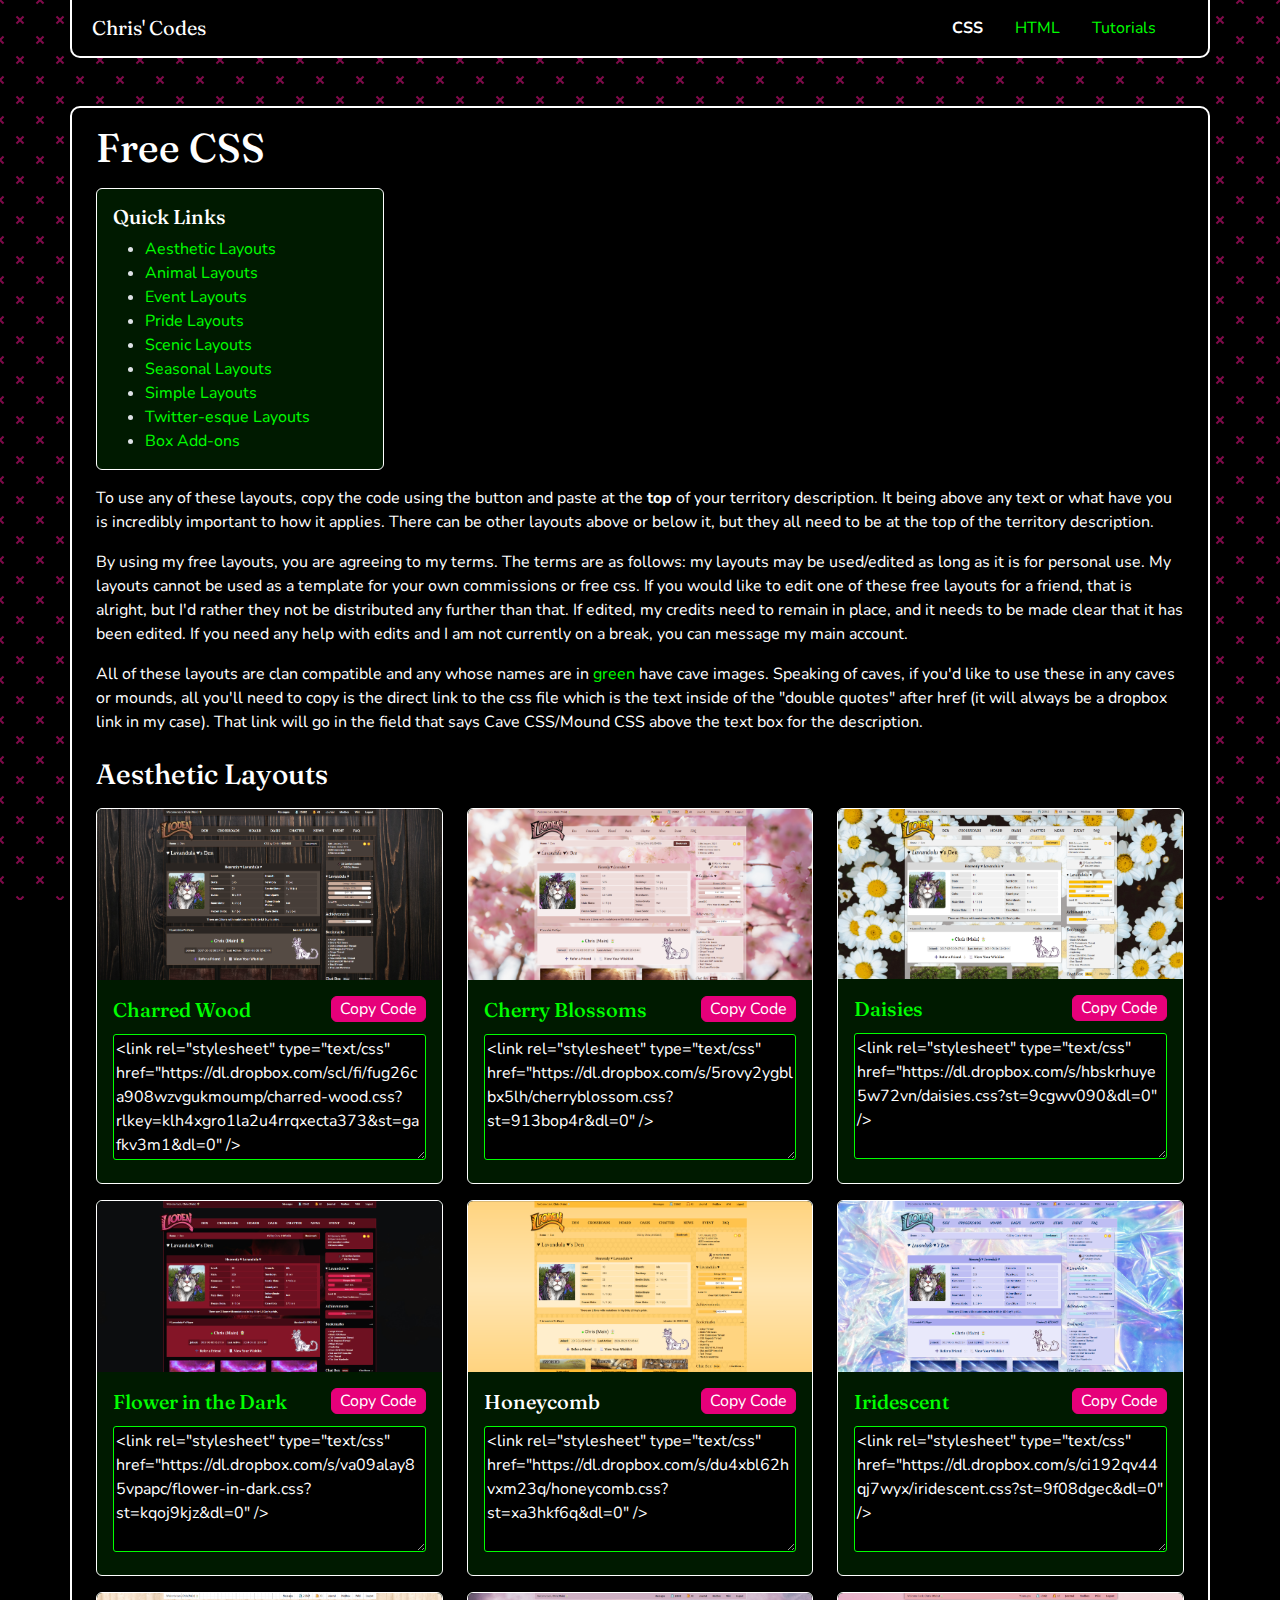
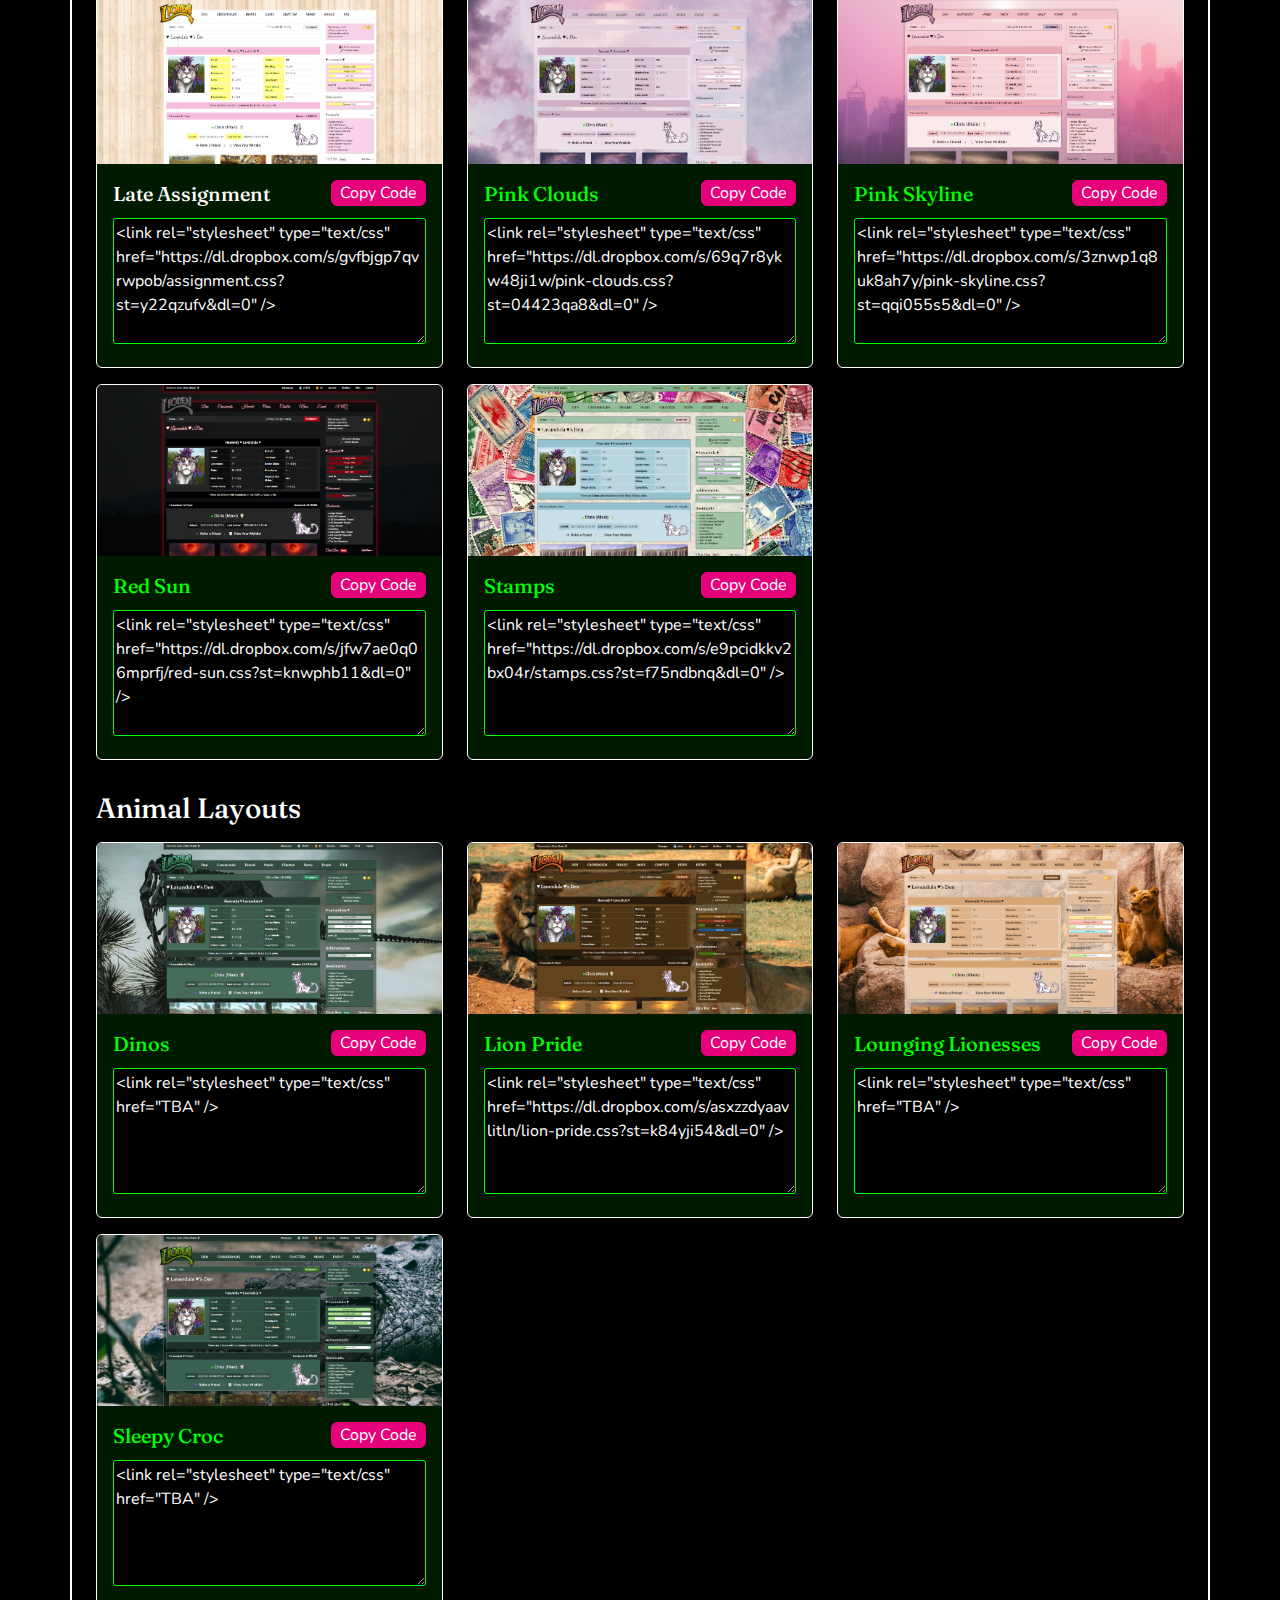
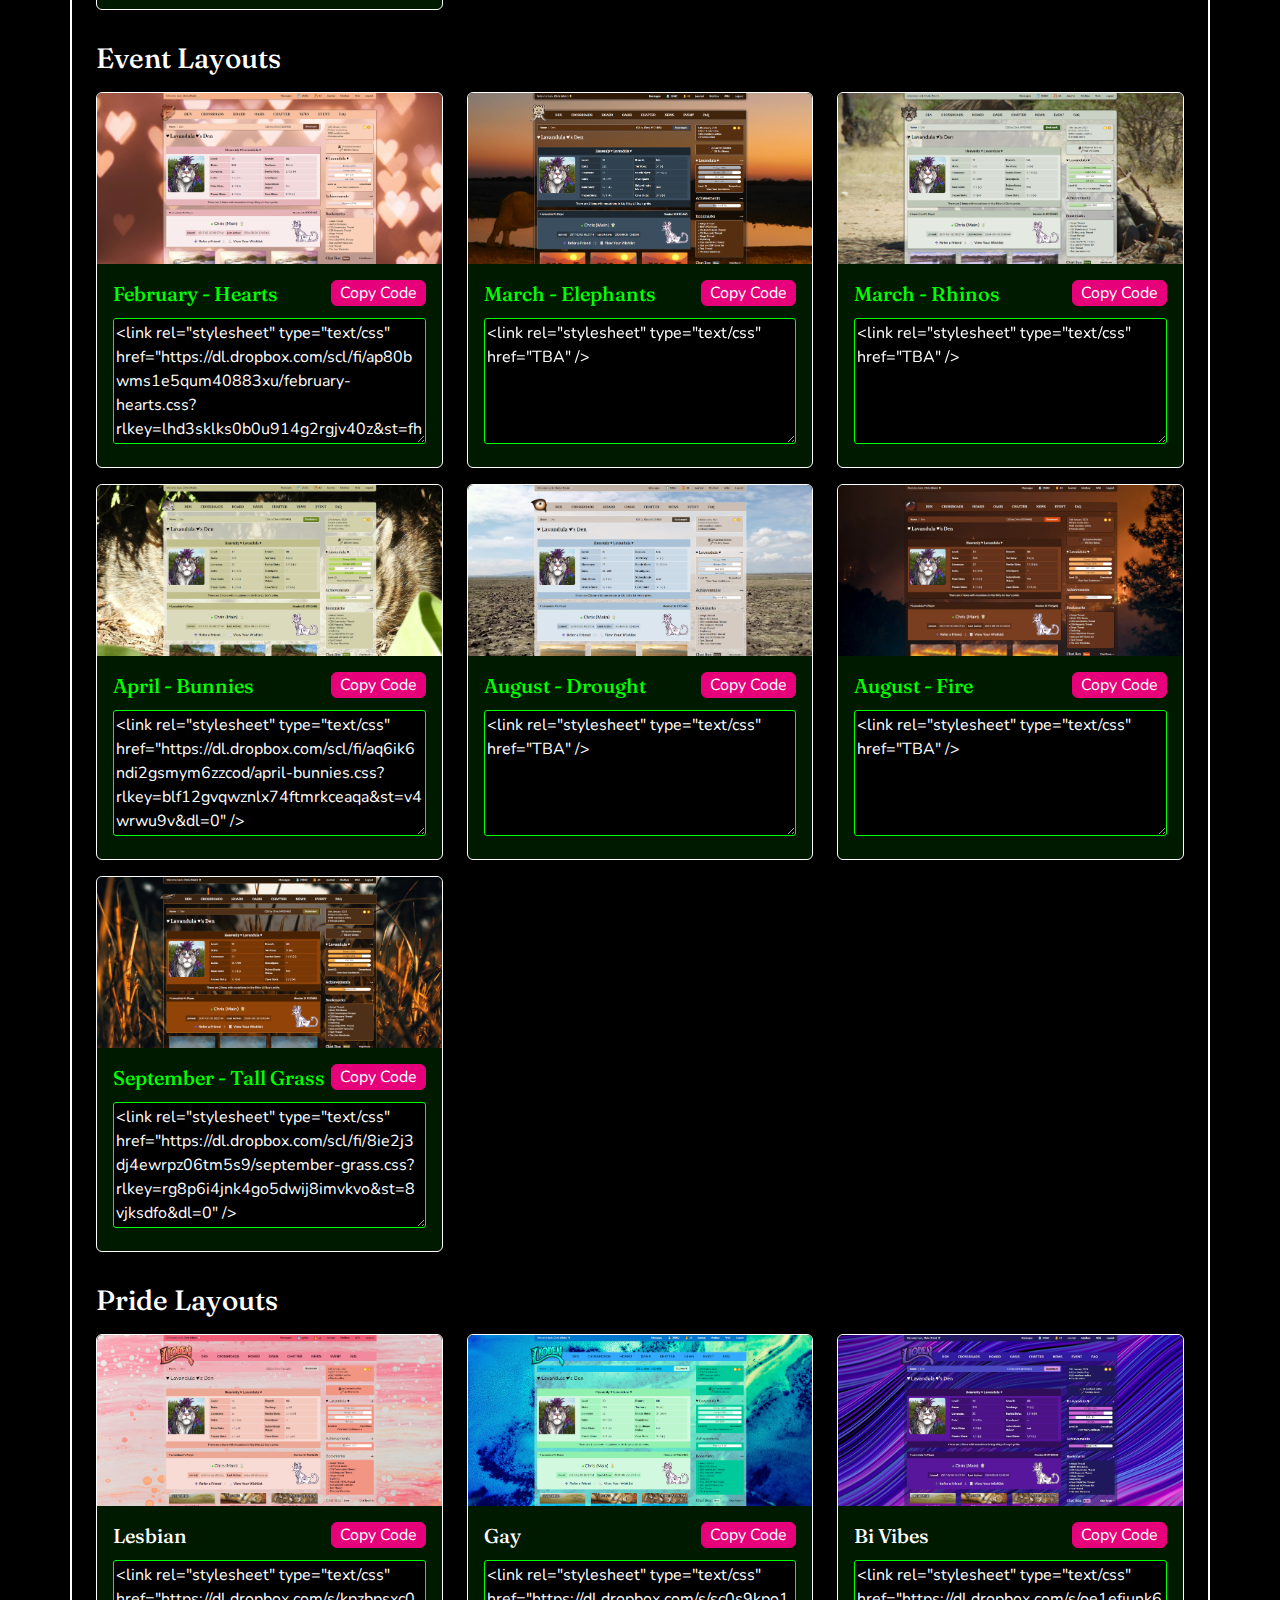
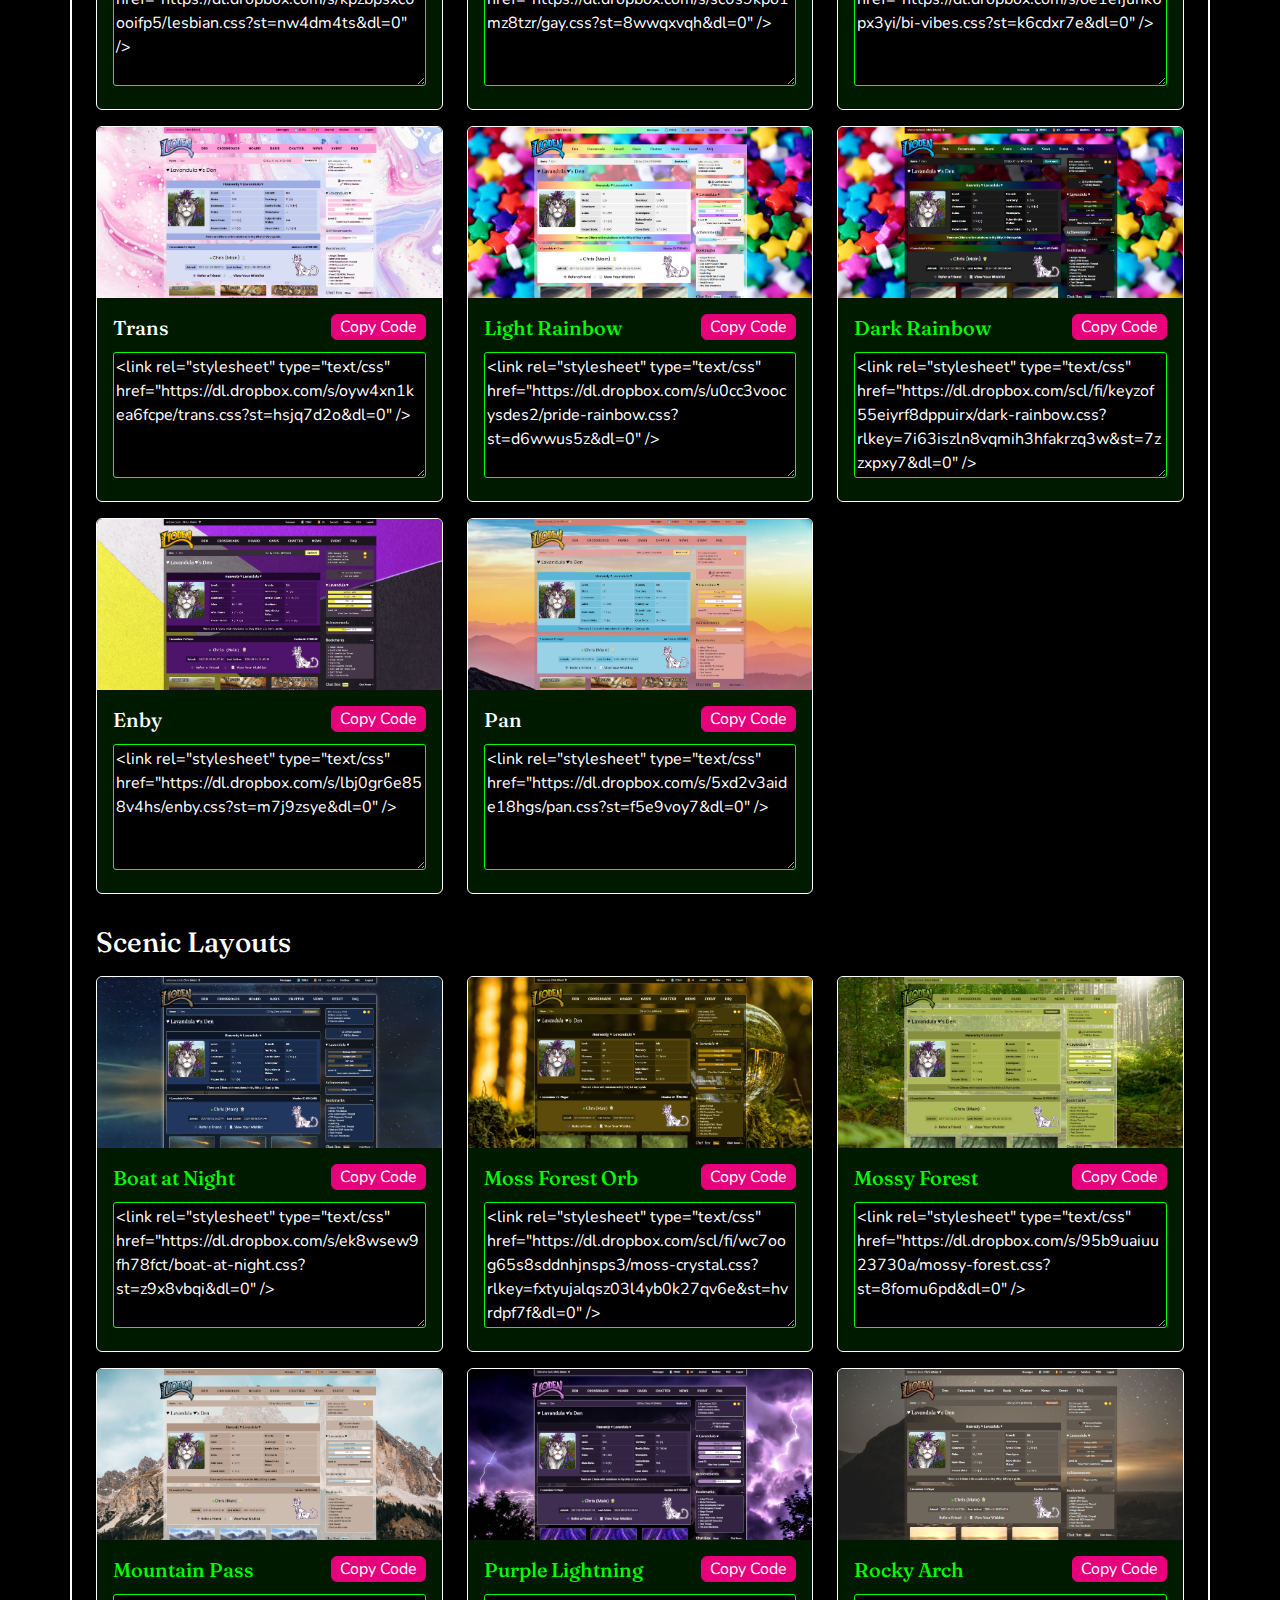
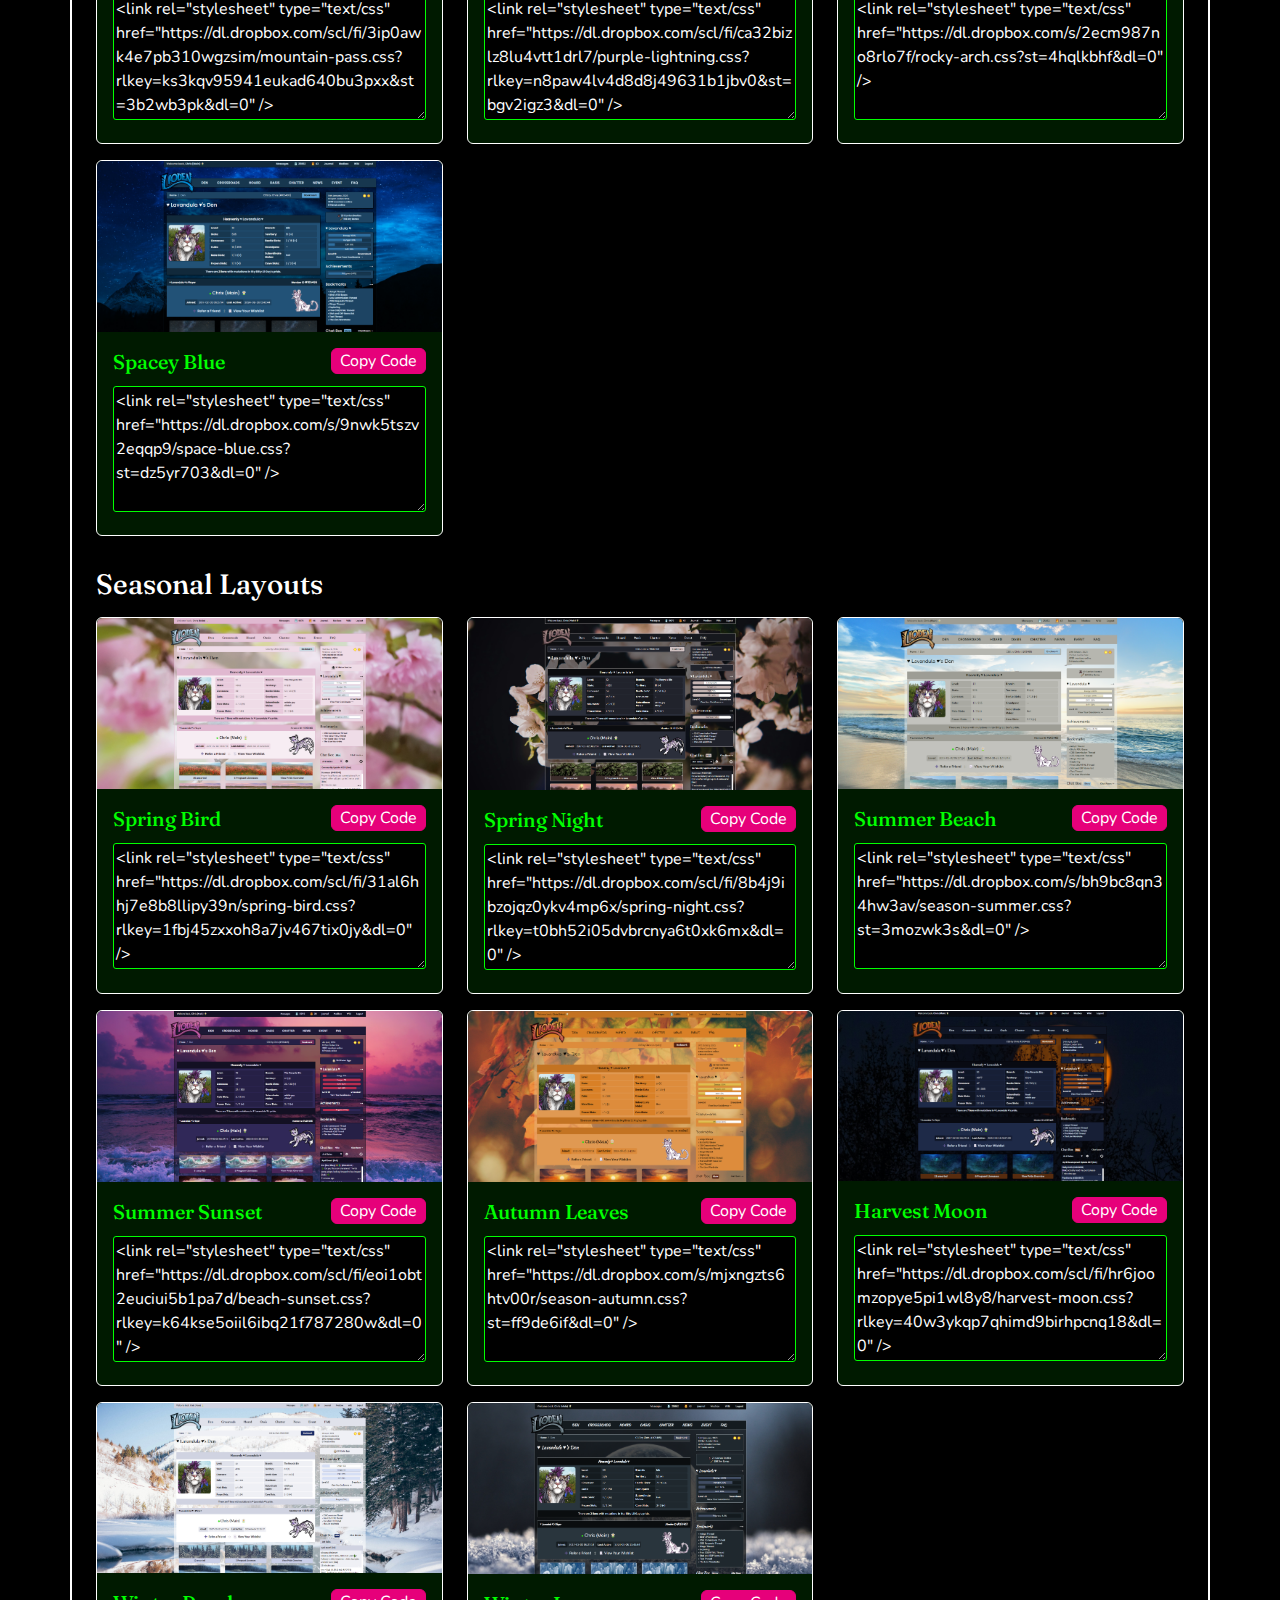
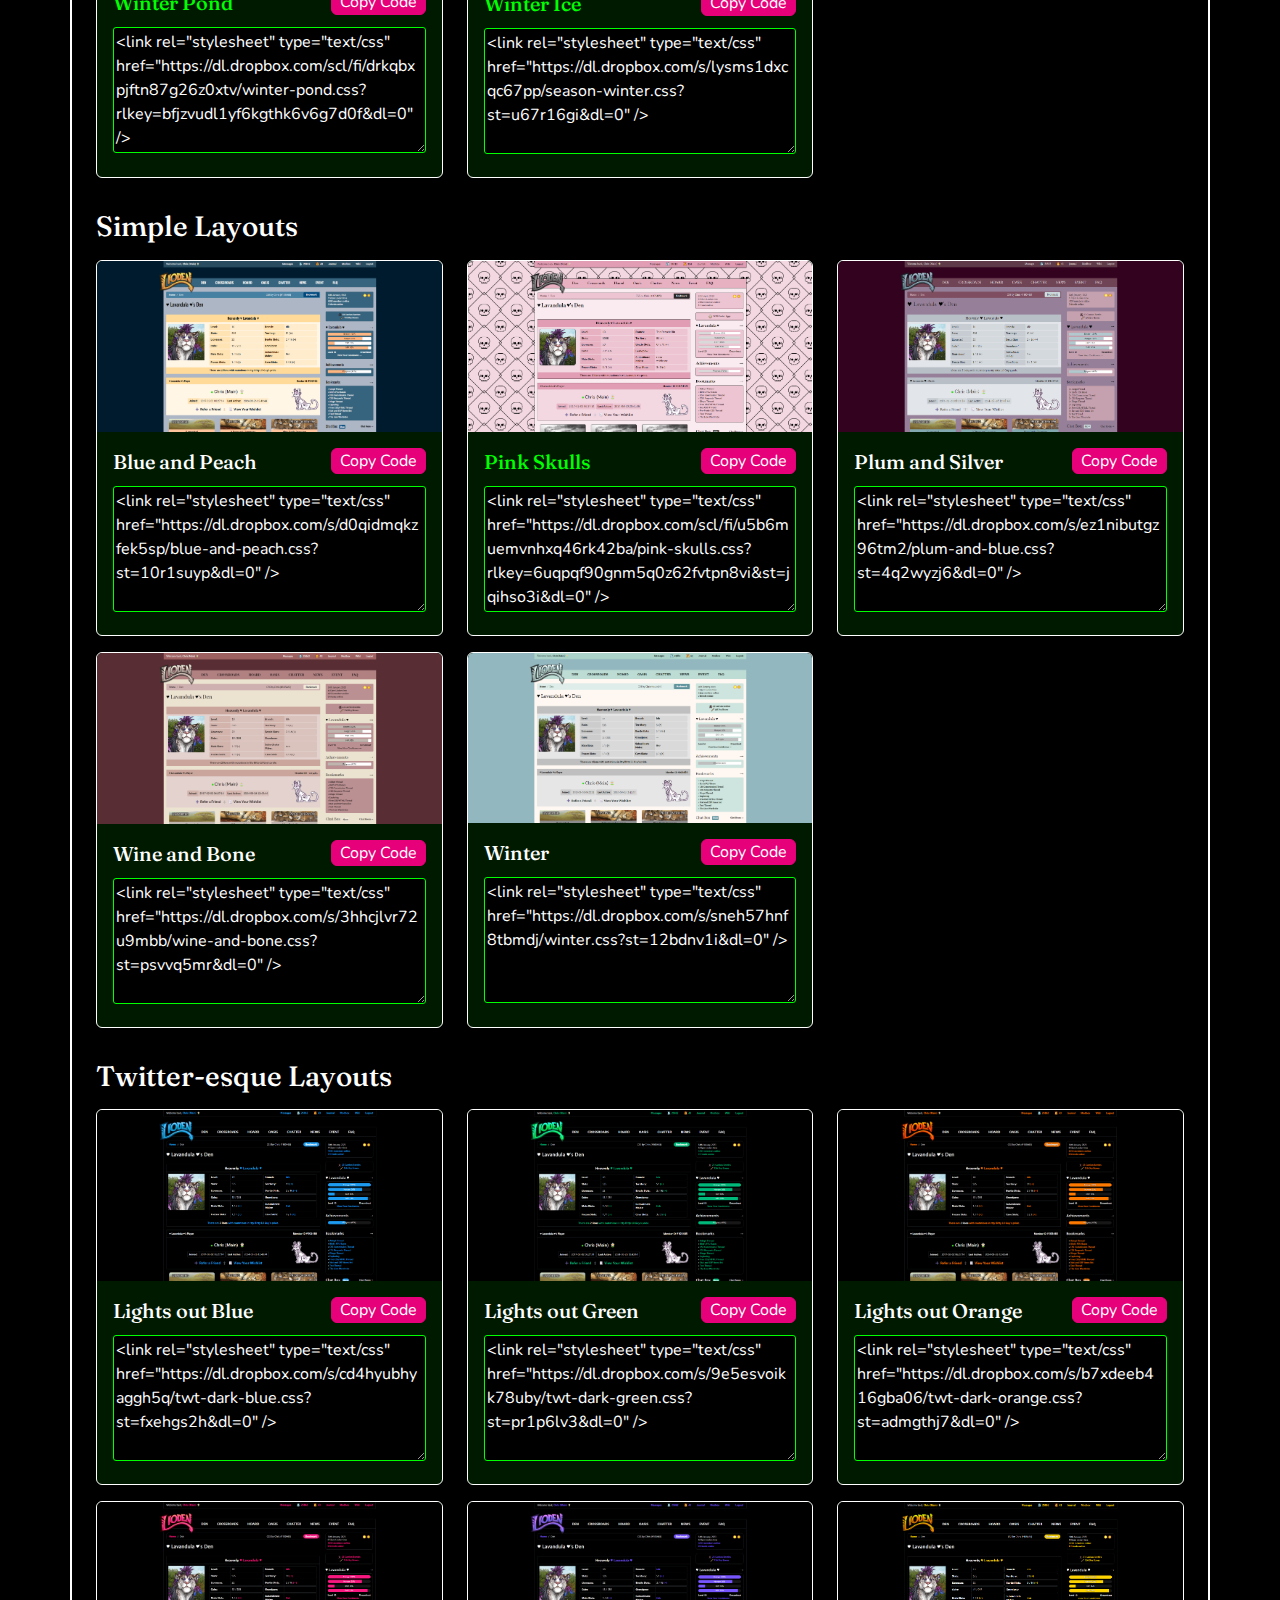
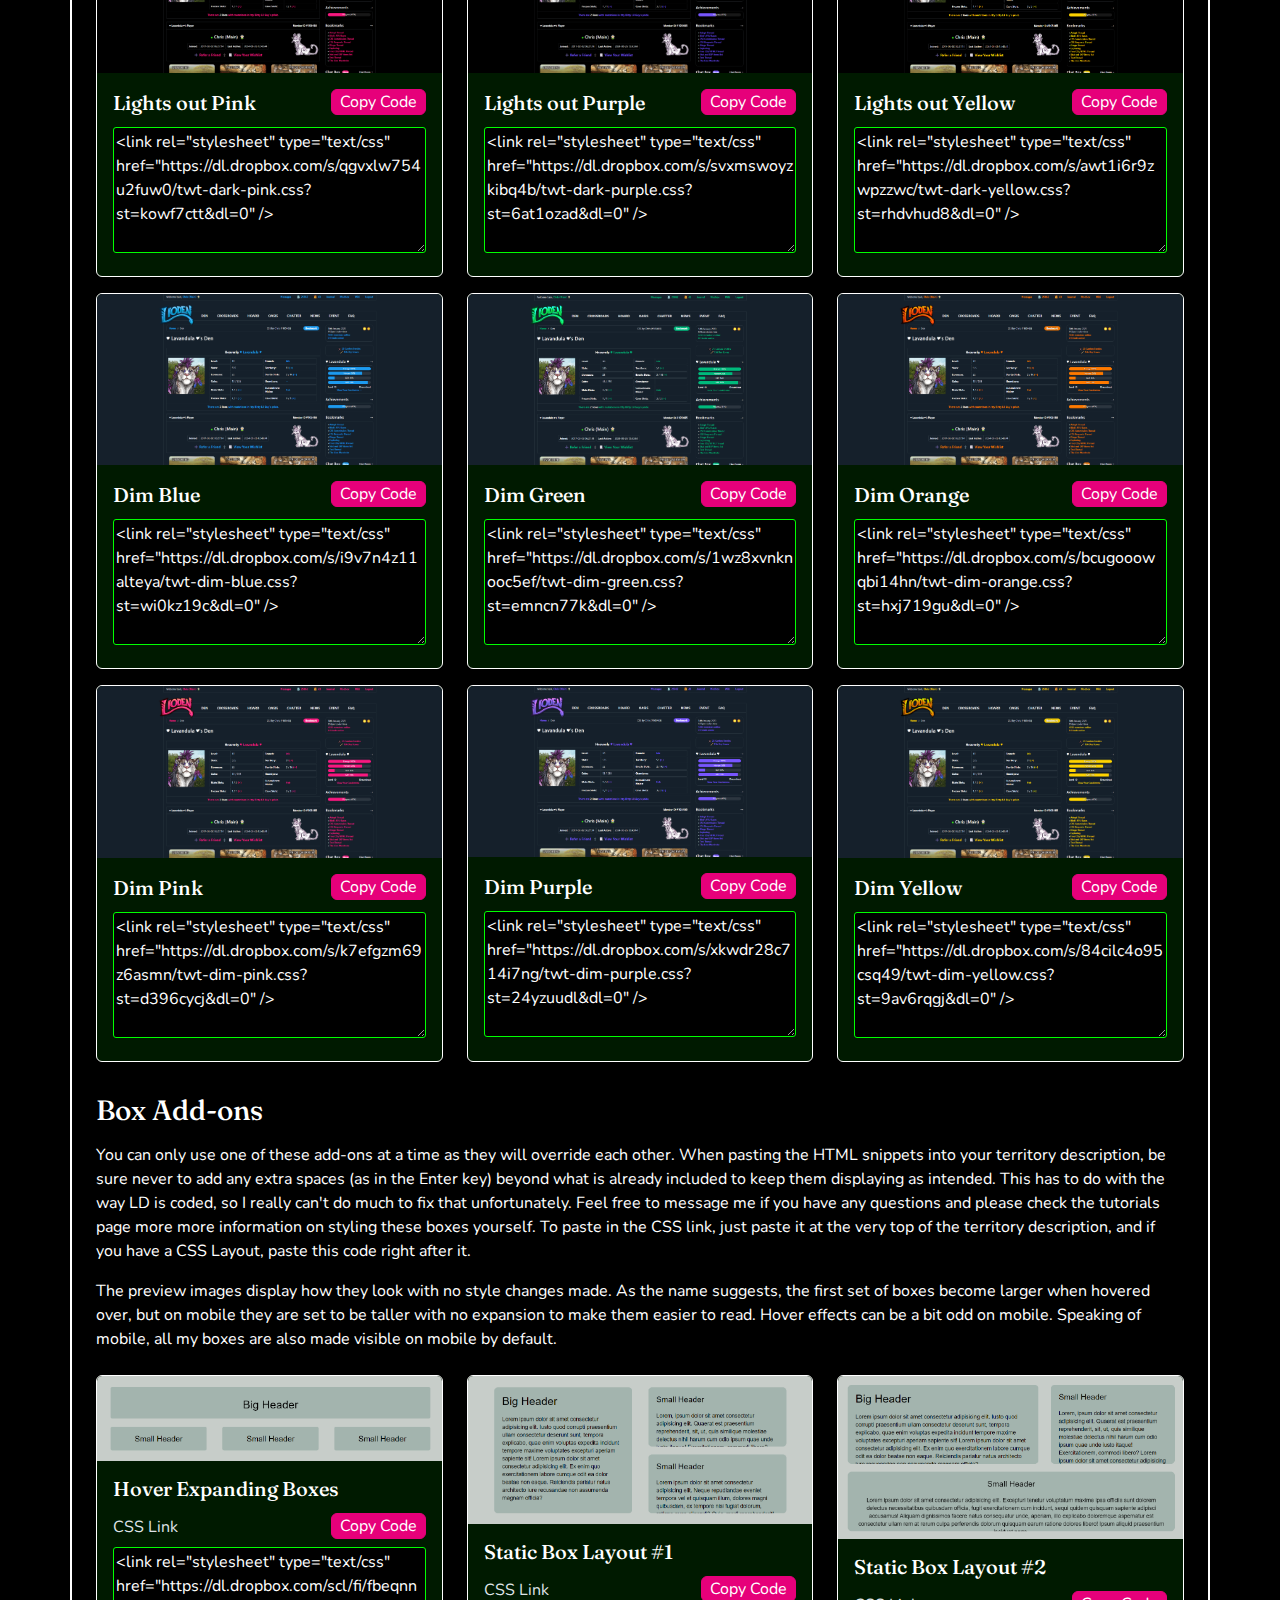
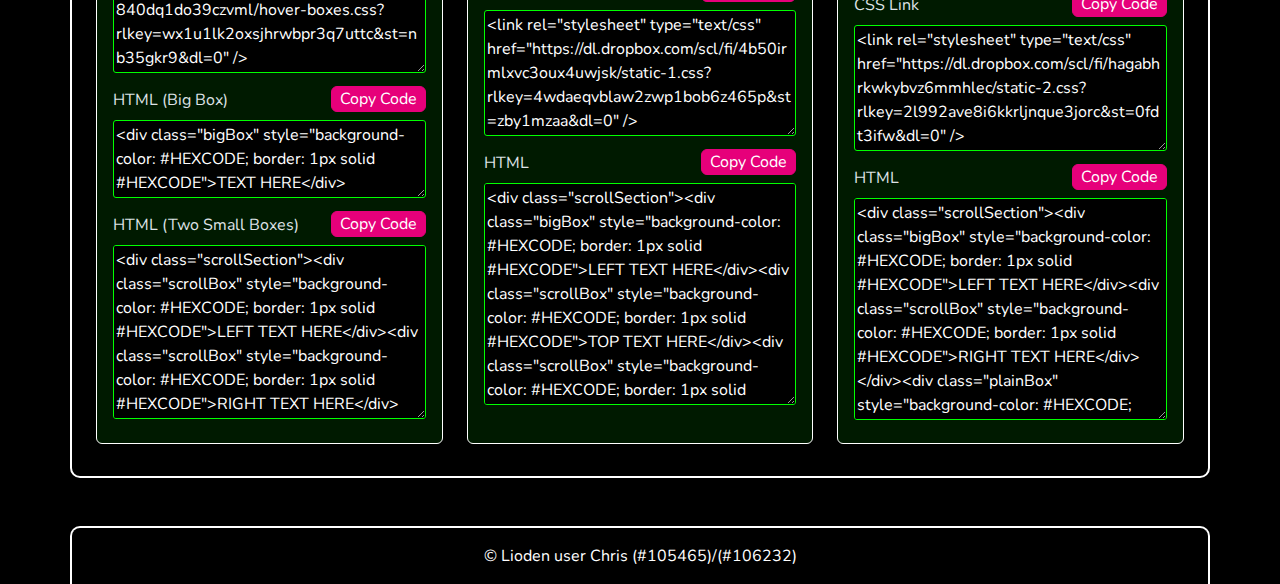
==== index.html @ 4e004755 "updated contents" ====
<!DOCTYPE html>
<html lang="en" data-bs-theme="dark">

<head>
    <meta charset="UTF-8">
    <meta name="viewport" content="width=device-width, initial-scale=1.0">
    <title>Chris' CSS & HTML</title>
    <link rel="stylesheet" href="./css/bootstrap.min.css">
    <link rel="stylesheet" href="./css/style.css">
</head>

<body>
    <div class="container p-0 nav-con">
        <nav class="navbar navbar-expand-lg sticky-top">
            <div class="container-fluid">
                <a class="navbar-brand ms-2" href="./index.html">Chris' Codes</a>
                <button class="navbar-toggler" type="button" data-bs-toggle="collapse" data-bs-target="#navbarToggler" aria-controls="navbarToggler" aria-expanded="false" aria-label="Toggle navigation">
                    <span class="navbar-toggler-icon"></span>
                </button>
                <div class="collapse navbar-collapse justify-content-end" id="navbarToggler">
                    <ul class="navbar-nav me-4 mb-2 mb-lg-0">
                        <li class="nav-item mx-2">
                            <a class="nav-link active" href="./index.html" title="CSS Layouts">CSS</a>
                        </li>
                        <li class="nav-item mx-2">
                            <a class="nav-link" href="./templates.html" title="HTML Templates">HTML</a>
                        </li>
                        <li class=" nav-item mx-2">
                            <a class="nav-link" href="./tutorials.html" title="Tutorials Page">Tutorials</a>
                        </li>
                    </ul>
                </div>
            </div>
        </nav>
    </div>
    <div class="container mt-2 mt-md-5 px-4">
        <div class="row pt-3 pb-2">
            <h1>Free CSS</h1>
        </div>
        <div class="card h-100 mb-3" style="width: 18rem;">
            <div class="card-body">
                <h5 class="card-title">Quick Links</h5>
                <ul class="pb-0 mb-0">
                    <li><a href="#aesthetic" class="card-link">Aesthetic Layouts</a></li>
                    <li><a href="#animal" class="card-link">Animal Layouts</a></li>
                    <li><a href="#event" class="card-link">Event Layouts</a></li>
                    <li><a href="#pride" class="card-link">Pride Layouts</a></li>
                    <li><a href="#scenic" class="card-link">Scenic Layouts</a></li>
                    <li><a href="#seasonal" class="card-link">Seasonal Layouts</a></li>
                    <li><a href="#simple" class="card-link">Simple Layouts</a></li>
                    <li><a href="#twt" class="card-link">Twitter-esque Layouts</a></li>
                    <li><a href="#boxes" class="card-link">Box Add-ons</a></li>
                </ul>
            </div>
        </div>
        <p>To use any of these layouts, copy the code using the button and paste at the <strong>top</strong> of your territory description. It being above any text or what have you is incredibly important to how it applies. There can be other layouts above or below it, but they all need to be at the top of the territory description.</p>
        <p>By using my free layouts, you are agreeing to my terms. The terms are as follows: my layouts may be
            used/edited as long as it is for personal use. My layouts cannot be used as a template for your own
            commissions or free css. If you would like to edit one of these free layouts for a friend, that is alright,
            but I'd rather they not be distributed any further than that. If edited, my credits need to remain in place,
            and it needs to be made clear that it has been edited. If you need any help with edits and I am not
            currently on a break, you can message my main account.</p>
        <p>All of these layouts are clan compatible and any whose names are in <span class="green">green</span> have
            cave images. Speaking of caves, if you'd like to use these in any caves or mounds, all you'll need to copy
            is the direct link to the css file which is the text inside of the "double quotes" after href (it will
            always be a dropbox link in my case). That link will go in the field that says Cave CSS/Mound CSS above the
            text box for the description.</p>
        <div class="row pb-3 mt-4" id="aestheticCon">
            <h3 class="pb-2" id="aesthetic">Aesthetic Layouts</h3>
        </div>
        <div class="row pb-3" id="animalCon">
            <h3 class="pb-2" id="animal">Animal Layouts</h3>
        </div>
        <div class="row pb-3" id="eventCon">
            <h3 class="pb-2" id="event">Event Layouts</h3>
        </div>
        <div class="row pb-3" id="prideCon">
            <h3 class="pb-2" id="pride">Pride Layouts</h3>
        </div>
        <div class="row pb-3" id="scenicCon">
            <h3 class="pb-2" id="scenic">Scenic Layouts</h3>
        </div>
        <div class="row pb-3" id="seasonalCon">
            <h3 class="pb-2" id="seasonal">Seasonal Layouts</h3>
        </div>
        <div class="row pb-3" id="simpleCon">
            <h3 class="pb-2" id="simple">Simple Layouts</h3>
        </div>
        <div class="row pb-3" id="twtCon">
            <h3 class="pb-2" id="twt">Twitter-esque Layouts</h3>
        </div>
        <div class="row pb-3 d-none" id="noneCon">
            <h3 class="pb-2" id="uncategorized">Uncategorized Layouts</h3>
        </div>
        <div class="row pb-3">
            <h3 class="pb-2" id="boxes">Box Add-ons</h3>
            <p class="">You can only use one of these add-ons at a
                time as they will override each other. When pasting the HTML snippets into your territory description,
                be sure never to add any extra spaces (as in the Enter key) beyond what is already included to keep them
                displaying as intended. This has to do with the way LD is coded, so I really can't do much to fix that
                unfortunately. Feel free to message me if you have any questions and please check the tutorials page
                more more information on styling these boxes yourself. To paste in the CSS link, just paste it at the very top of the territory description, and if you have a CSS Layout, paste this code right after it.</p>
            <p class="pb-2">The preview images display how they look with no style changes made. As the name suggests, the first set of boxes become larger when hovered over, but on mobile they are set to be taller with no expansion to make them easier to read. Hover effects can be a bit odd on mobile. Speaking of mobile, all my boxes are also made visible on mobile by default.</p>
            <div class="col-sm-12 col-md-6 col-lg-4 mb-3">
                <div class="card h-100">
                    <img src="./img/boxes/hover-boxes.png" class="card-img-top" alt="Hover Expanding Boxes Preview">
                    <div class="card-body">
                        <h5 class="card-title pb-1">Hover Expanding Boxes</h5>
                        <div class="d-flex justify-content-between align-items-end">
                            <label for="hoverBoxCSS" class="pb-2">CSS Link</label><button onclick="copyButton('hoverBoxCSS')" class="btn btn-primary mb-2">Copy Code</button>
                        </div>
                        <textarea id="hoverBoxCSS" name="copy-field" class="copy-field" rows="5">&lt;link rel="stylesheet" type="text/css" href="https://dl.dropbox.com/scl/fi/fbeqnn840dq1do39czvml/hover-boxes.css?rlkey=wx1u1lk2oxsjhrwbpr3q7uttc&st=nb35gkr9&dl=0" /></textarea>
                        <div class="d-flex justify-content-between align-items-end">
                            <label for="hoverBigBox" class="py-2">HTML (Big Box)</label><button onclick="copyButton('hoverBigBox')" class="btn btn-primary mb-2">Copy Code</button>
                        </div>
                        <textarea id="hoverBigBox" name="copy-field" class="copy-field" rows="3">&lt;div class="bigBox" style="background-color: #HEXCODE; border: 1px solid #HEXCODE">TEXT HERE&lt;/div></textarea>
                        <div class="d-flex justify-content-between align-items-end">
                            <label for="hoverTwoBox" class="py-2">HTML (Two Small Boxes)</label><button onclick="copyButton('hoverTwoBox')" class="btn btn-primary mb-2">Copy Code</button>
                        </div>
                        <textarea id="hoverTwoBox" name="copy-field" class="copy-field" rows="7">&lt;div class="scrollSection">&lt;div class="scrollBox" style="background-color: #HEXCODE; border: 1px solid #HEXCODE">LEFT TEXT HERE&lt;/div>&lt;div class="scrollBox" style="background-color: #HEXCODE; border: 1px solid #HEXCODE">RIGHT TEXT HERE&lt;/div>&lt;/div></textarea>
                    </div>
                </div>
            </div>
            <div class="col-sm-12 col-md-6 col-lg-4 mb-3">
                <div class="card h-100">
                    <img src="./img/boxes/static-1.png" class="card-img-top" alt="Static Box Layout #1 Preview">
                    <div class="card-body">
                        <h5 class="card-title pb-1">Static Box Layout #1</h5>
                        <div class="d-flex justify-content-between align-items-end">
                            <label for="staticOneCSS" class="pb-2">CSS Link</label><button onclick="copyButton('staticOneCSS')" class="btn btn-primary mb-2">Copy Code</button>
                        </div>
                        <textarea id="staticOneCSS" name="copy-field" class="copy-field" rows="5">&lt;link rel="stylesheet" type="text/css" href="https://dl.dropbox.com/scl/fi/4b50irmlxvc3oux4uwjsk/static-1.css?rlkey=4wdaeqvblaw2zwp1bob6z465p&st=zby1mzaa&dl=0" /></textarea>
                        <div class="d-flex justify-content-between align-items-end">
                            <label for="staticOneHTML" class="py-2">HTML</label><button onclick="copyButton('staticOneHTML')" class="btn btn-primary mb-2">Copy Code</button>
                        </div>
                        <textarea id="staticOneHTML" name="copy-field" class="copy-field" rows="9">&lt;div class="scrollSection">&lt;div class="bigBox" style="background-color: #HEXCODE; border: 1px solid #HEXCODE">LEFT TEXT HERE&lt;/div>&lt;div class="scrollBox" style="background-color: #HEXCODE; border: 1px solid #HEXCODE">TOP TEXT HERE&lt;/div>&lt;div class="scrollBox" style="background-color: #HEXCODE; border: 1px solid #HEXCODE">BOTTOM TEXT HERE&lt;/div>&lt;/div></textarea>
                    </div>
                </div>
            </div>
            <div class="col-sm-12 col-md-6 col-lg-4 mb-3">
                <div class="card h-100">
                    <img src="./img/boxes/static-2.png" class="card-img-top" alt="Static Box Layout #2 Preview">
                    <div class="card-body">
                        <h5 class="card-title pb-1">Static Box Layout #2</h5>
                        <div class="d-flex justify-content-between align-items-end">
                            <label for="staticTwoCSS" class="pb-2">CSS Link</label><button onclick="copyButton('staticTwoCSS')" class="btn btn-primary mb-2">Copy Code</button>
                        </div>
                        <textarea id="staticTwoCSS" name="copy-field" class="copy-field" rows="5">&lt;link rel="stylesheet" type="text/css" href="https://dl.dropbox.com/scl/fi/hagabhrkwkybvz6mmhlec/static-2.css?rlkey=2l992ave8i6kkrljnque3jorc&st=0fdt3ifw&dl=0" /></textarea>
                        <div class="d-flex justify-content-between align-items-end">
                            <label for="staticTwoHTML" class="py-2">HTML</label><button onclick="copyButton('staticTwoHTML')" class="btn btn-primary mb-2">Copy Code</button>
                        </div>
                        <textarea id="staticTwoHTML" name="copy-field" class="copy-field" rows="9">&lt;div class="scrollSection">&lt;div class="bigBox" style="background-color: #HEXCODE; border: 1px solid #HEXCODE">LEFT TEXT HERE&lt;/div>&lt;div class="scrollBox" style="background-color: #HEXCODE; border: 1px solid #HEXCODE">RIGHT TEXT HERE&lt;/div>&lt;/div>&lt;div class="plainBox" style="background-color: #HEXCODE; border: 1px solid #HEXCODE">BOTTOM TEXT HERE&lt;/div></textarea>
                    </div>
                </div>
            </div>
        </div>
    </div>
    <div class="container p-3 mt-2 mt-md-5 footer">
        <footer class="text-center">&copy; Lioden user Chris (#105465)/(#106232)</footer>
    </div>
    <script src="./js/bootstrap.min.js"></script>
    <script src="./js/style.js"></script>
    <script>populateLayouts()</script>
</body>

</html>
---- css/style.css ----
/* @import url('https://fonts.googleapis.com/css2?family=Fraunces+Sans:ital,wght@0,100;0,300;0,400;0,500;0,700;0,800;0,900;1,100;1,300;1,400;1,500;1,700;1,800;1,900&family=Fraunces:ital,wght@0,400..900;1,400..900&display=swap'); */
@import url('https://fonts.googleapis.com/css2?family=Fraunces:ital,opsz,wght@0,9..144,100..900;1,9..144,100..900&family=Nunito:ital,wght@0,200..1000;1,200..1000&display=swap');

:root {
    --main-bg: #000000;
    --bg-secondary: #001a00;
    --white: #ffffff;
    --green: lime;
    --pink: deeppink;
}

body {
    background-color: #000000;
    background-image: url("data:image/svg+xml,%3Csvg xmlns='http://www.w3.org/2000/svg' width='40' height='40' viewBox='0 0 40 40'%3E%3Cg fill-rule='evenodd'%3E%3Cg fill='%23ff1493' fill-opacity='0.5'%3E%3Cpath d='M0 38.59l2.83-2.83 1.41 1.41L1.41 40H0v-1.41zM0 1.4l2.83 2.83 1.41-1.41L1.41 0H0v1.41zM38.59 40l-2.83-2.83 1.41-1.41L40 38.59V40h-1.41zM40 1.41l-2.83 2.83-1.41-1.41L38.59 0H40v1.41zM20 18.6l2.83-2.83 1.41 1.41L21.41 20l2.83 2.83-1.41 1.41L20 21.41l-2.83 2.83-1.41-1.41L18.59 20l-2.83-2.83 1.41-1.41L20 18.59z'/%3E%3C/g%3E%3C/g%3E%3C/svg%3E");
    background-attachment: fixed;
    font-family: 'Nunito', Verdana, 'Geneva', Tahoma, sans-serif;
    color: var(--white);
}

h1,
h2,
h3,
h4,
h5,
h6,
.navbar-brand,
.card-title {
    font-family: 'Fraunces', Georgia, 'Times New Roman', Times, serif;
    color: var(--white);
}

nav {
    background: var(--main-bg);
    border-radius: 0 0 10px 10px;
    border: 2px solid var(--white);
    border-top: none;
}

a {
    color: var(--green);
    text-decoration: none;
}

a:hover,
a:focus {
    color: var(--pink);
}

.active {
    font-weight: bold;
}

.nav-link {
    color: var(--green);
}

.nav-link:hover,
.nav-link:focus {
    color: var(--pink);
}

.container {
    border-radius: 10px;
    background: var(--main-bg);
    border: 2px solid var(--white);
}

.nav-con {
    border: none;
}

.footer {
    border-radius: 10px 10px 0 0;
    border-bottom: none;
}

.card {
    border-color: var(--white);
    background: var(--bg-secondary);
    overflow: hidden;
}

.copy-field {
    width: 100%;
}

textarea {
    border-color: var(--green);
    border-radius: 3px;
    background: var(--main-bg);
}

textarea:focus,
textarea:focus-visible {
    outline: none;
    border-color: var(--pink);
}

.green {
    color: var(--green);
}

.btn-primary {
    --bs-btn-color: #fff;
    --bs-btn-bg: #e6007a;
    --bs-btn-border-color: #e6007a;
    --bs-btn-hover-color: #fff;
    --bs-btn-hover-bg: #cc006d;
    --bs-btn-hover-border-color: #b3005f;
    --bs-btn-focus-shadow-rgb: 49, 132, 253;
    --bs-btn-active-color: #fff;
    --bs-btn-active-bg: #b3005f;
    --bs-btn-active-border-color: #b3005f;
    --bs-btn-active-shadow: inset 0 3px 5px rgba(0, 0, 0, 0.125);
    --bs-btn-disabled-color: #fff;
    --bs-btn-disabled-bg: #e6007a;
    --bs-btn-disabled-border-color: #e6007a;
}

.btn.btn-primary {
    padding: 0 8px 0 8px;
    font-family: 'Nunito', Verdana, 'Geneva', Tahoma, sans-serif;
}
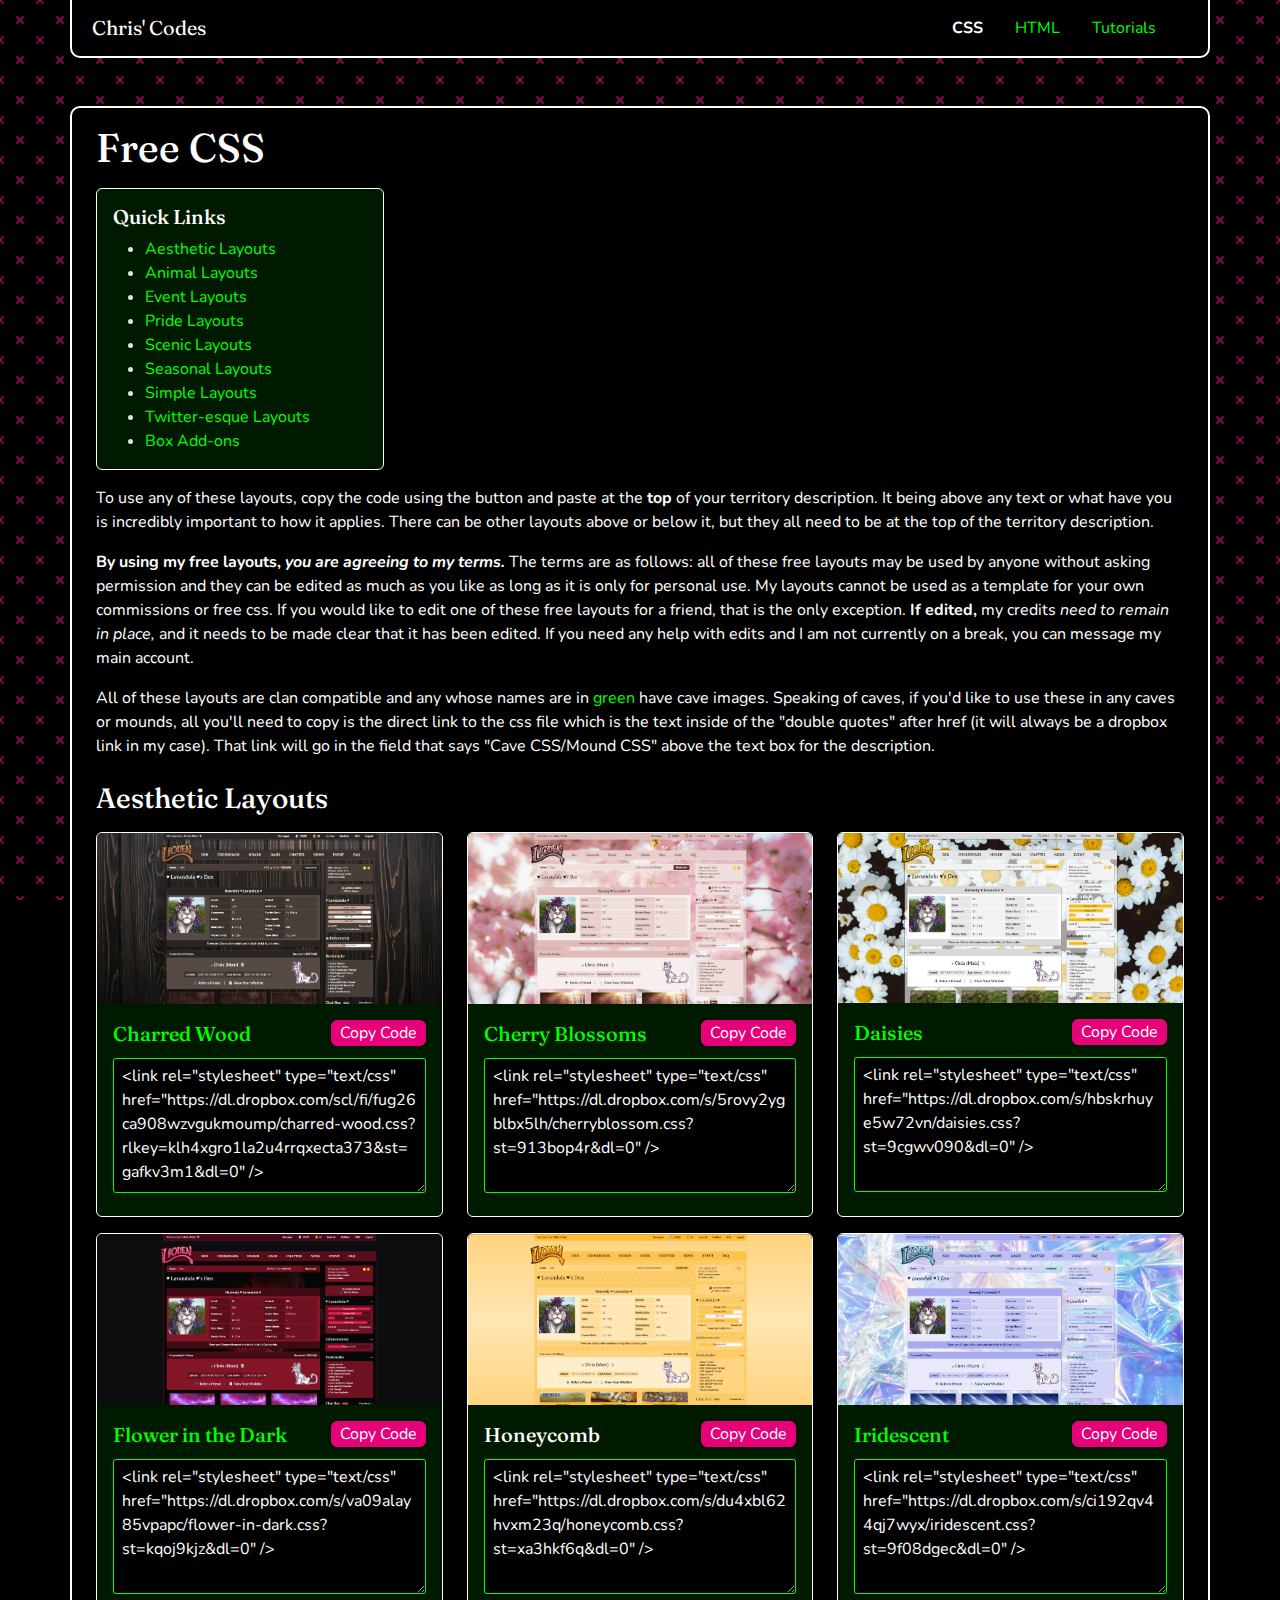
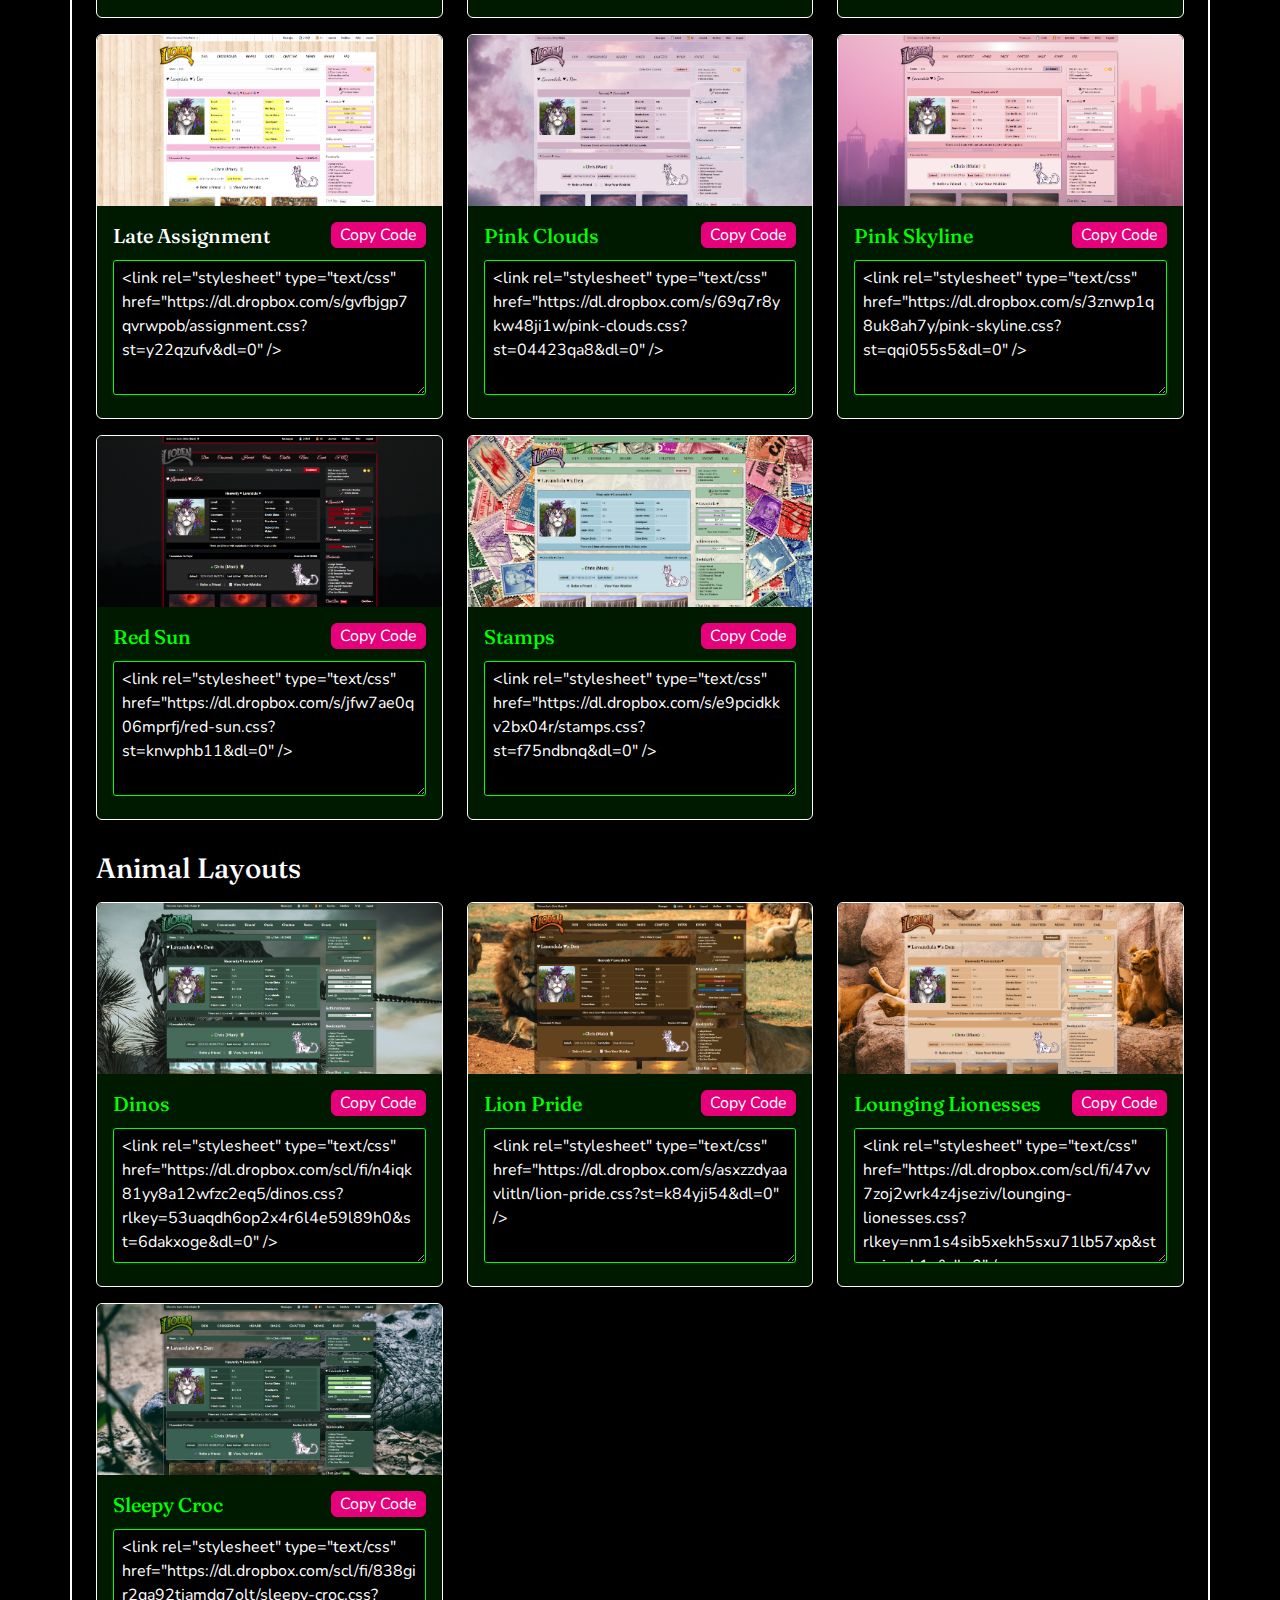
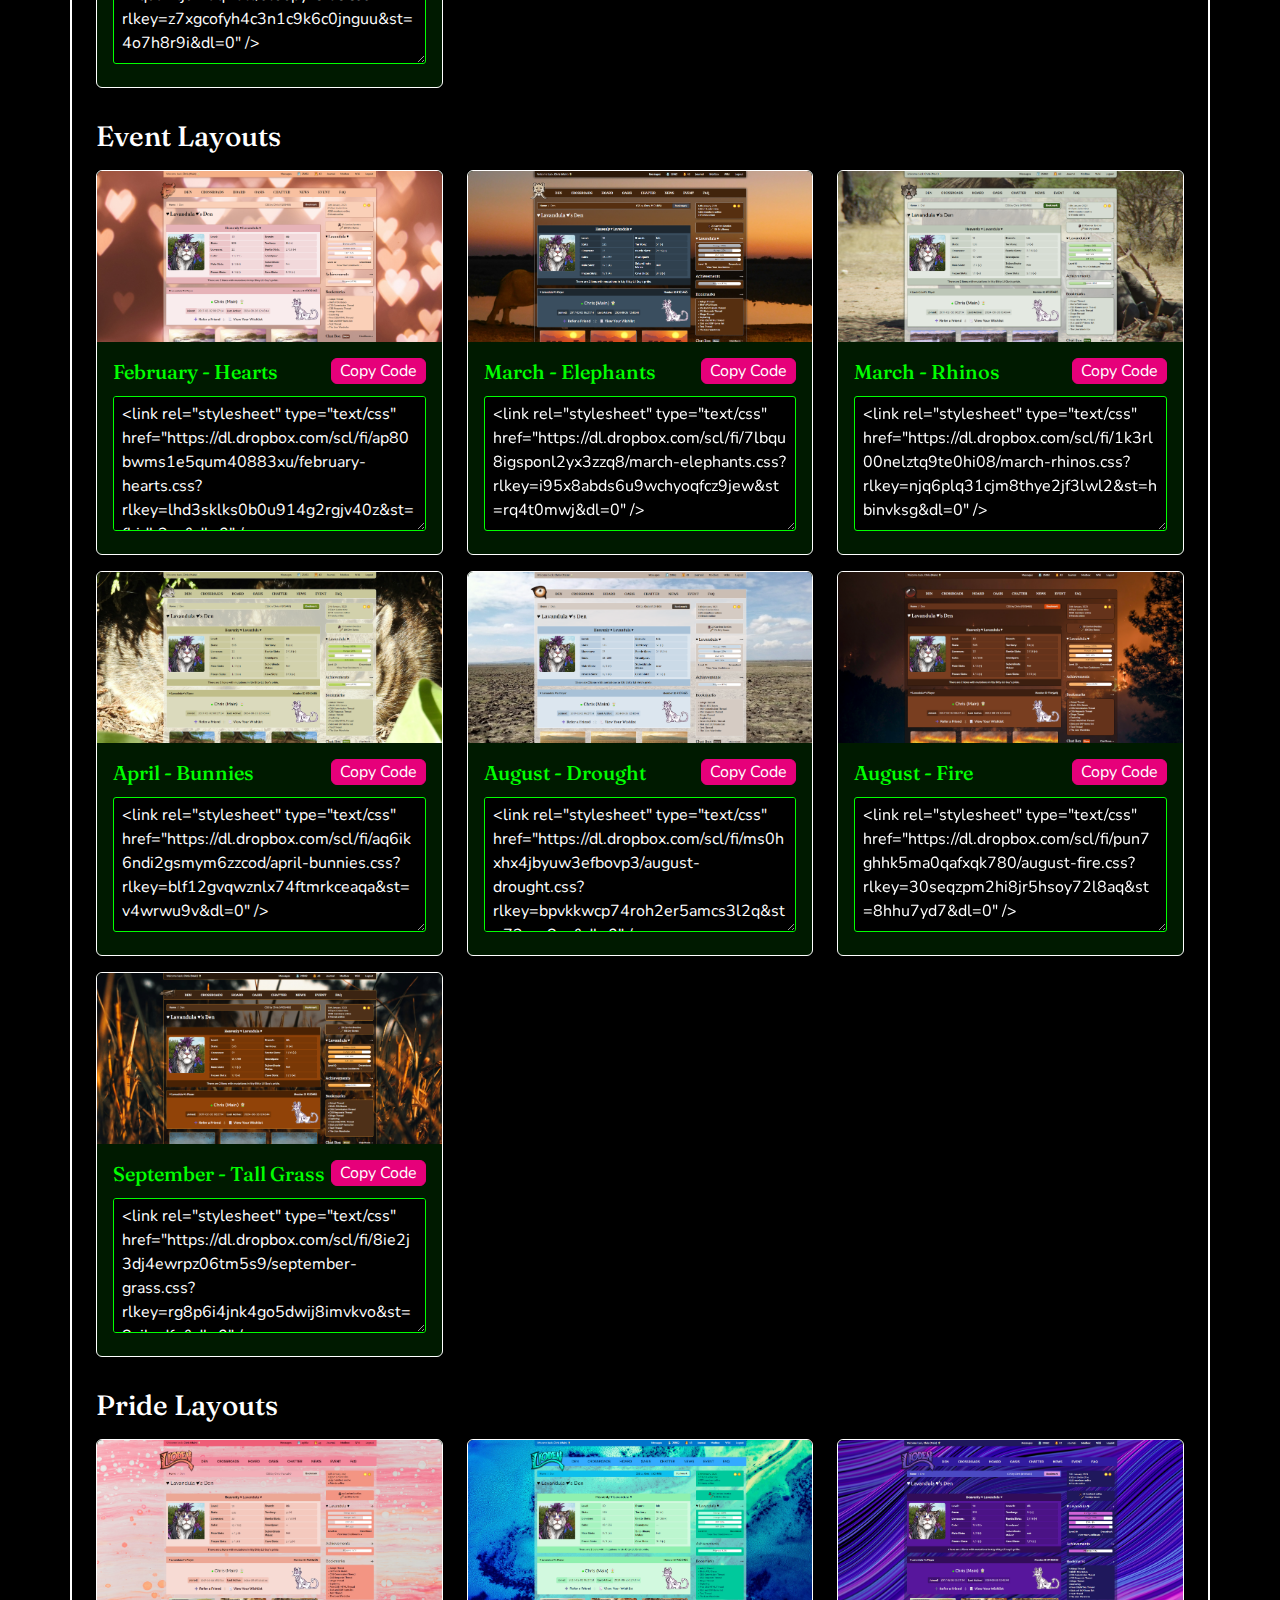
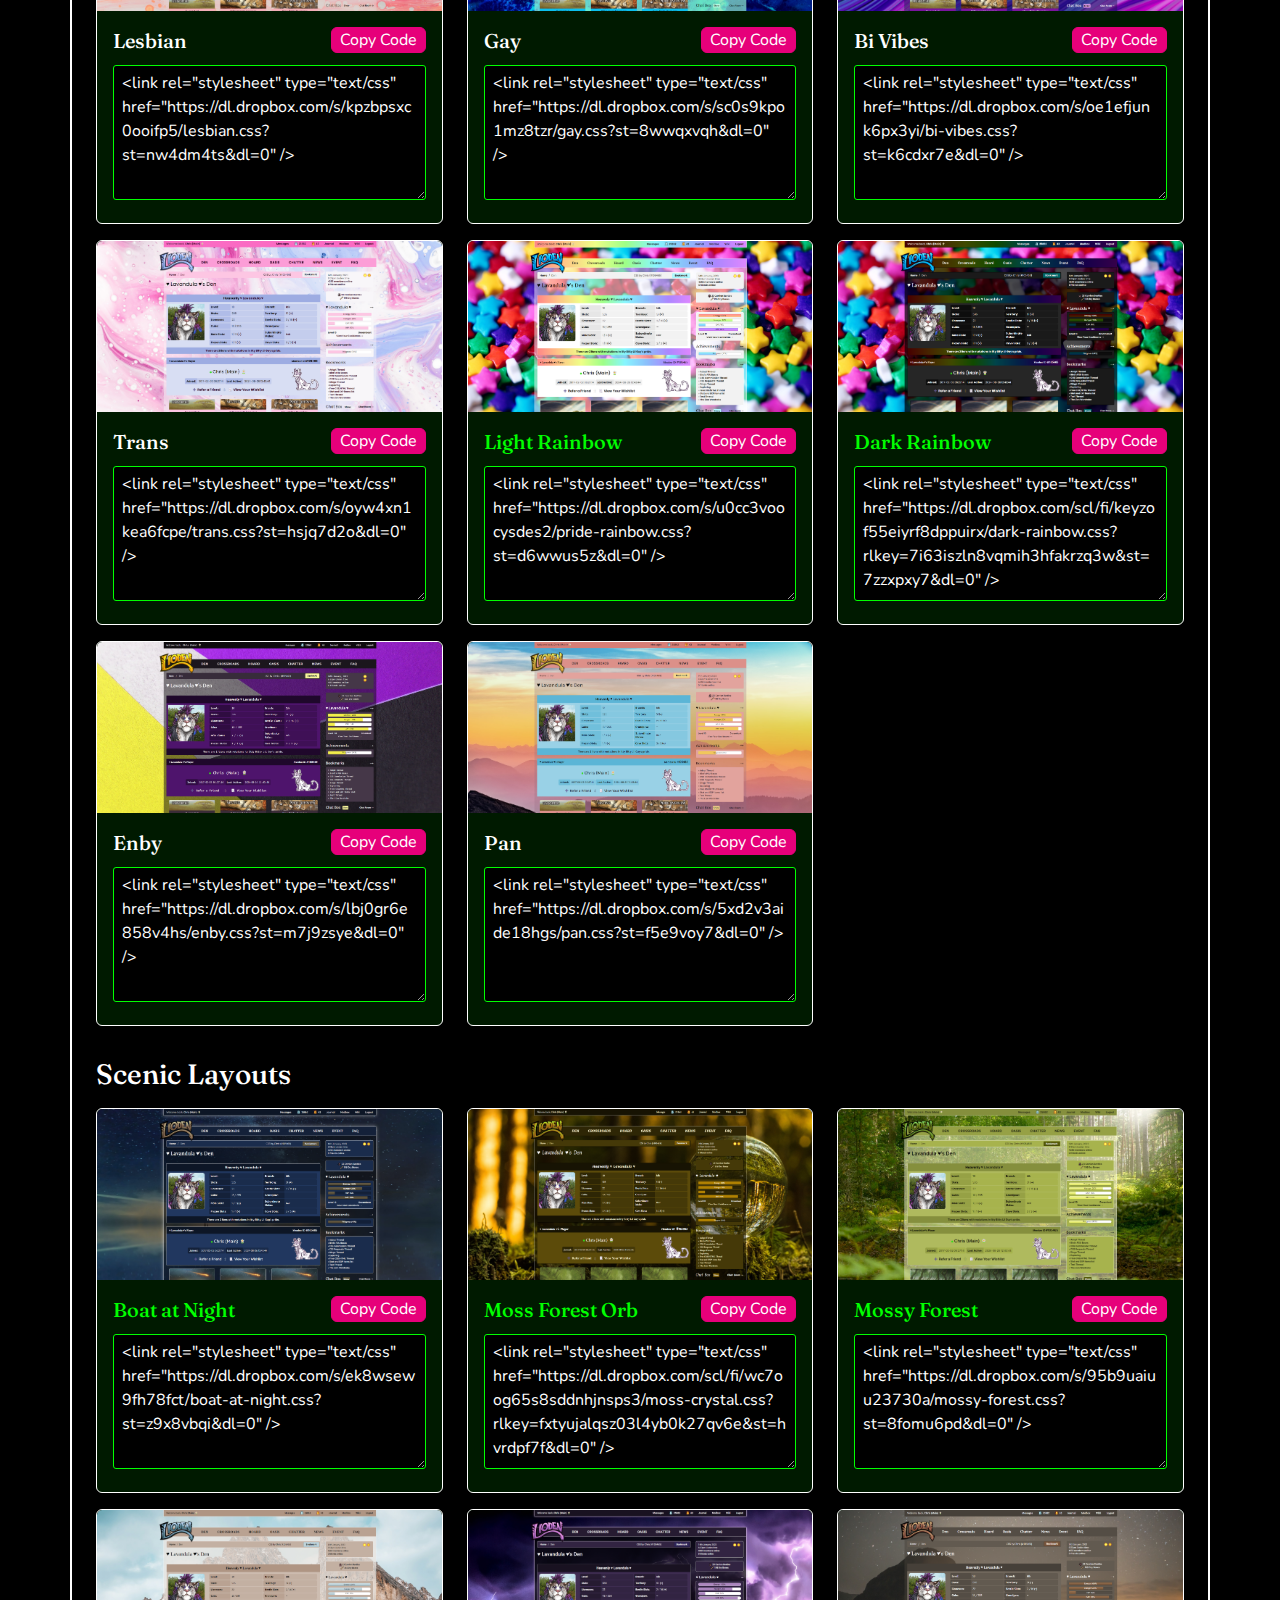
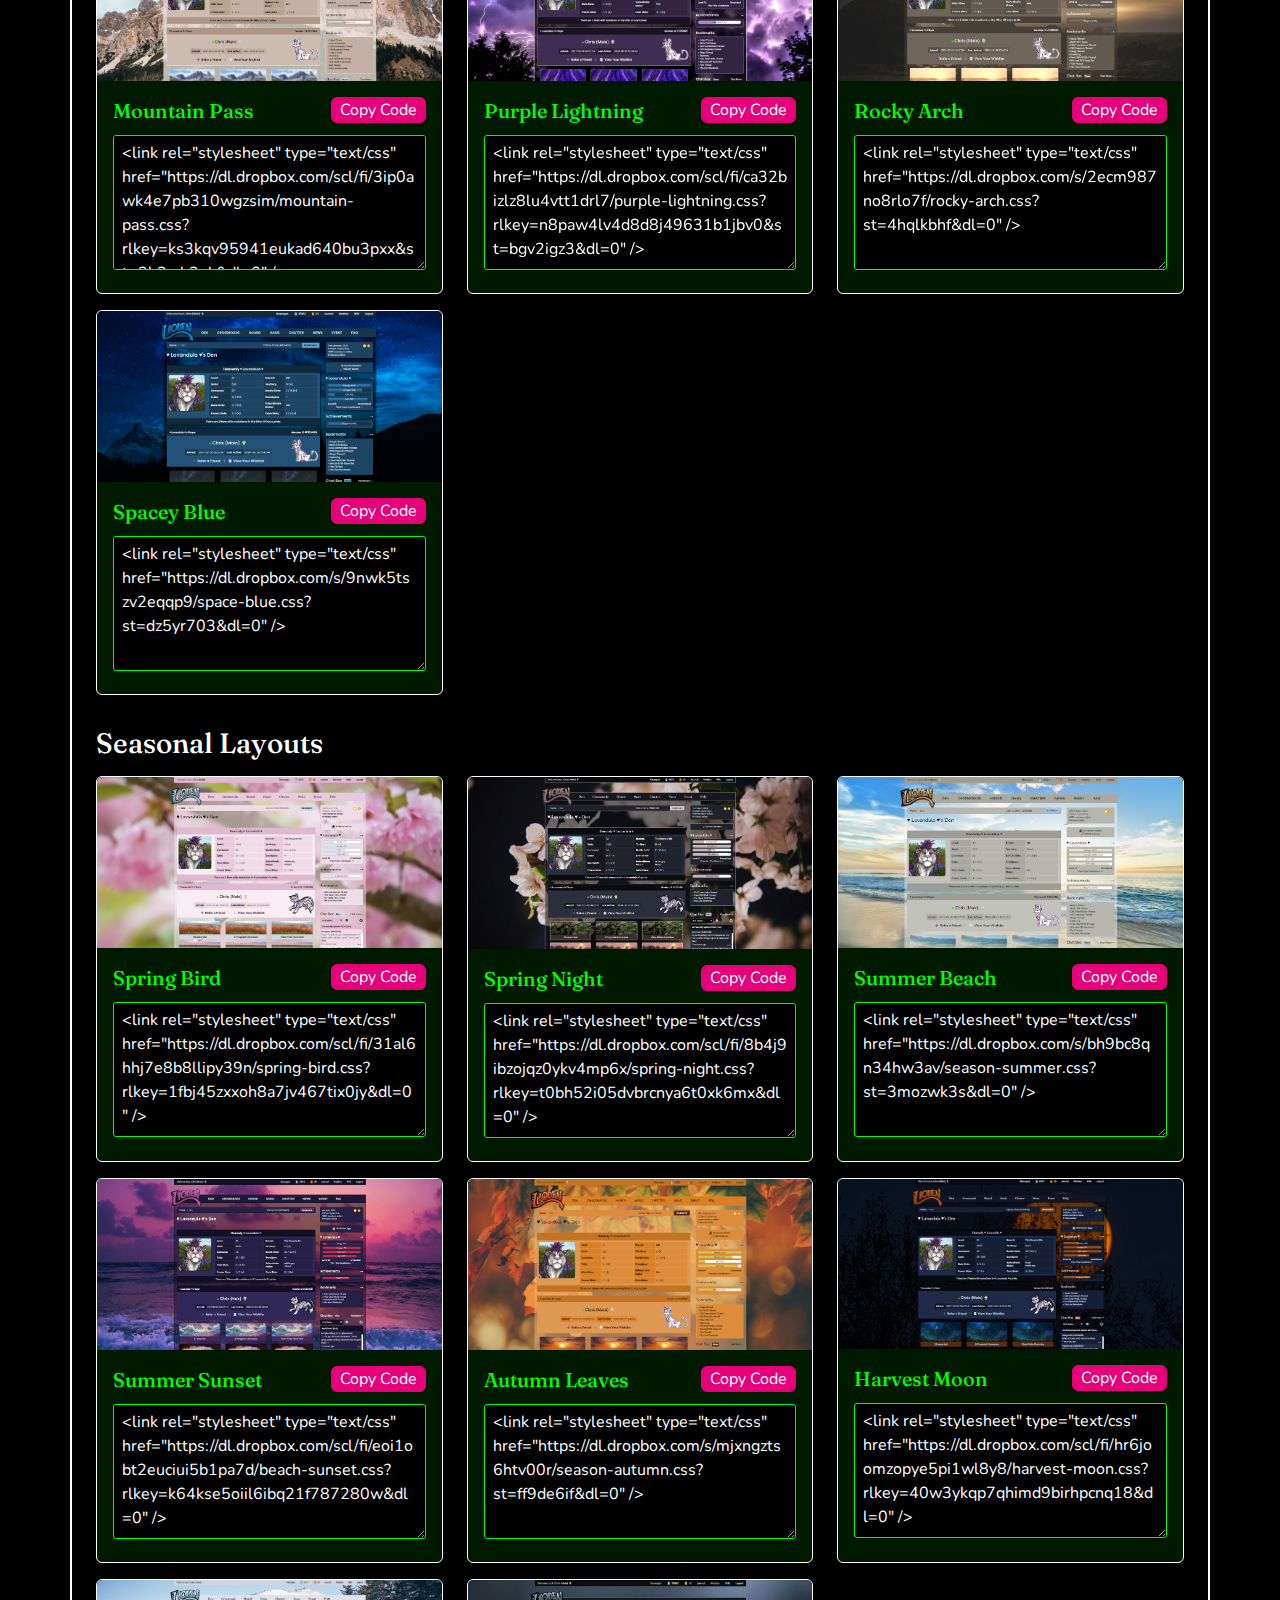
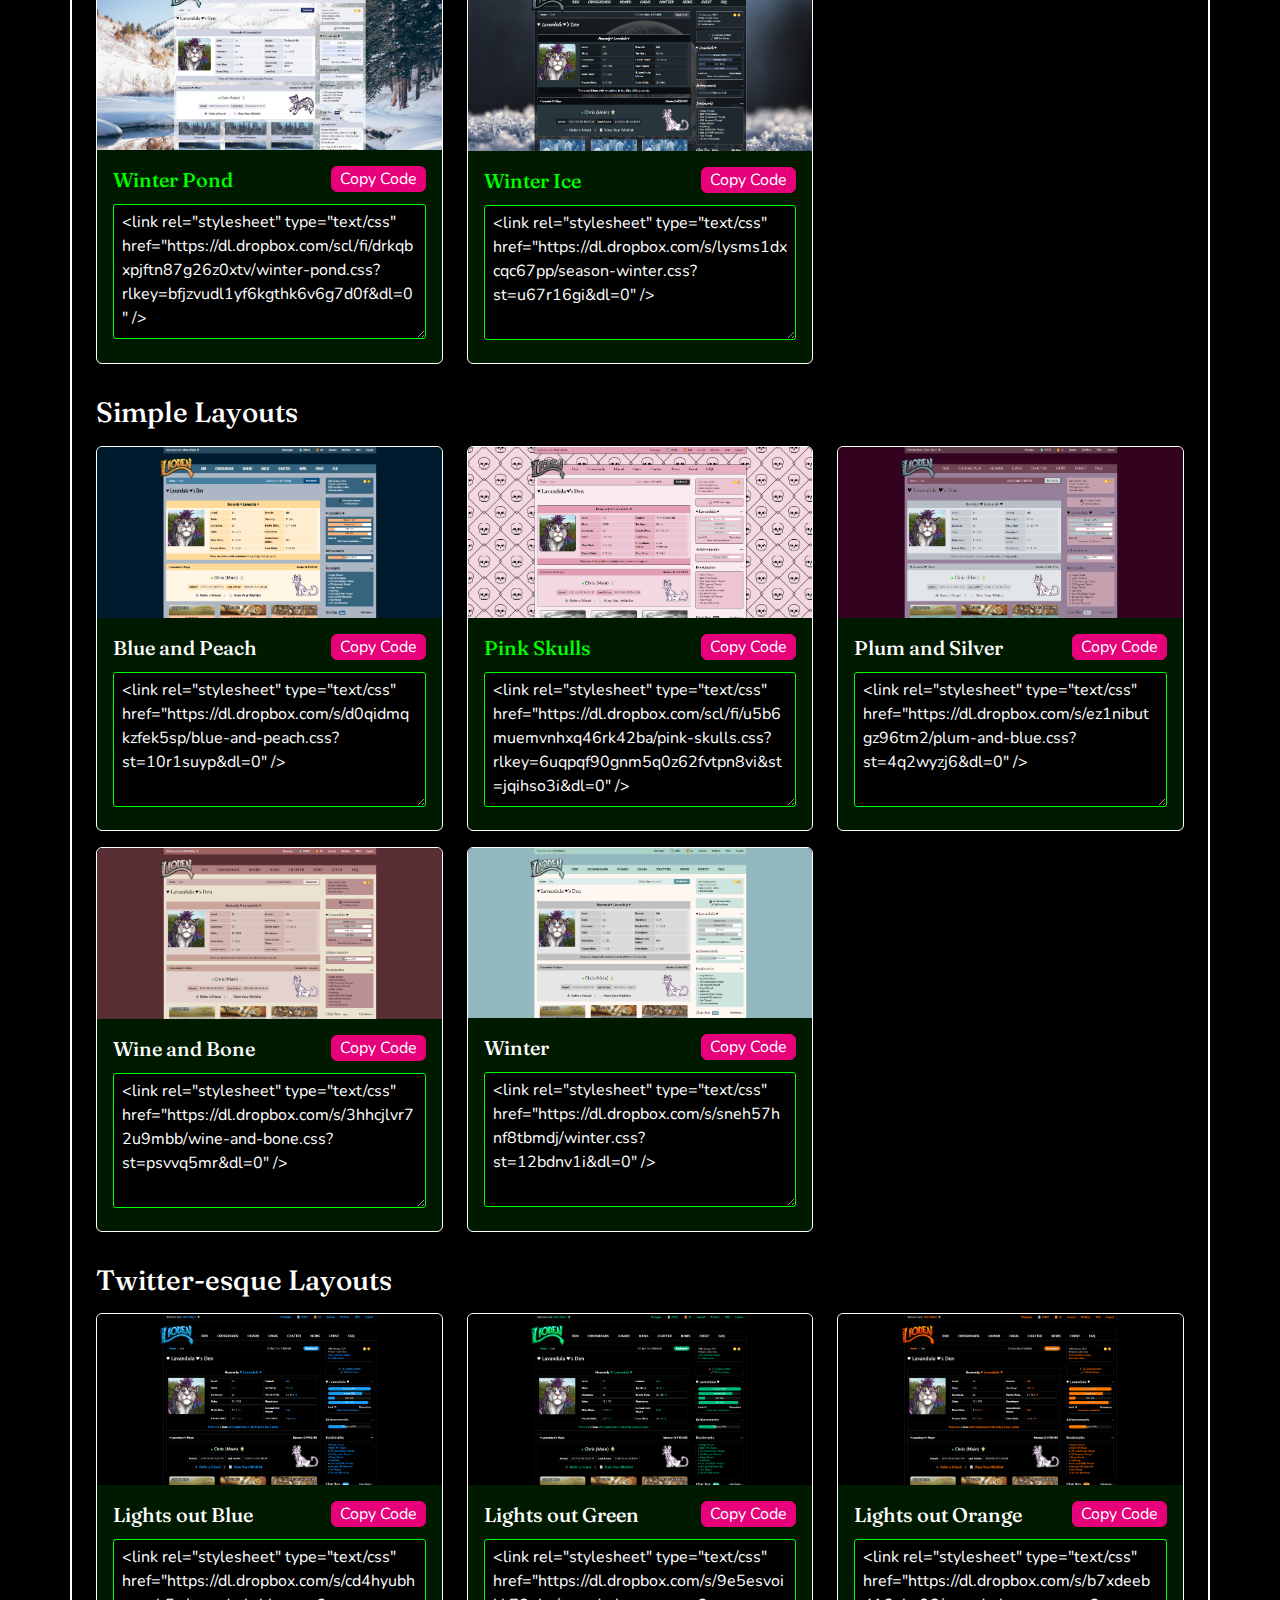
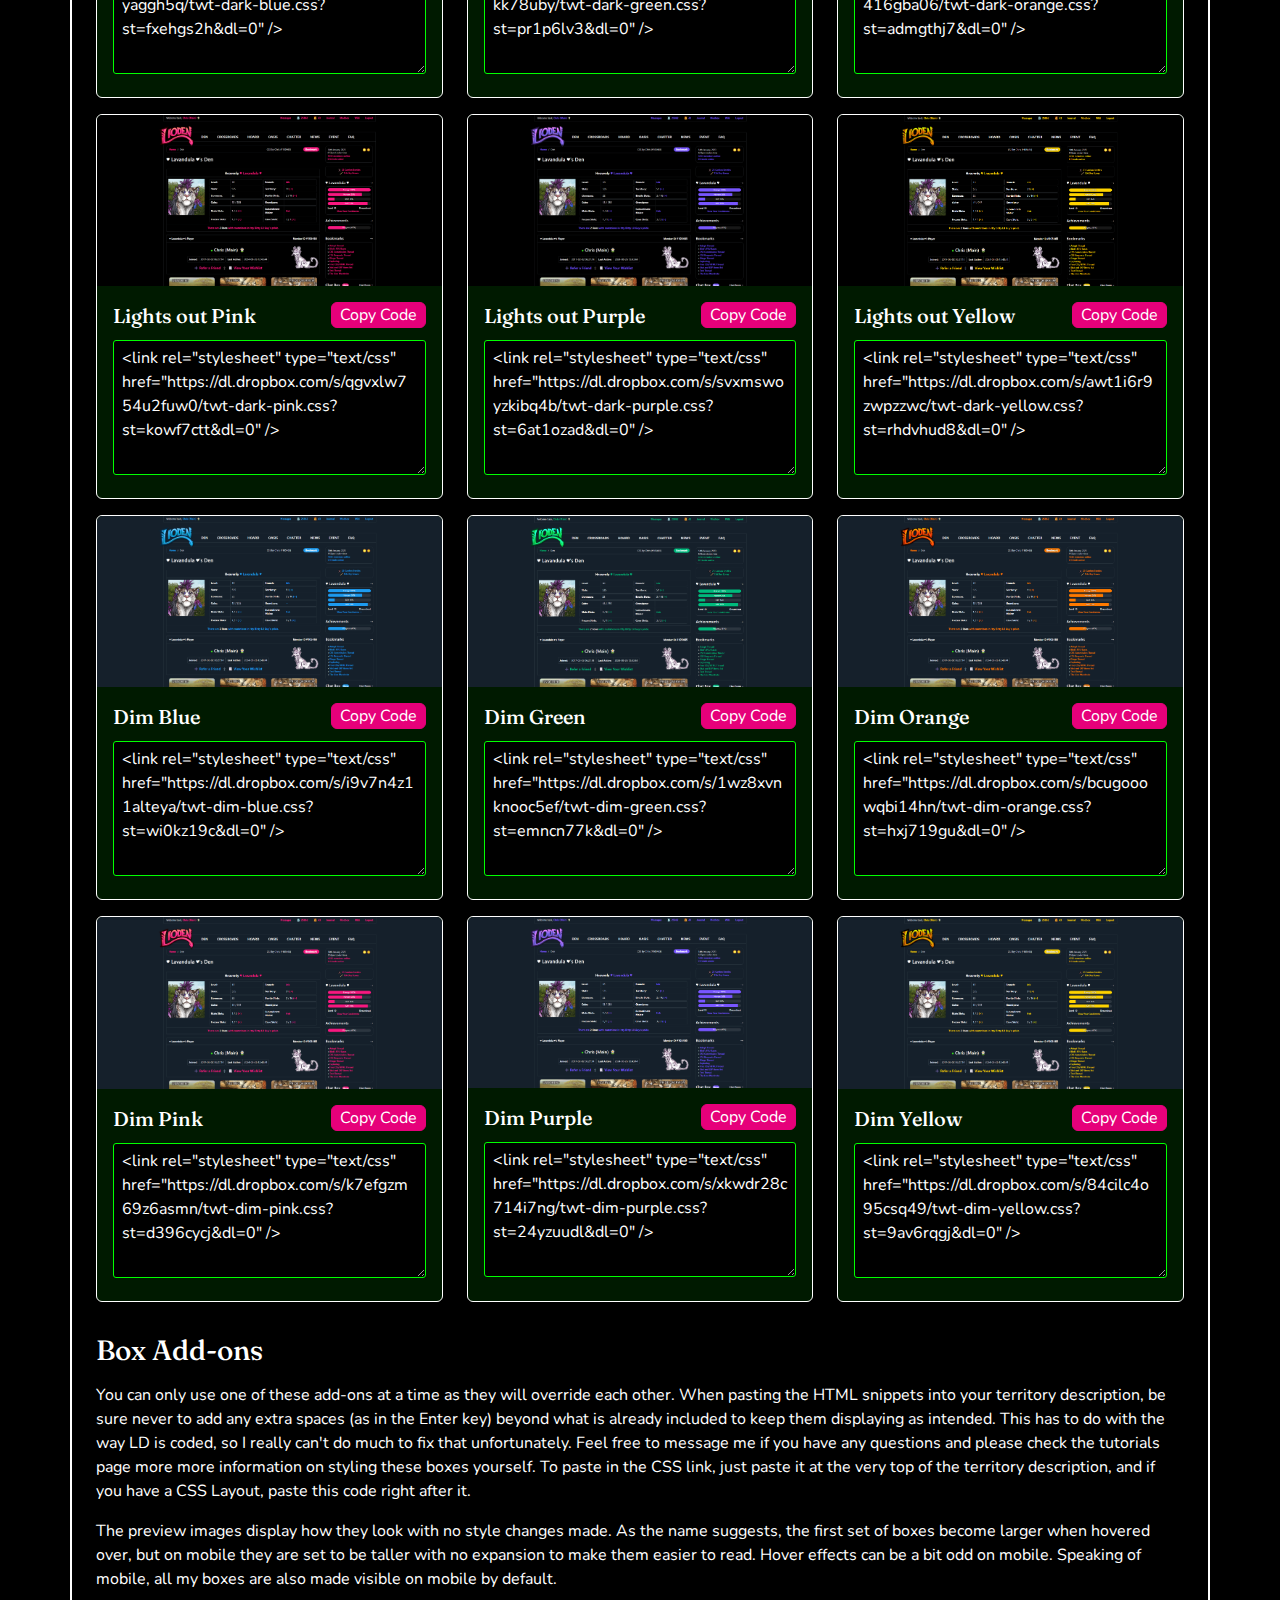
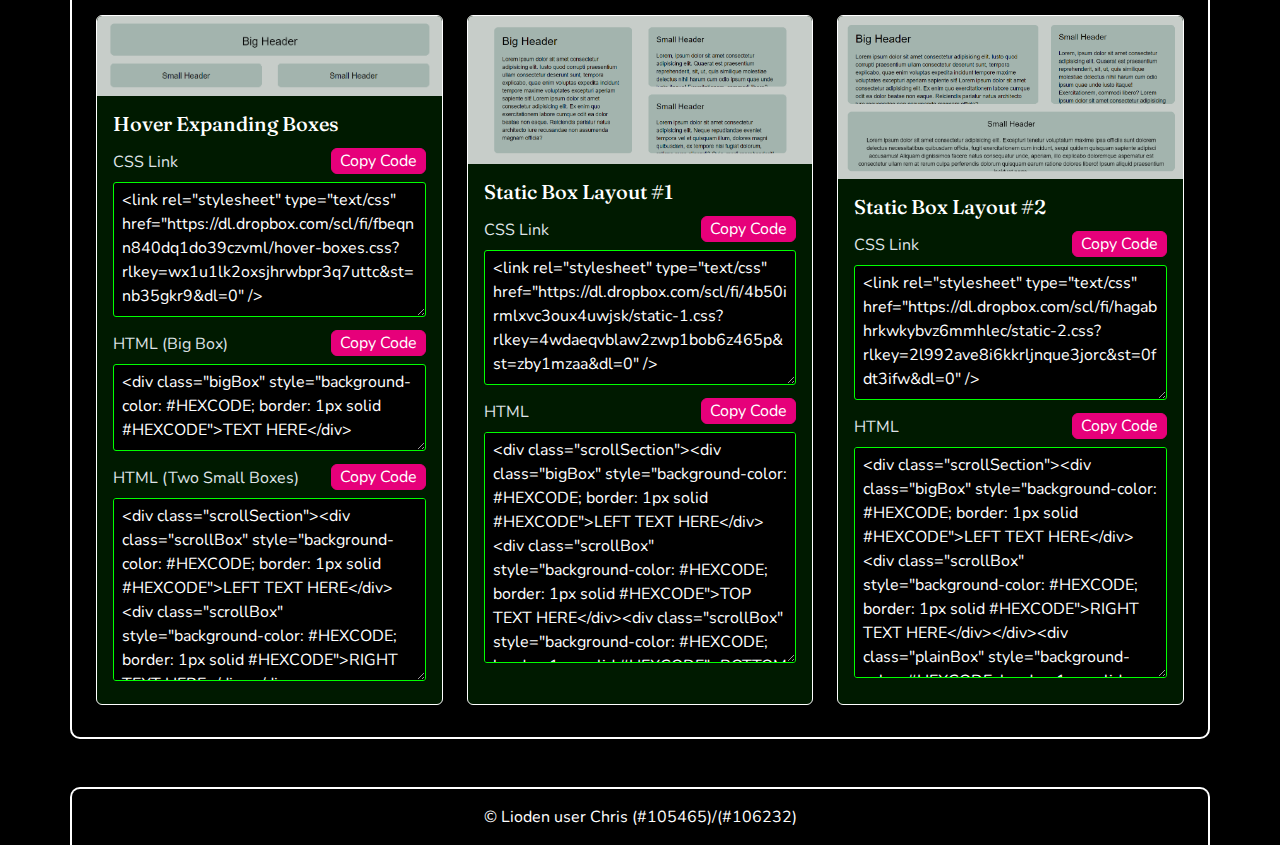
==== commit 7aa85ac7: "updated contents" ====
--- a/index.html
+++ b/index.html
@@ -54,16 +54,15 @@
             </div>
         </div>
         <p>To use any of these layouts, copy the code using the button and paste at the <strong>top</strong> of your territory description. It being above any text or what have you is incredibly important to how it applies. There can be other layouts above or below it, but they all need to be at the top of the territory description.</p>
-        <p>By using my free layouts, you are agreeing to my terms. The terms are as follows: my layouts may be
-            used/edited as long as it is for personal use. My layouts cannot be used as a template for your own
-            commissions or free css. If you would like to edit one of these free layouts for a friend, that is alright,
-            but I'd rather they not be distributed any further than that. If edited, my credits need to remain in place,
+        <p><strong>By using my free layouts, <em>you are agreeing to my terms.</em></strong> The terms are as follows: all of these free layouts may be
+            used by anyone without asking permission and they can be edited as much as you like as long as it is only for personal use. My layouts cannot be used as a template for your own
+            commissions or free css. If you would like to edit one of these free layouts for a friend, that is the only exception. <strong>If edited,</strong> my credits <em>need to remain in place,</em>
             and it needs to be made clear that it has been edited. If you need any help with edits and I am not
             currently on a break, you can message my main account.</p>
         <p>All of these layouts are clan compatible and any whose names are in <span class="green">green</span> have
             cave images. Speaking of caves, if you'd like to use these in any caves or mounds, all you'll need to copy
             is the direct link to the css file which is the text inside of the "double quotes" after href (it will
-            always be a dropbox link in my case). That link will go in the field that says Cave CSS/Mound CSS above the
+            always be a dropbox link in my case). That link will go in the field that says "Cave CSS/Mound CSS" above the
             text box for the description.</p>
         <div class="row pb-3 mt-4" id="aestheticCon">
             <h3 class="pb-2" id="aesthetic">Aesthetic Layouts</h3>
--- a/css/style.css
+++ b/css/style.css
@@ -82,6 +82,8 @@
 
 .copy-field {
     width: 100%;
+    padding: 8px;
+    padding-top: 5px;
 }
 
 textarea {
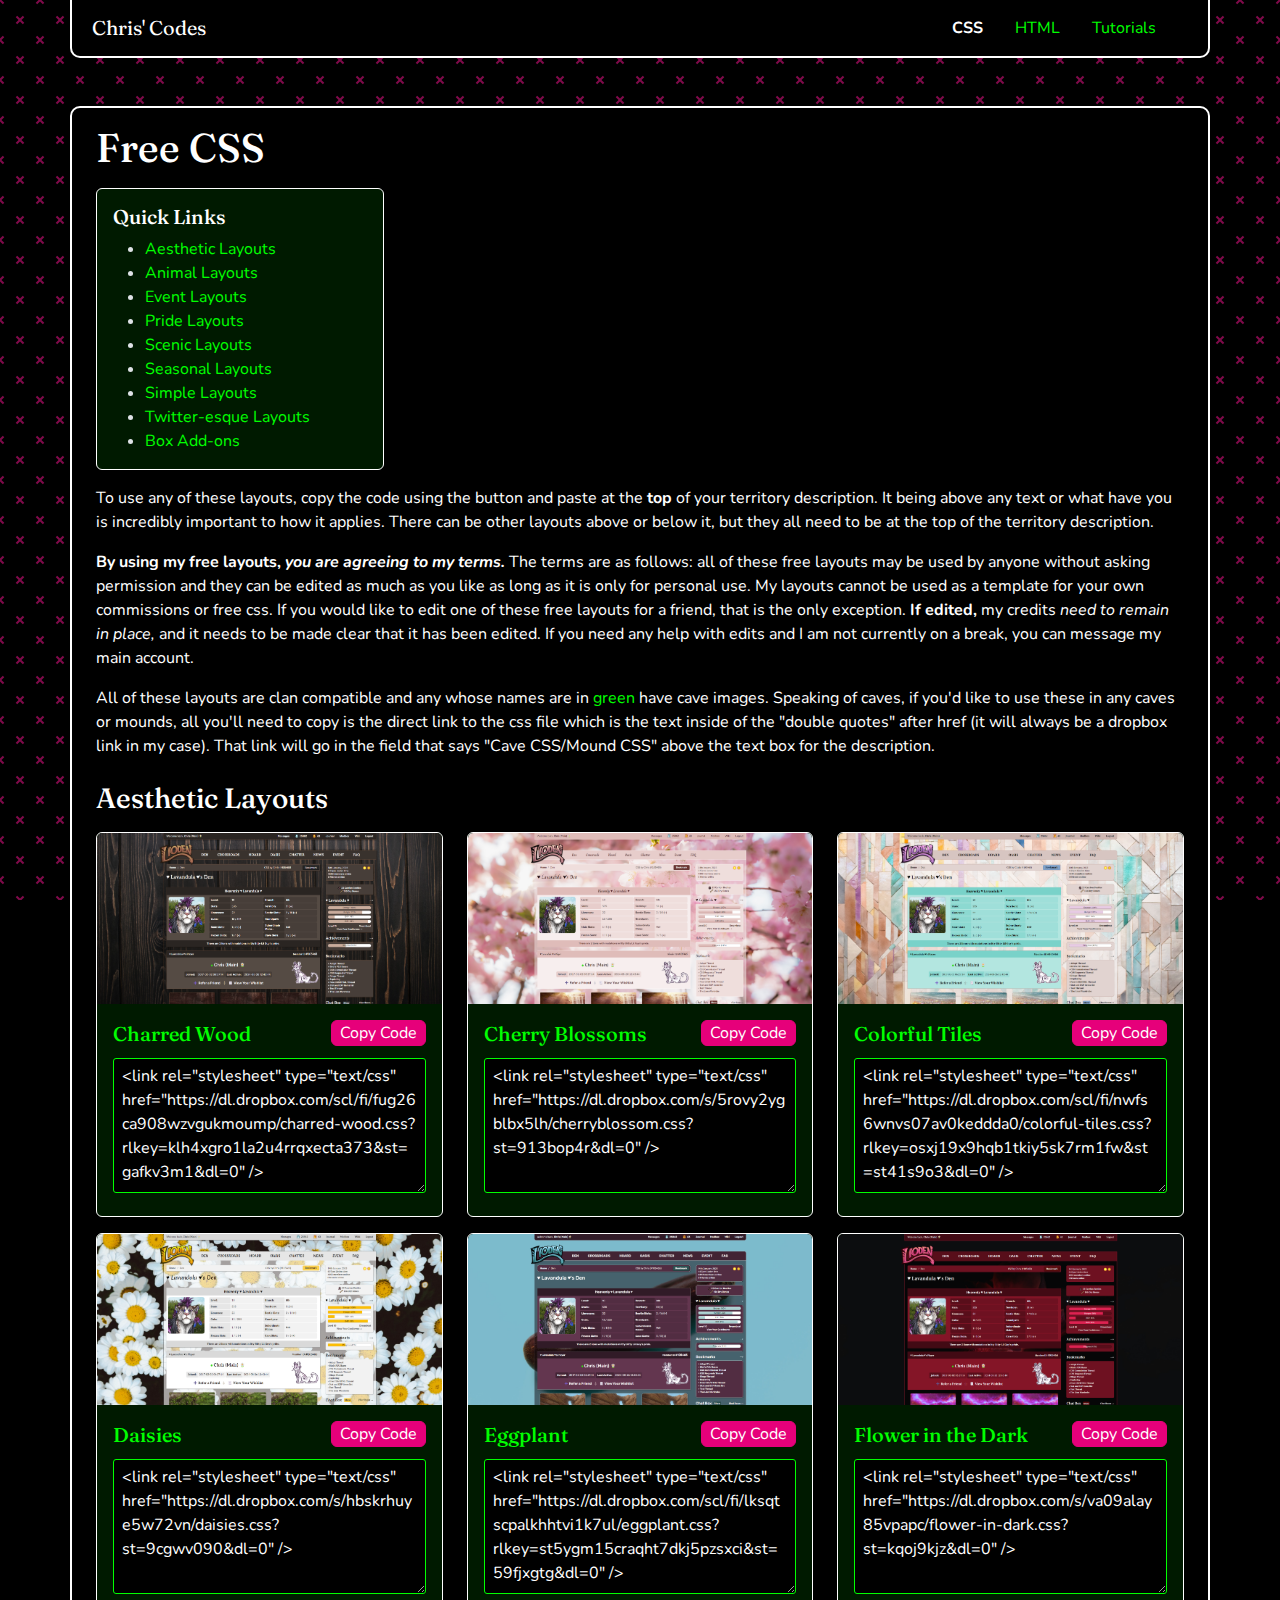
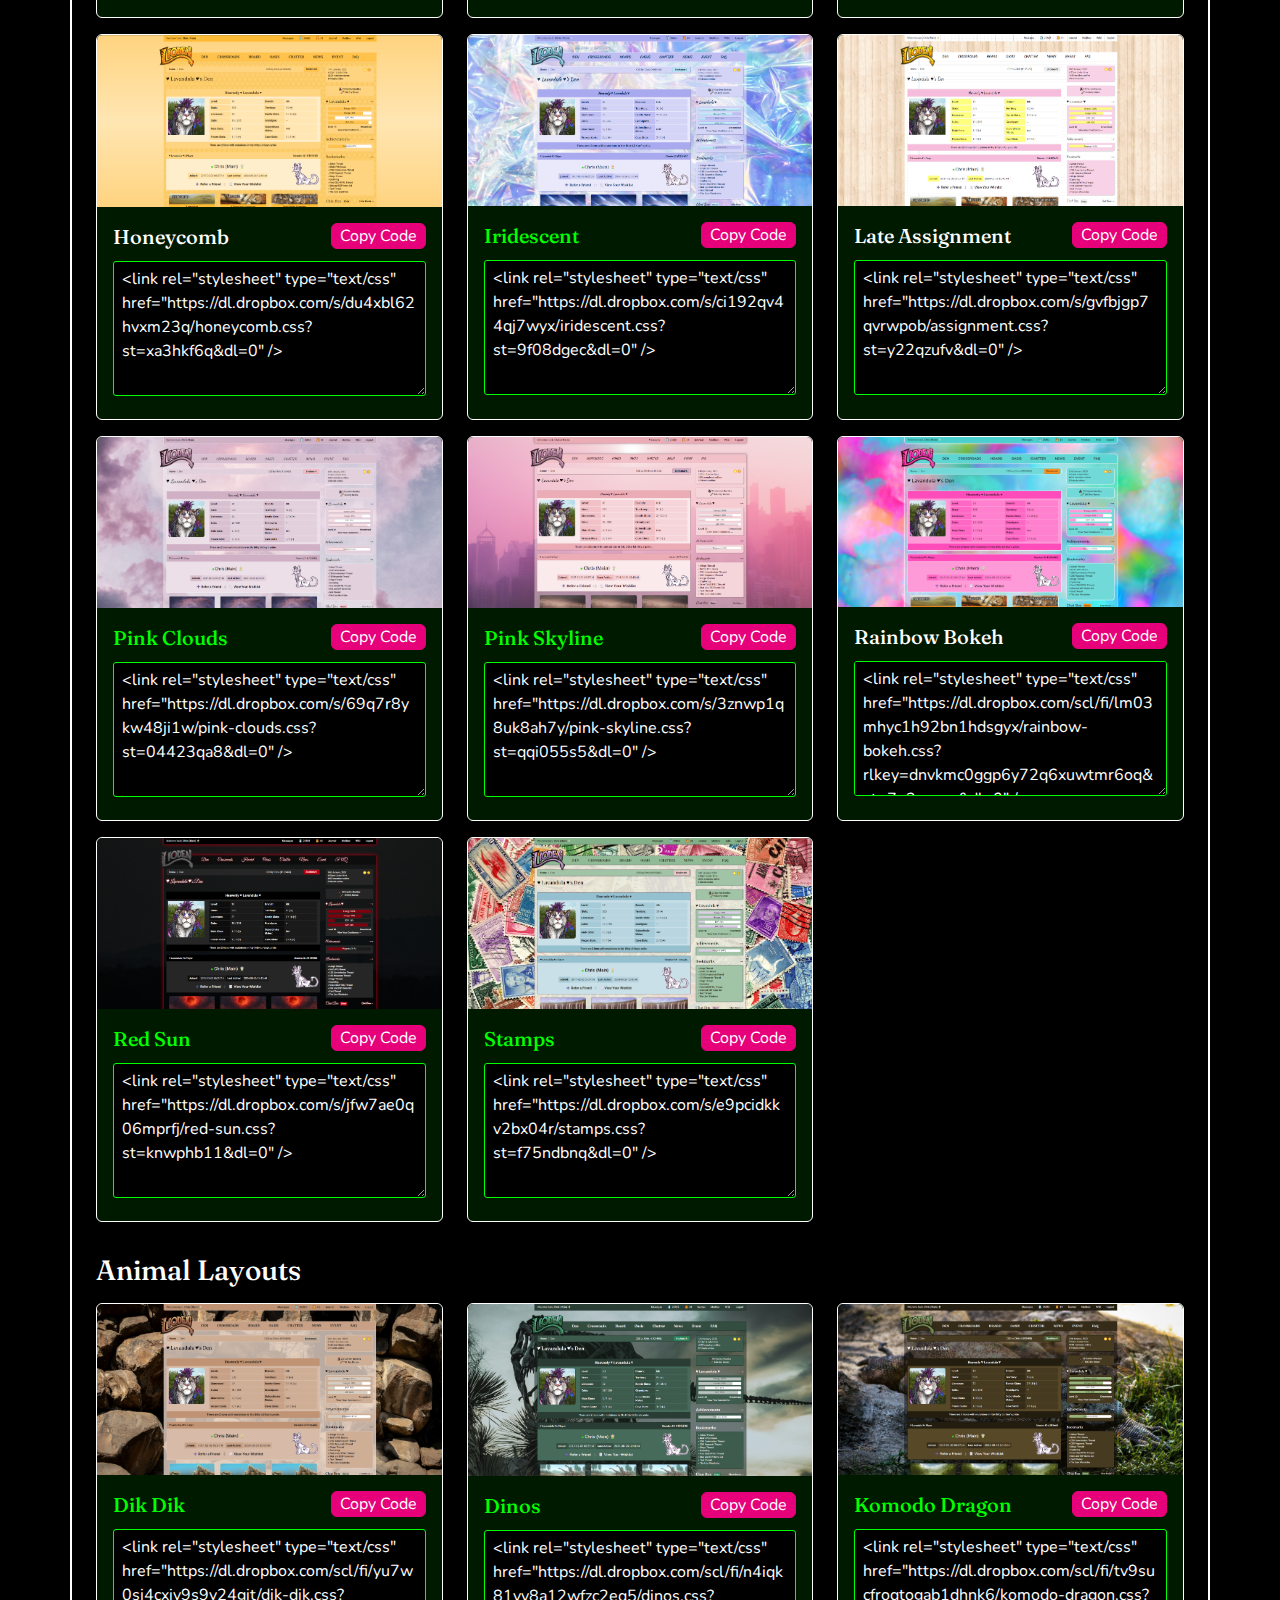
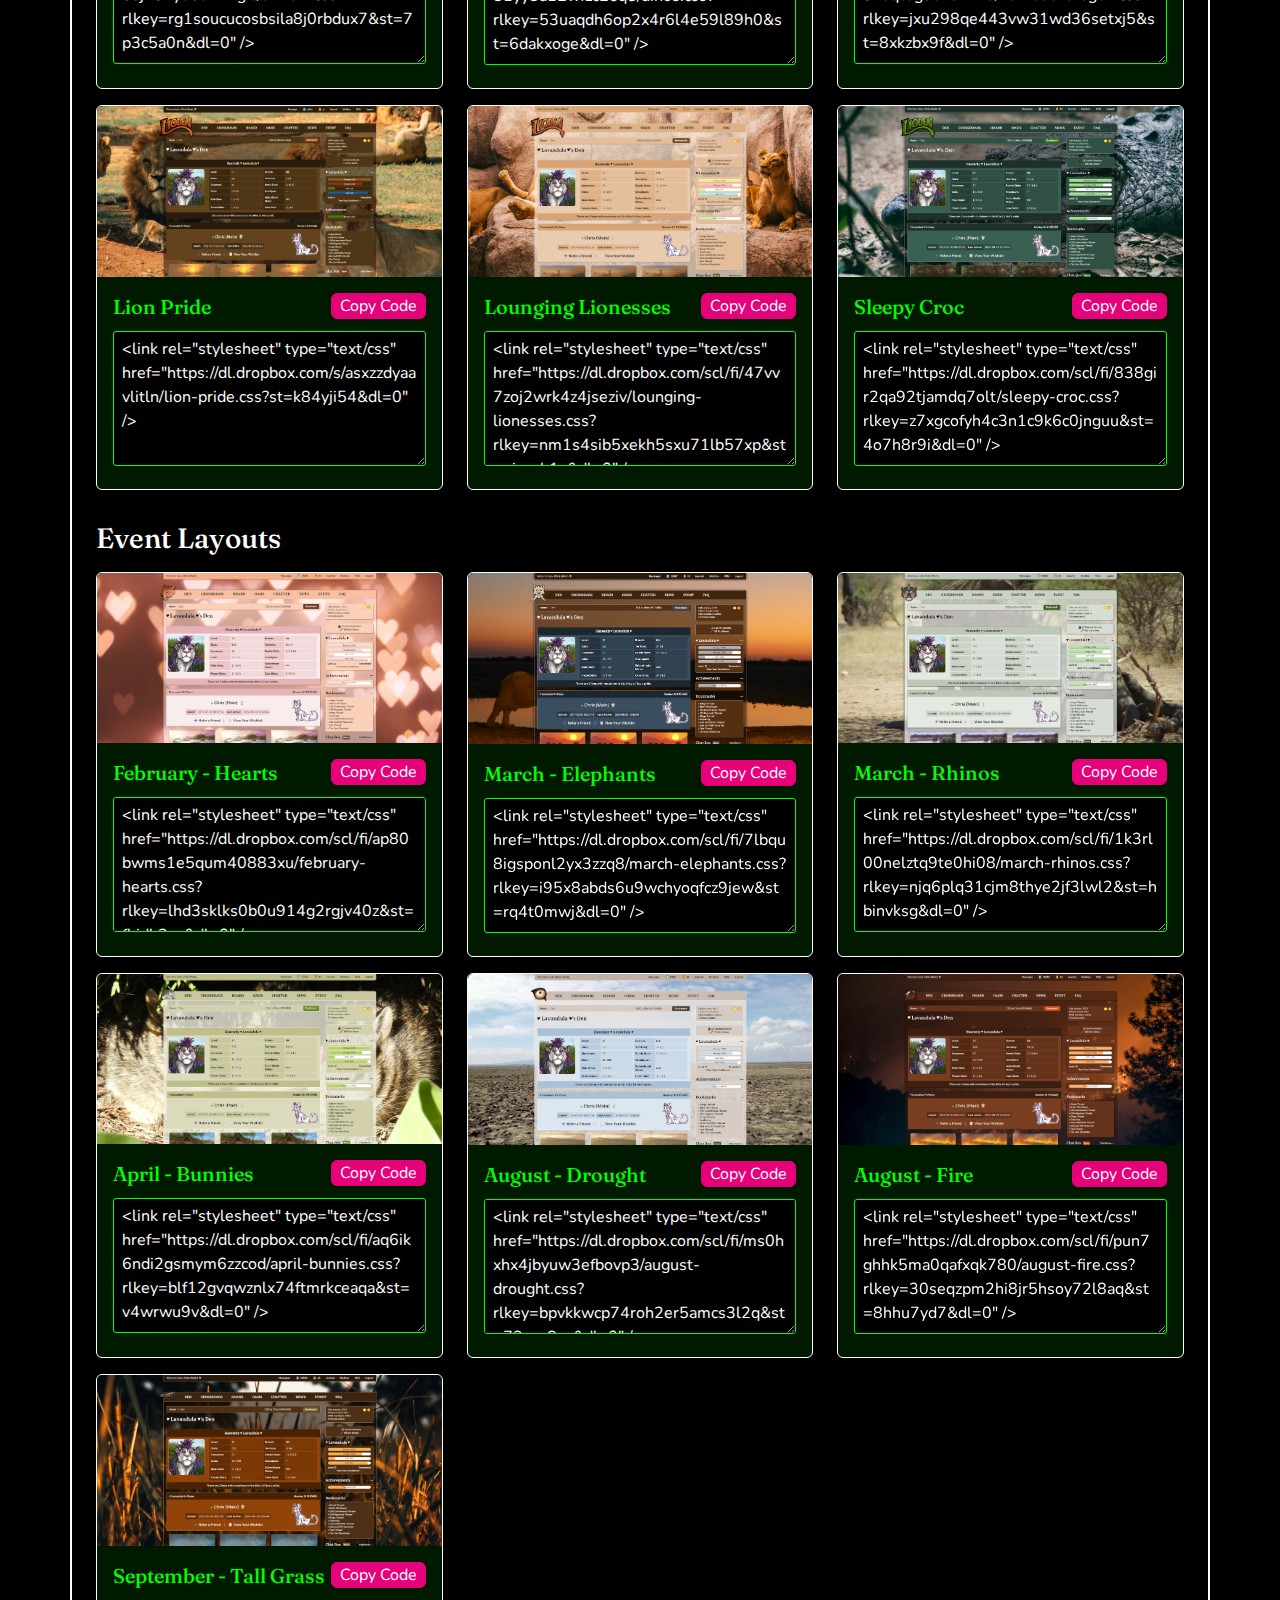
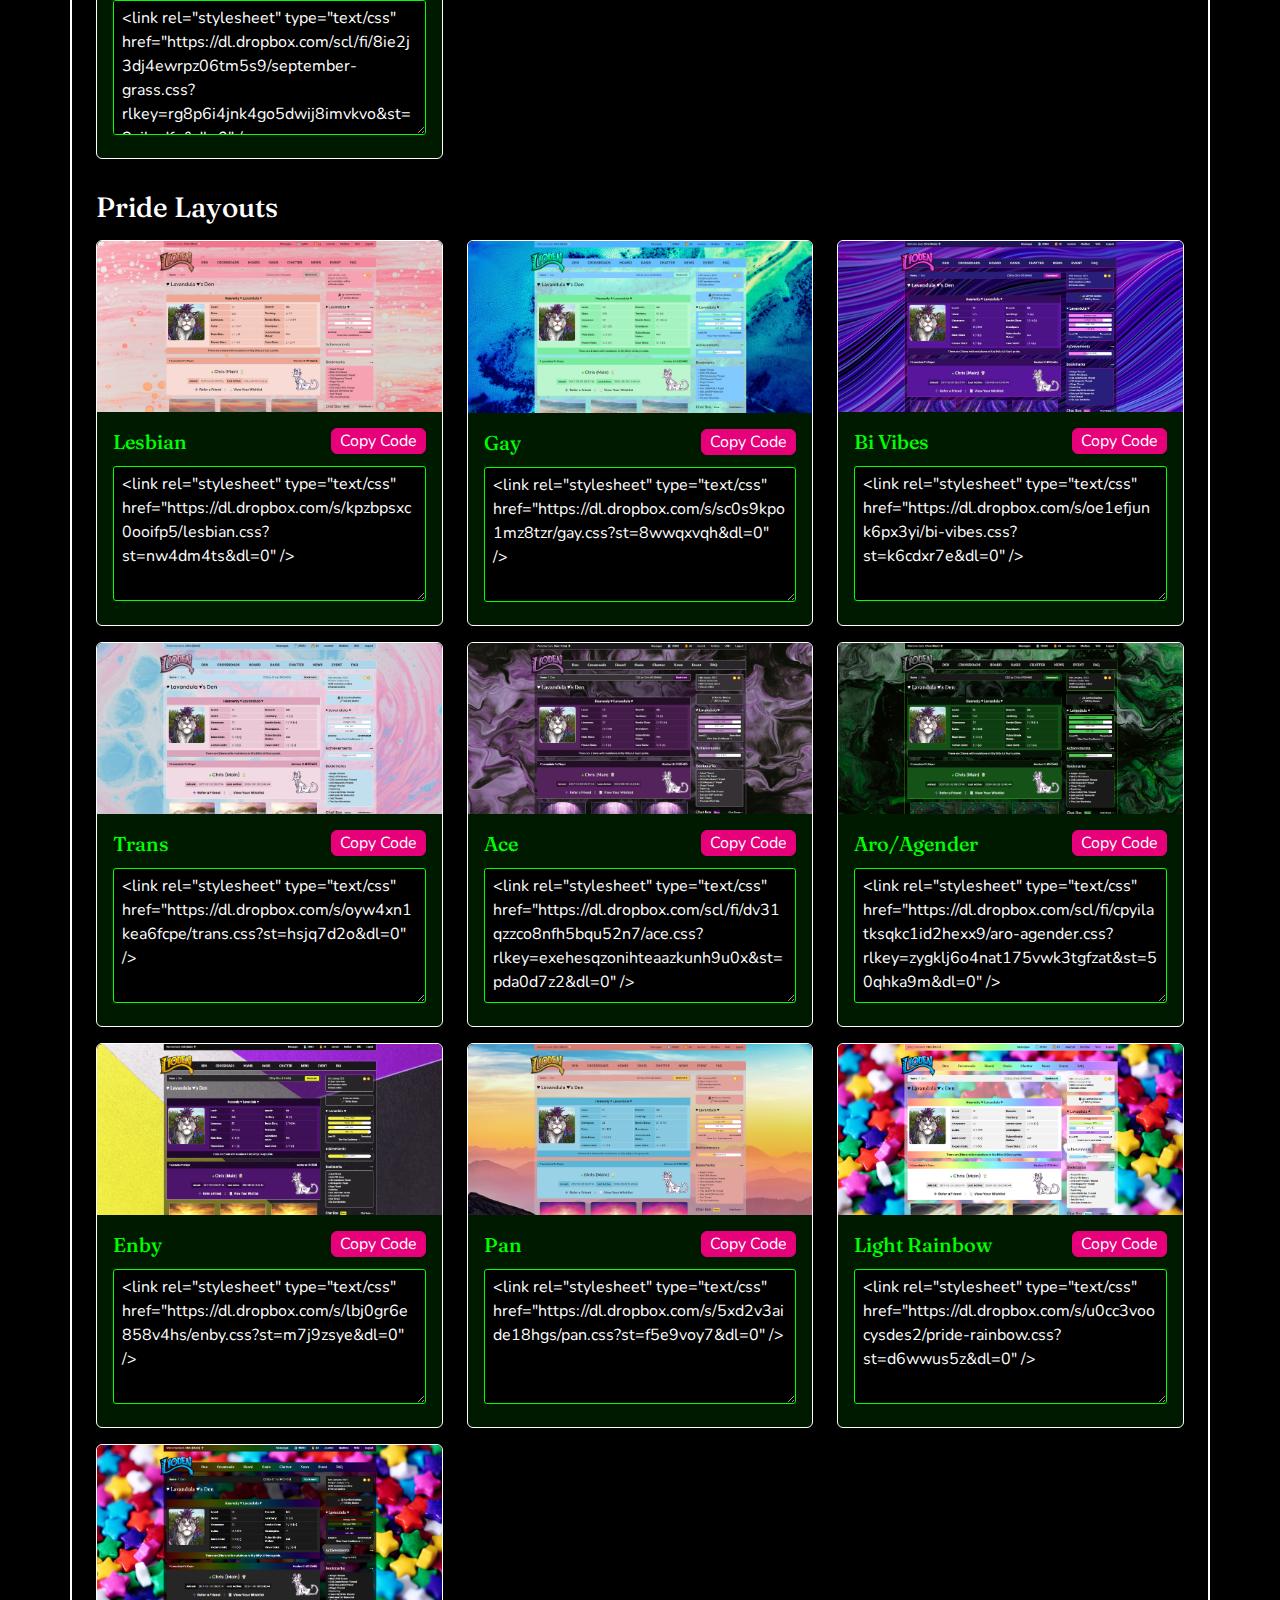
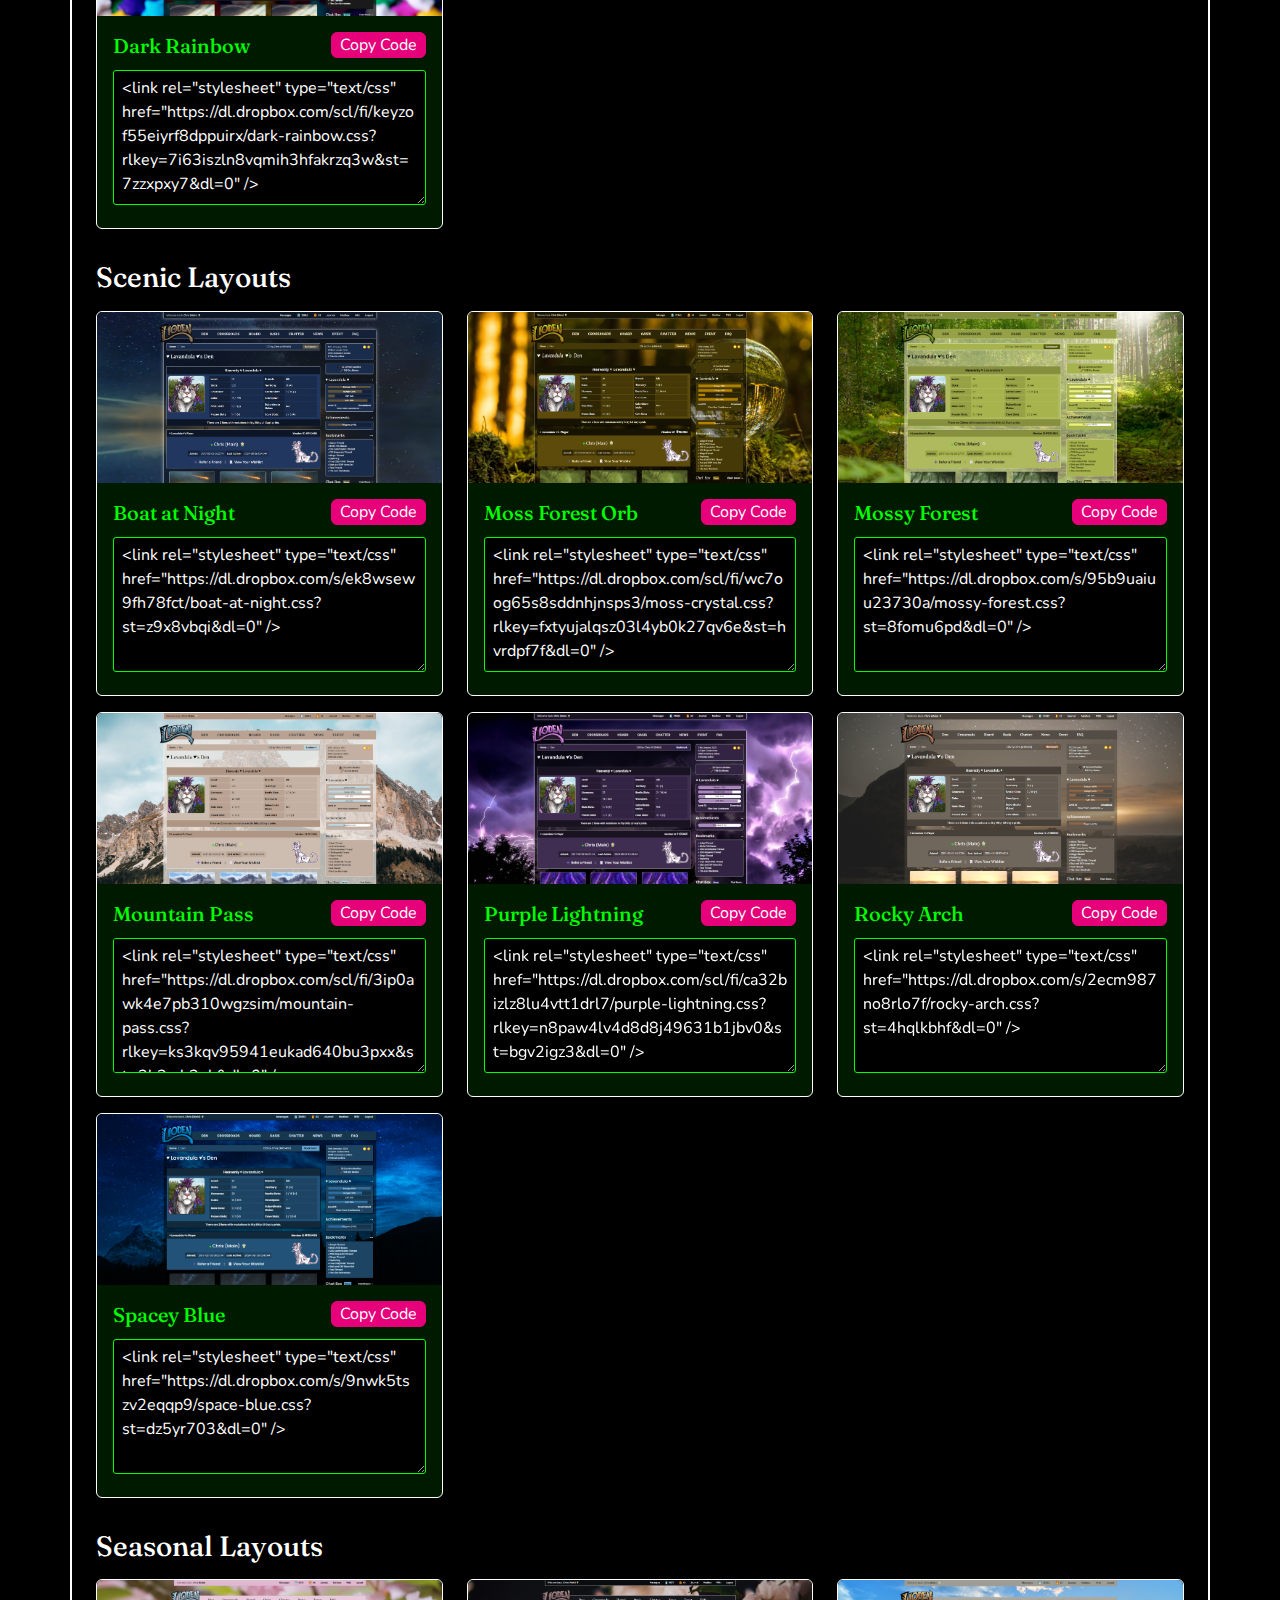
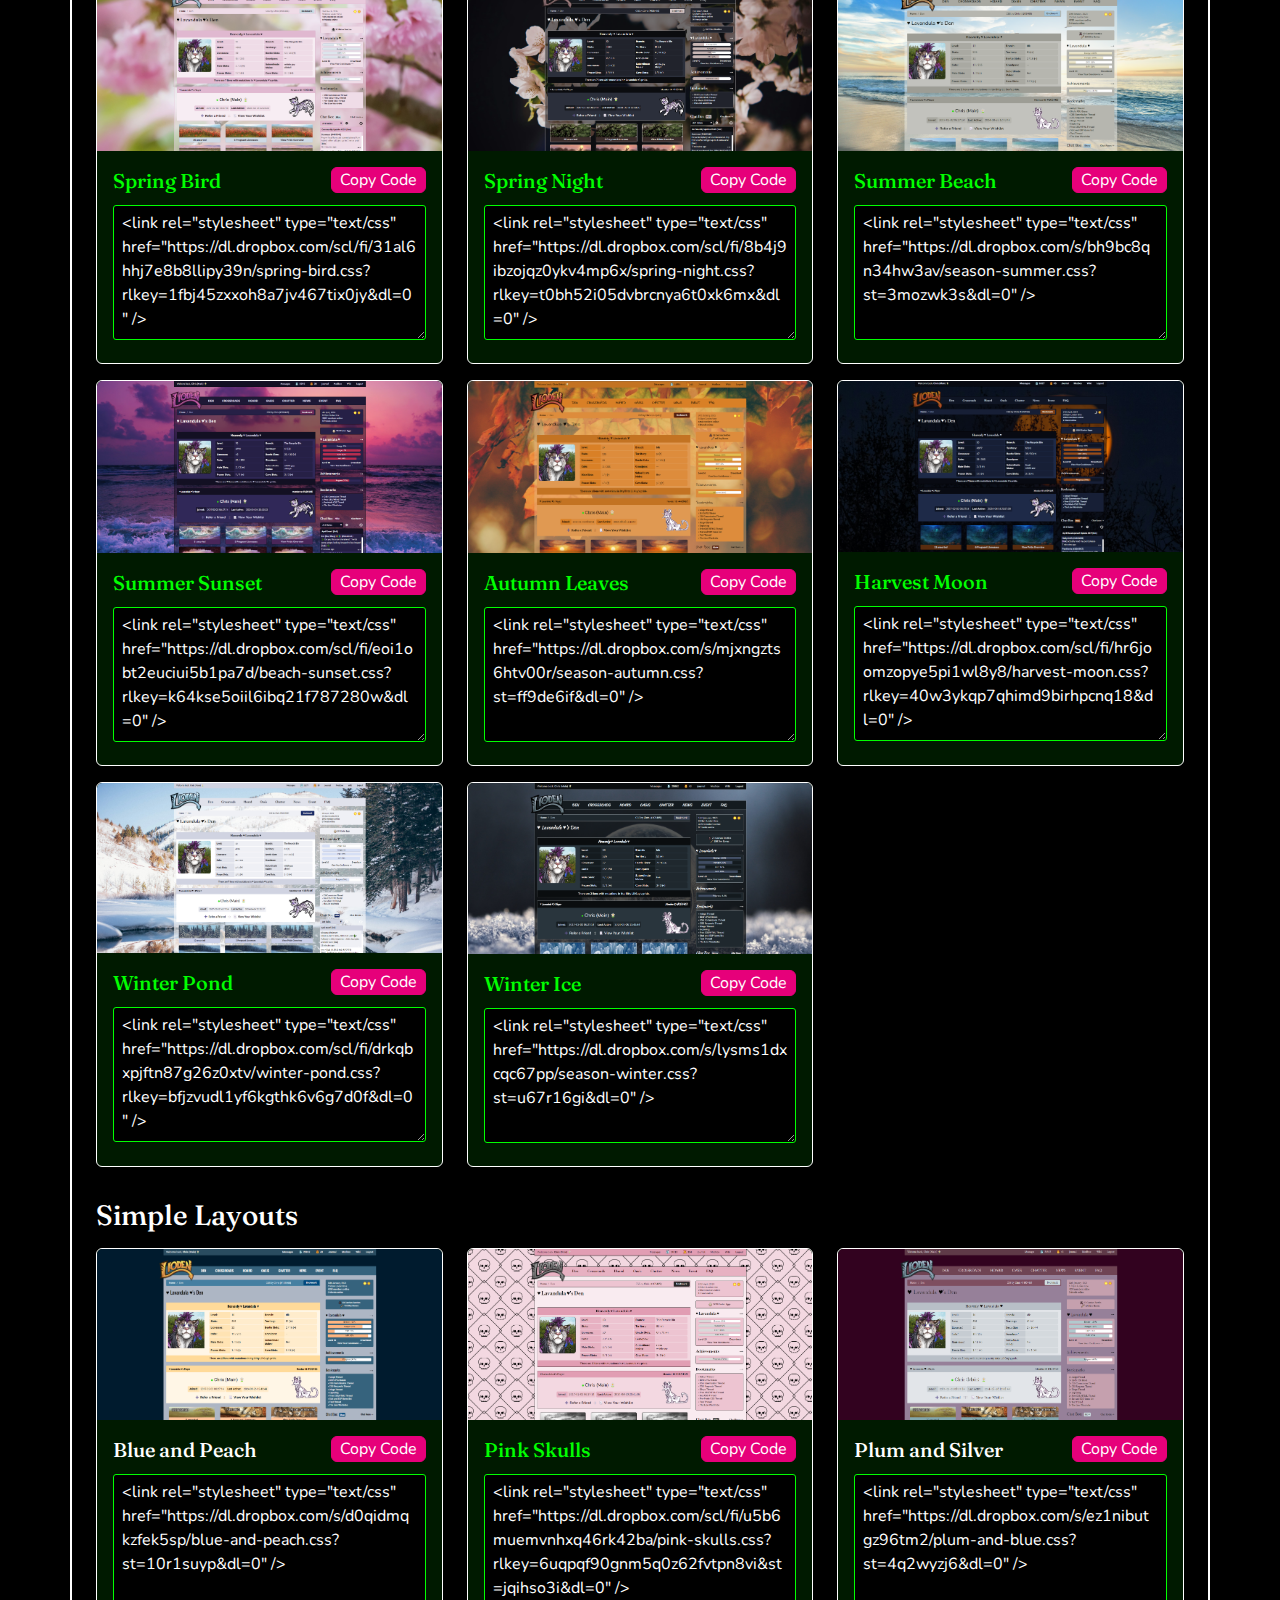
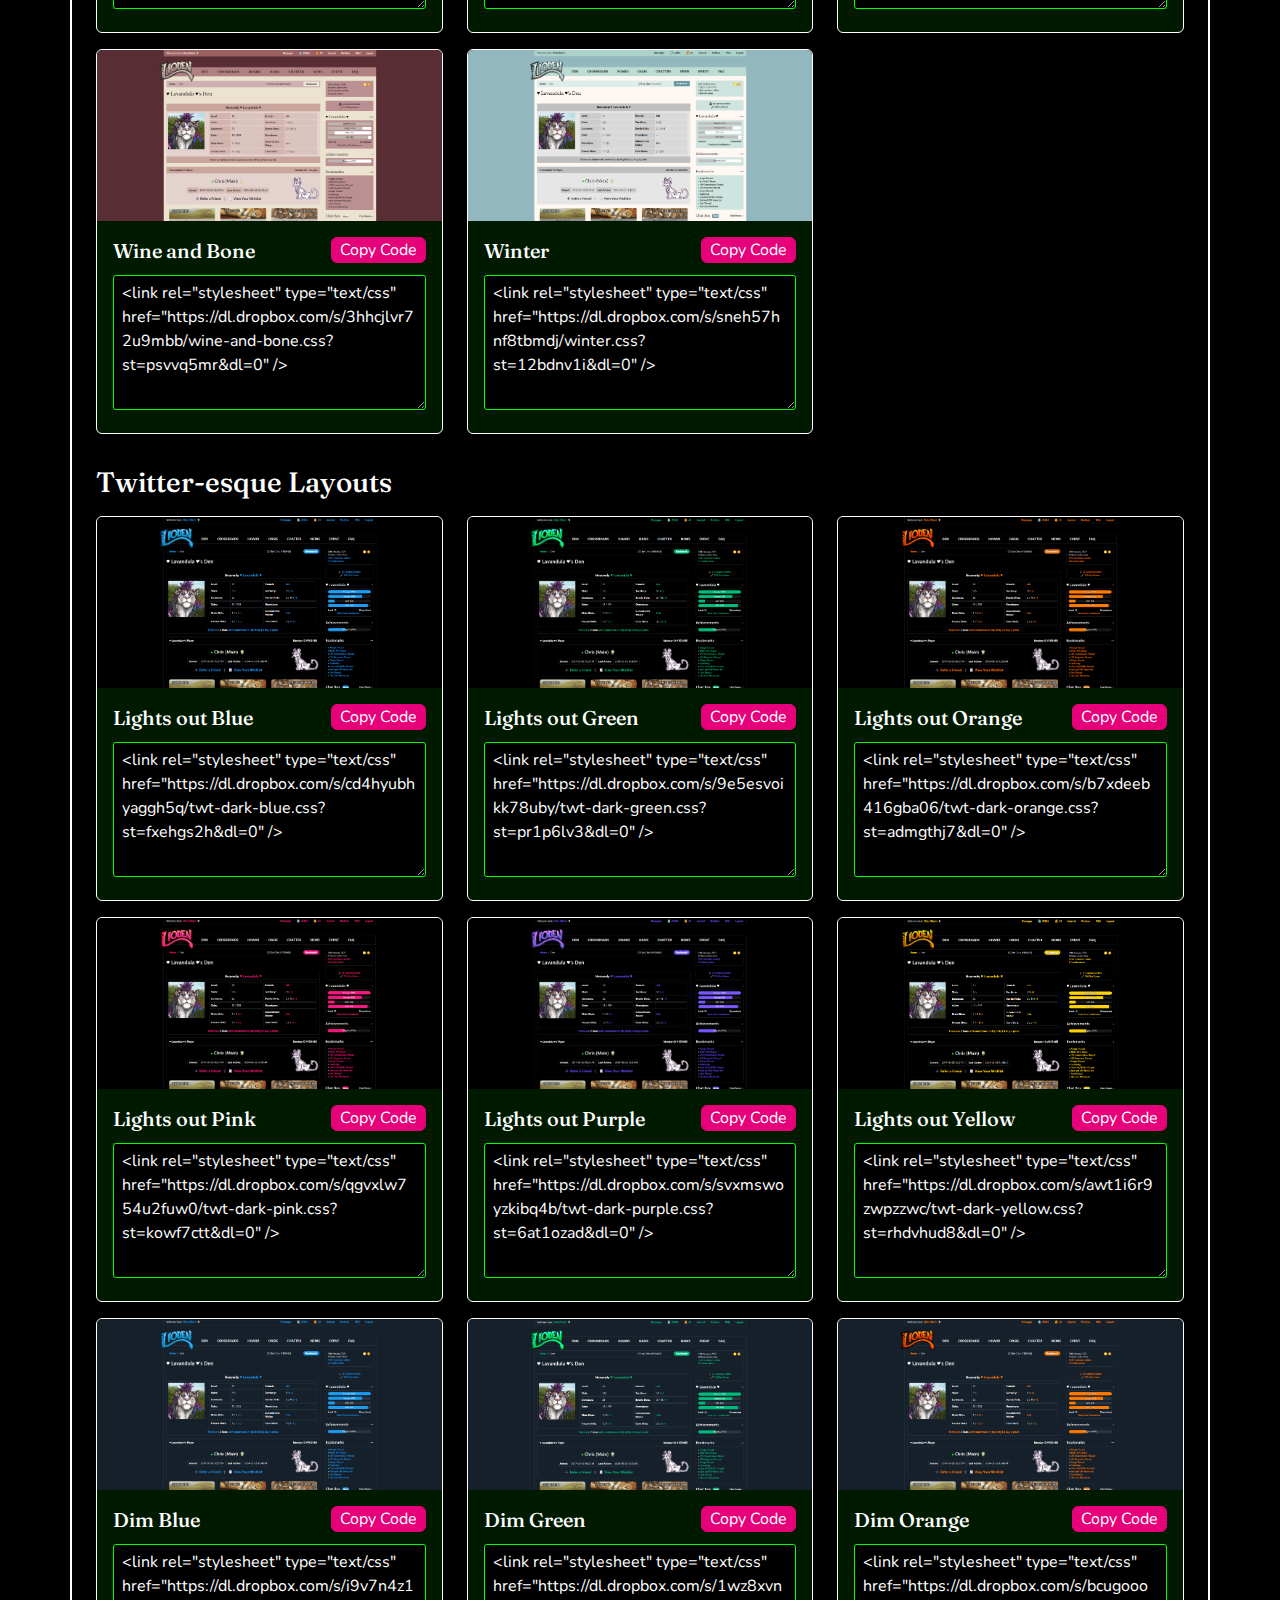
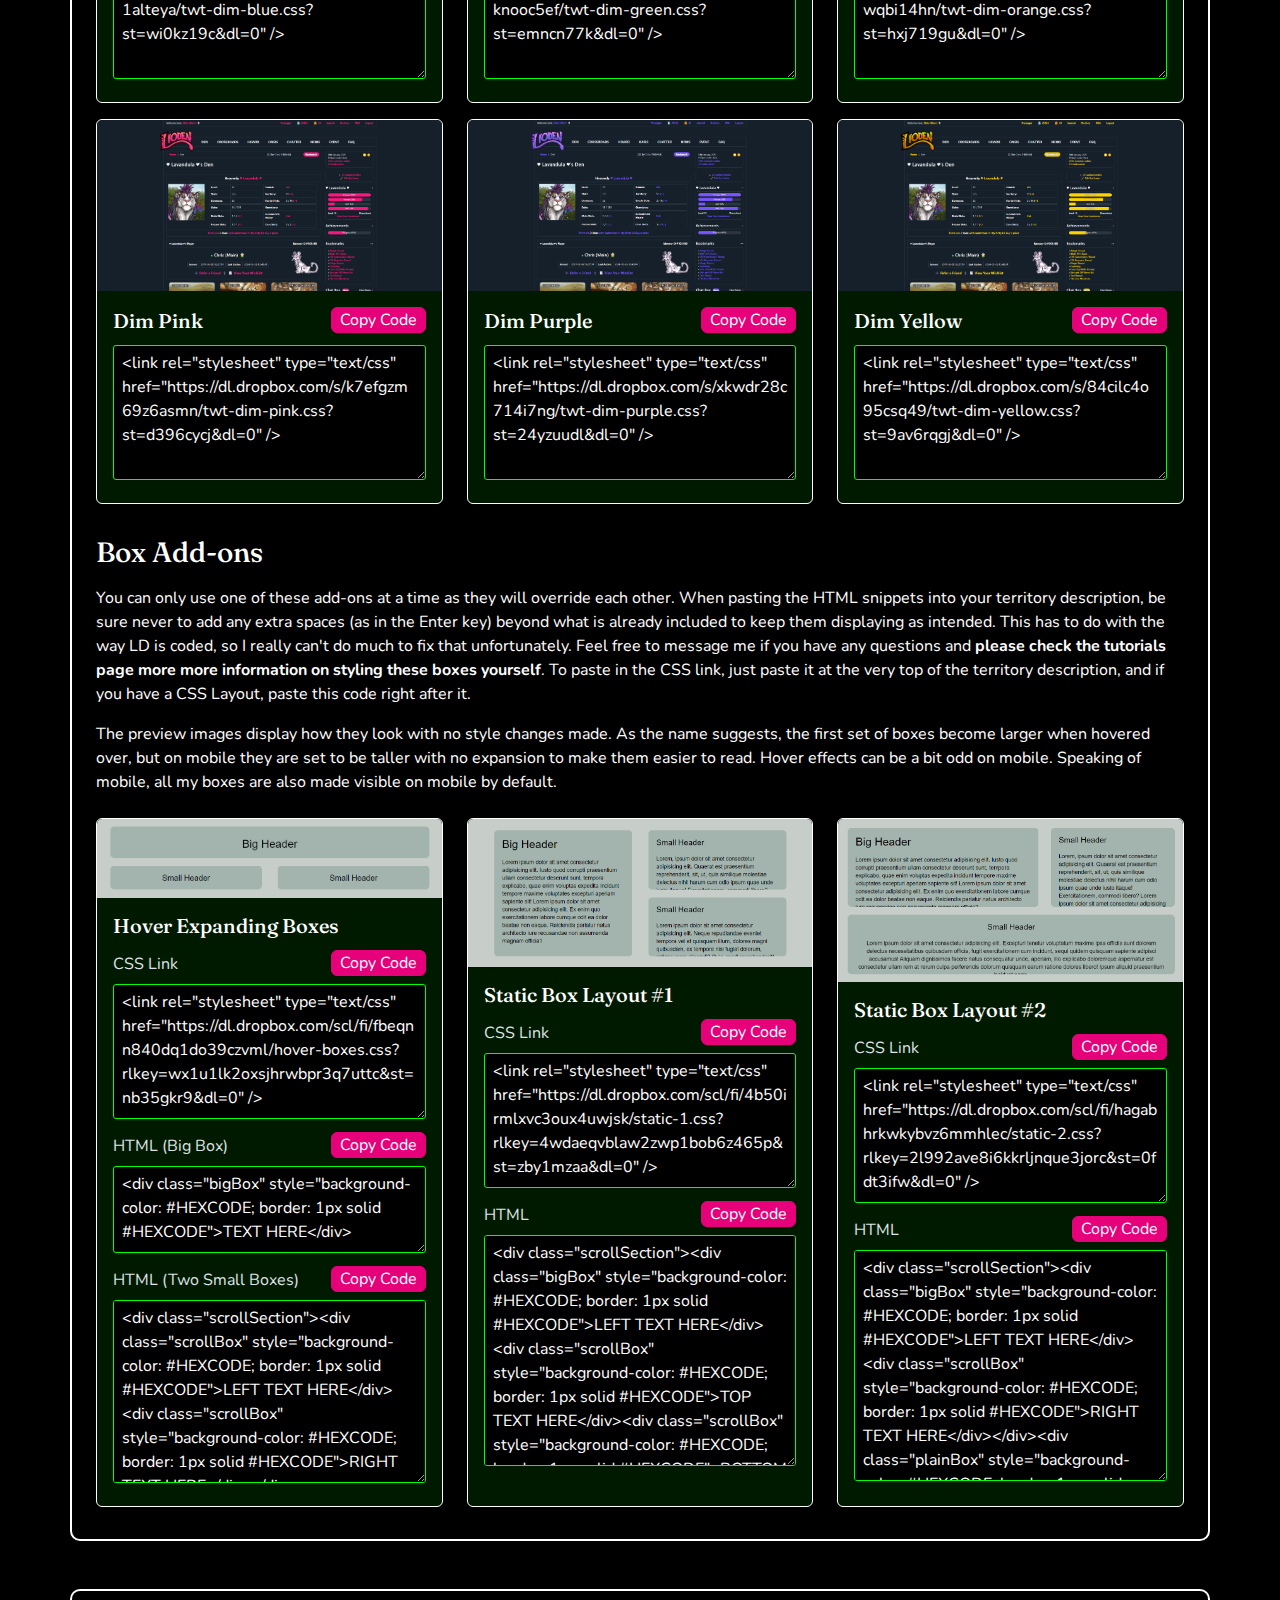
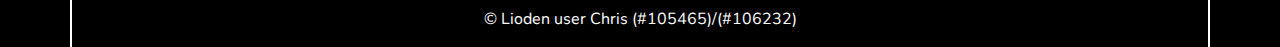
==== commit e09ac5fc: "updated contents" ====
--- a/index.html
+++ b/index.html
@@ -97,8 +97,8 @@
                 time as they will override each other. When pasting the HTML snippets into your territory description,
                 be sure never to add any extra spaces (as in the Enter key) beyond what is already included to keep them
                 displaying as intended. This has to do with the way LD is coded, so I really can't do much to fix that
-                unfortunately. Feel free to message me if you have any questions and please check the tutorials page
-                more more information on styling these boxes yourself. To paste in the CSS link, just paste it at the very top of the territory description, and if you have a CSS Layout, paste this code right after it.</p>
+                unfortunately. Feel free to message me if you have any questions and <strong>please check the tutorials page
+                    more more information on styling these boxes yourself</strong>. To paste in the CSS link, just paste it at the very top of the territory description, and if you have a CSS Layout, paste this code right after it.</p>
             <p class="pb-2">The preview images display how they look with no style changes made. As the name suggests, the first set of boxes become larger when hovered over, but on mobile they are set to be taller with no expansion to make them easier to read. Hover effects can be a bit odd on mobile. Speaking of mobile, all my boxes are also made visible on mobile by default.</p>
             <div class="col-sm-12 col-md-6 col-lg-4 mb-3">
                 <div class="card h-100">
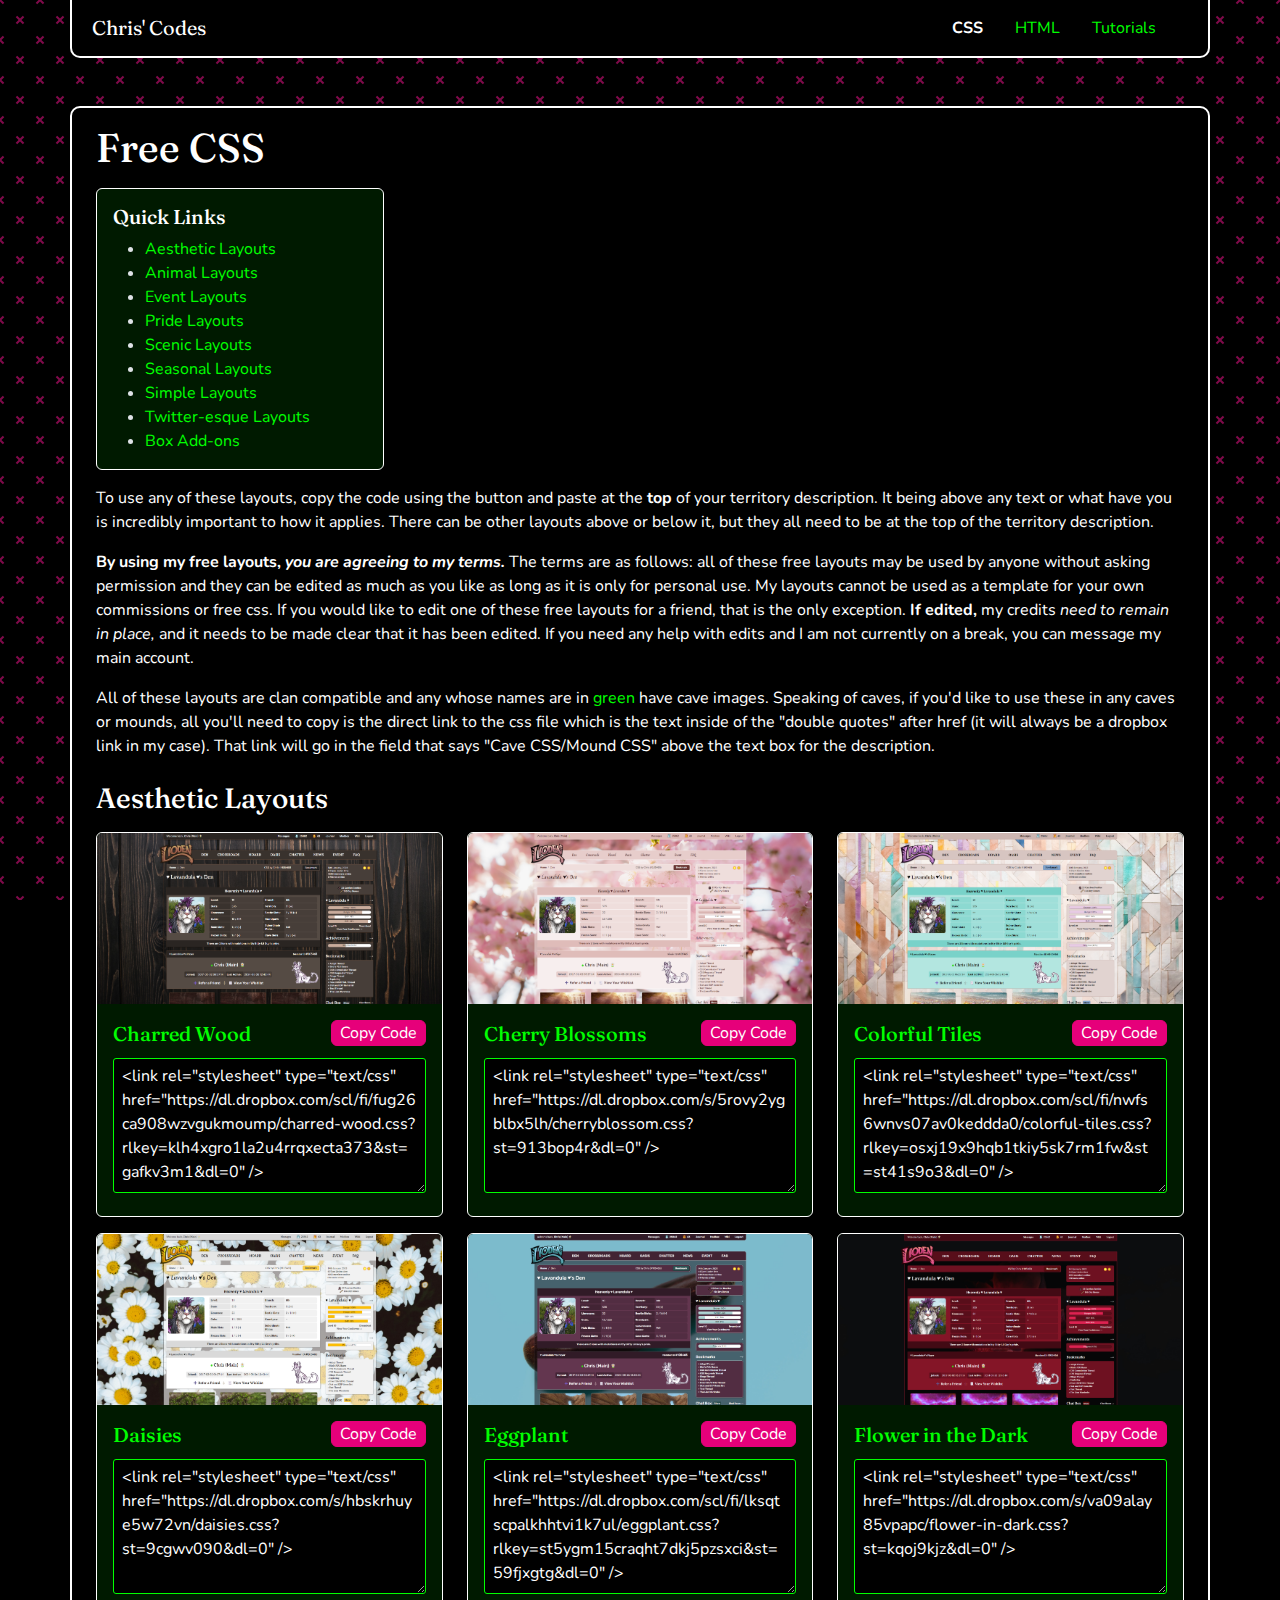
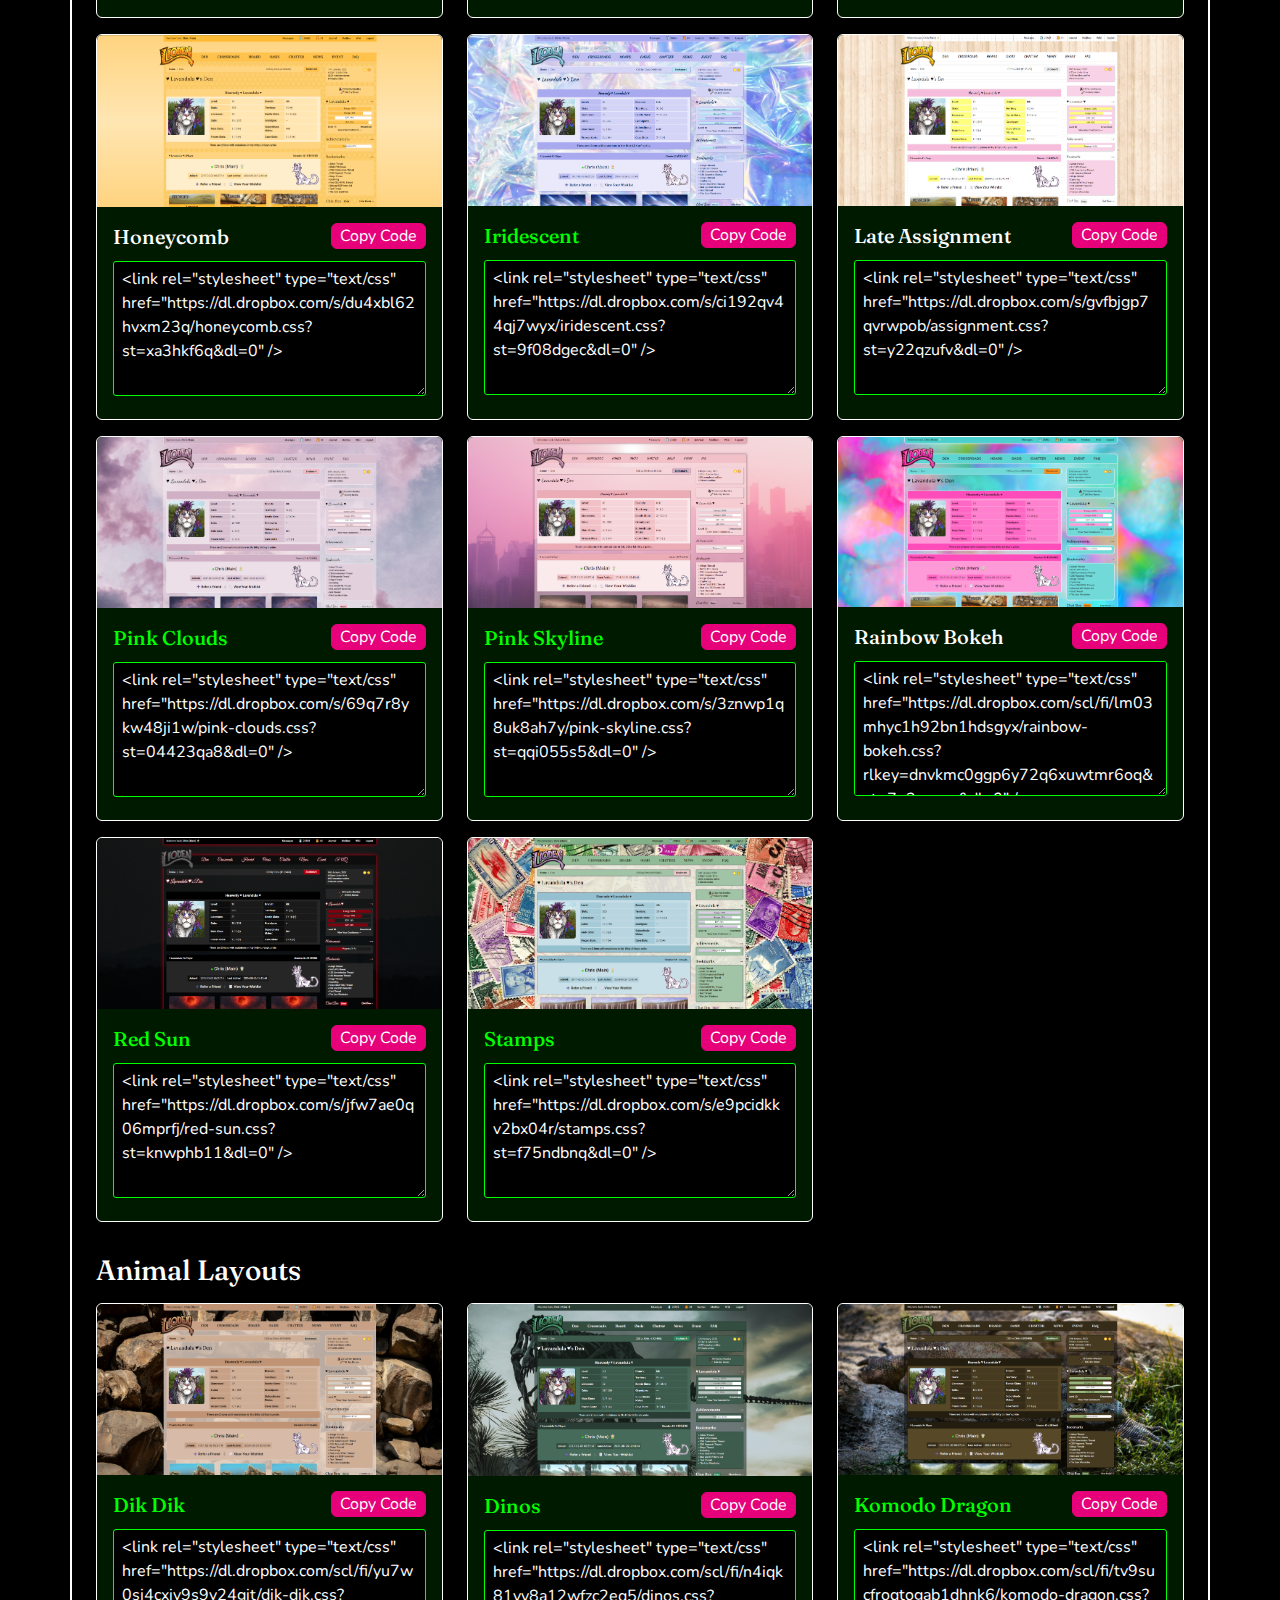
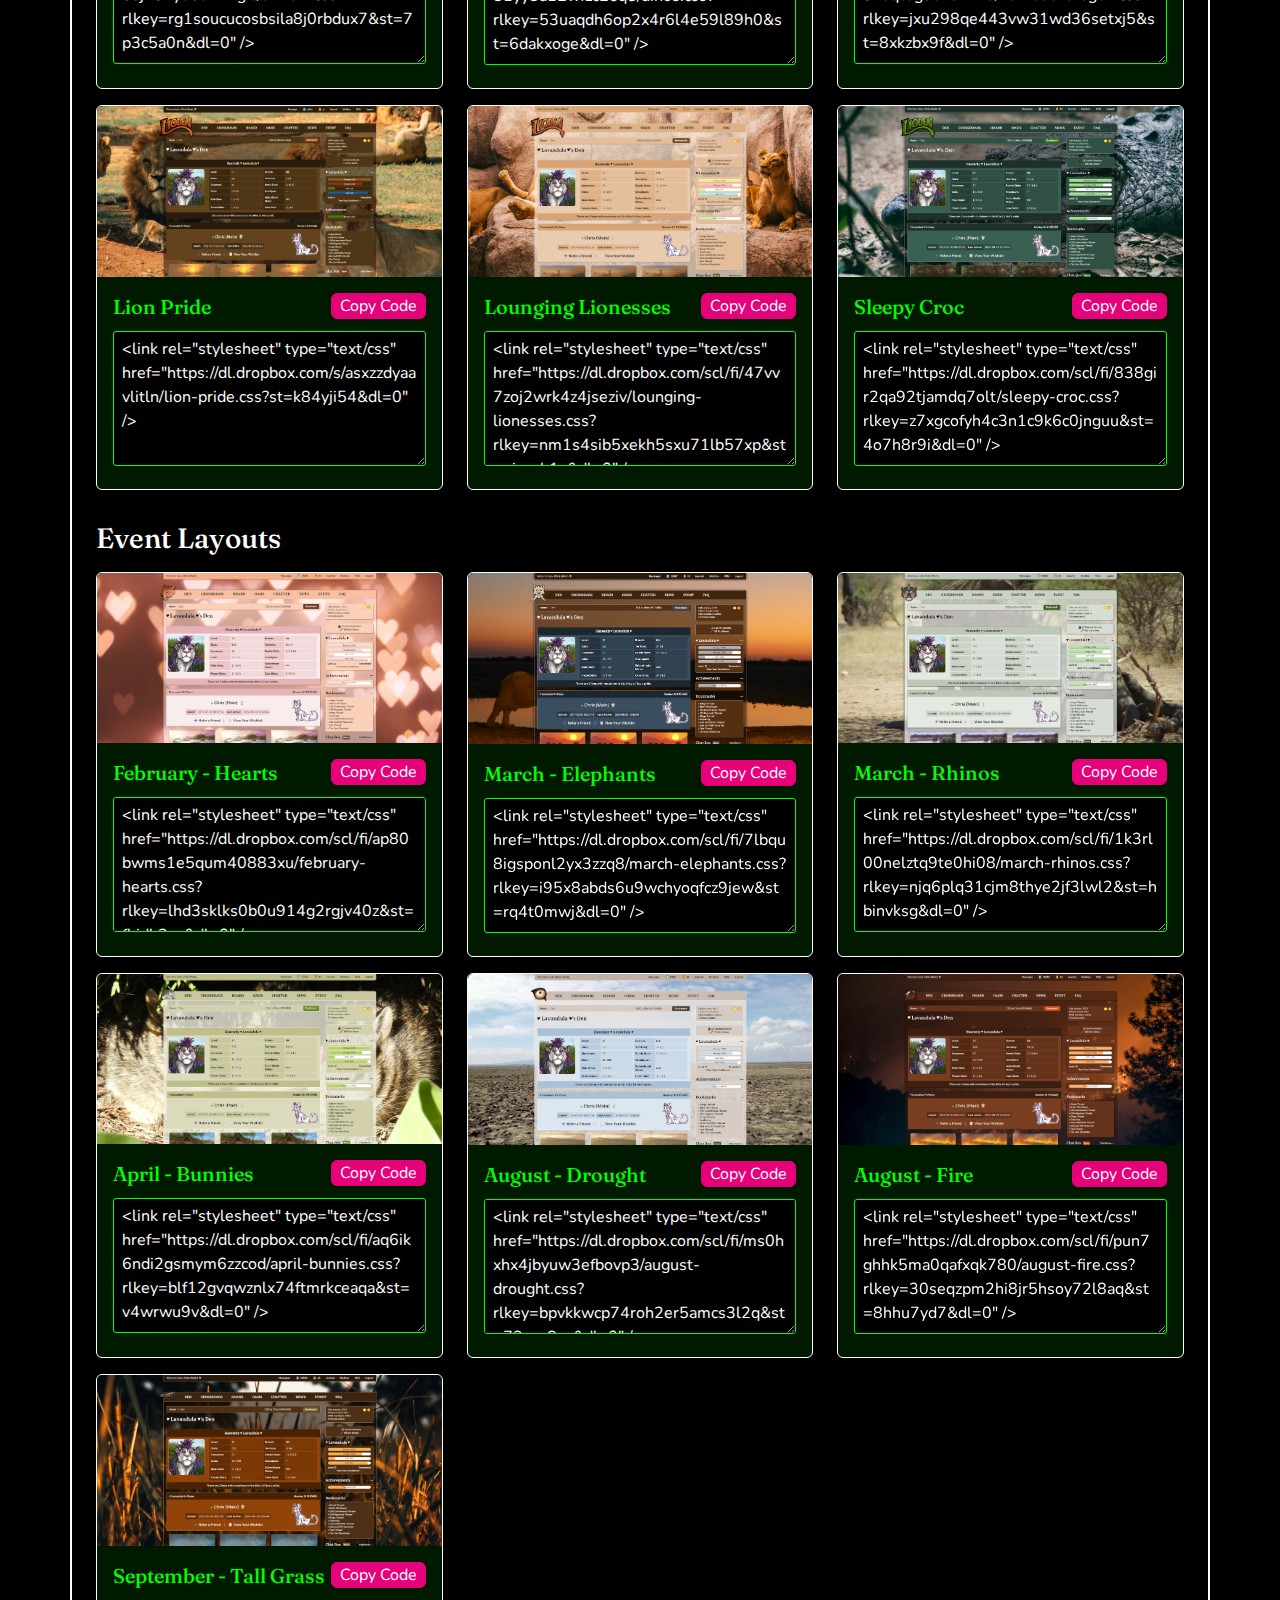
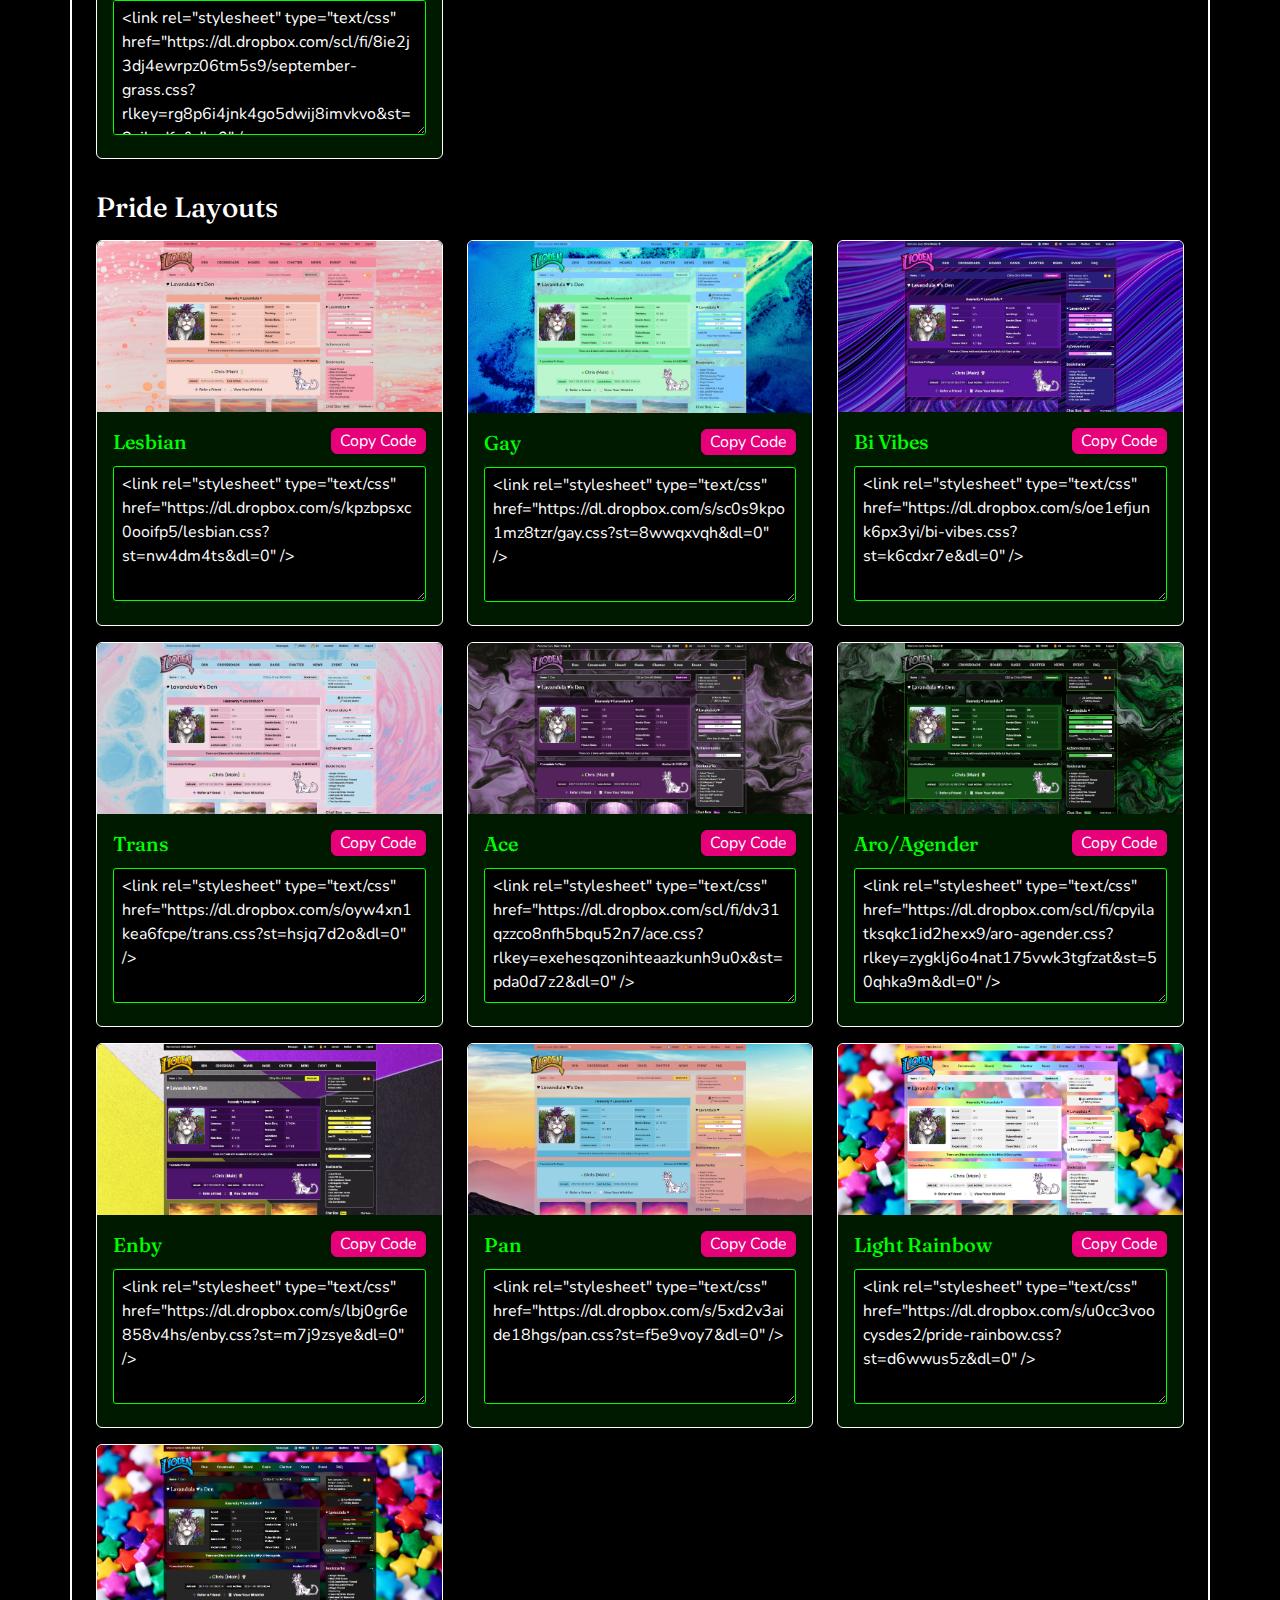
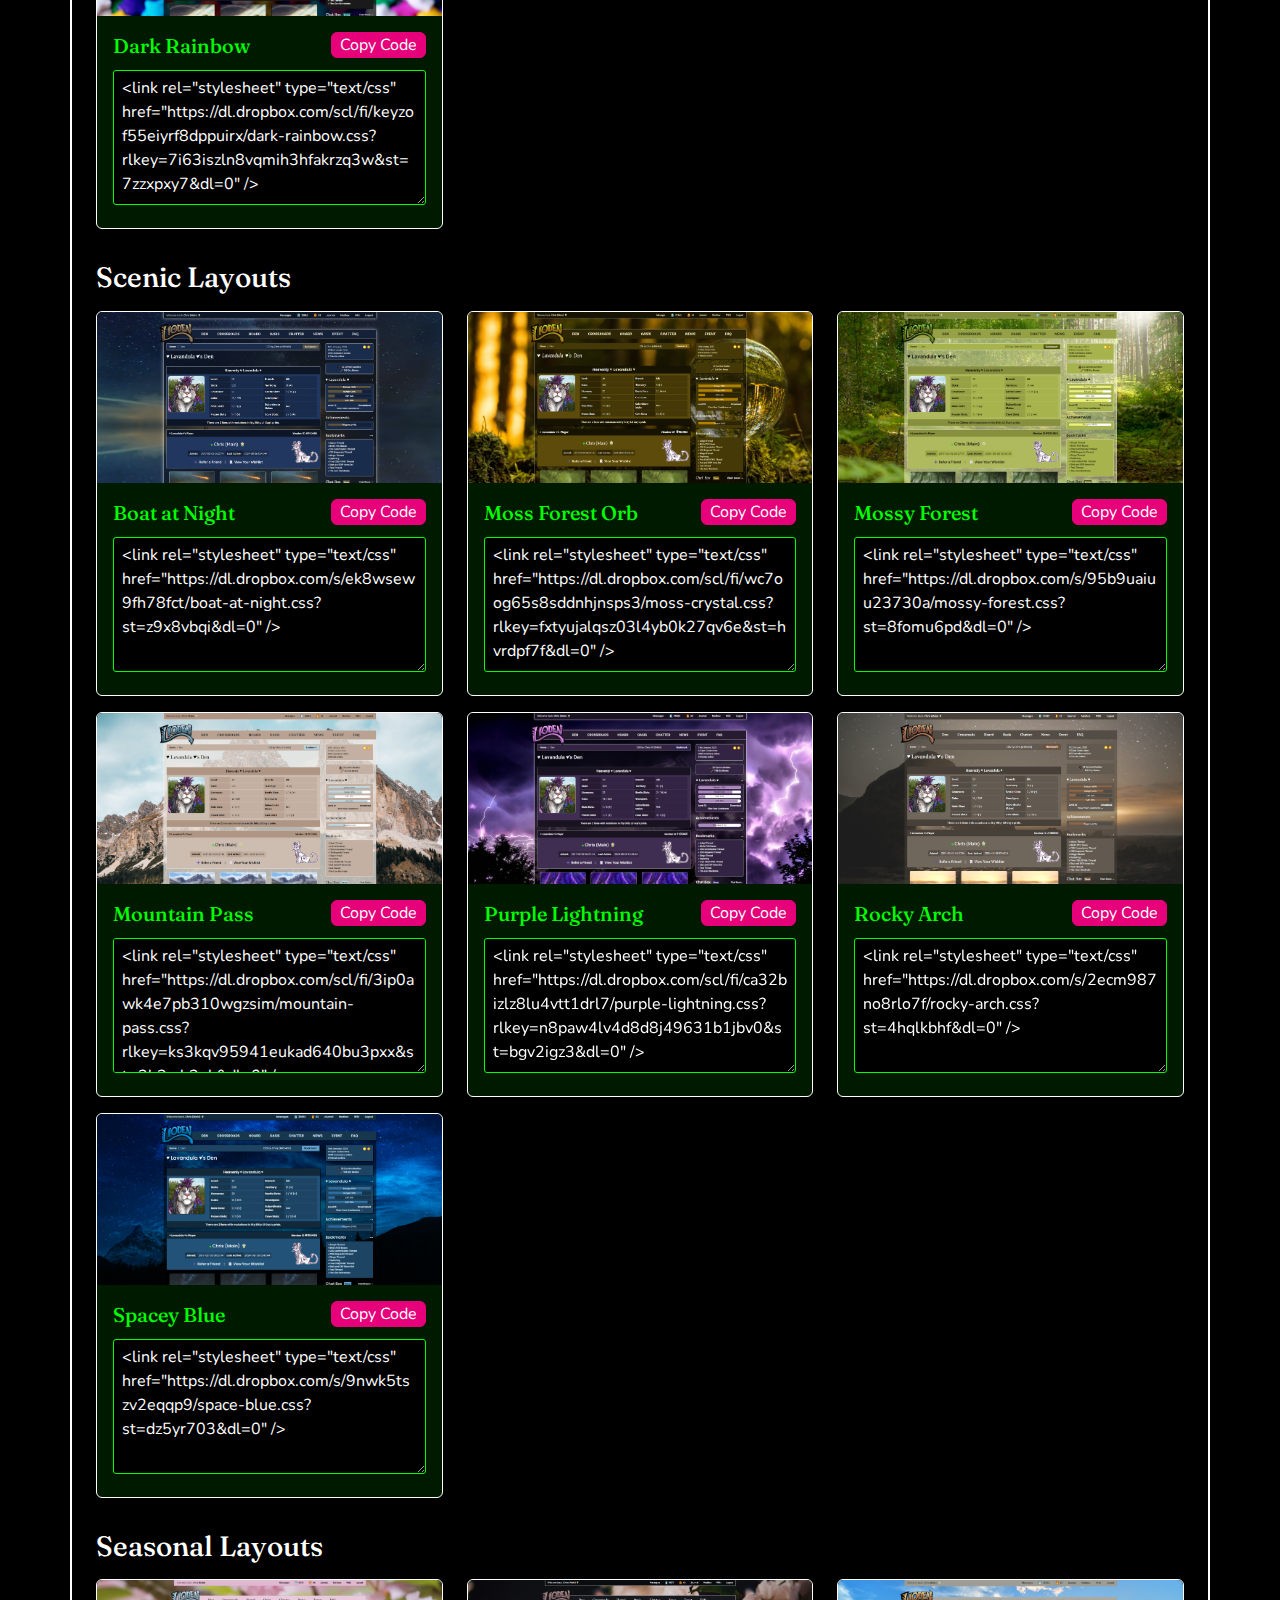
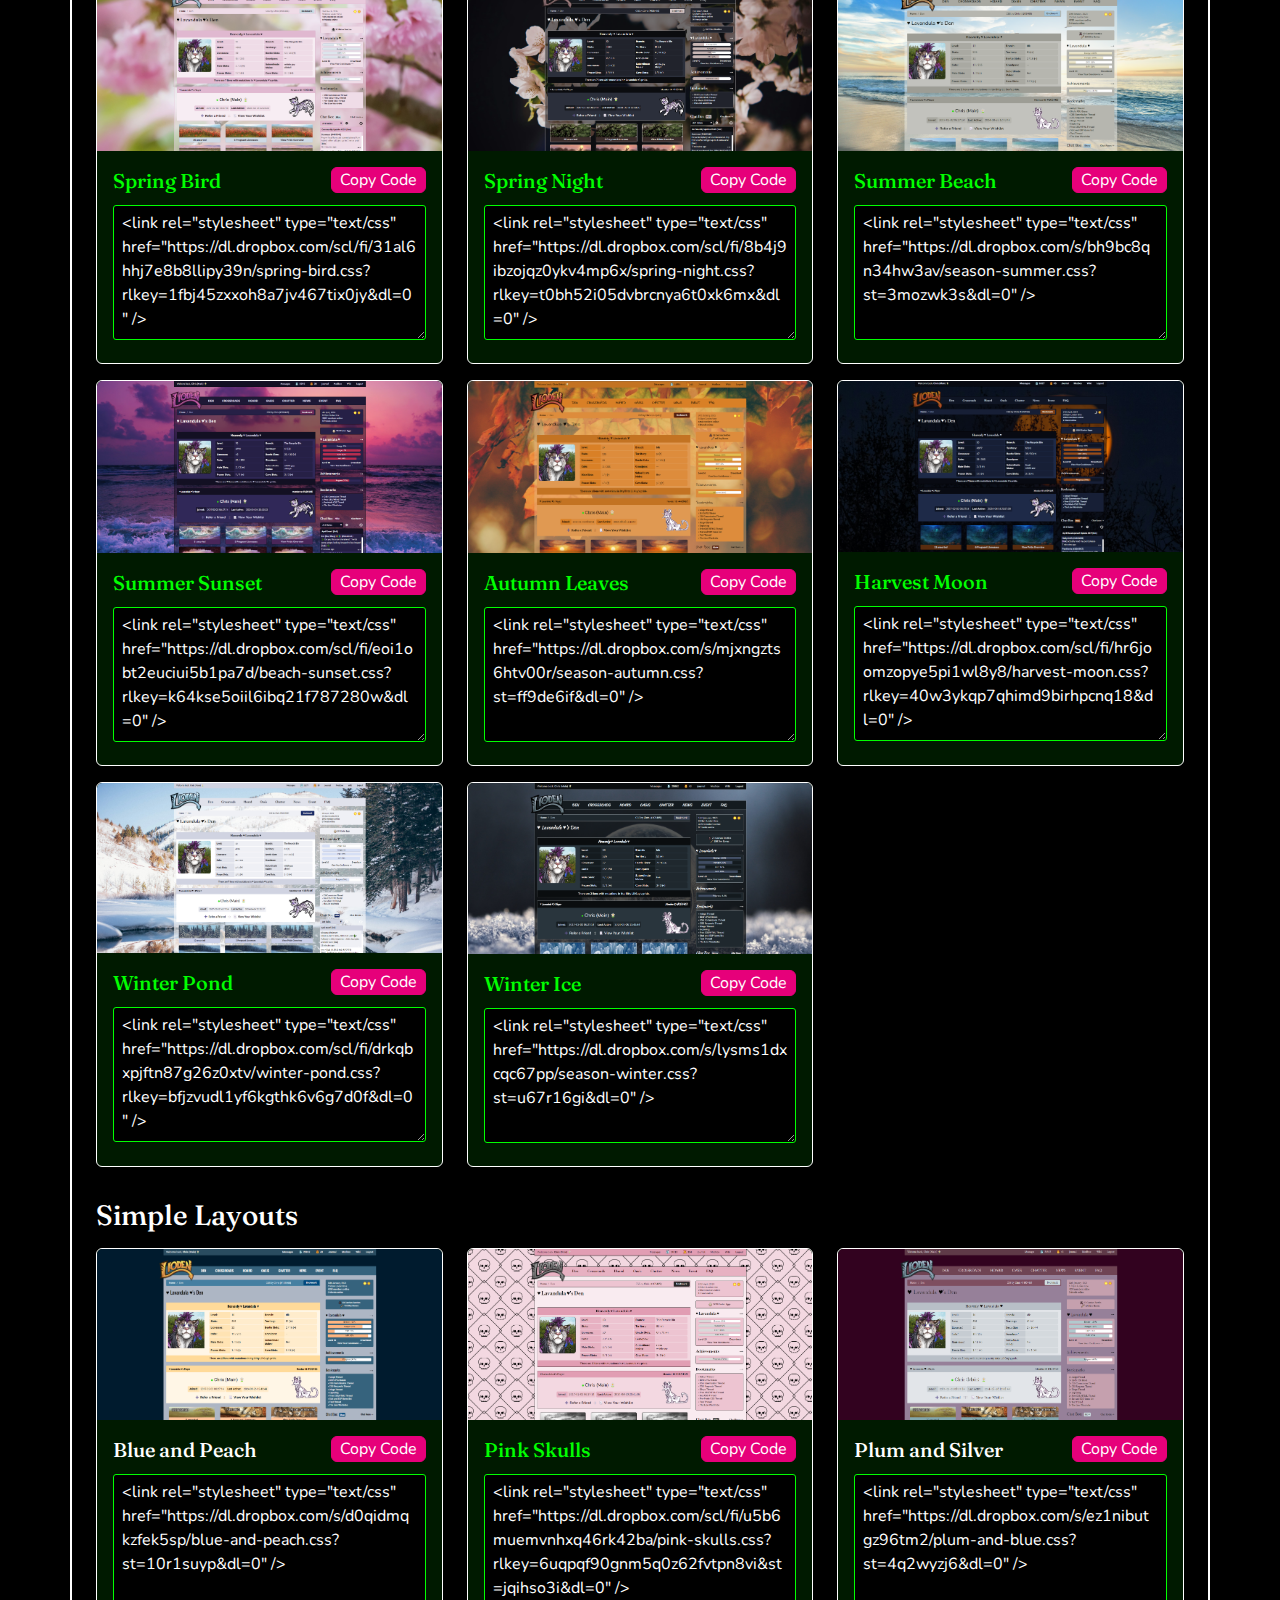
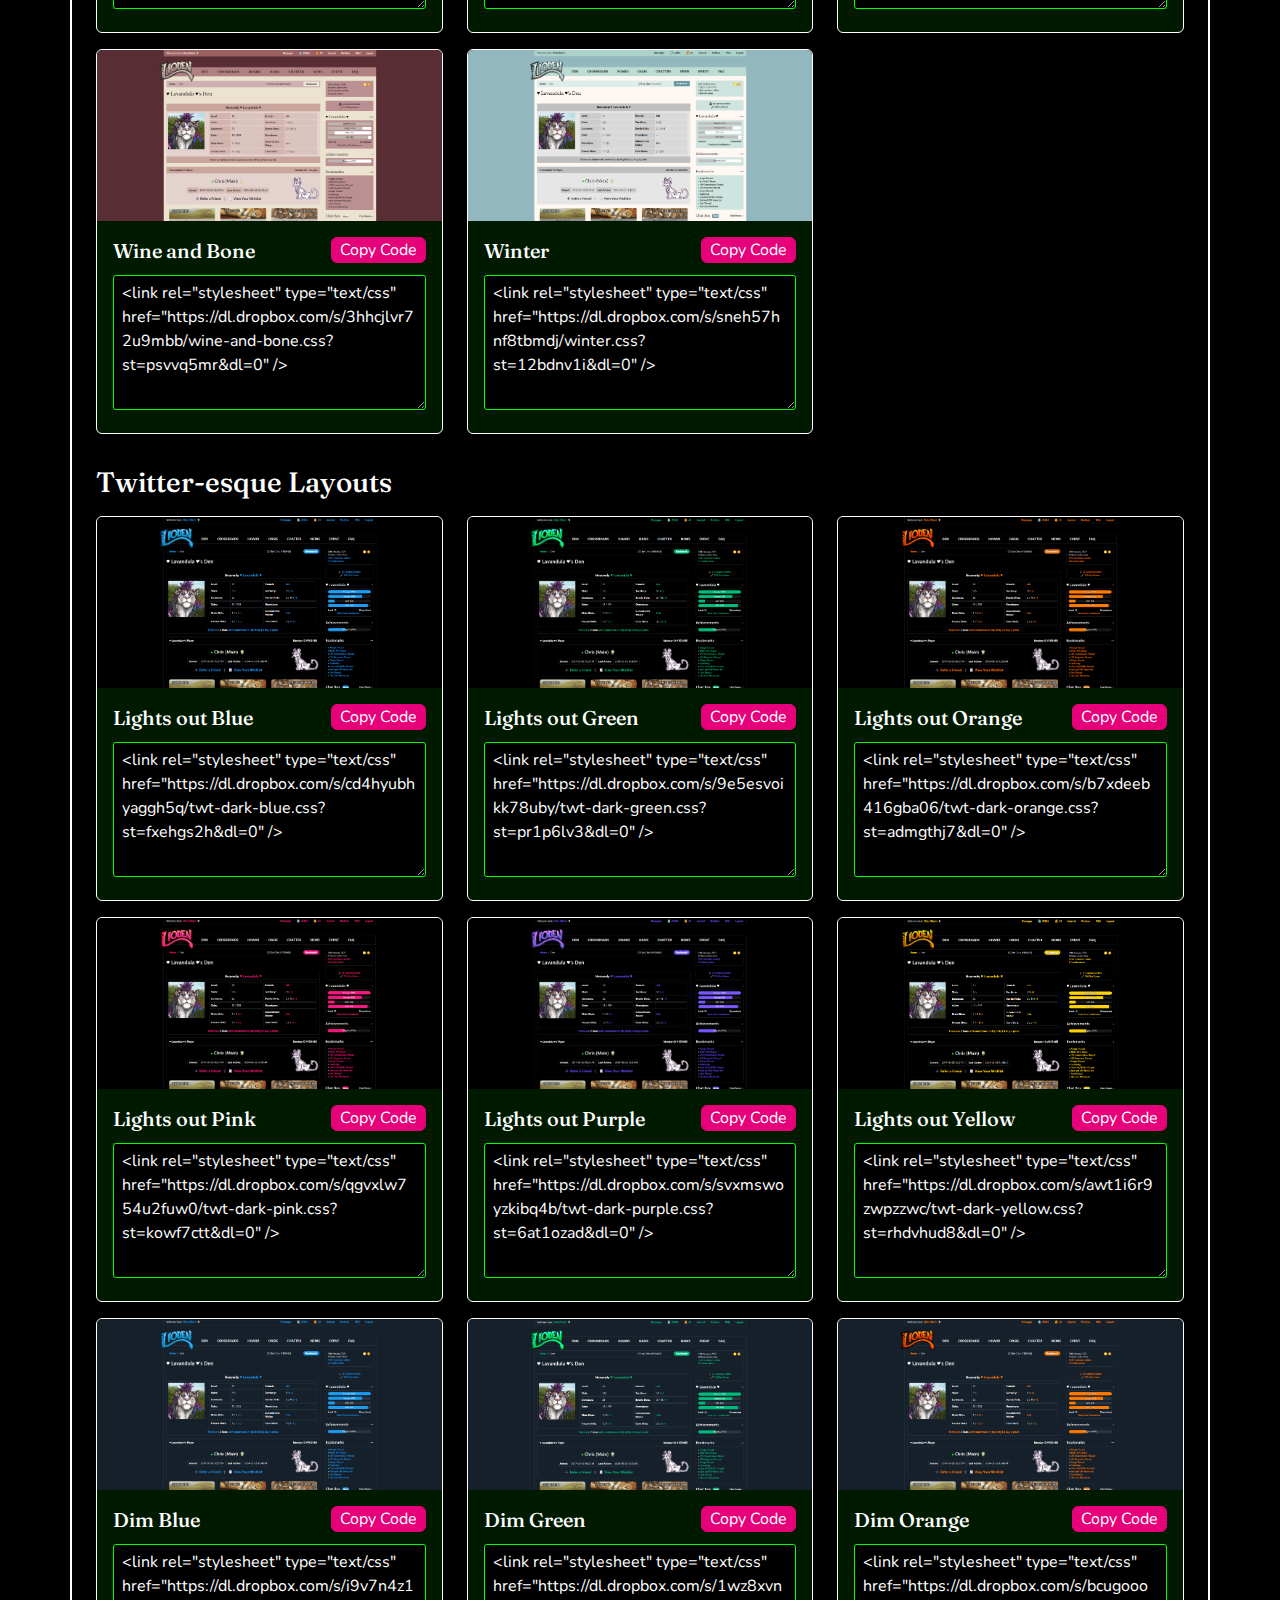
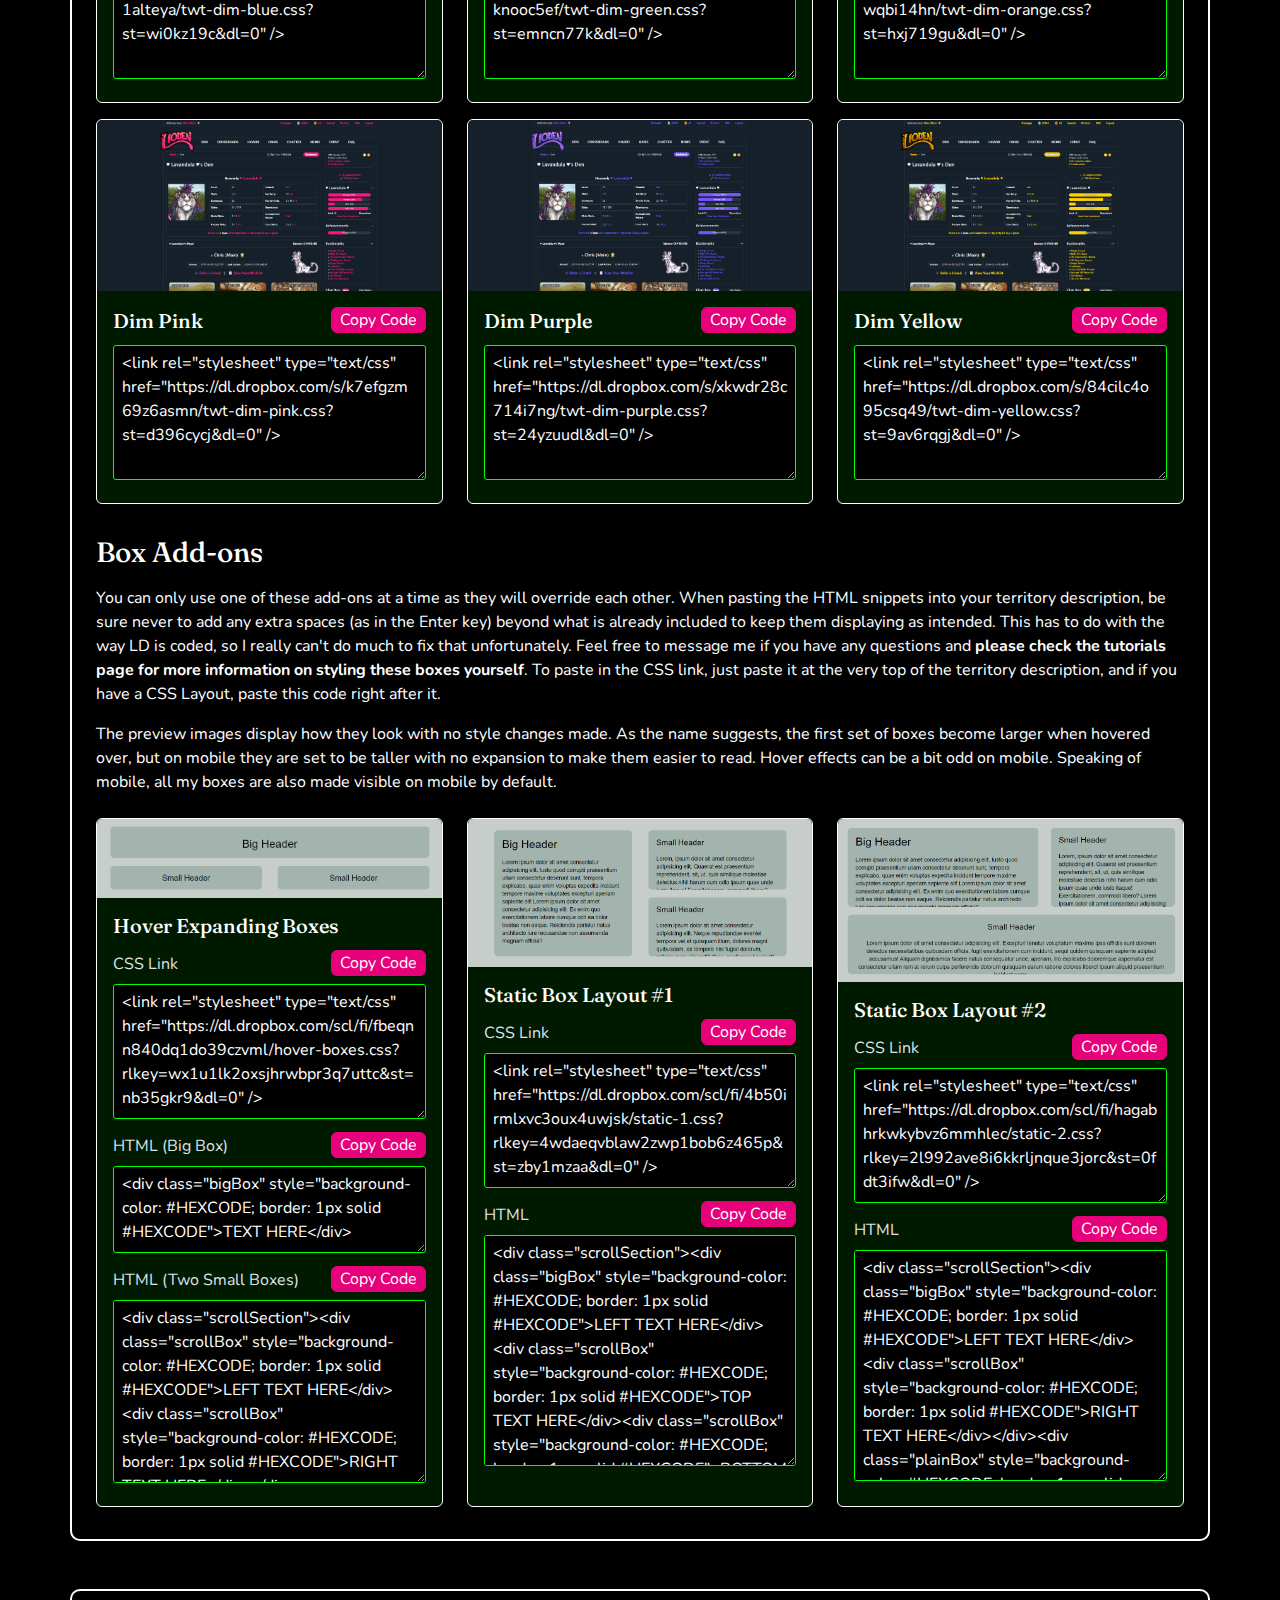
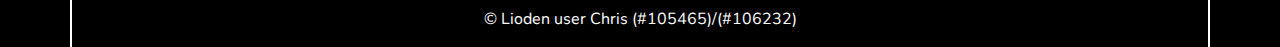
==== commit e9c2e94f: "spelling mistake orz" ====
--- a/index.html
+++ b/index.html
@@ -98,7 +98,7 @@
                 be sure never to add any extra spaces (as in the Enter key) beyond what is already included to keep them
                 displaying as intended. This has to do with the way LD is coded, so I really can't do much to fix that
                 unfortunately. Feel free to message me if you have any questions and <strong>please check the tutorials page
-                    more more information on styling these boxes yourself</strong>. To paste in the CSS link, just paste it at the very top of the territory description, and if you have a CSS Layout, paste this code right after it.</p>
+                    for more information on styling these boxes yourself</strong>. To paste in the CSS link, just paste it at the very top of the territory description, and if you have a CSS Layout, paste this code right after it.</p>
             <p class="pb-2">The preview images display how they look with no style changes made. As the name suggests, the first set of boxes become larger when hovered over, but on mobile they are set to be taller with no expansion to make them easier to read. Hover effects can be a bit odd on mobile. Speaking of mobile, all my boxes are also made visible on mobile by default.</p>
             <div class="col-sm-12 col-md-6 col-lg-4 mb-3">
                 <div class="card h-100">
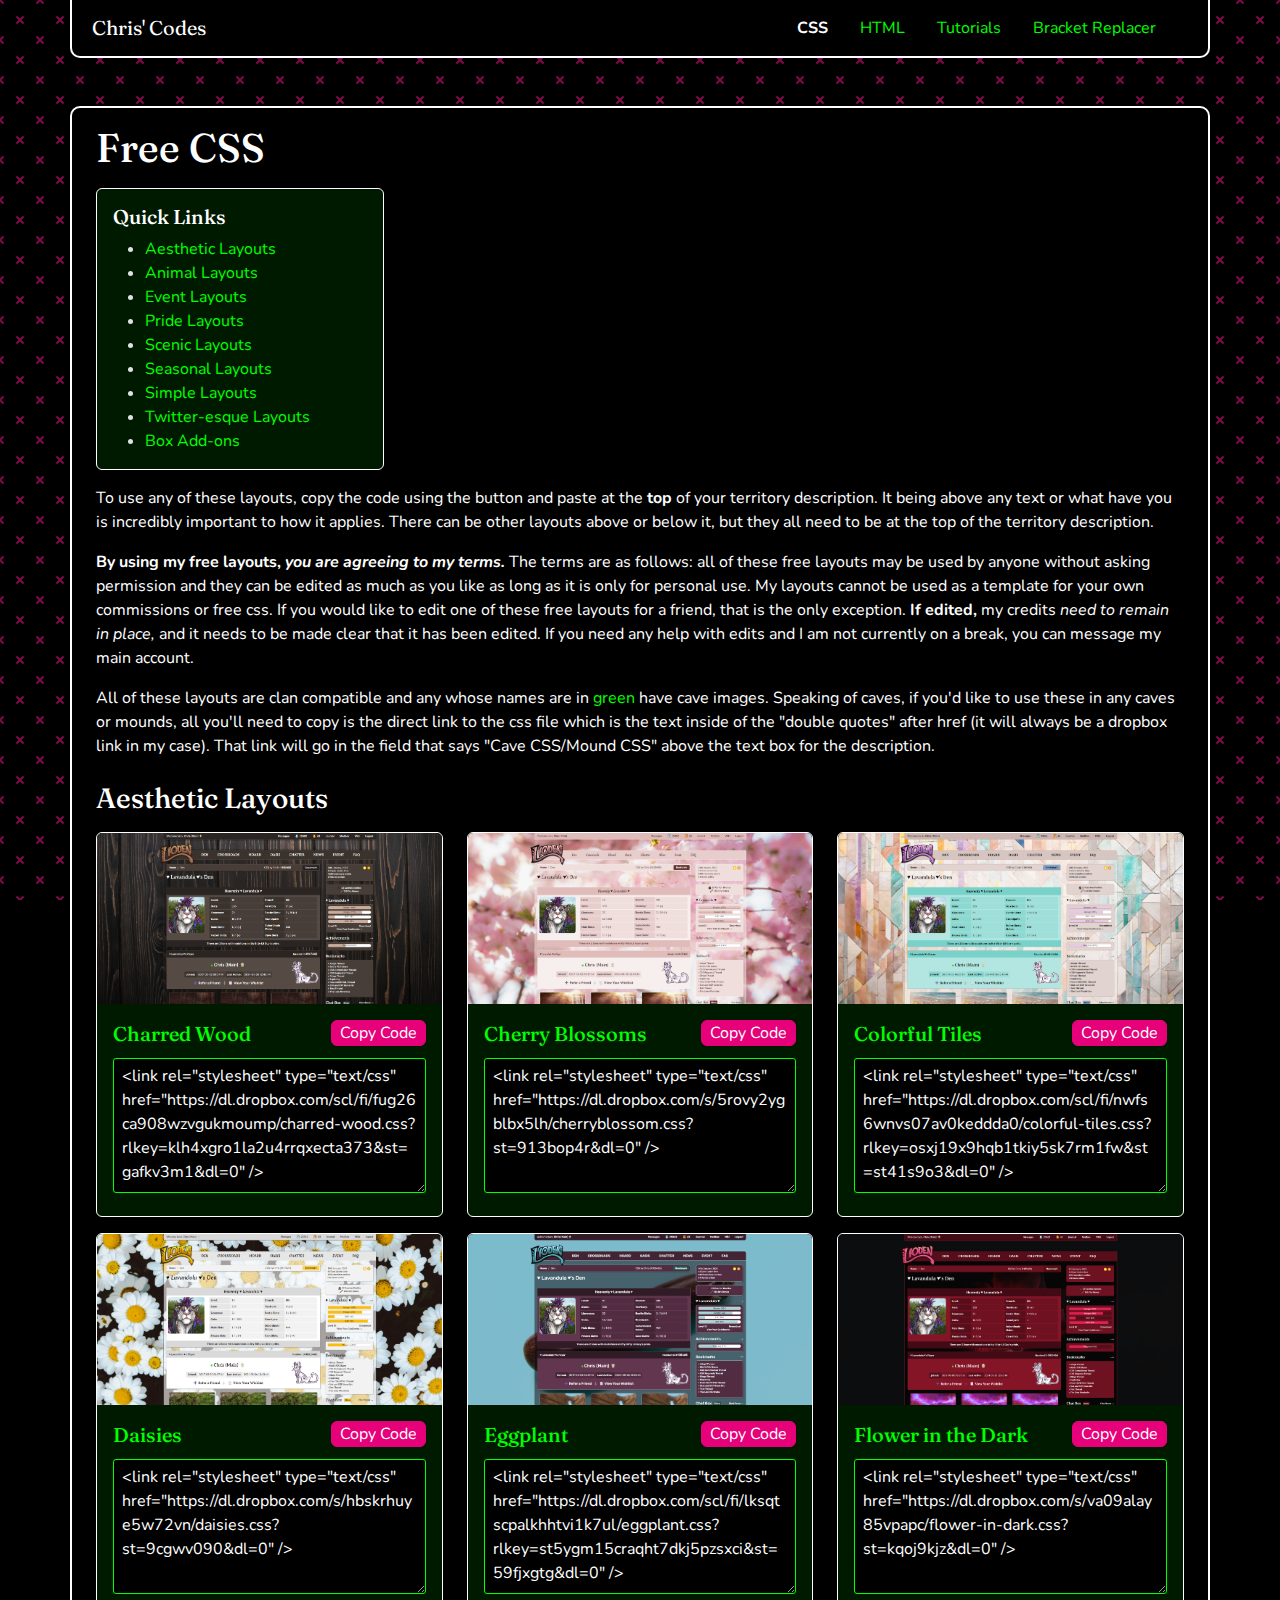
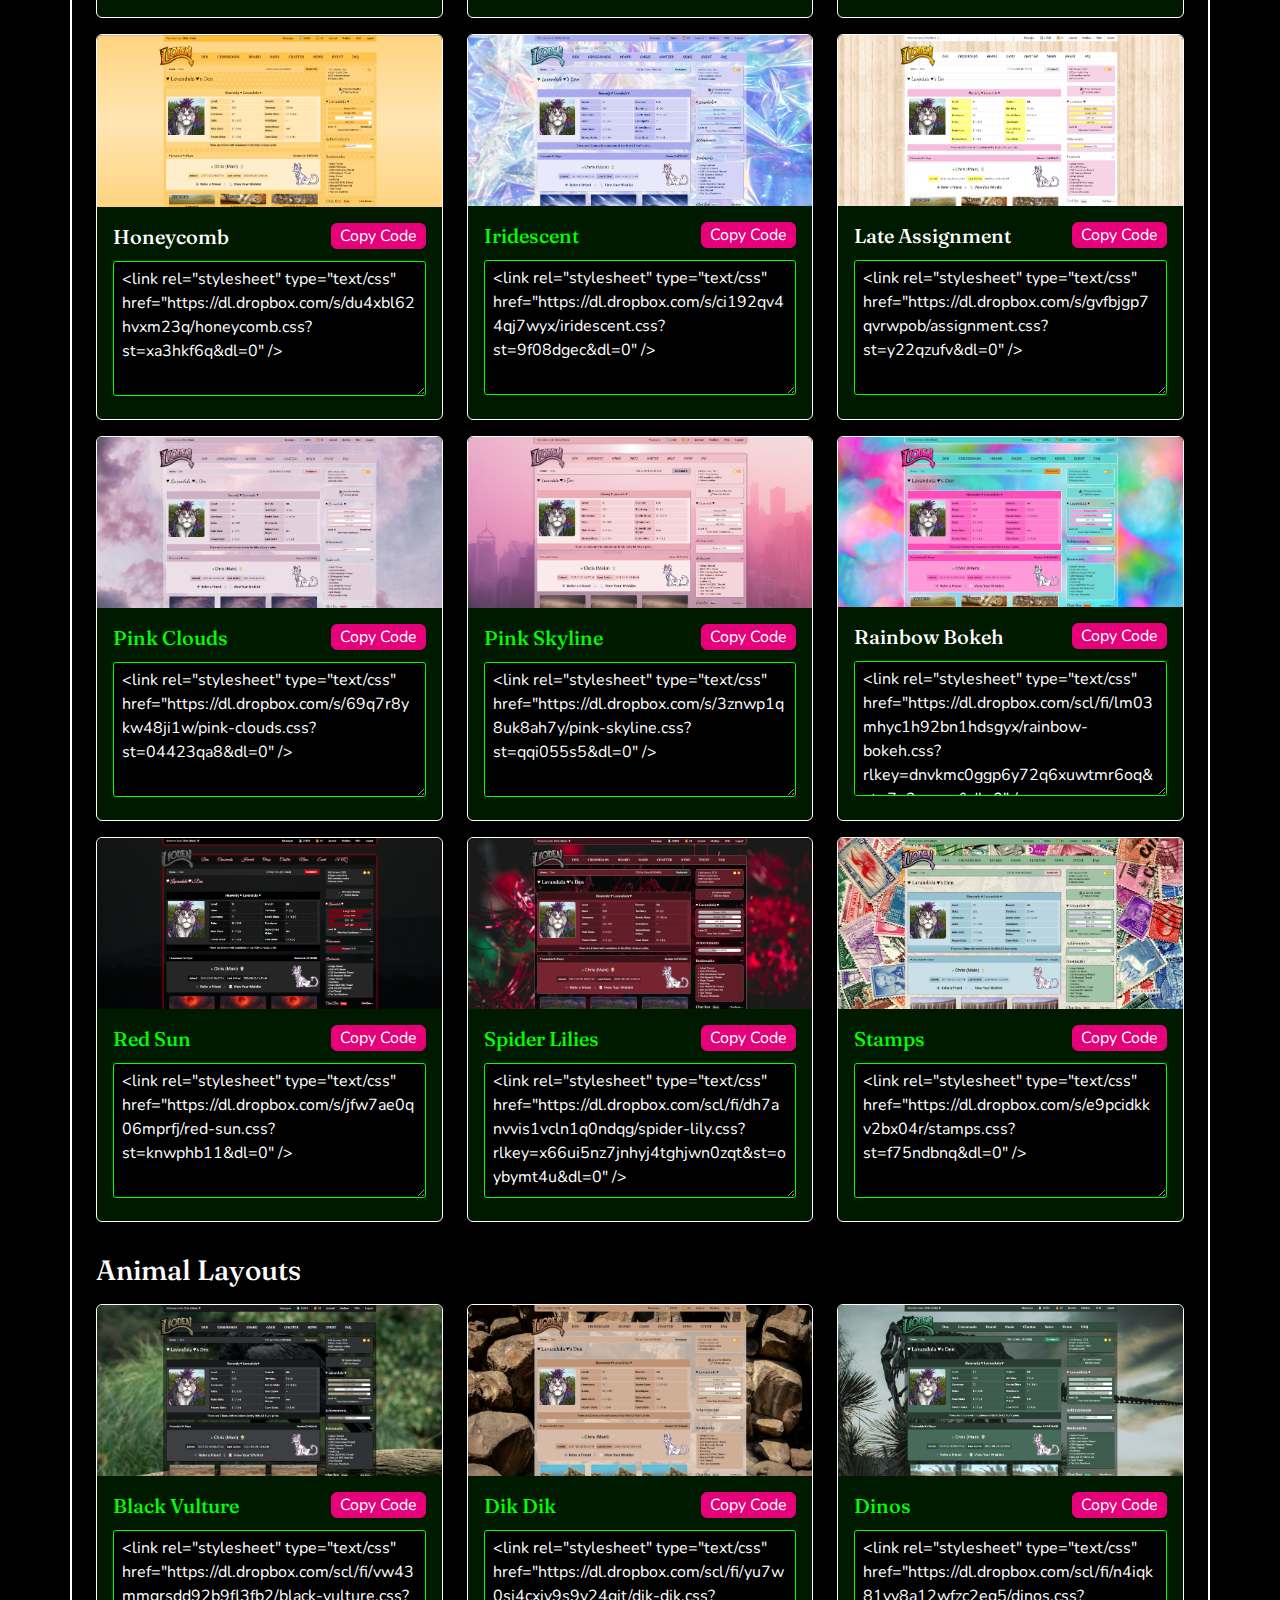
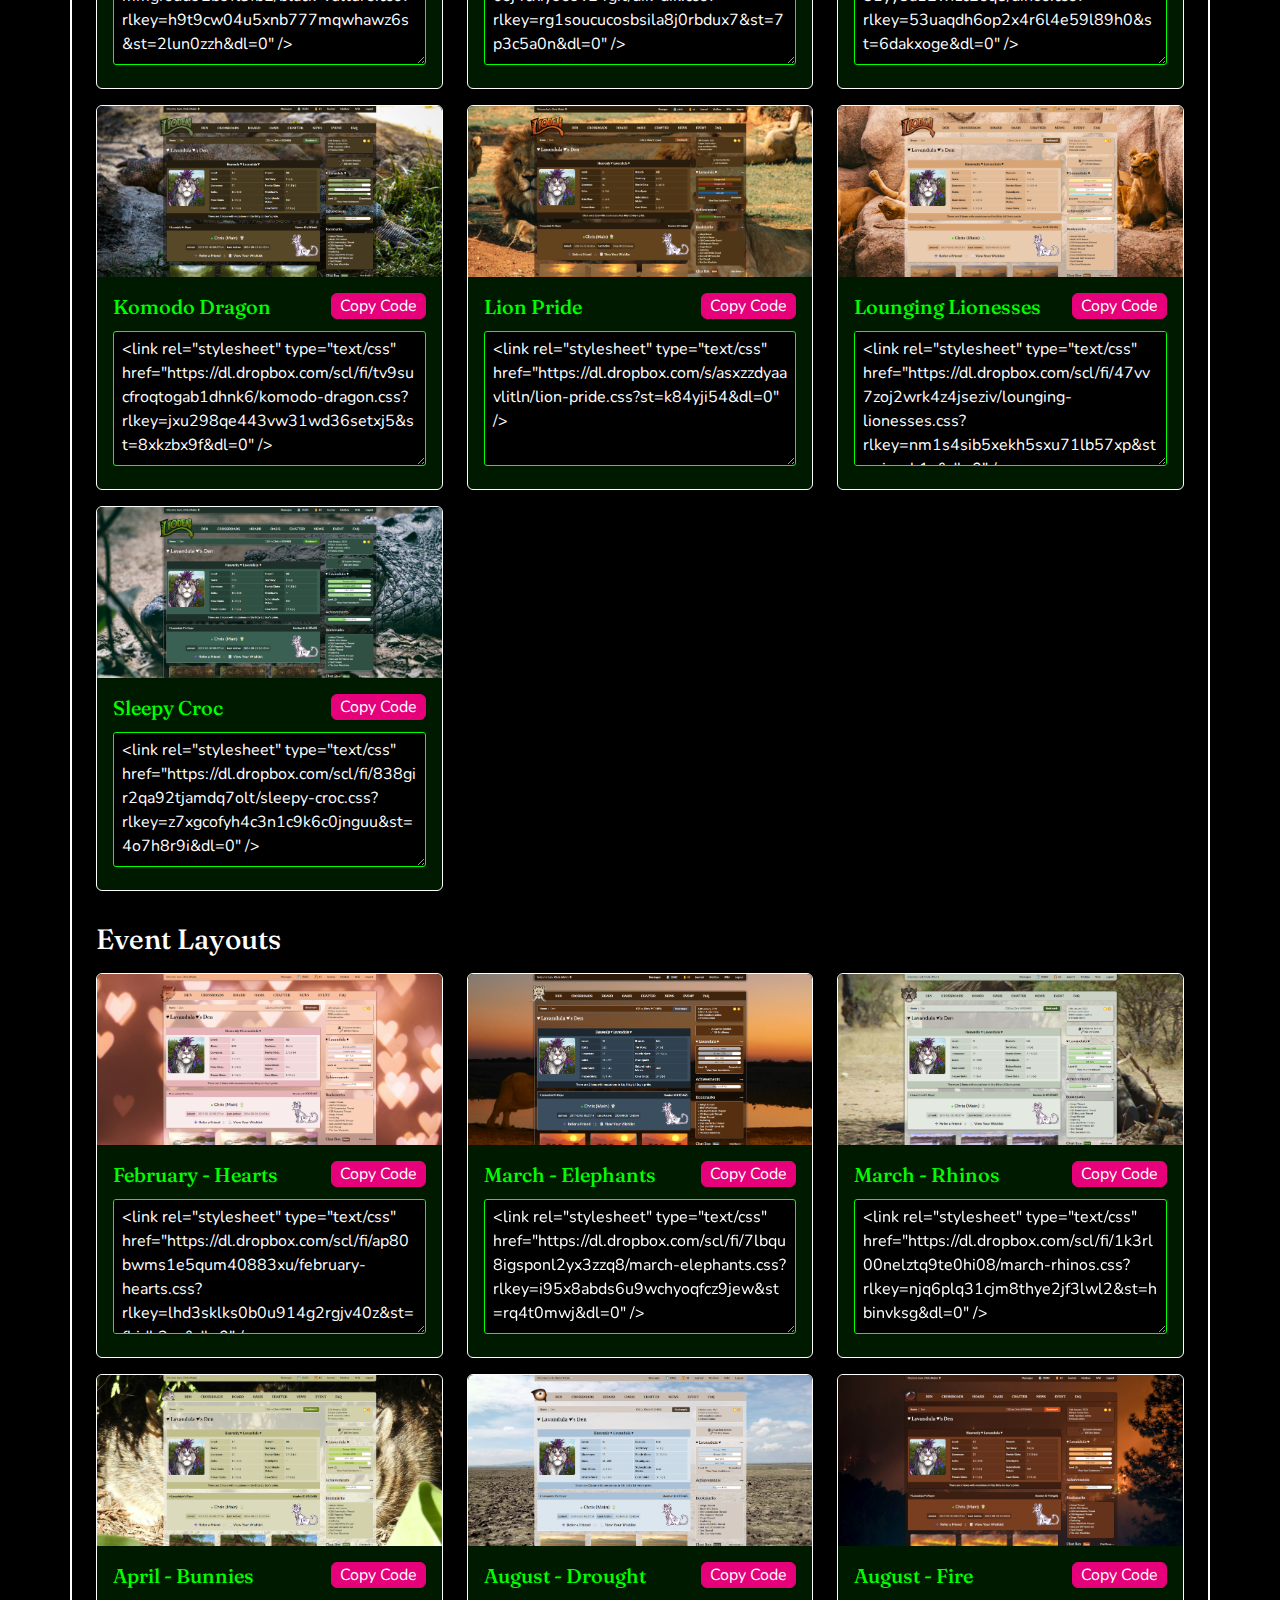
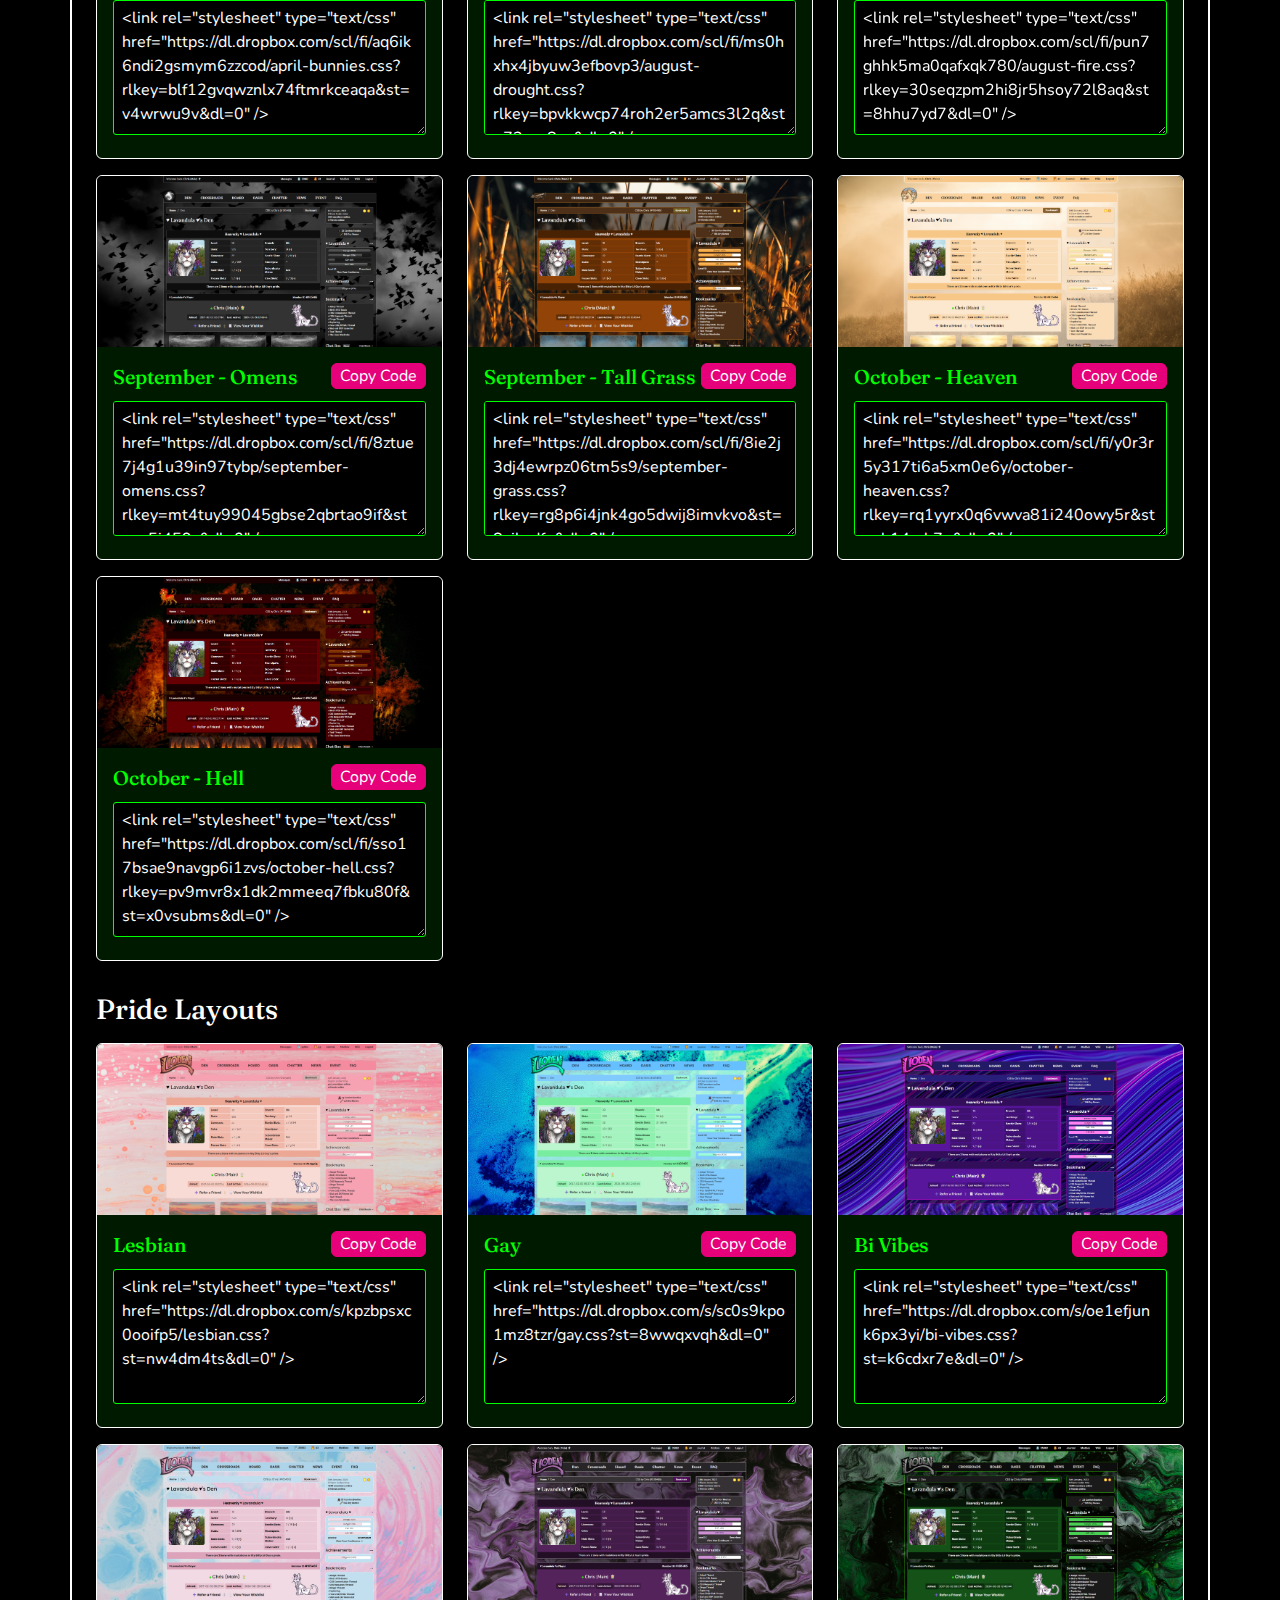
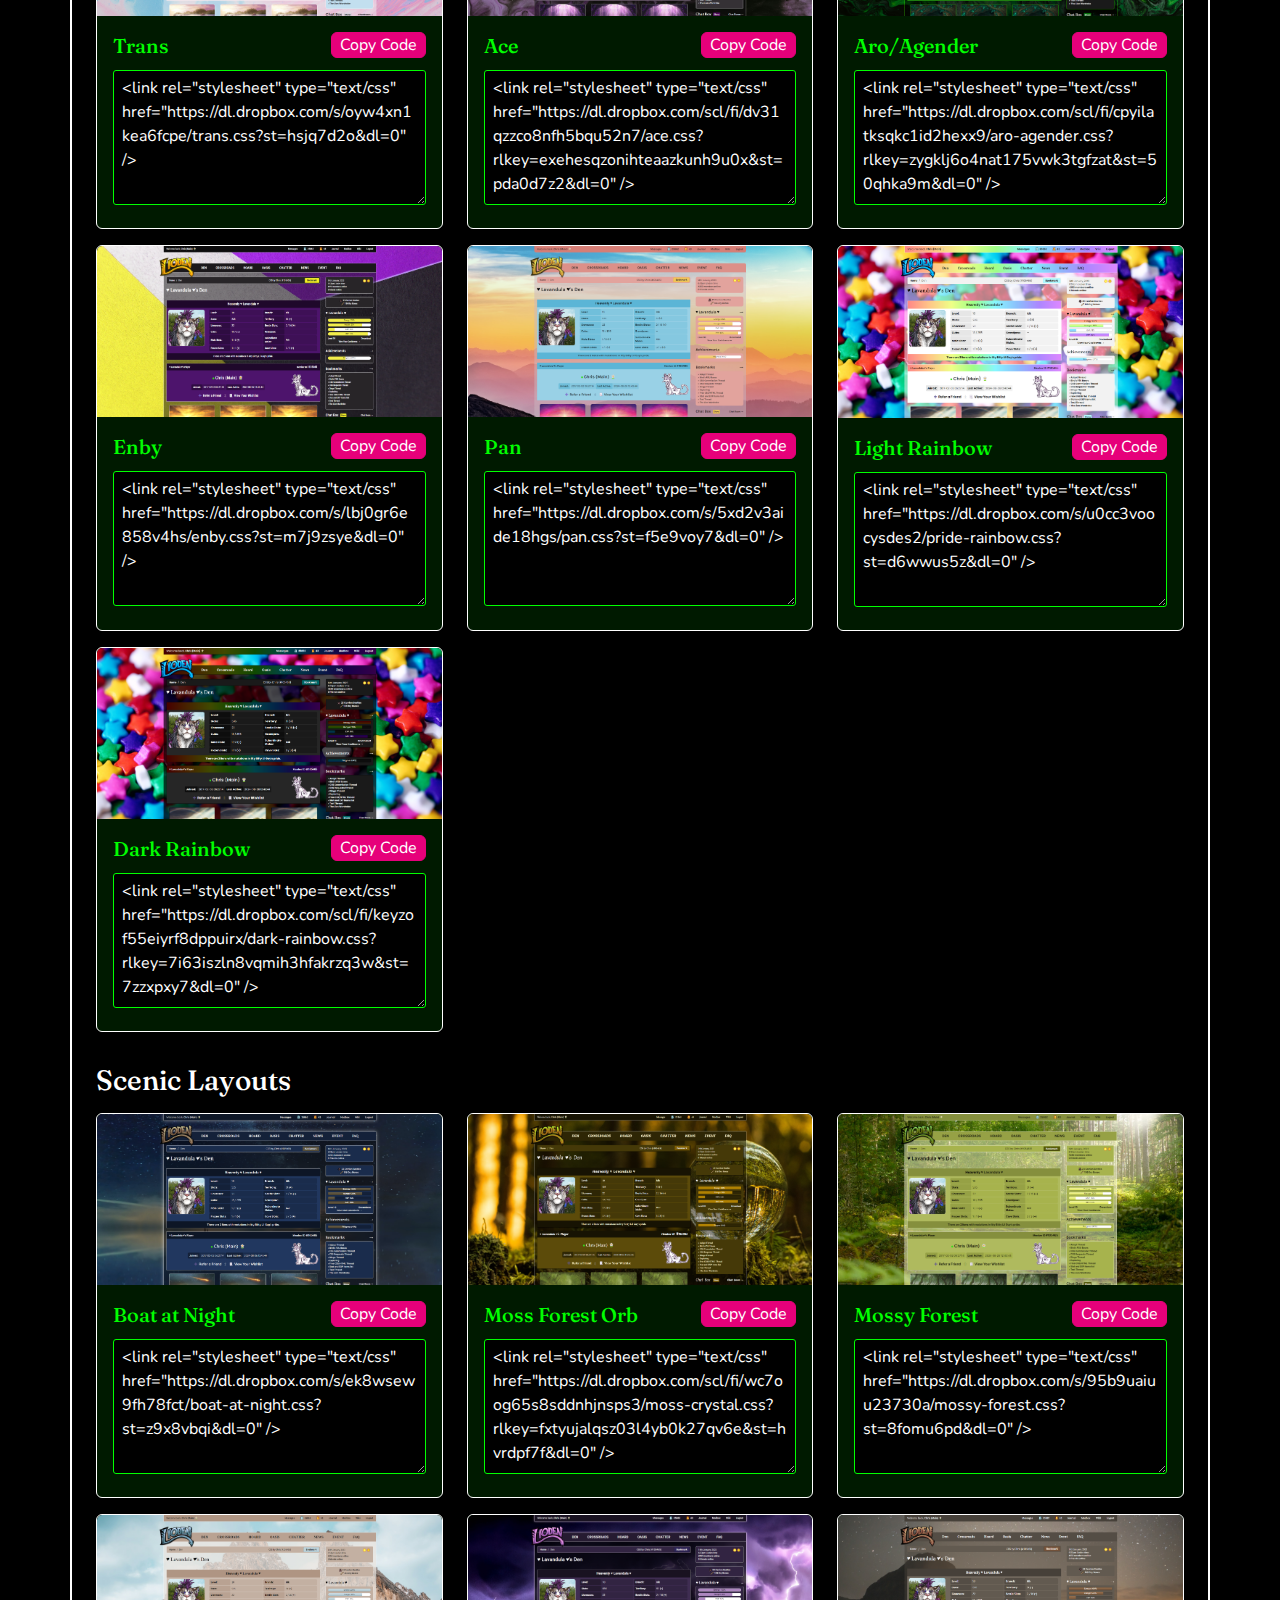
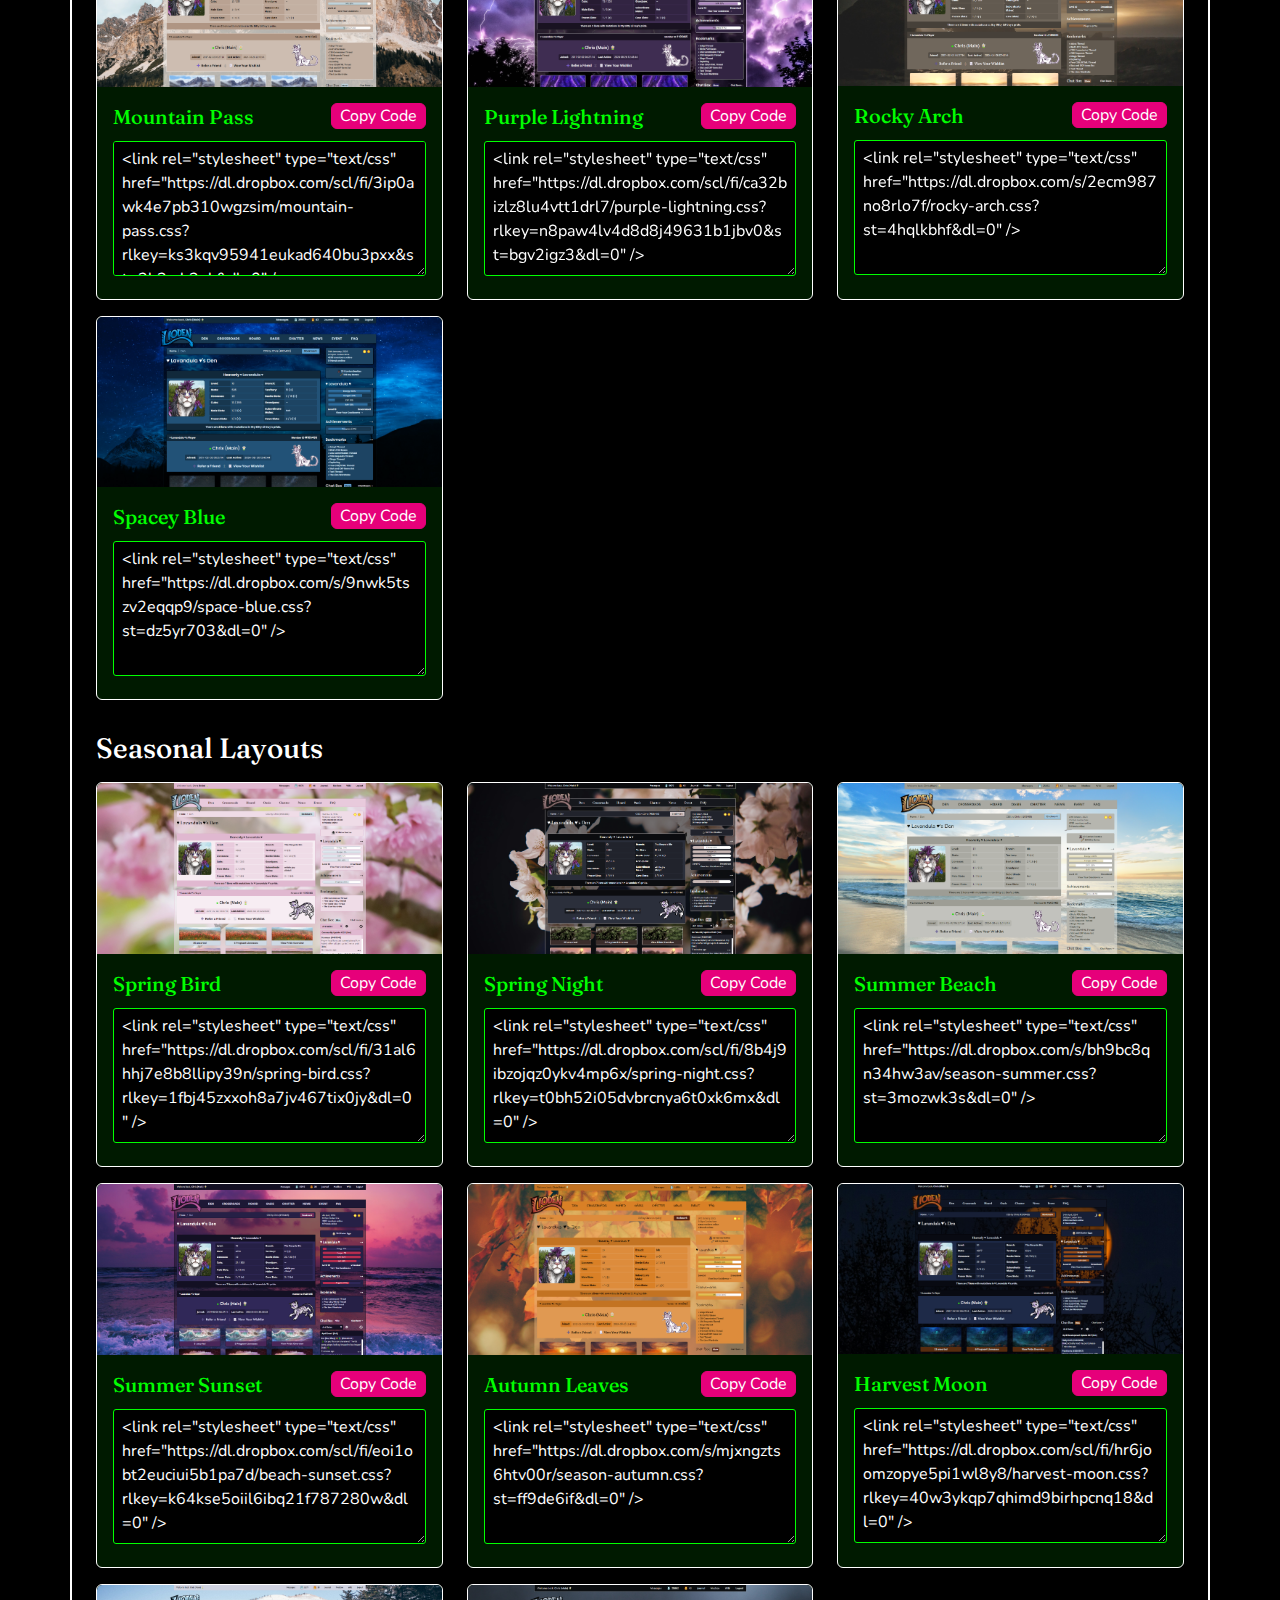
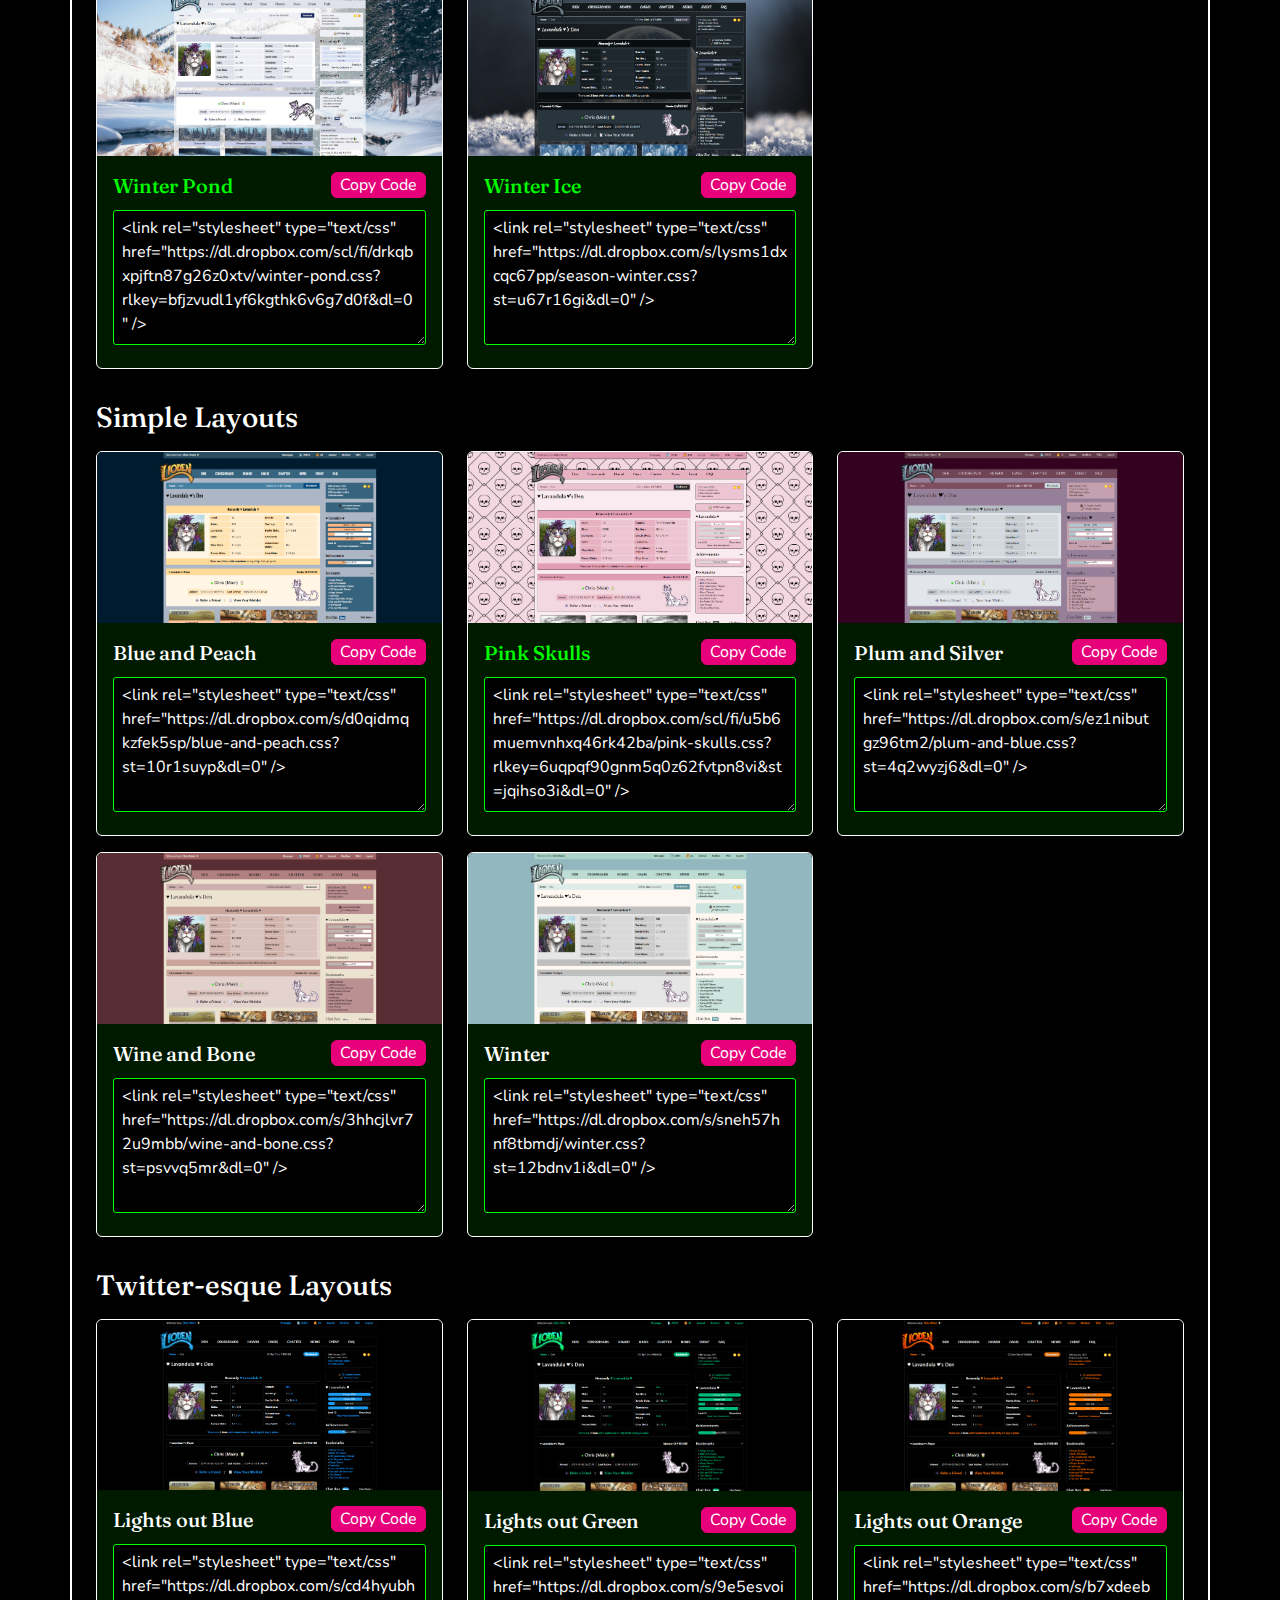
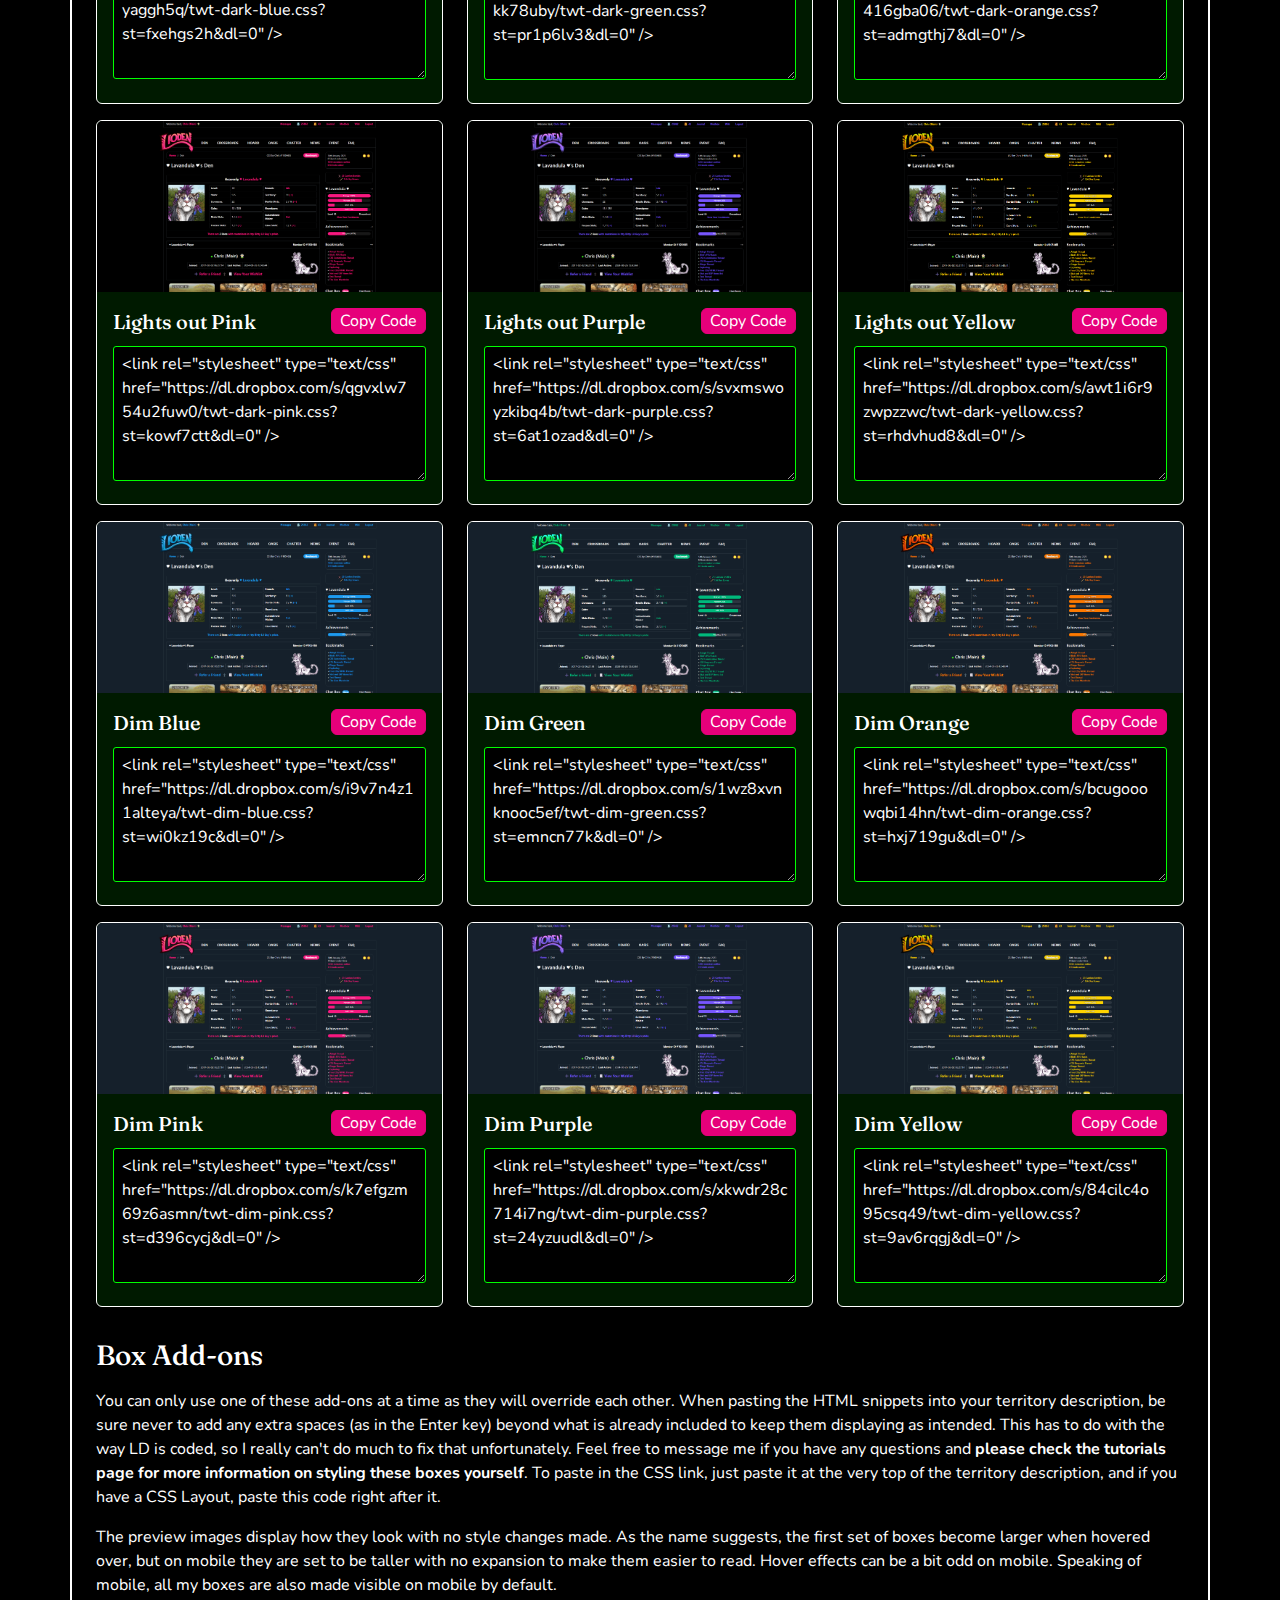
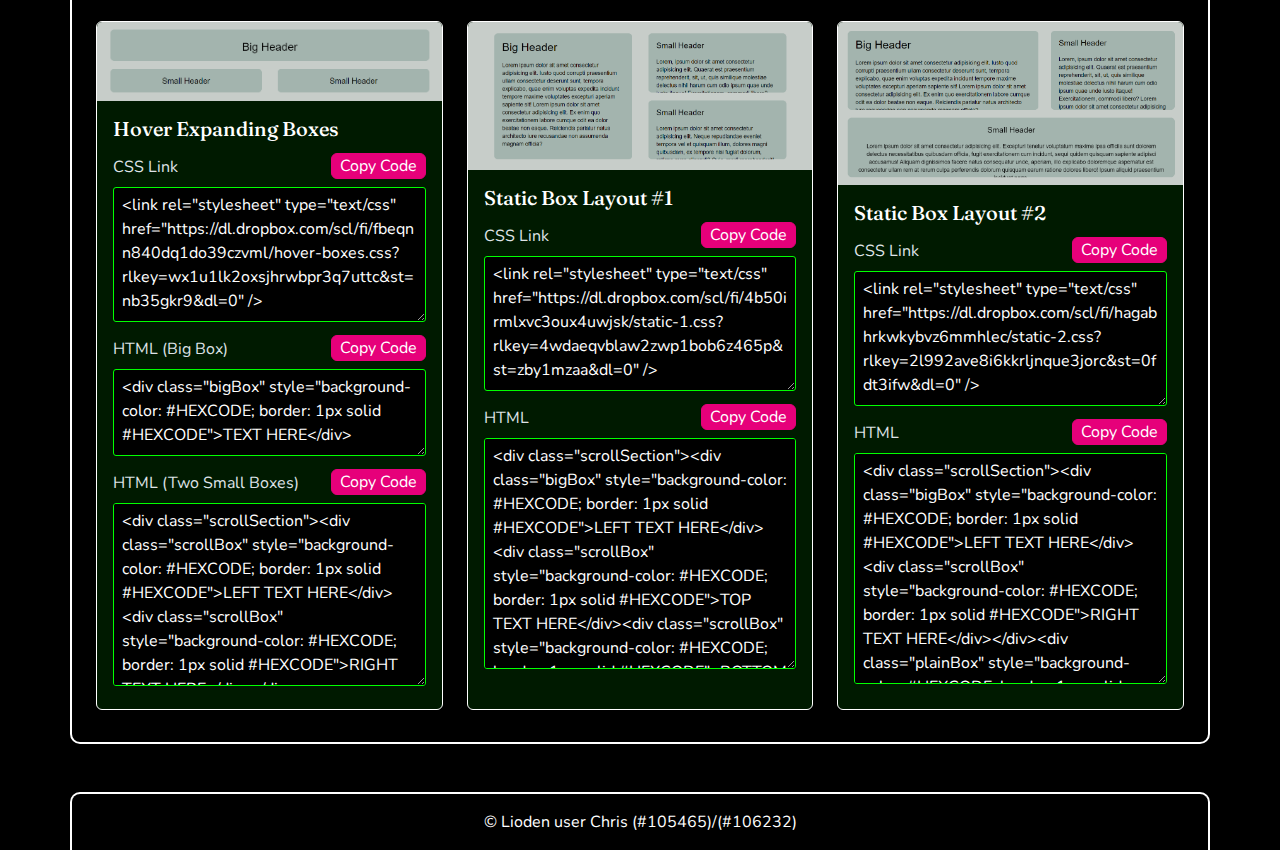
==== commit 903d9f0f: "added bracket replacer" ====
--- a/index.html
+++ b/index.html
@@ -27,6 +27,9 @@
                         </li>
                         <li class=" nav-item mx-2">
                             <a class="nav-link" href="./tutorials.html" title="Tutorials Page">Tutorials</a>
+                        </li>
+                        <li class=" nav-item mx-2">
+                            <a class="nav-link" href="./replacer.html" title="Bracket Replacer Page">Bracket Replacer</a>
                         </li>
                     </ul>
                 </div>
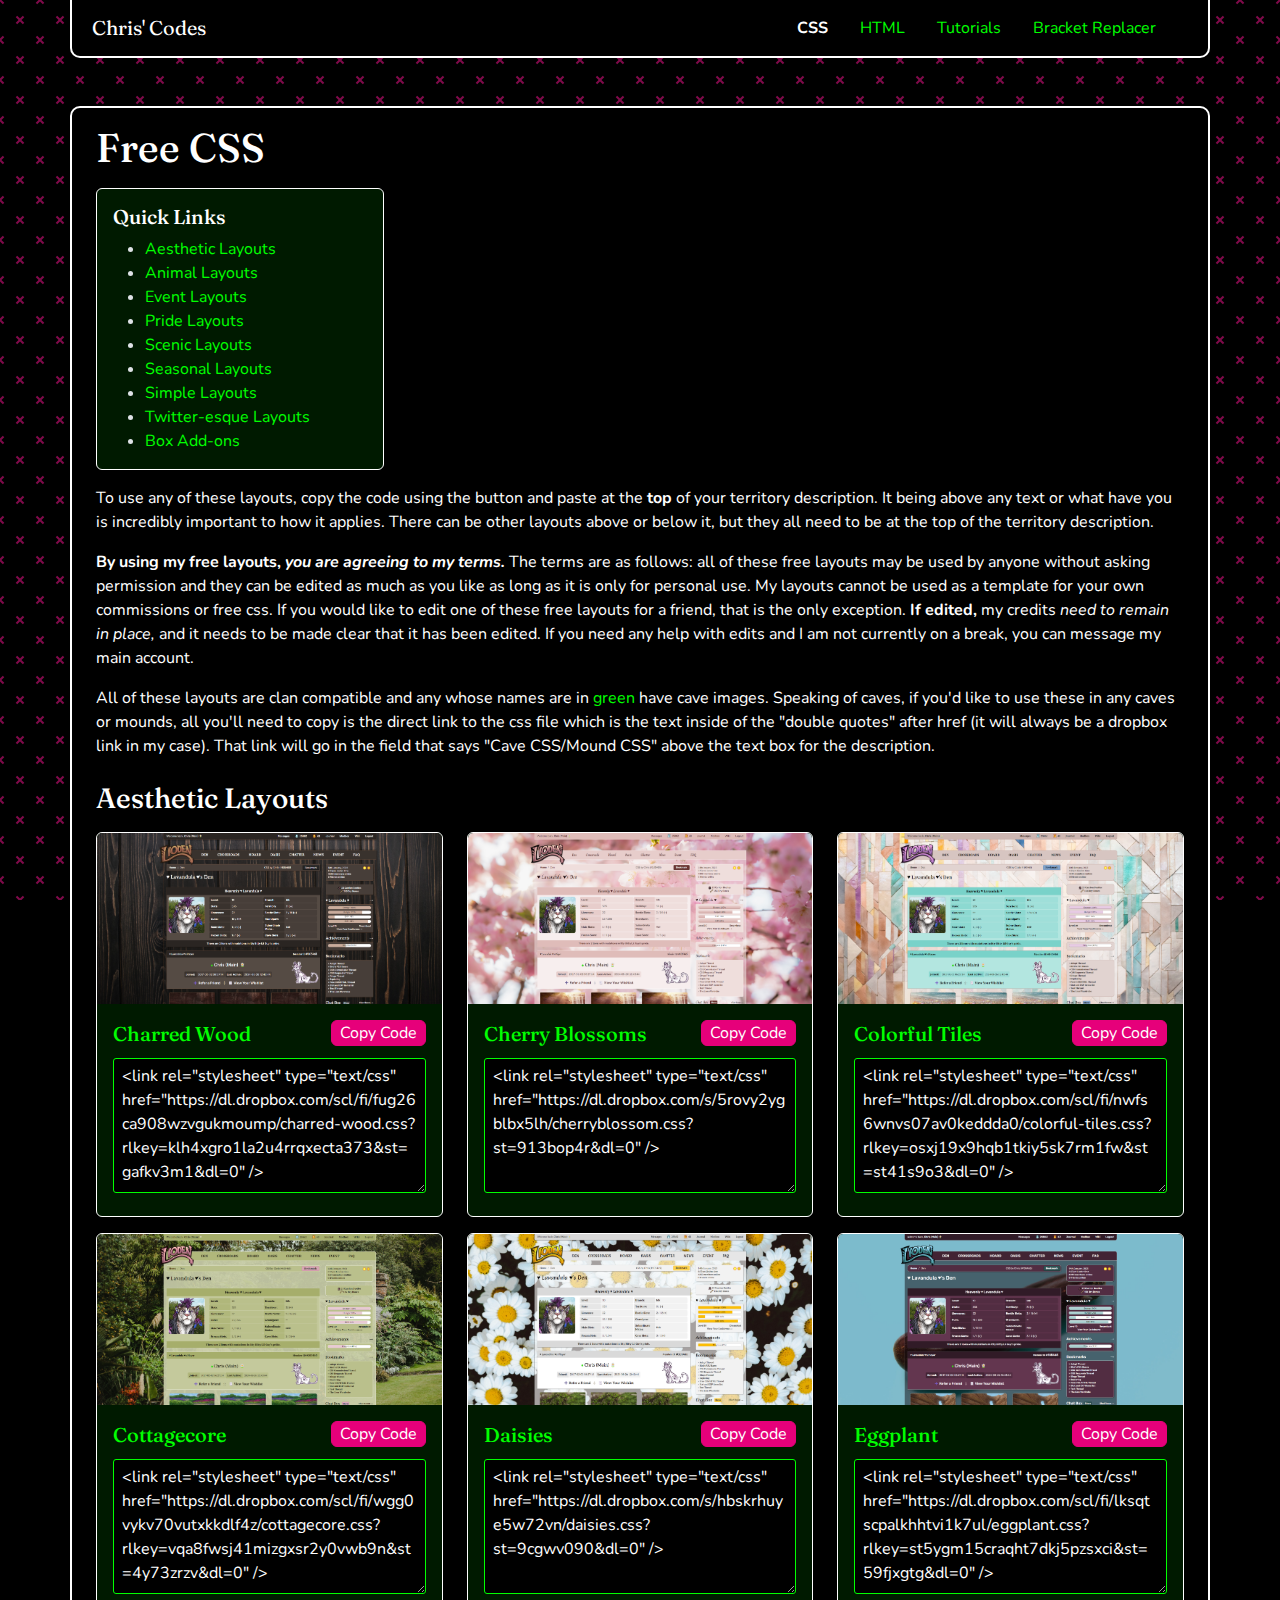
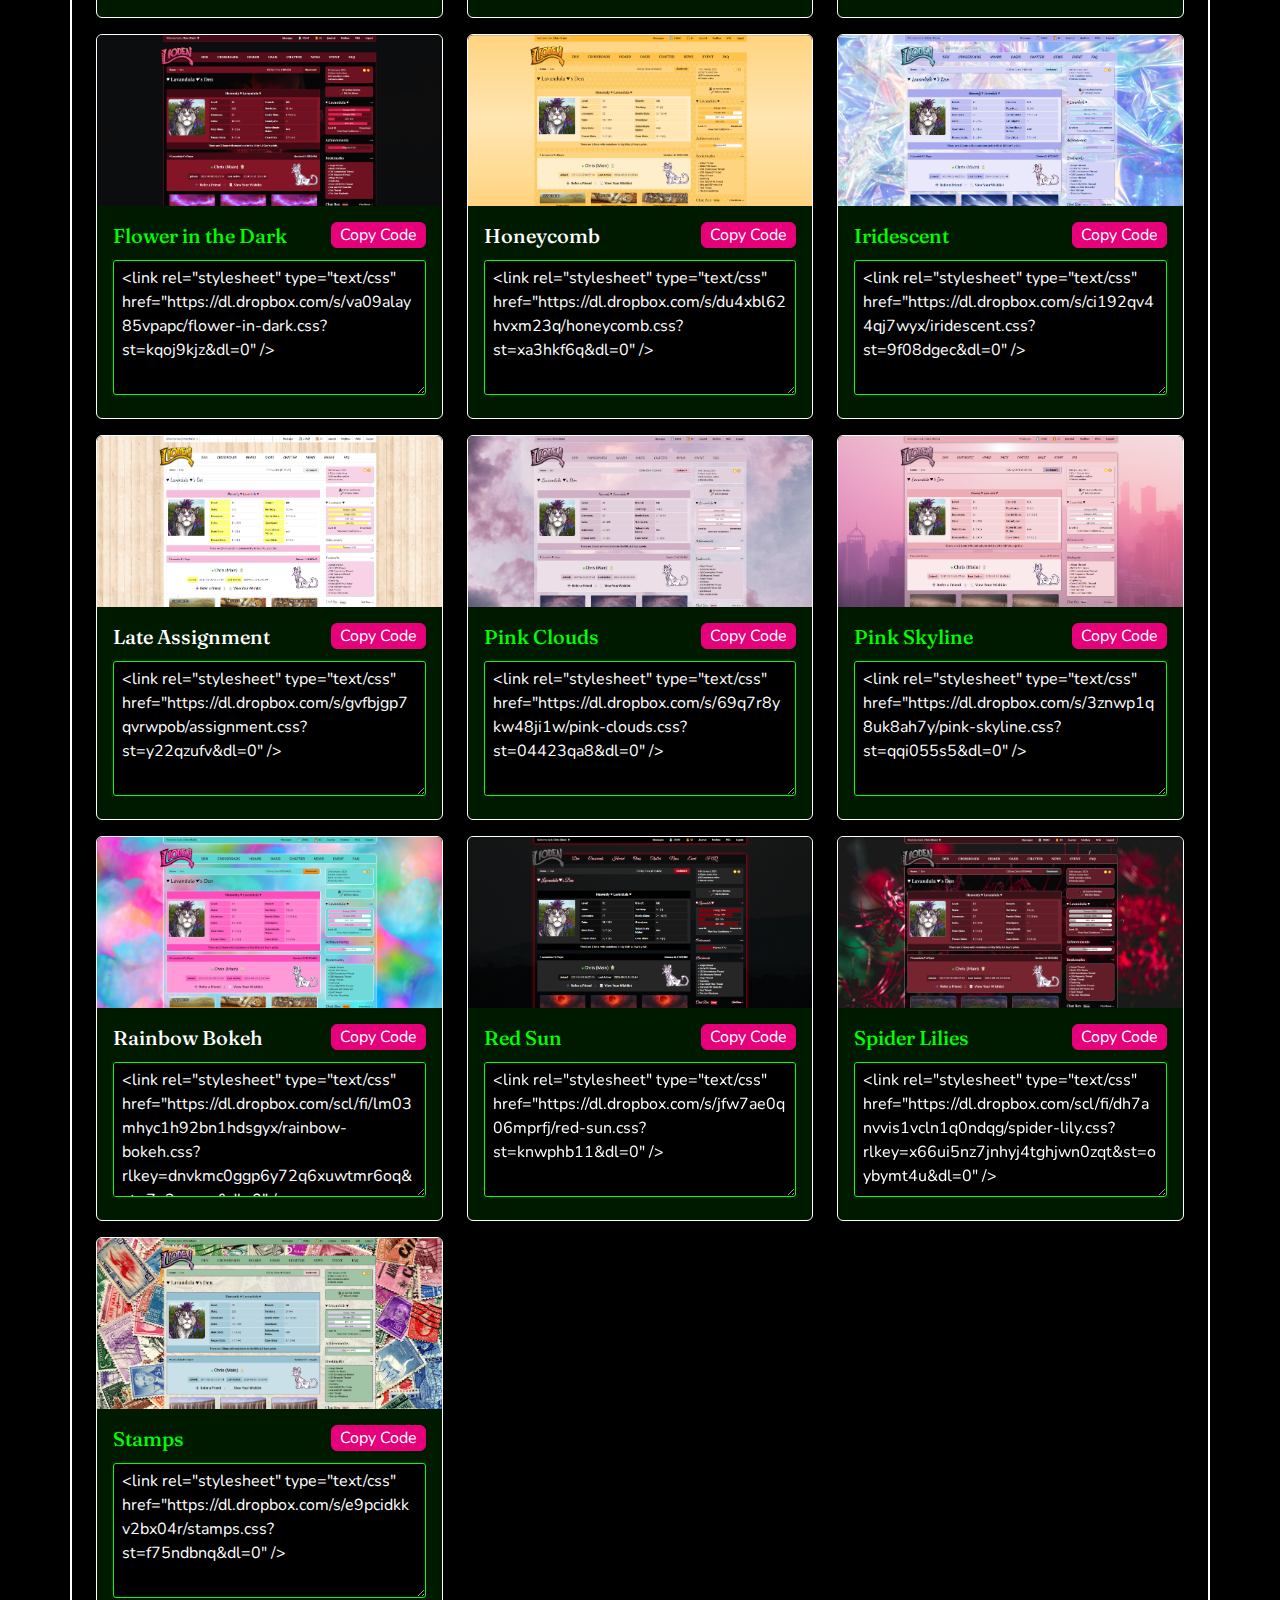
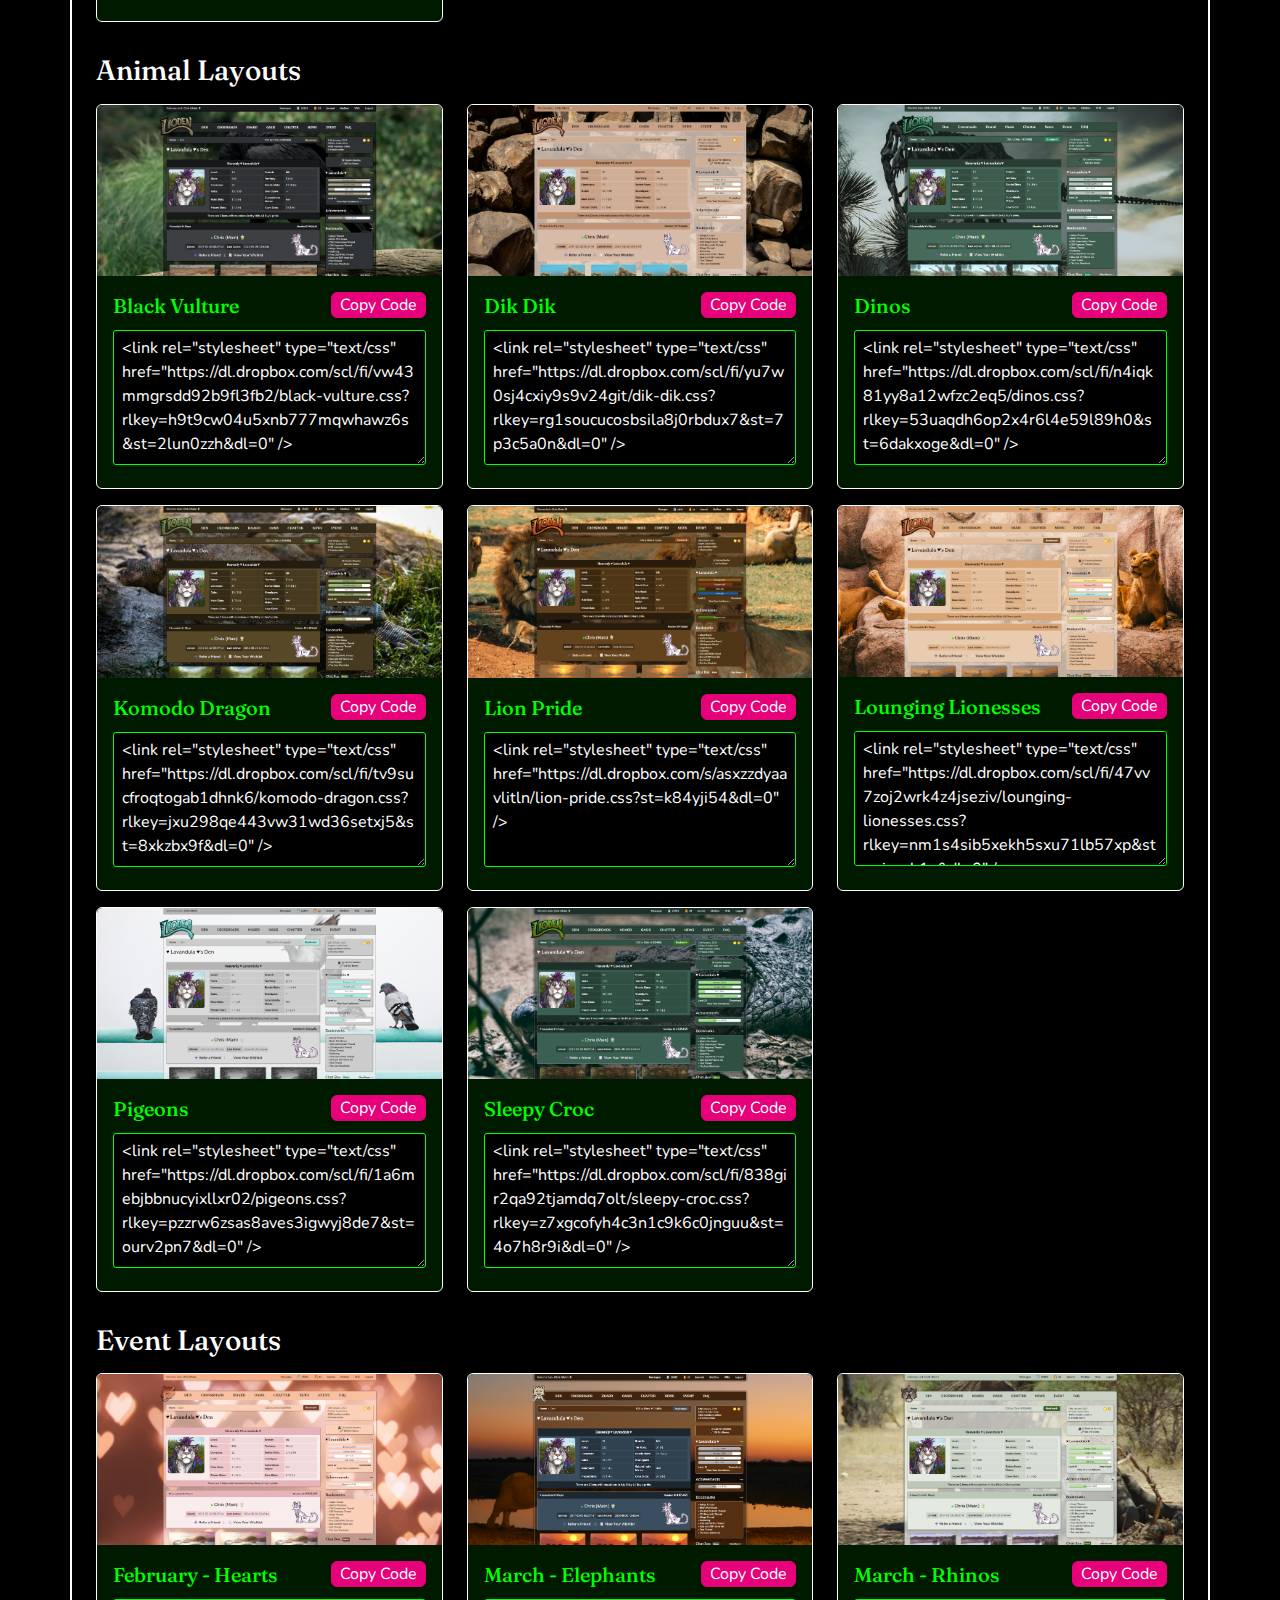
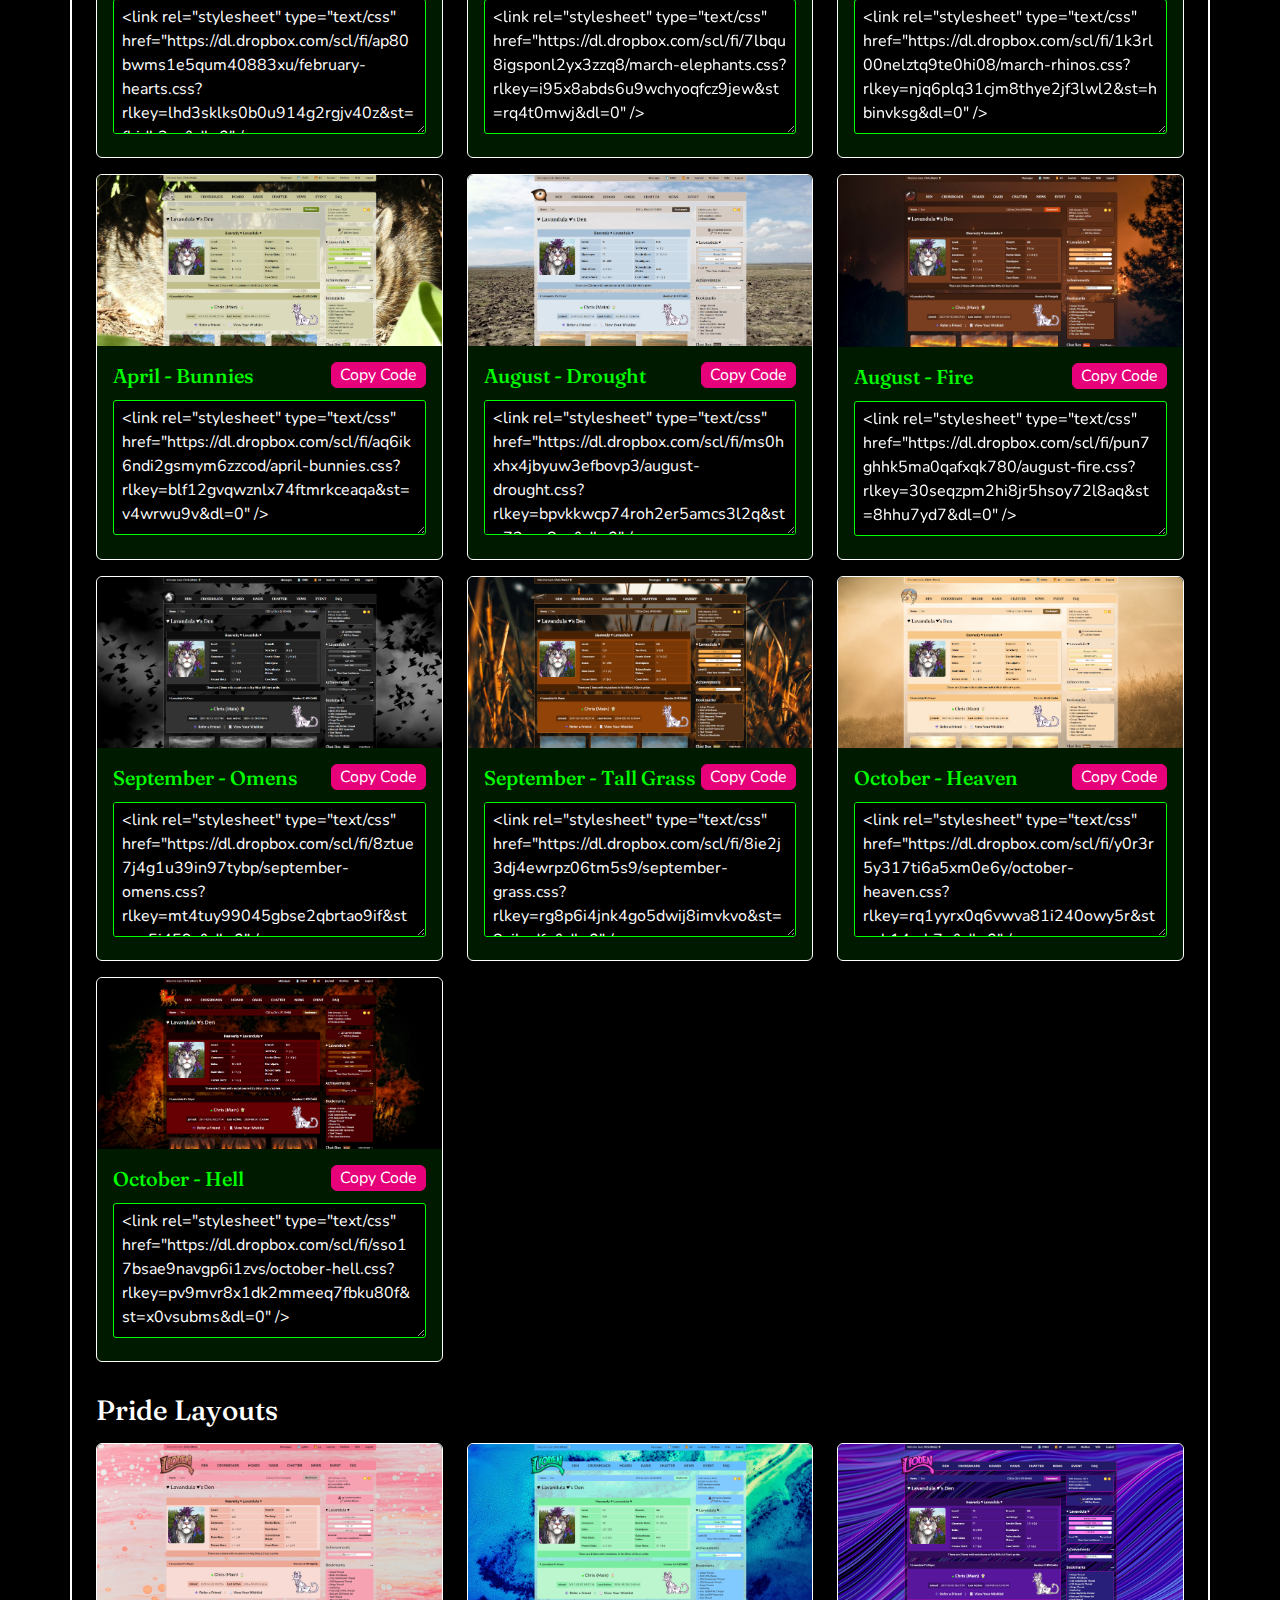
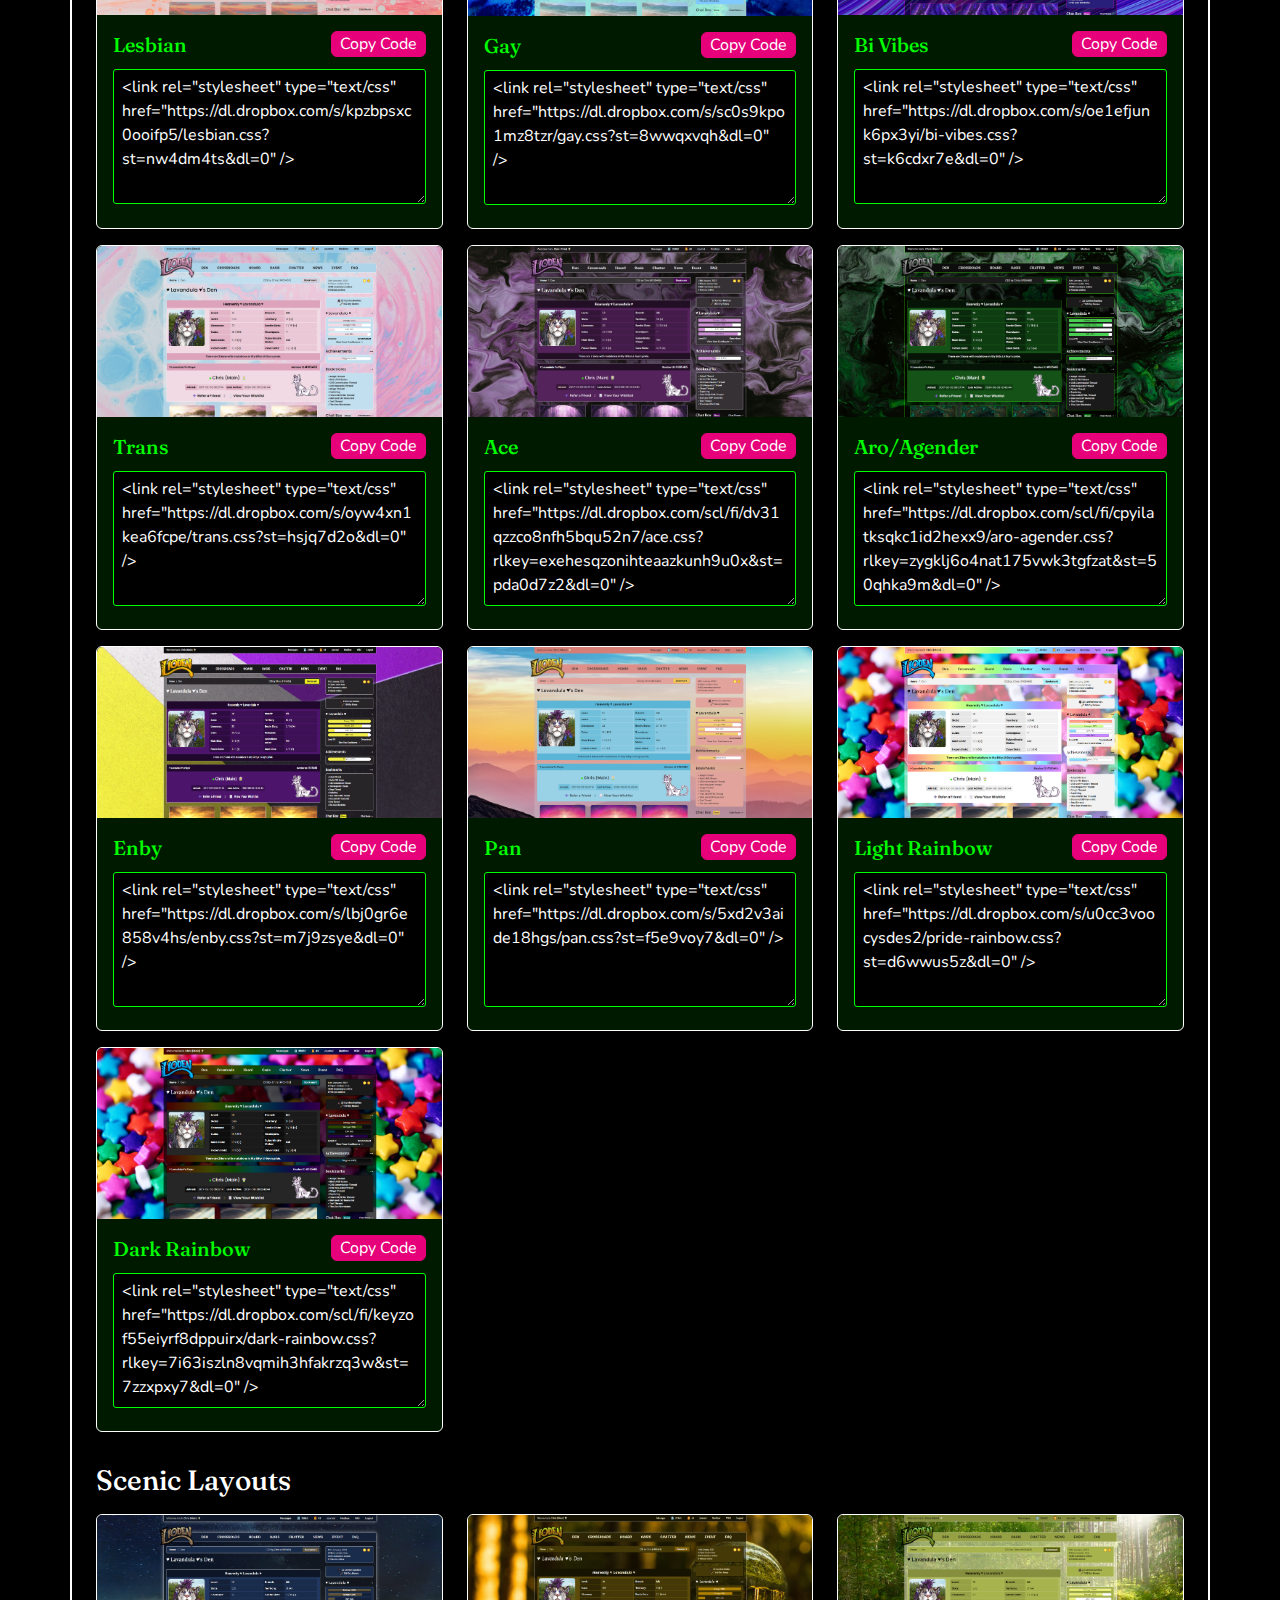
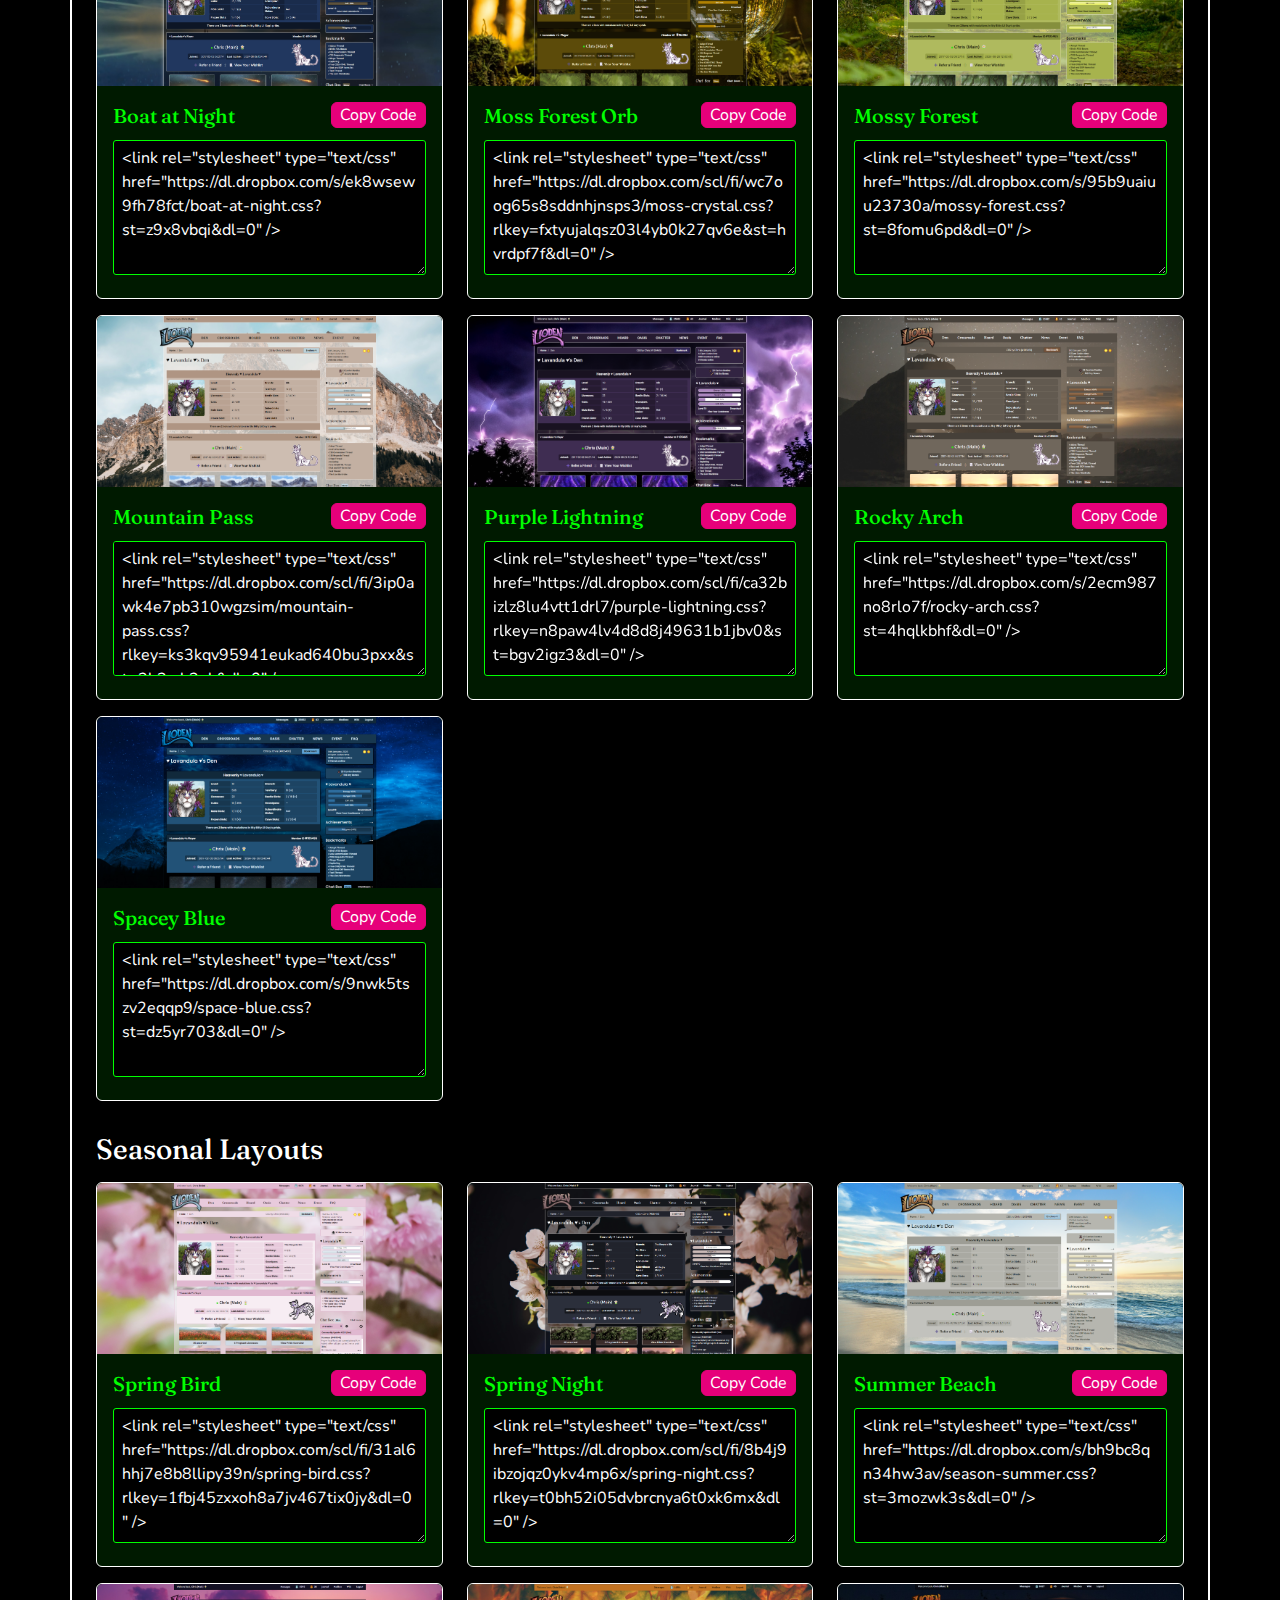
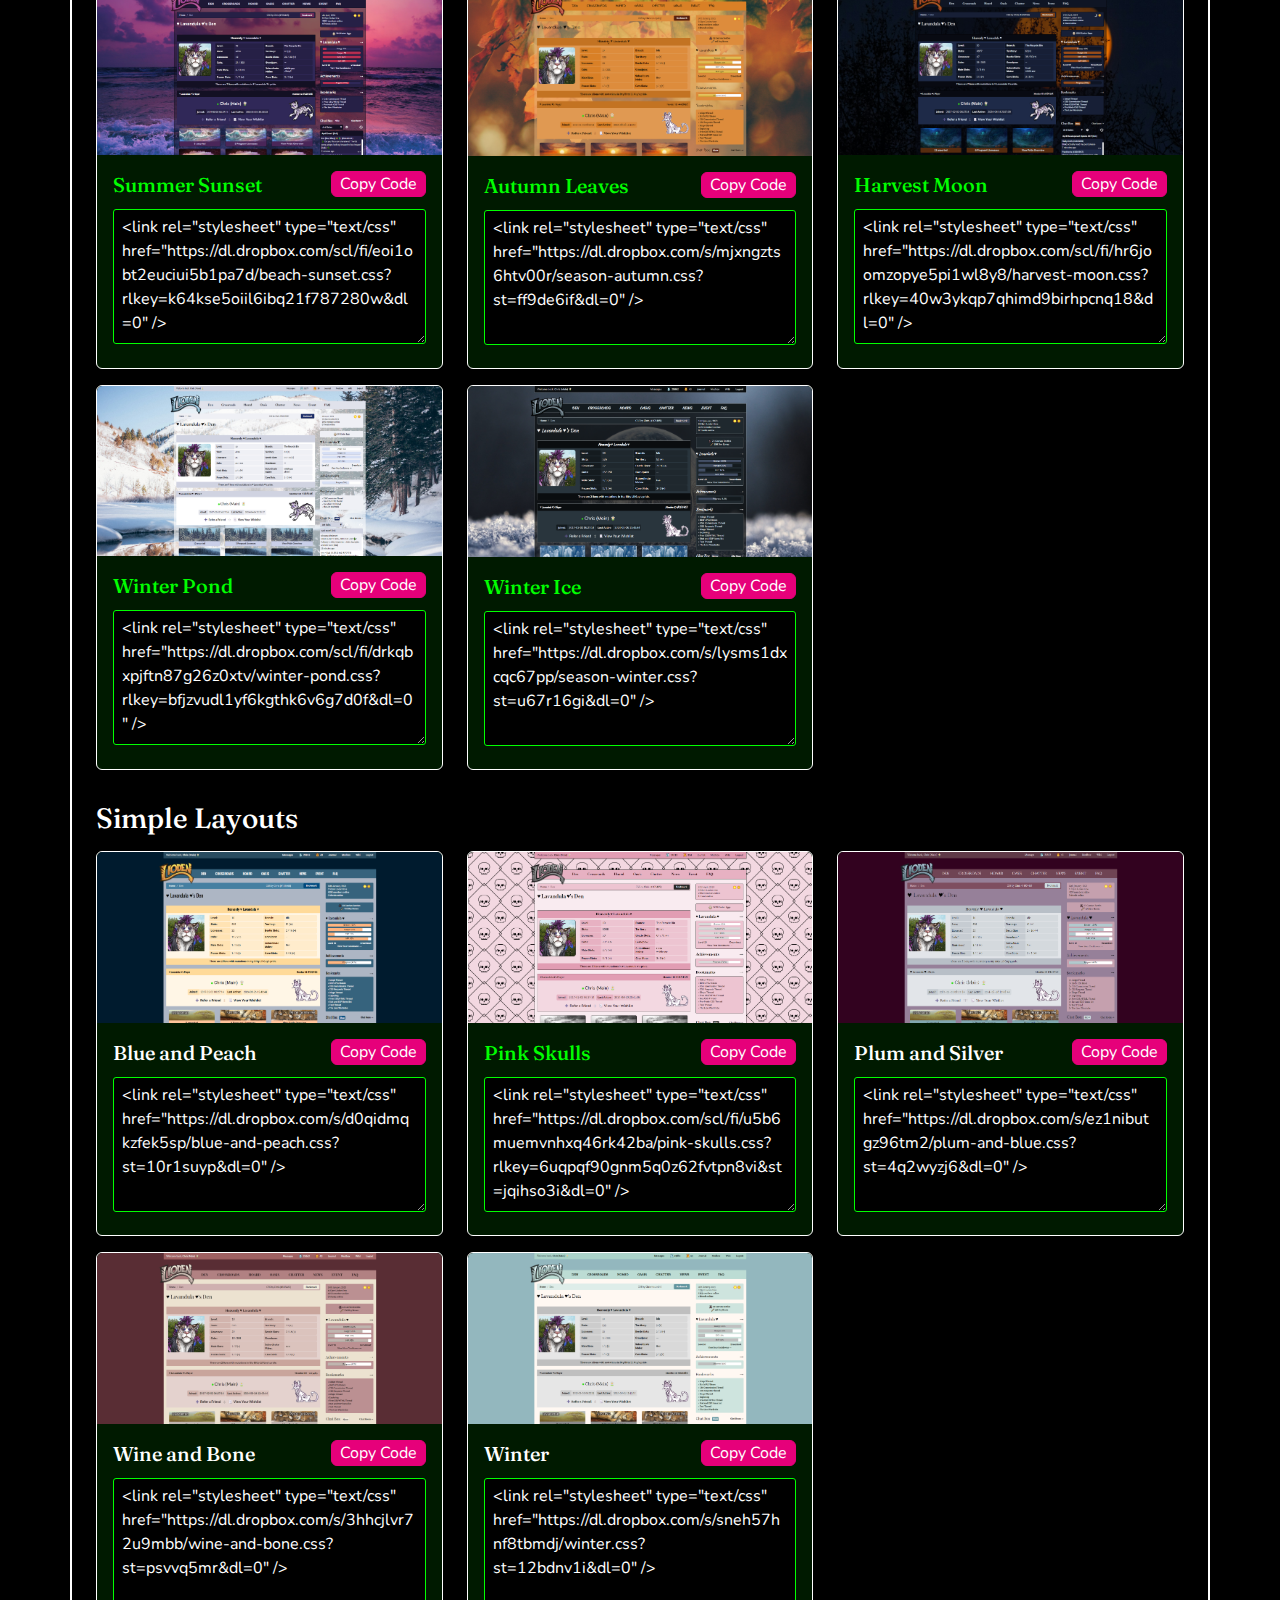
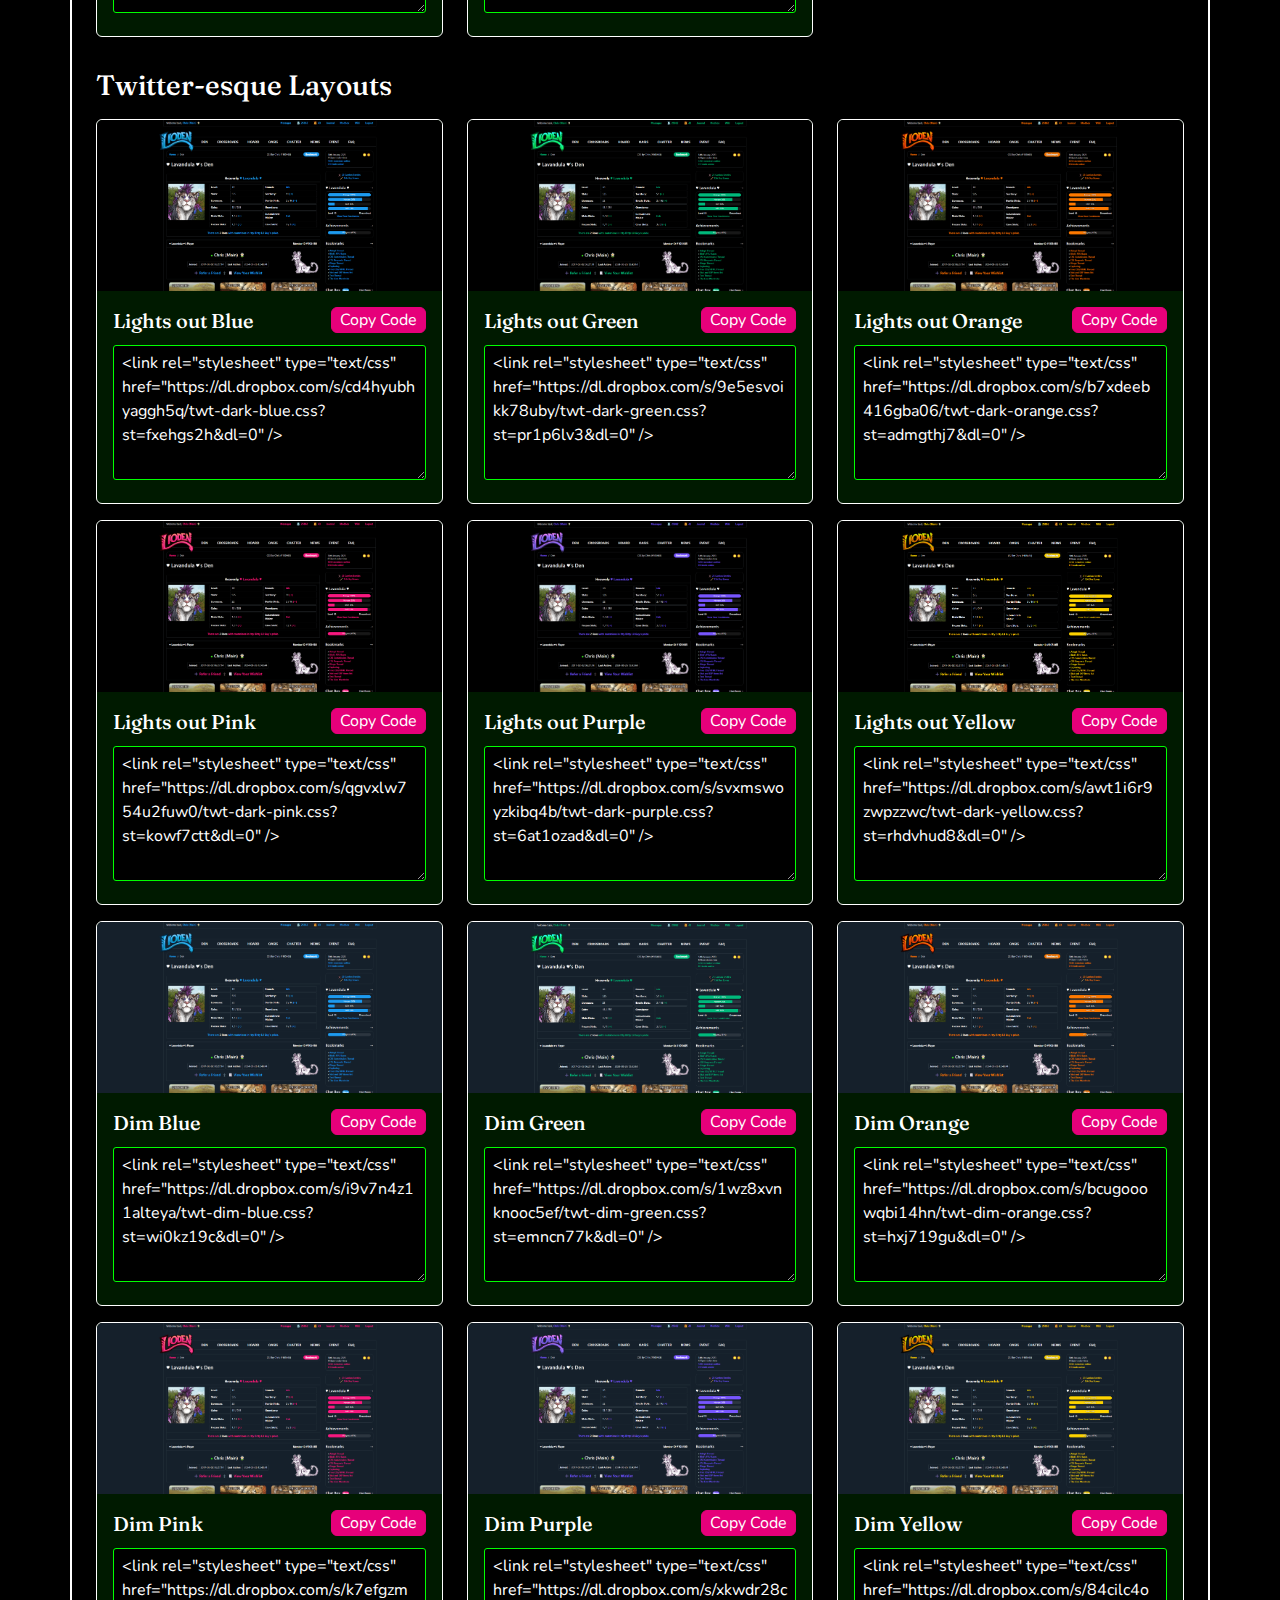
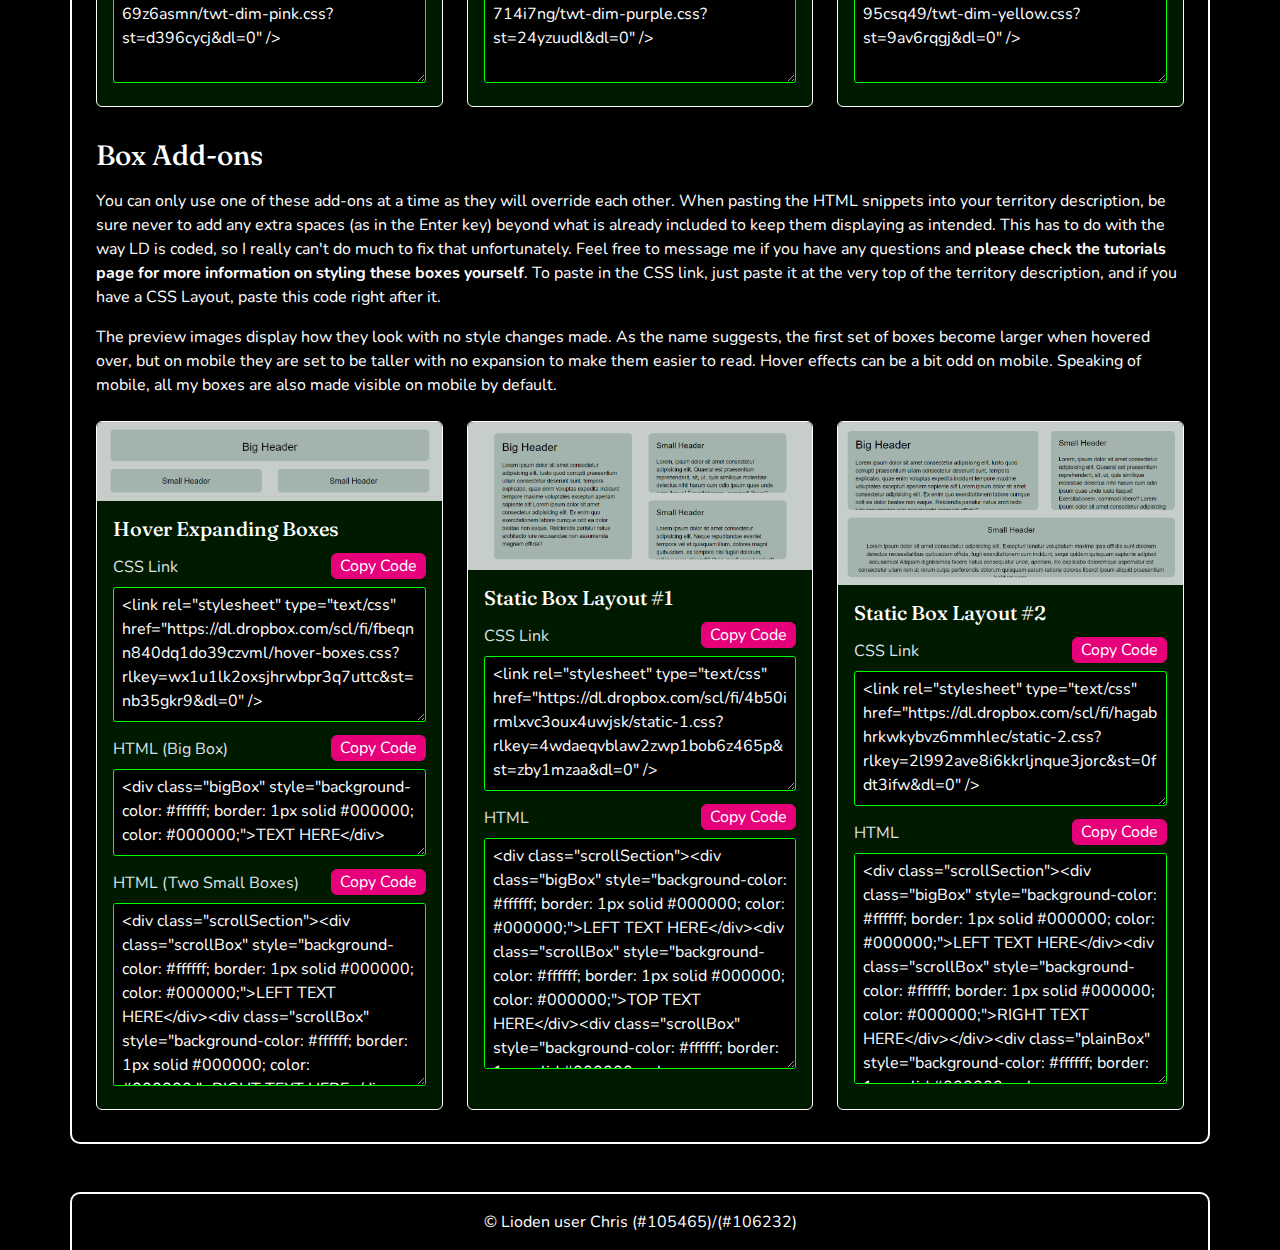
==== commit e0c12c62: "new placeholders" ====
--- a/index.html
+++ b/index.html
@@ -115,11 +115,11 @@
                         <div class="d-flex justify-content-between align-items-end">
                             <label for="hoverBigBox" class="py-2">HTML (Big Box)</label><button onclick="copyButton('hoverBigBox')" class="btn btn-primary mb-2">Copy Code</button>
                         </div>
-                        <textarea id="hoverBigBox" name="copy-field" class="copy-field" rows="3">&lt;div class="bigBox" style="background-color: #HEXCODE; border: 1px solid #HEXCODE">TEXT HERE&lt;/div></textarea>
+                        <textarea id="hoverBigBox" name="copy-field" class="copy-field" rows="3">&lt;div class="bigBox" style="background-color: #ffffff; border: 1px solid #000000; color: #000000;">TEXT HERE&lt;/div></textarea>
                         <div class="d-flex justify-content-between align-items-end">
                             <label for="hoverTwoBox" class="py-2">HTML (Two Small Boxes)</label><button onclick="copyButton('hoverTwoBox')" class="btn btn-primary mb-2">Copy Code</button>
                         </div>
-                        <textarea id="hoverTwoBox" name="copy-field" class="copy-field" rows="7">&lt;div class="scrollSection">&lt;div class="scrollBox" style="background-color: #HEXCODE; border: 1px solid #HEXCODE">LEFT TEXT HERE&lt;/div>&lt;div class="scrollBox" style="background-color: #HEXCODE; border: 1px solid #HEXCODE">RIGHT TEXT HERE&lt;/div>&lt;/div></textarea>
+                        <textarea id="hoverTwoBox" name="copy-field" class="copy-field" rows="7">&lt;div class="scrollSection">&lt;div class="scrollBox" style="background-color: #ffffff; border: 1px solid #000000; color: #000000;">LEFT TEXT HERE&lt;/div>&lt;div class="scrollBox" style="background-color: #ffffff; border: 1px solid #000000; color: #000000;">RIGHT TEXT HERE&lt;/div>&lt;/div></textarea>
                     </div>
                 </div>
             </div>
@@ -135,7 +135,7 @@
                         <div class="d-flex justify-content-between align-items-end">
                             <label for="staticOneHTML" class="py-2">HTML</label><button onclick="copyButton('staticOneHTML')" class="btn btn-primary mb-2">Copy Code</button>
                         </div>
-                        <textarea id="staticOneHTML" name="copy-field" class="copy-field" rows="9">&lt;div class="scrollSection">&lt;div class="bigBox" style="background-color: #HEXCODE; border: 1px solid #HEXCODE">LEFT TEXT HERE&lt;/div>&lt;div class="scrollBox" style="background-color: #HEXCODE; border: 1px solid #HEXCODE">TOP TEXT HERE&lt;/div>&lt;div class="scrollBox" style="background-color: #HEXCODE; border: 1px solid #HEXCODE">BOTTOM TEXT HERE&lt;/div>&lt;/div></textarea>
+                        <textarea id="staticOneHTML" name="copy-field" class="copy-field" rows="9">&lt;div class="scrollSection">&lt;div class="bigBox" style="background-color: #ffffff; border: 1px solid #000000; color: #000000;">LEFT TEXT HERE&lt;/div>&lt;div class="scrollBox" style="background-color: #ffffff; border: 1px solid #000000; color: #000000;">TOP TEXT HERE&lt;/div>&lt;div class="scrollBox" style="background-color: #ffffff; border: 1px solid #000000; color: #000000;">BOTTOM TEXT HERE&lt;/div>&lt;/div></textarea>
                     </div>
                 </div>
             </div>
@@ -151,7 +151,7 @@
                         <div class="d-flex justify-content-between align-items-end">
                             <label for="staticTwoHTML" class="py-2">HTML</label><button onclick="copyButton('staticTwoHTML')" class="btn btn-primary mb-2">Copy Code</button>
                         </div>
-                        <textarea id="staticTwoHTML" name="copy-field" class="copy-field" rows="9">&lt;div class="scrollSection">&lt;div class="bigBox" style="background-color: #HEXCODE; border: 1px solid #HEXCODE">LEFT TEXT HERE&lt;/div>&lt;div class="scrollBox" style="background-color: #HEXCODE; border: 1px solid #HEXCODE">RIGHT TEXT HERE&lt;/div>&lt;/div>&lt;div class="plainBox" style="background-color: #HEXCODE; border: 1px solid #HEXCODE">BOTTOM TEXT HERE&lt;/div></textarea>
+                        <textarea id="staticTwoHTML" name="copy-field" class="copy-field" rows="9">&lt;div class="scrollSection">&lt;div class="bigBox" style="background-color: #ffffff; border: 1px solid #000000; color: #000000;">LEFT TEXT HERE&lt;/div>&lt;div class="scrollBox" style="background-color: #ffffff; border: 1px solid #000000; color: #000000;">RIGHT TEXT HERE&lt;/div>&lt;/div>&lt;div class="plainBox" style="background-color: #ffffff; border: 1px solid #000000; color: #000000;">BOTTOM TEXT HERE&lt;/div></textarea>
                     </div>
                 </div>
             </div>
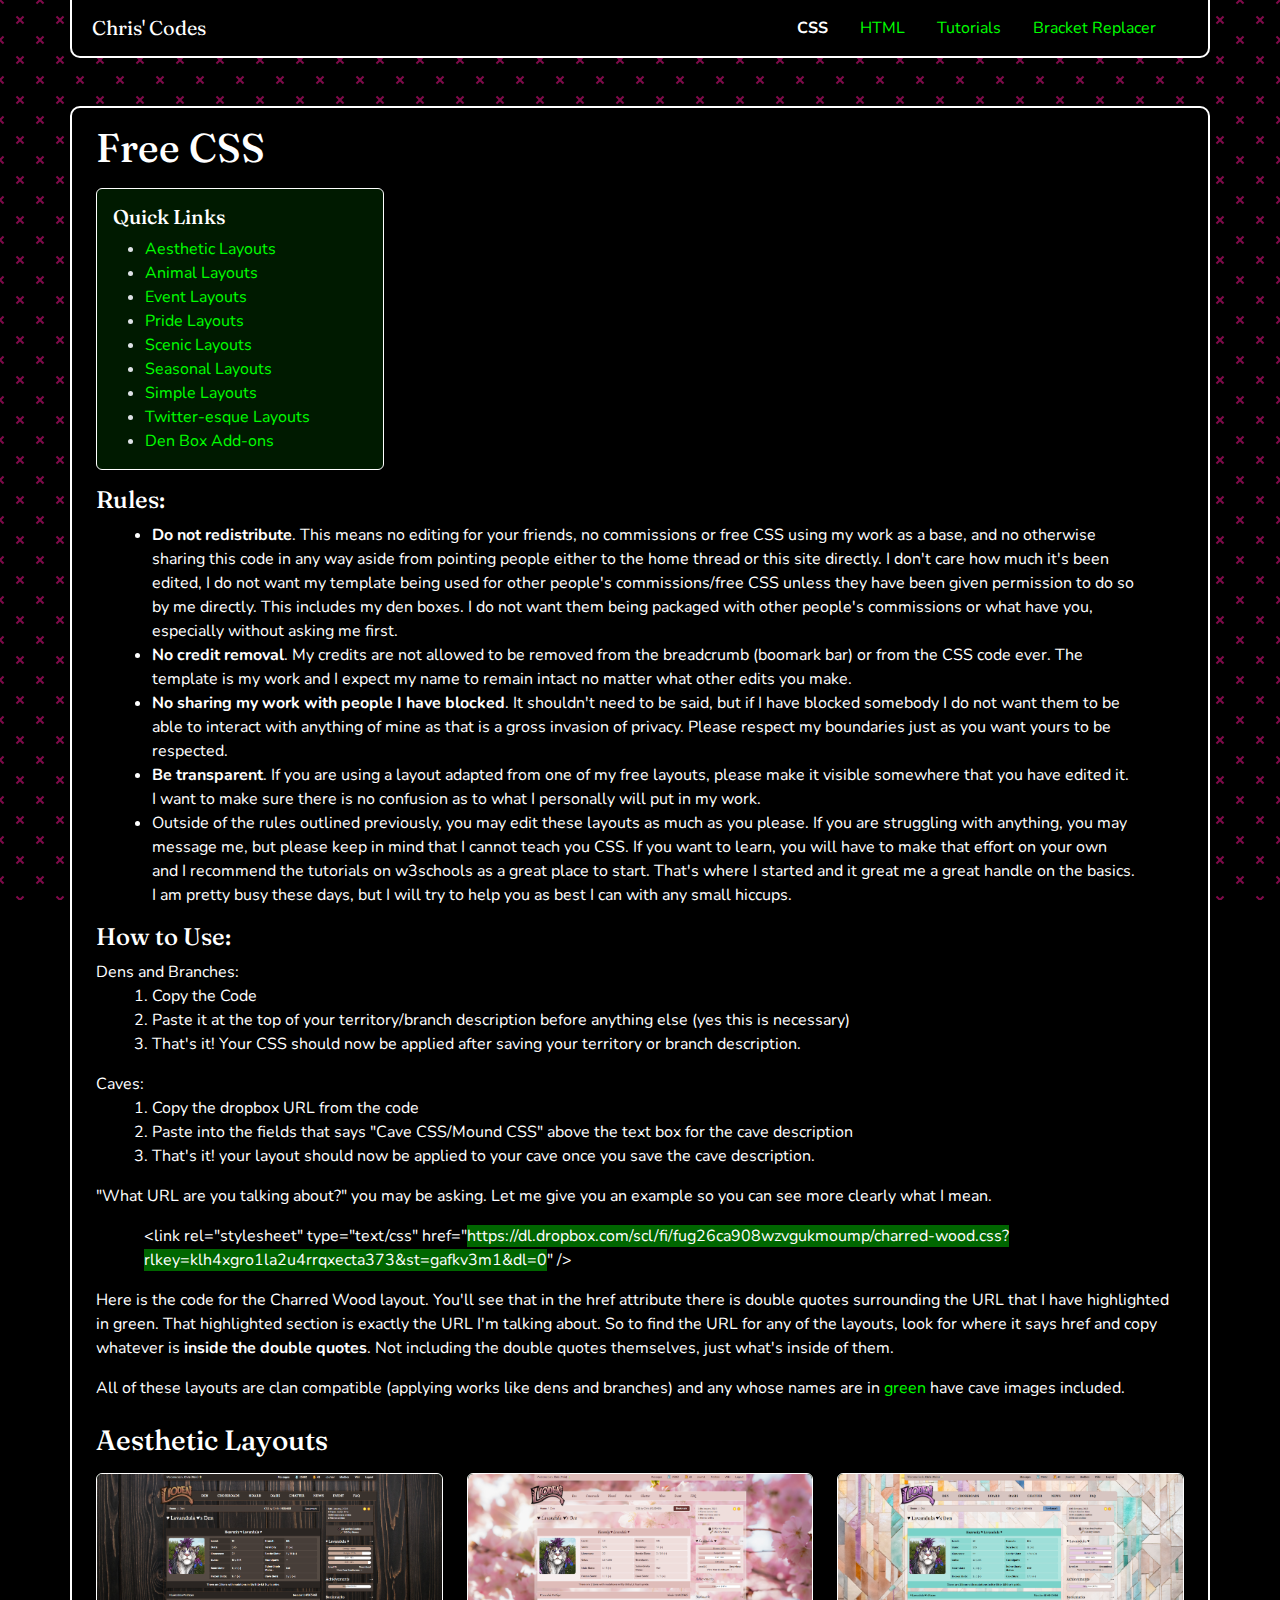
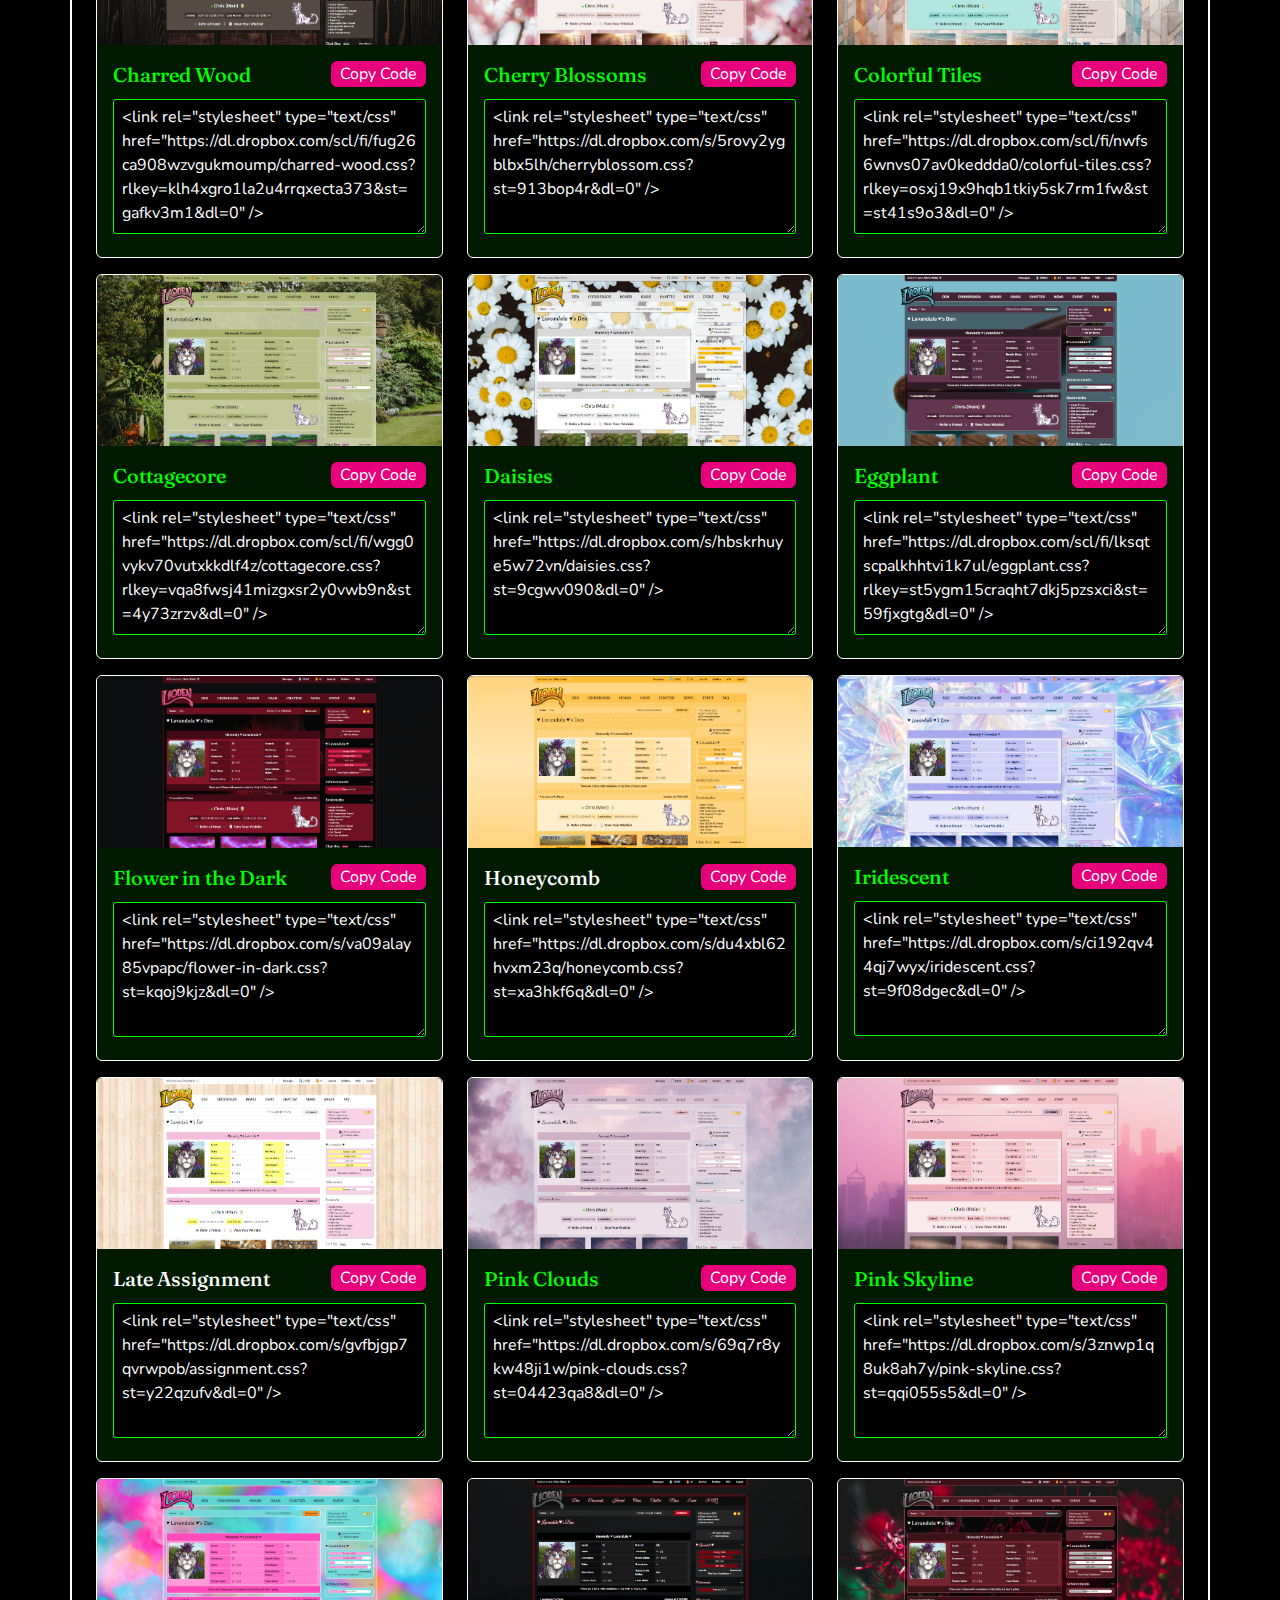
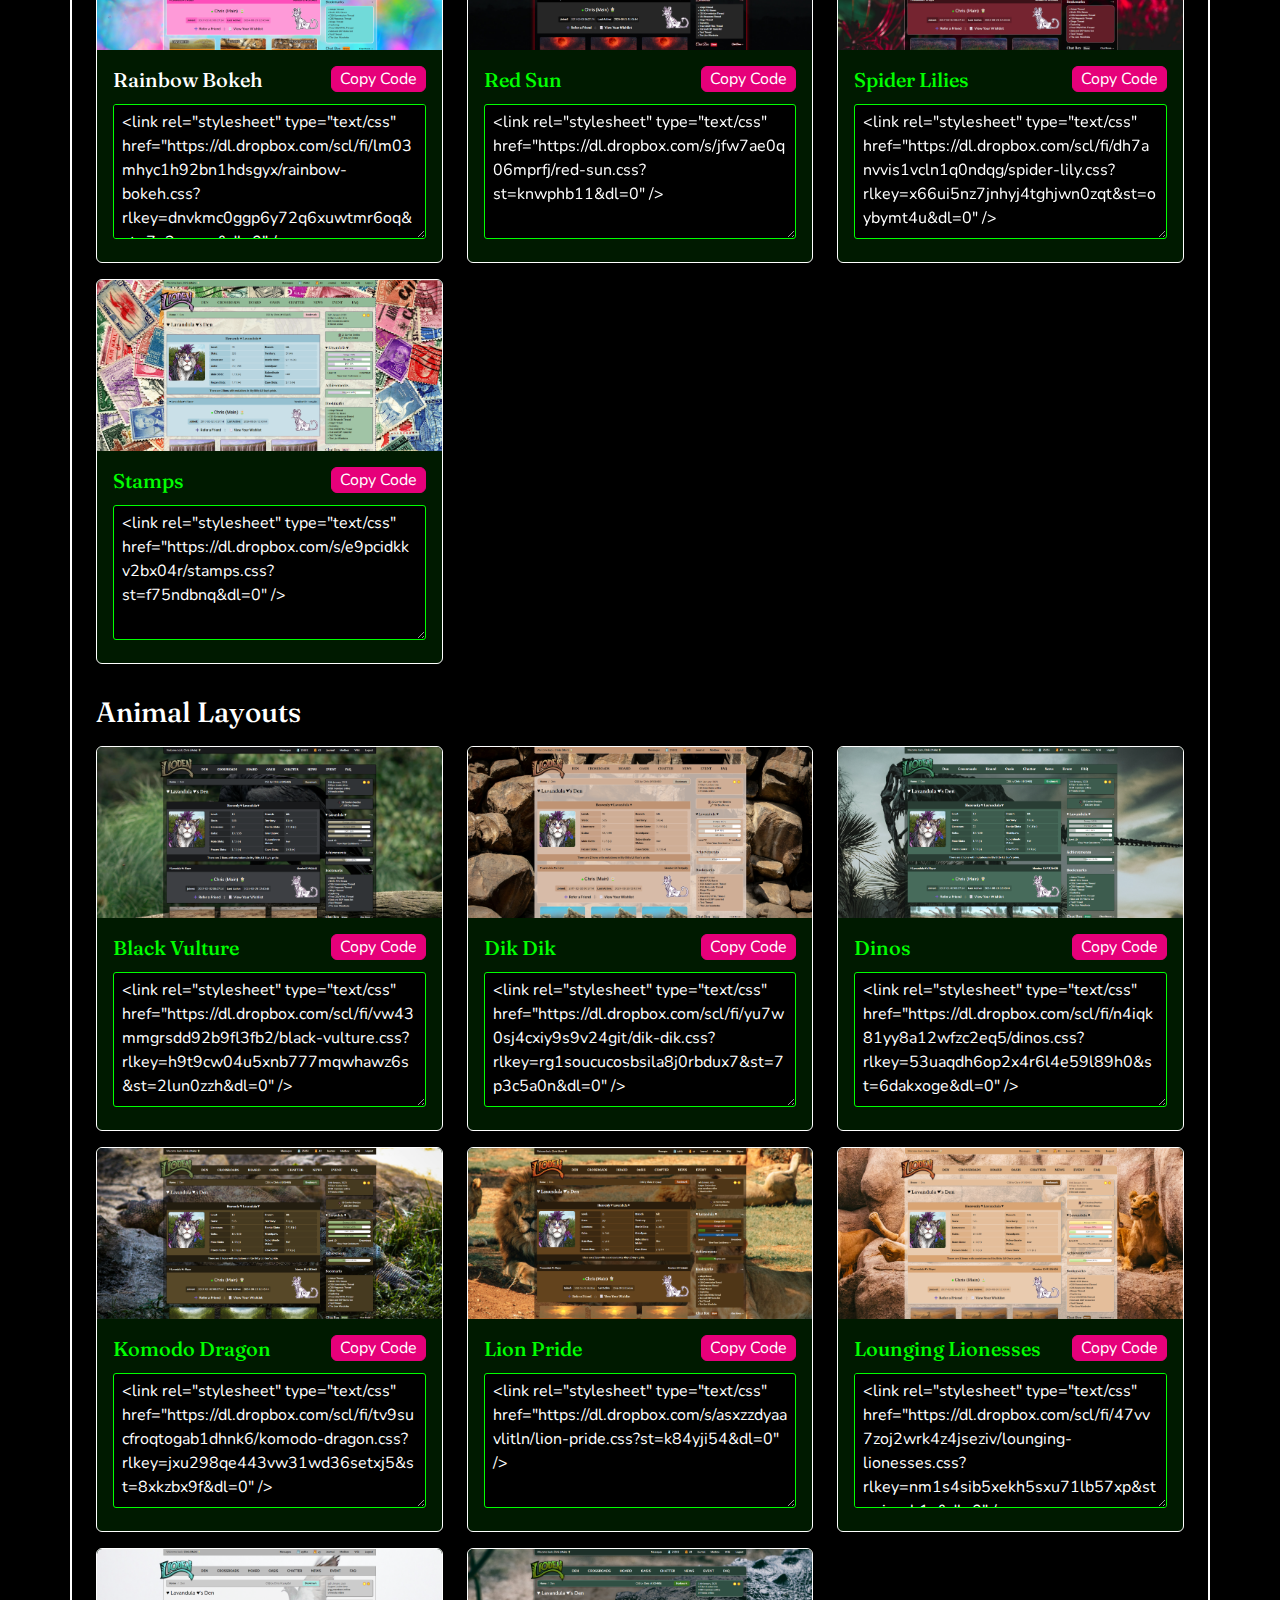
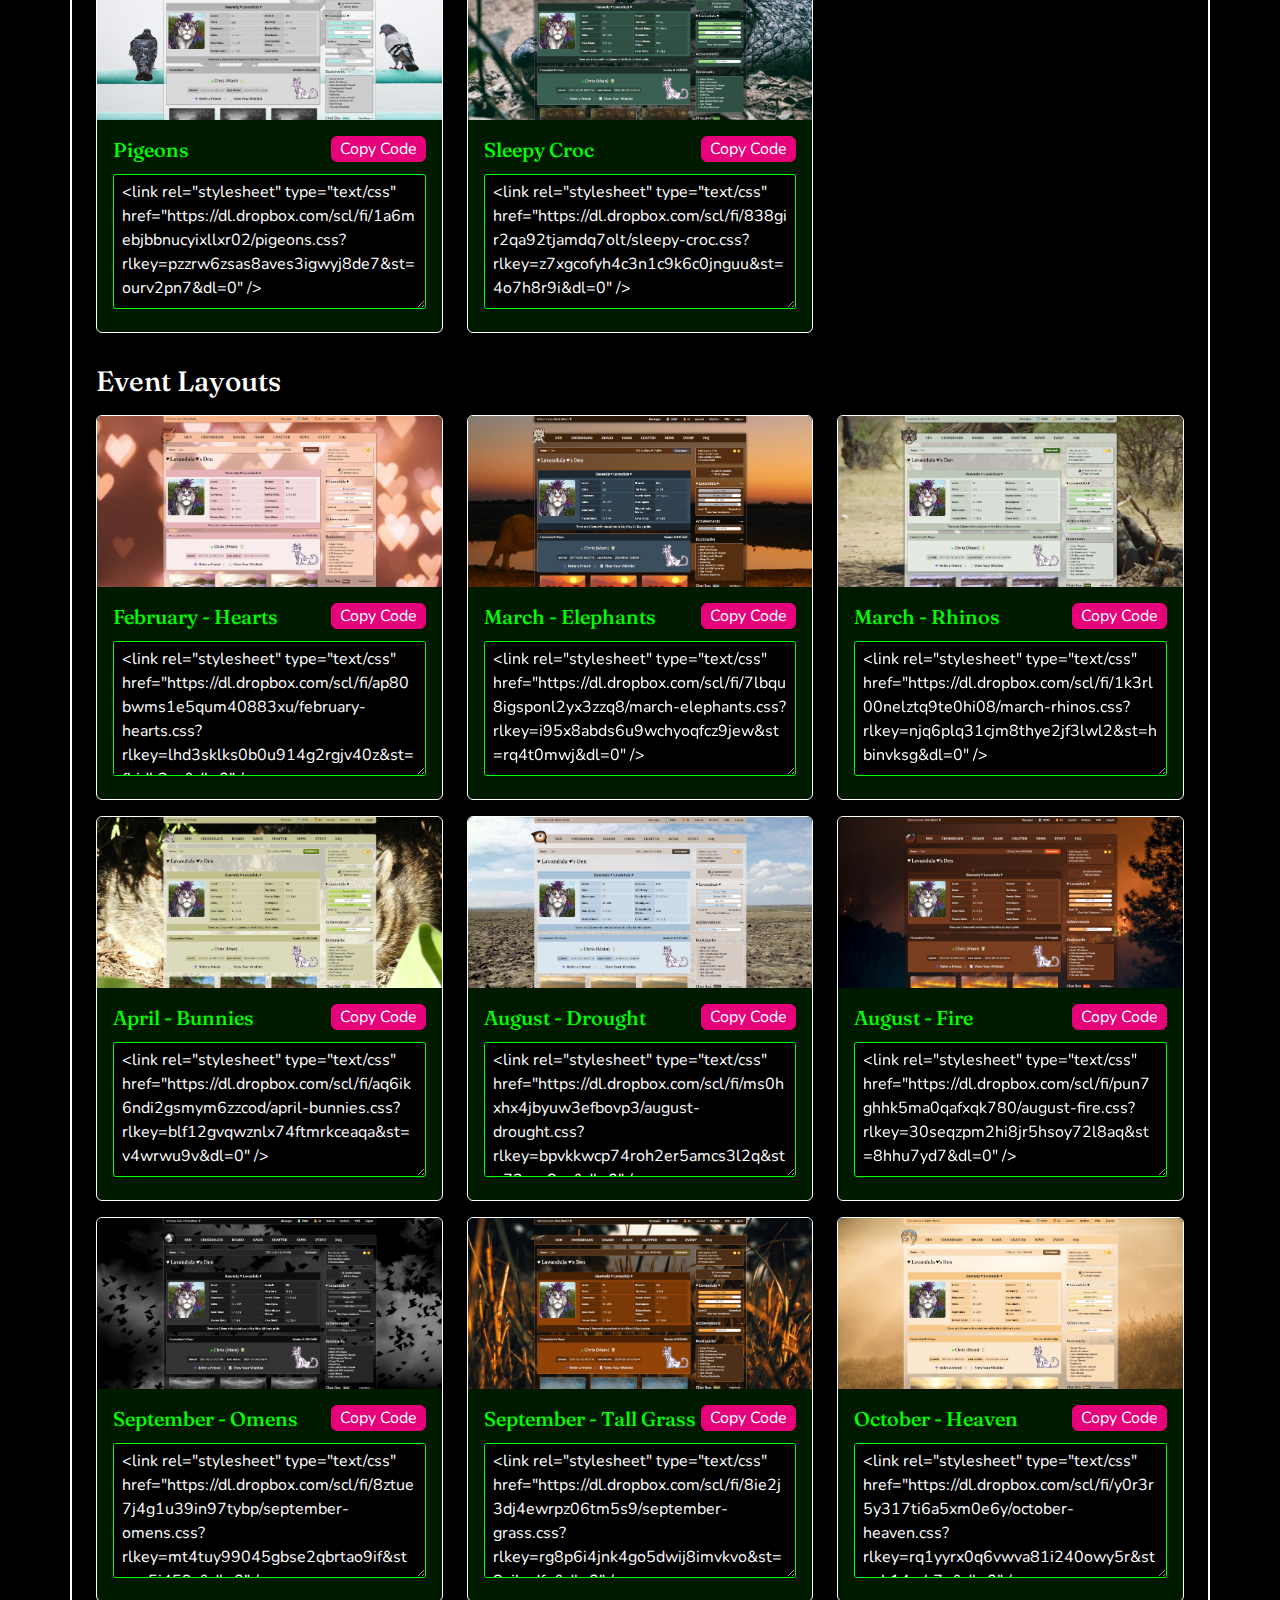
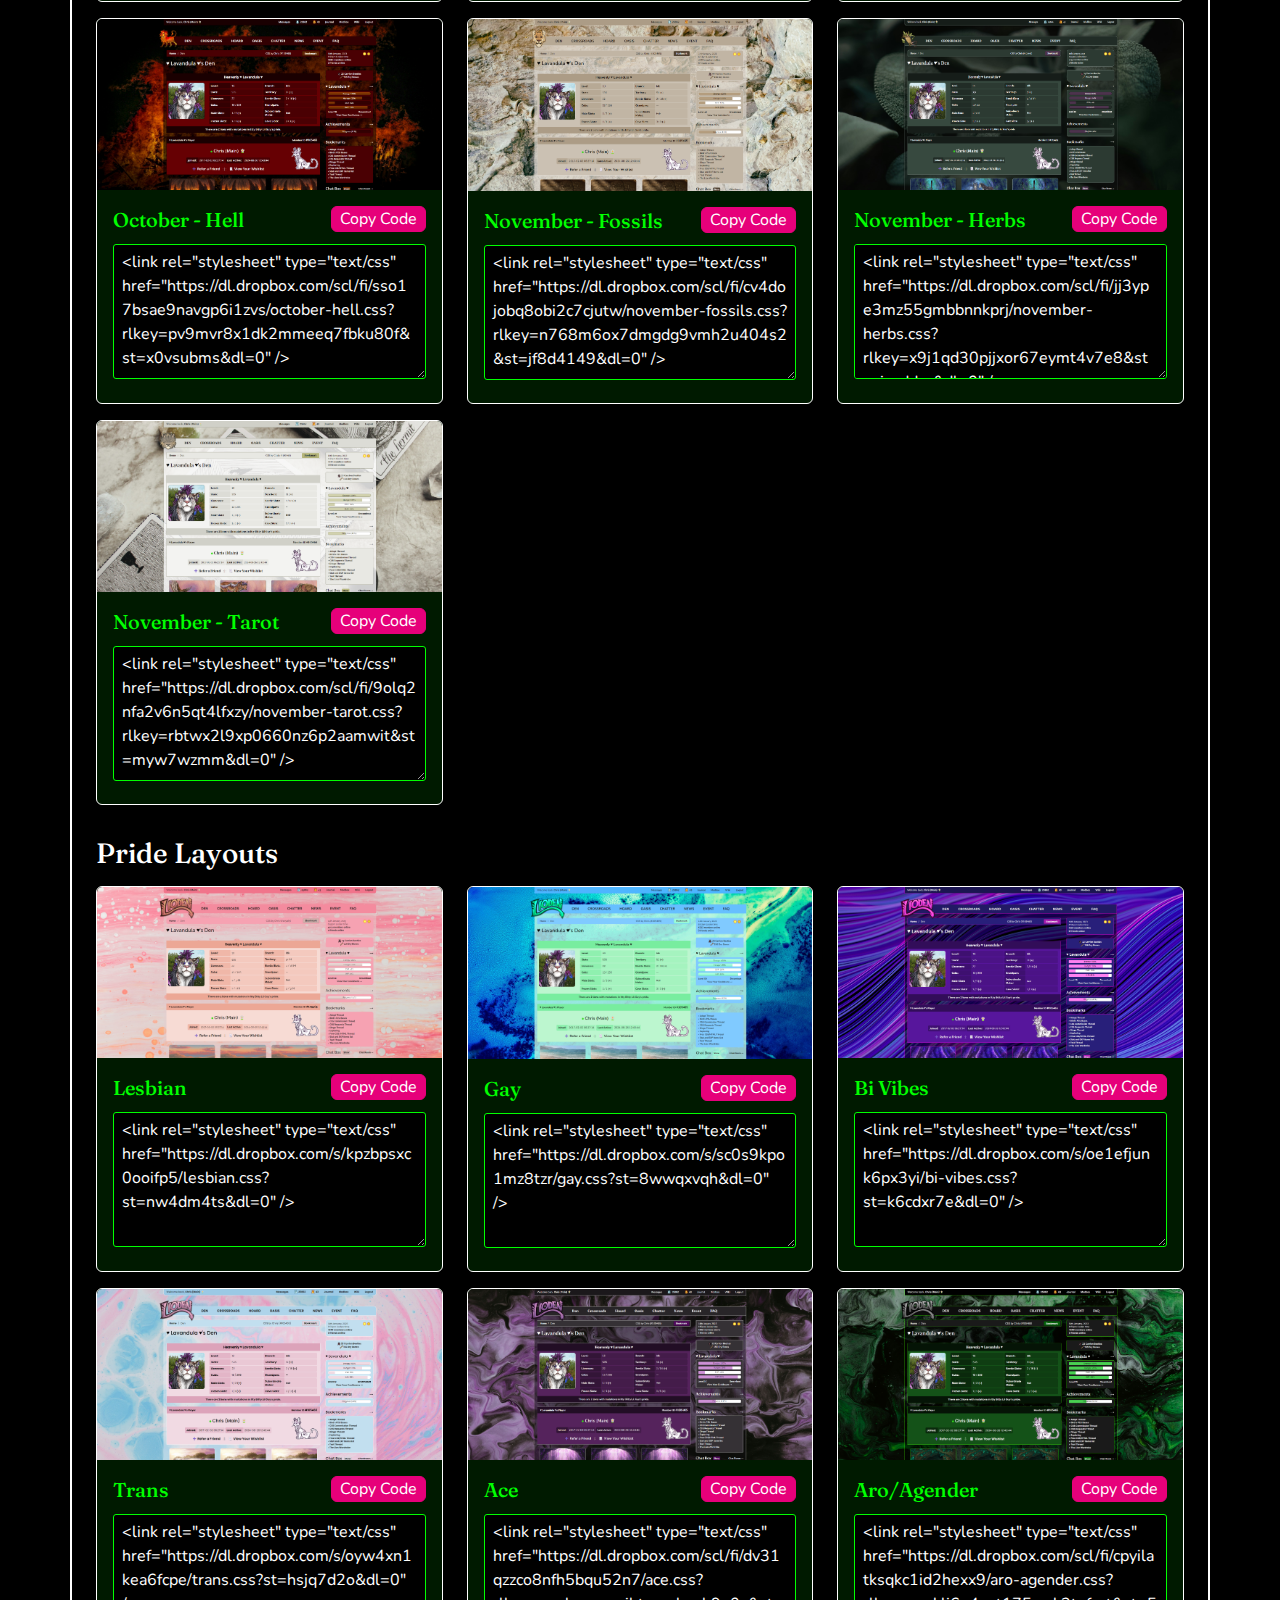
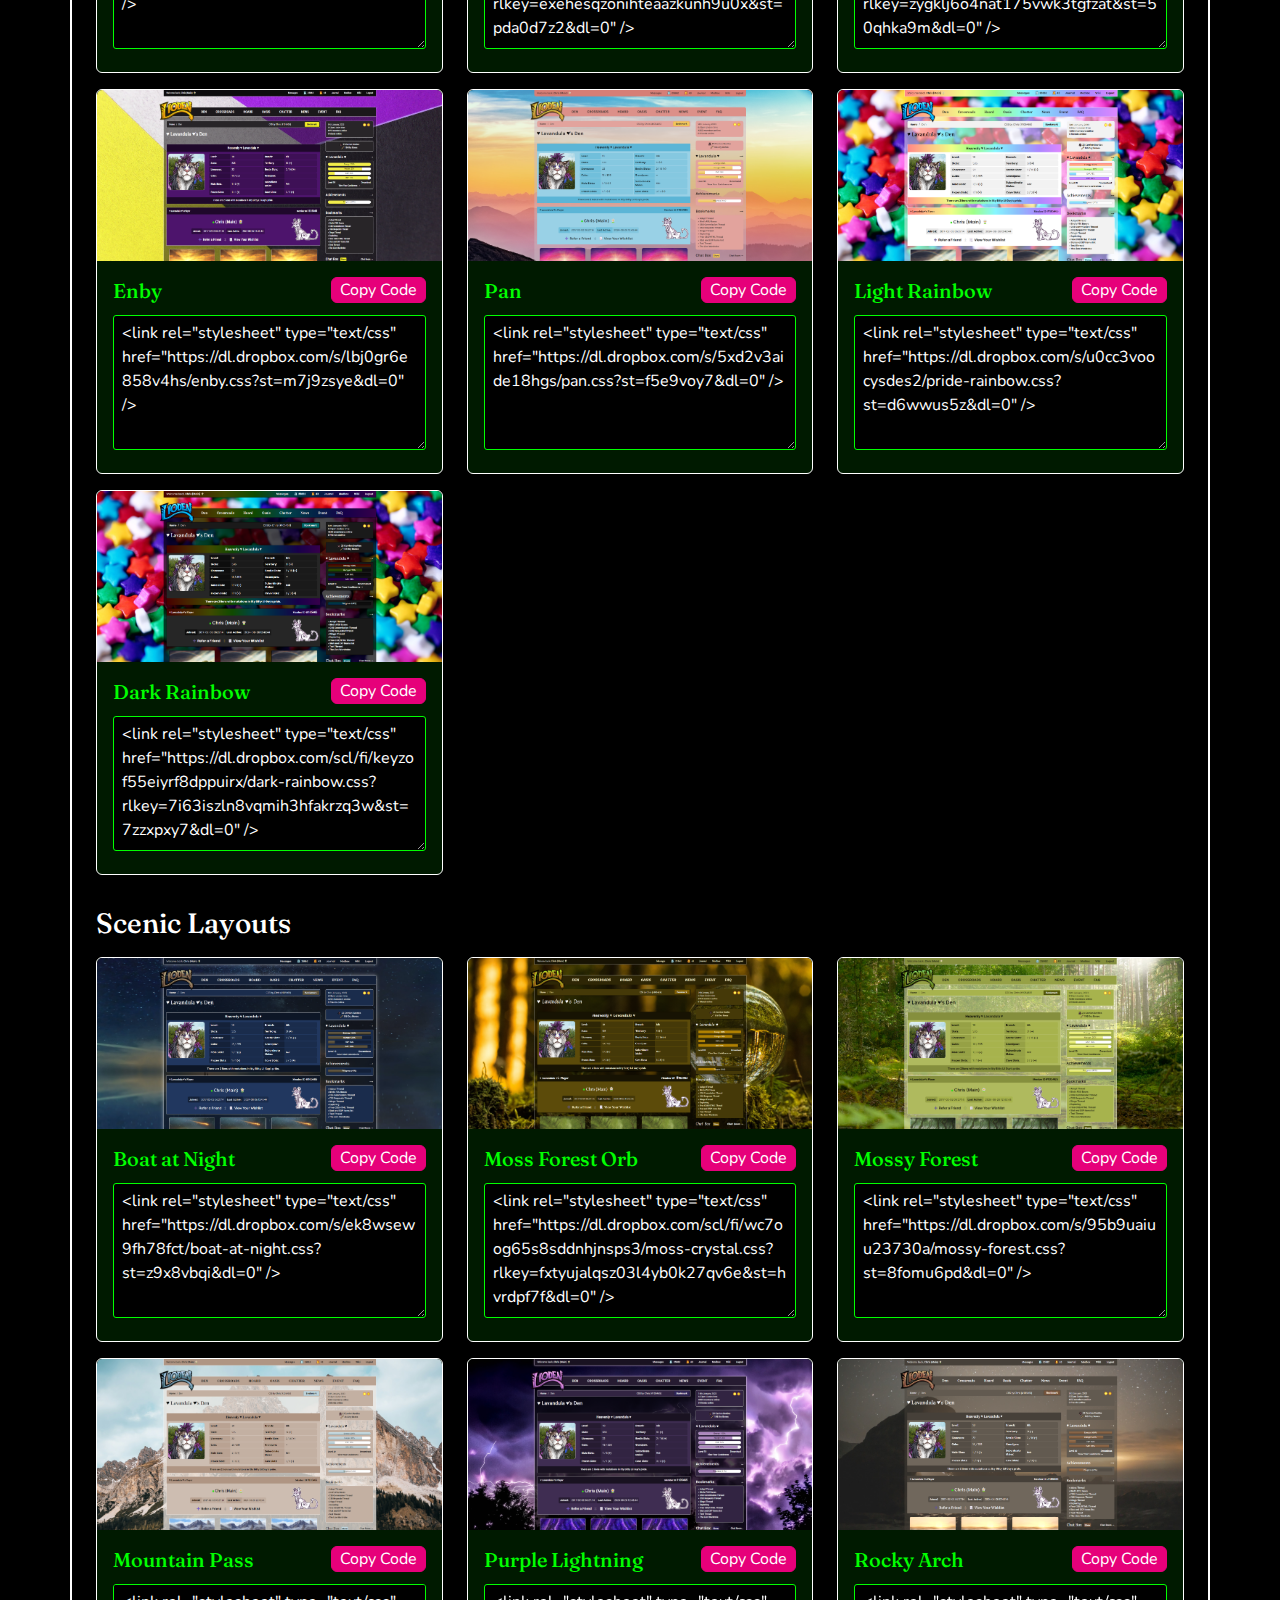
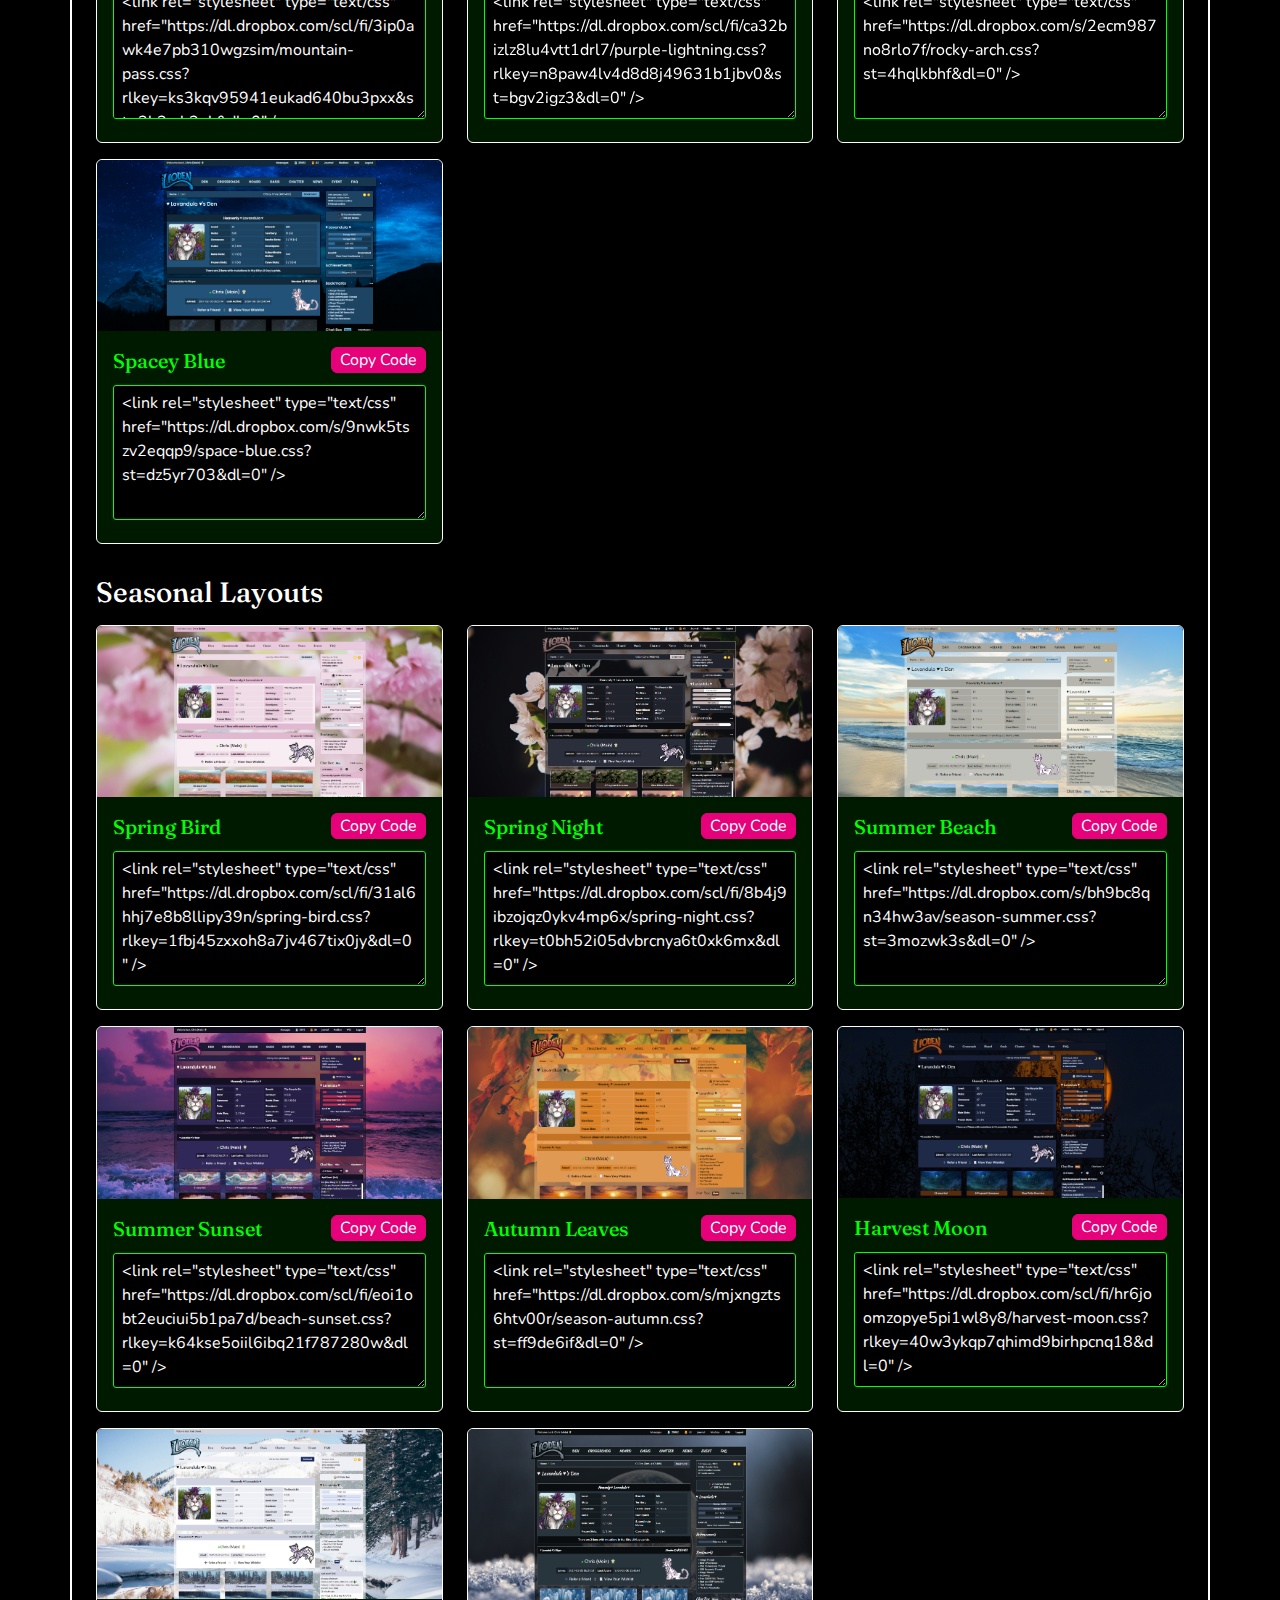
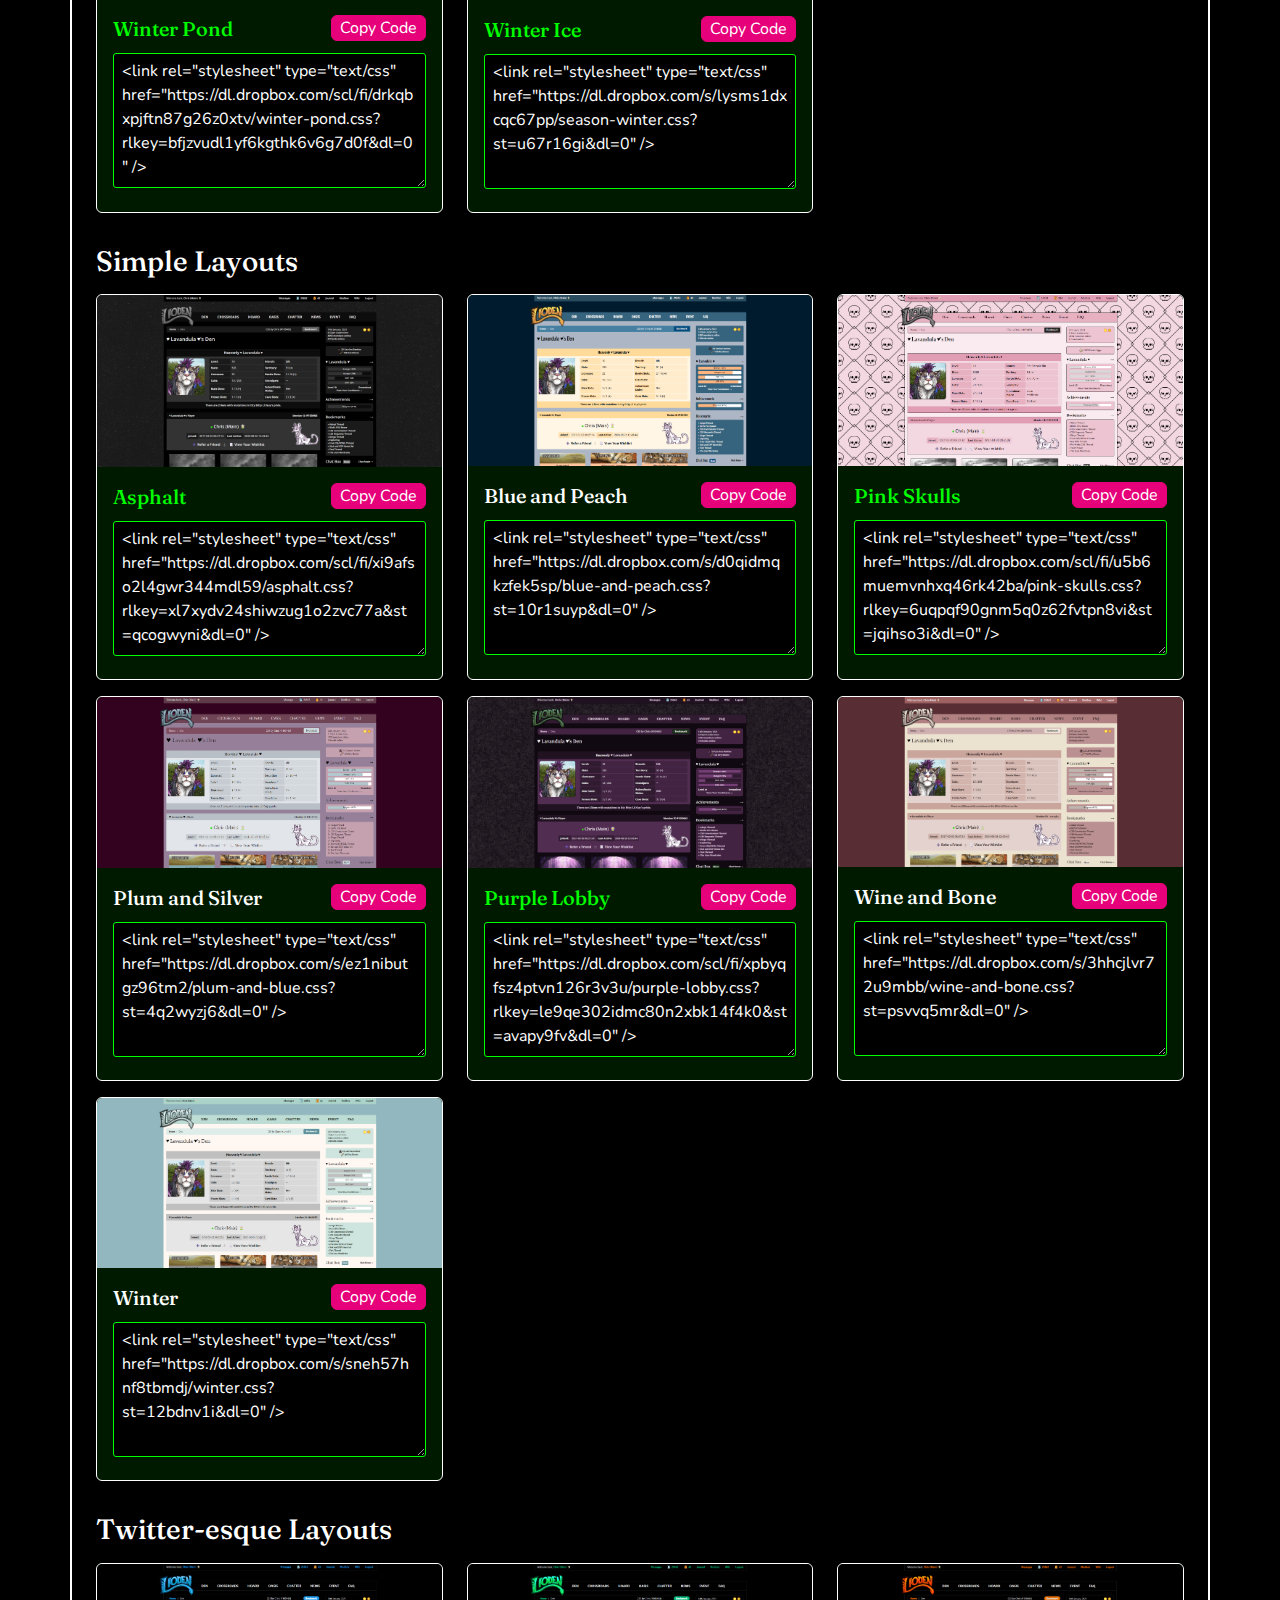
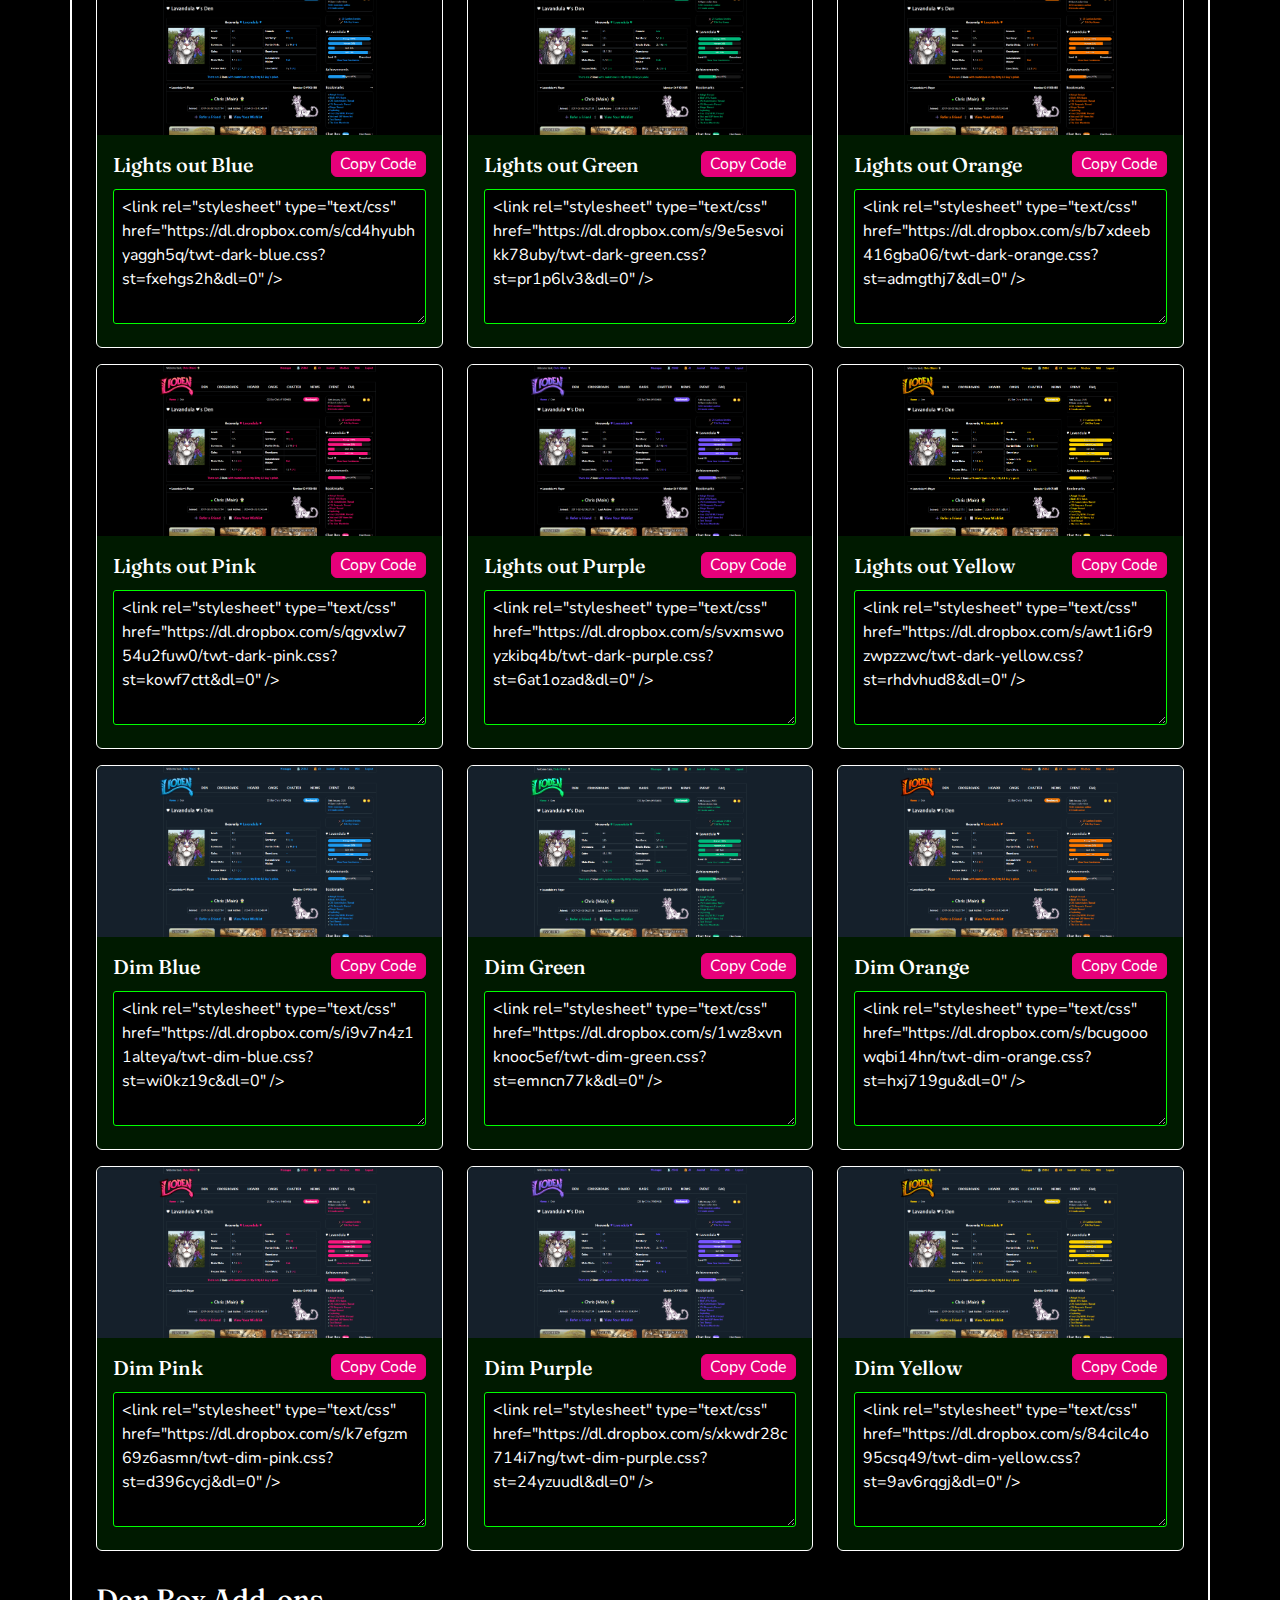
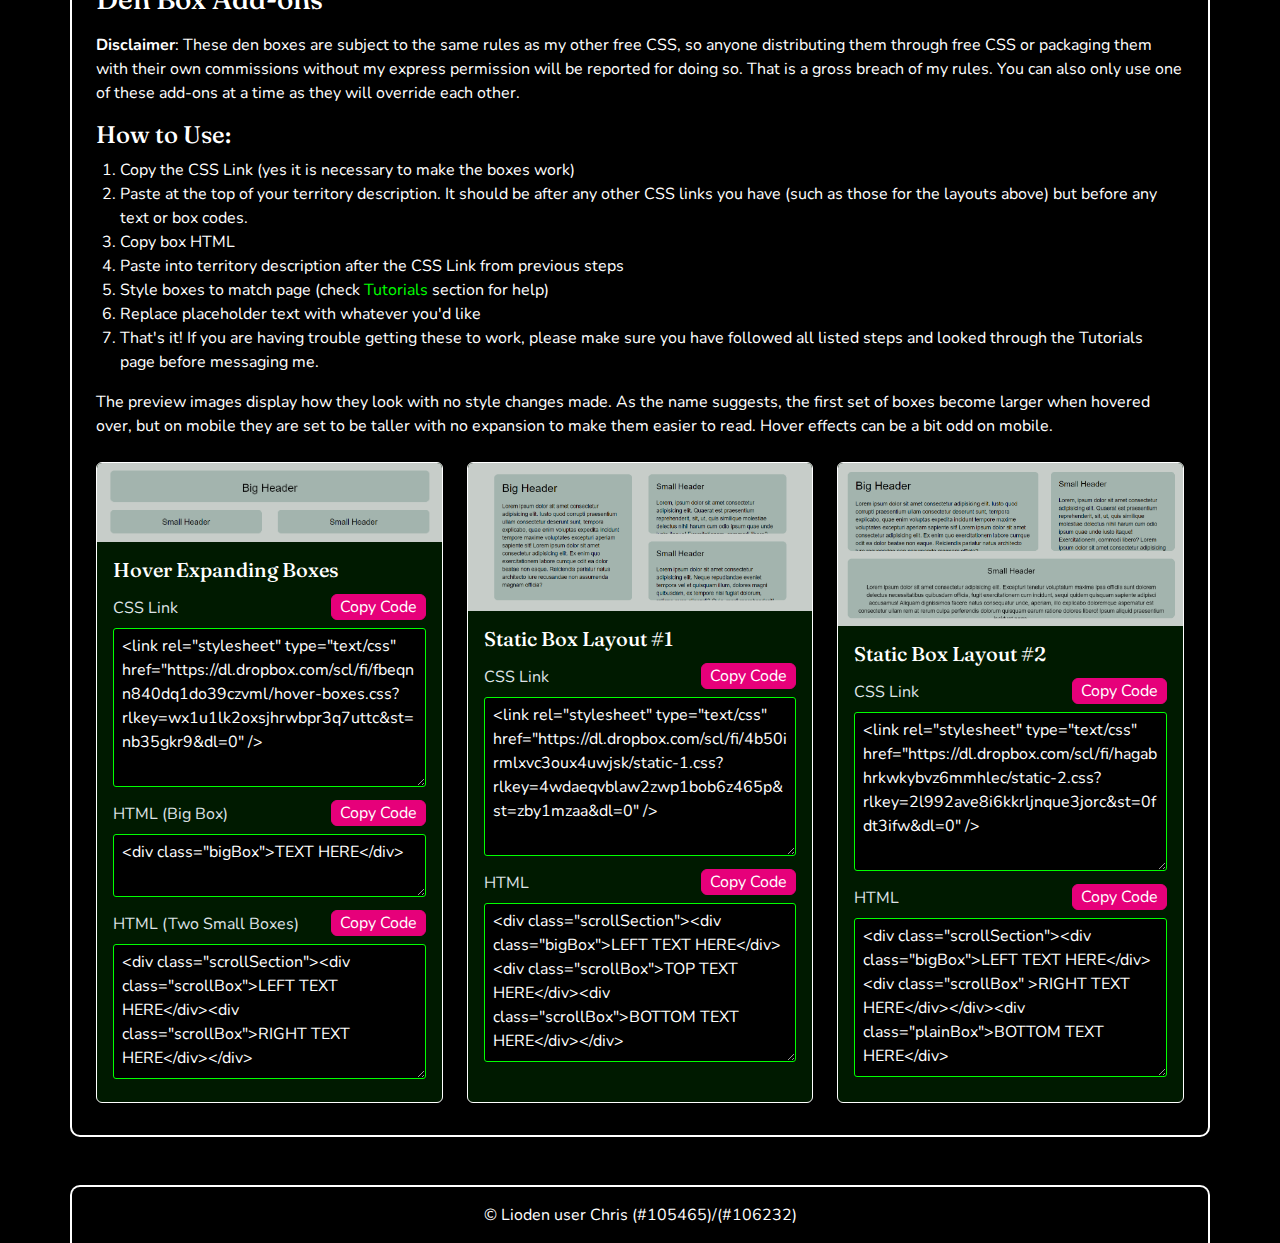
==== commit 22153b15: "restructuring" ====
--- a/index.html
+++ b/index.html
@@ -52,21 +52,36 @@
                     <li><a href="#seasonal" class="card-link">Seasonal Layouts</a></li>
                     <li><a href="#simple" class="card-link">Simple Layouts</a></li>
                     <li><a href="#twt" class="card-link">Twitter-esque Layouts</a></li>
-                    <li><a href="#boxes" class="card-link">Box Add-ons</a></li>
+                    <li><a href="#boxes" class="card-link">Den Box Add-ons</a></li>
                 </ul>
             </div>
         </div>
-        <p>To use any of these layouts, copy the code using the button and paste at the <strong>top</strong> of your territory description. It being above any text or what have you is incredibly important to how it applies. There can be other layouts above or below it, but they all need to be at the top of the territory description.</p>
-        <p><strong>By using my free layouts, <em>you are agreeing to my terms.</em></strong> The terms are as follows: all of these free layouts may be
-            used by anyone without asking permission and they can be edited as much as you like as long as it is only for personal use. My layouts cannot be used as a template for your own
-            commissions or free css. If you would like to edit one of these free layouts for a friend, that is the only exception. <strong>If edited,</strong> my credits <em>need to remain in place,</em>
-            and it needs to be made clear that it has been edited. If you need any help with edits and I am not
-            currently on a break, you can message my main account.</p>
-        <p>All of these layouts are clan compatible and any whose names are in <span class="green">green</span> have
-            cave images. Speaking of caves, if you'd like to use these in any caves or mounds, all you'll need to copy
-            is the direct link to the css file which is the text inside of the "double quotes" after href (it will
-            always be a dropbox link in my case). That link will go in the field that says "Cave CSS/Mound CSS" above the
-            text box for the description.</p>
+        <h4>Rules:</h4>
+        <ul class="ms-4 pe-5">
+            <li><strong>Do not redistribute</strong>. This means no editing for your friends, no commissions or free CSS using my work as a base, and no otherwise sharing this code in any way aside from pointing people either to the home thread or this site directly. I don't care how much it's been edited, I do not want my template being used for other people's commissions/free CSS unless they have been given permission to do so by me directly. This includes my den boxes. I do not want them being packaged with other people's commissions or what have you, especially without asking me first.</li>
+            <li><strong>No credit removal</strong>. My credits are not allowed to be removed from the breadcrumb (boomark bar) or from the CSS code ever. The template is my work and I expect my name to remain intact no matter what other edits you make.</li>
+            <li><strong>No sharing my work with people I have blocked</strong>. It shouldn't need to be said, but if I have blocked somebody I do not want them to be able to interact with anything of mine as that is a gross invasion of privacy. Please respect my boundaries just as you want yours to be respected.</li>
+            <li><strong>Be transparent</strong>. If you are using a layout adapted from one of my free layouts, please make it visible somewhere that you have edited it. I want to make sure there is no confusion as to what I personally will put in my work.</li>
+            <li>Outside of the rules outlined previously, you may edit these layouts as much as you please. If you are struggling with anything, you may message me, but please keep in mind that I cannot teach you CSS. If you want to learn, you will have to make that effort on your own and I recommend the tutorials on w3schools as a great place to start. That's where I started and it great me a great handle on the basics. I am pretty busy these days, but I will try to help you as best I can with any small hiccups.</li>
+        </ul>
+        <h4>How to Use:</h4>
+        Dens and Branches:
+        <ol class="ms-4 pe-5">
+            <li>Copy the Code</li>
+            <li>Paste it at the top of your territory/branch description before anything else (yes this is necessary)</li>
+            <li>That's it! Your CSS should now be applied after saving your territory or branch description.</li>
+        </ol>
+        Caves:
+        <ol class="ms-4 pe-5">
+            <li>Copy the dropbox URL from the code</li>
+            <li>Paste into the fields that says "Cave CSS/Mound CSS" above the text box for the cave description</li>
+            <li>That's it! your layout should now be applied to your cave once you save the cave description.</li>
+        </ol>
+        <p>"What URL are you talking about?" you may be asking. Let me give you an example so you can see more clearly what I mean.</p>
+        <p class="px-5">&lt;link rel="stylesheet" type="text/css" href="<span class="highlight">https://dl.dropbox.com/scl/fi/fug26ca908wzvgukmoump/charred-wood.css?rlkey=klh4xgro1la2u4rrqxecta373&st=gafkv3m1&dl=0</span>" /></p>
+        <p>Here is the code for the Charred Wood layout. You'll see that in the href attribute there is double quotes surrounding the URL that I have highlighted in green. That highlighted section is exactly the URL I'm talking about. So to find the URL for any of the layouts, look for where it says href and copy whatever is <strong>inside the double quotes</strong>. Not including the double quotes themselves, just what's inside of them.</p>
+        <p>All of these layouts are clan compatible (applying works like dens and branches) and any whose names are in <span class="green">green</span> have
+            cave images included.</p>
         <div class="row pb-3 mt-4" id="aestheticCon">
             <h3 class="pb-2" id="aesthetic">Aesthetic Layouts</h3>
         </div>
@@ -95,14 +110,20 @@
             <h3 class="pb-2" id="uncategorized">Uncategorized Layouts</h3>
         </div>
         <div class="row pb-3">
-            <h3 class="pb-2" id="boxes">Box Add-ons</h3>
-            <p class="">You can only use one of these add-ons at a
-                time as they will override each other. When pasting the HTML snippets into your territory description,
-                be sure never to add any extra spaces (as in the Enter key) beyond what is already included to keep them
-                displaying as intended. This has to do with the way LD is coded, so I really can't do much to fix that
-                unfortunately. Feel free to message me if you have any questions and <strong>please check the tutorials page
-                    for more information on styling these boxes yourself</strong>. To paste in the CSS link, just paste it at the very top of the territory description, and if you have a CSS Layout, paste this code right after it.</p>
-            <p class="pb-2">The preview images display how they look with no style changes made. As the name suggests, the first set of boxes become larger when hovered over, but on mobile they are set to be taller with no expansion to make them easier to read. Hover effects can be a bit odd on mobile. Speaking of mobile, all my boxes are also made visible on mobile by default.</p>
+            <h3 class="pb-2" id="boxes">Den Box Add-ons</h3>
+            <p class=""><strong>Disclaimer</strong>: These den boxes are subject to the same rules as my other free CSS, so anyone distributing them through free CSS or packaging them with their own commissions without my express permission will be reported for doing so. That is a gross breach of my rules. You can also only use one of these add-ons at a
+                time as they will override each other.</p>
+            <h4>How to Use:</h4>
+            <ol class="ms-4 pe-5">
+                <li>Copy the CSS Link (yes it is necessary to make the boxes work)</li>
+                <li>Paste at the top of your territory description. It should be after any other CSS links you have (such as those for the layouts above) but before any text or box codes.</li>
+                <li>Copy box HTML</li>
+                <li>Paste into territory description after the CSS Link from previous steps</li>
+                <li>Style boxes to match page (check <a href="./tutorials.html">Tutorials</a> section for help)</li>
+                <li>Replace placeholder text with whatever you'd like</li>
+                <li>That's it! If you are having trouble getting these to work, please make sure you have followed all listed steps and looked through the Tutorials page before messaging me.</li>
+            </ol>
+            <p class="pb-2">The preview images display how they look with no style changes made. As the name suggests, the first set of boxes become larger when hovered over, but on mobile they are set to be taller with no expansion to make them easier to read. Hover effects can be a bit odd on mobile.</p>
             <div class="col-sm-12 col-md-6 col-lg-4 mb-3">
                 <div class="card h-100">
                     <img src="./img/boxes/hover-boxes.png" class="card-img-top" alt="Hover Expanding Boxes Preview">
@@ -111,15 +132,15 @@
                         <div class="d-flex justify-content-between align-items-end">
                             <label for="hoverBoxCSS" class="pb-2">CSS Link</label><button onclick="copyButton('hoverBoxCSS')" class="btn btn-primary mb-2">Copy Code</button>
                         </div>
-                        <textarea id="hoverBoxCSS" name="copy-field" class="copy-field" rows="5">&lt;link rel="stylesheet" type="text/css" href="https://dl.dropbox.com/scl/fi/fbeqnn840dq1do39czvml/hover-boxes.css?rlkey=wx1u1lk2oxsjhrwbpr3q7uttc&st=nb35gkr9&dl=0" /></textarea>
+                        <textarea id="hoverBoxCSS" name="copy-field" class="copy-field" rows="6">&lt;link rel="stylesheet" type="text/css" href="https://dl.dropbox.com/scl/fi/fbeqnn840dq1do39czvml/hover-boxes.css?rlkey=wx1u1lk2oxsjhrwbpr3q7uttc&st=nb35gkr9&dl=0" /></textarea>
                         <div class="d-flex justify-content-between align-items-end">
                             <label for="hoverBigBox" class="py-2">HTML (Big Box)</label><button onclick="copyButton('hoverBigBox')" class="btn btn-primary mb-2">Copy Code</button>
                         </div>
-                        <textarea id="hoverBigBox" name="copy-field" class="copy-field" rows="3">&lt;div class="bigBox" style="background-color: #ffffff; border: 1px solid #000000; color: #000000;">TEXT HERE&lt;/div></textarea>
+                        <textarea id="hoverBigBox" name="copy-field" class="copy-field" rows="2">&lt;div class="bigBox">TEXT HERE&lt;/div></textarea>
                         <div class="d-flex justify-content-between align-items-end">
                             <label for="hoverTwoBox" class="py-2">HTML (Two Small Boxes)</label><button onclick="copyButton('hoverTwoBox')" class="btn btn-primary mb-2">Copy Code</button>
                         </div>
-                        <textarea id="hoverTwoBox" name="copy-field" class="copy-field" rows="7">&lt;div class="scrollSection">&lt;div class="scrollBox" style="background-color: #ffffff; border: 1px solid #000000; color: #000000;">LEFT TEXT HERE&lt;/div>&lt;div class="scrollBox" style="background-color: #ffffff; border: 1px solid #000000; color: #000000;">RIGHT TEXT HERE&lt;/div>&lt;/div></textarea>
+                        <textarea id="hoverTwoBox" name="copy-field" class="copy-field" rows="5">&lt;div class="scrollSection">&lt;div class="scrollBox">LEFT TEXT HERE&lt;/div>&lt;div class="scrollBox">RIGHT TEXT HERE&lt;/div>&lt;/div></textarea>
                     </div>
                 </div>
             </div>
@@ -131,11 +152,11 @@
                         <div class="d-flex justify-content-between align-items-end">
                             <label for="staticOneCSS" class="pb-2">CSS Link</label><button onclick="copyButton('staticOneCSS')" class="btn btn-primary mb-2">Copy Code</button>
                         </div>
-                        <textarea id="staticOneCSS" name="copy-field" class="copy-field" rows="5">&lt;link rel="stylesheet" type="text/css" href="https://dl.dropbox.com/scl/fi/4b50irmlxvc3oux4uwjsk/static-1.css?rlkey=4wdaeqvblaw2zwp1bob6z465p&st=zby1mzaa&dl=0" /></textarea>
+                        <textarea id="staticOneCSS" name="copy-field" class="copy-field" rows="6">&lt;link rel="stylesheet" type="text/css" href="https://dl.dropbox.com/scl/fi/4b50irmlxvc3oux4uwjsk/static-1.css?rlkey=4wdaeqvblaw2zwp1bob6z465p&st=zby1mzaa&dl=0" /></textarea>
                         <div class="d-flex justify-content-between align-items-end">
                             <label for="staticOneHTML" class="py-2">HTML</label><button onclick="copyButton('staticOneHTML')" class="btn btn-primary mb-2">Copy Code</button>
                         </div>
-                        <textarea id="staticOneHTML" name="copy-field" class="copy-field" rows="9">&lt;div class="scrollSection">&lt;div class="bigBox" style="background-color: #ffffff; border: 1px solid #000000; color: #000000;">LEFT TEXT HERE&lt;/div>&lt;div class="scrollBox" style="background-color: #ffffff; border: 1px solid #000000; color: #000000;">TOP TEXT HERE&lt;/div>&lt;div class="scrollBox" style="background-color: #ffffff; border: 1px solid #000000; color: #000000;">BOTTOM TEXT HERE&lt;/div>&lt;/div></textarea>
+                        <textarea id="staticOneHTML" name="copy-field" class="copy-field" rows="6">&lt;div class="scrollSection">&lt;div class="bigBox">LEFT TEXT HERE&lt;/div>&lt;div class="scrollBox">TOP TEXT HERE&lt;/div>&lt;div class="scrollBox">BOTTOM TEXT HERE&lt;/div>&lt;/div></textarea>
                     </div>
                 </div>
             </div>
@@ -147,11 +168,11 @@
                         <div class="d-flex justify-content-between align-items-end">
                             <label for="staticTwoCSS" class="pb-2">CSS Link</label><button onclick="copyButton('staticTwoCSS')" class="btn btn-primary mb-2">Copy Code</button>
                         </div>
-                        <textarea id="staticTwoCSS" name="copy-field" class="copy-field" rows="5">&lt;link rel="stylesheet" type="text/css" href="https://dl.dropbox.com/scl/fi/hagabhrkwkybvz6mmhlec/static-2.css?rlkey=2l992ave8i6kkrljnque3jorc&st=0fdt3ifw&dl=0" /></textarea>
+                        <textarea id="staticTwoCSS" name="copy-field" class="copy-field" rows="6">&lt;link rel="stylesheet" type="text/css" href="https://dl.dropbox.com/scl/fi/hagabhrkwkybvz6mmhlec/static-2.css?rlkey=2l992ave8i6kkrljnque3jorc&st=0fdt3ifw&dl=0" /></textarea>
                         <div class="d-flex justify-content-between align-items-end">
                             <label for="staticTwoHTML" class="py-2">HTML</label><button onclick="copyButton('staticTwoHTML')" class="btn btn-primary mb-2">Copy Code</button>
                         </div>
-                        <textarea id="staticTwoHTML" name="copy-field" class="copy-field" rows="9">&lt;div class="scrollSection">&lt;div class="bigBox" style="background-color: #ffffff; border: 1px solid #000000; color: #000000;">LEFT TEXT HERE&lt;/div>&lt;div class="scrollBox" style="background-color: #ffffff; border: 1px solid #000000; color: #000000;">RIGHT TEXT HERE&lt;/div>&lt;/div>&lt;div class="plainBox" style="background-color: #ffffff; border: 1px solid #000000; color: #000000;">BOTTOM TEXT HERE&lt;/div></textarea>
+                        <textarea id="staticTwoHTML" name="copy-field" class="copy-field" rows="6">&lt;div class="scrollSection">&lt;div class="bigBox">LEFT TEXT HERE&lt;/div>&lt;div class="scrollBox" >RIGHT TEXT HERE&lt;/div>&lt;/div>&lt;div class="plainBox">BOTTOM TEXT HERE&lt;/div></textarea>
                     </div>
                 </div>
             </div>
--- a/css/style.css
+++ b/css/style.css
@@ -7,6 +7,7 @@
     --white: #ffffff;
     --green: lime;
     --pink: deeppink;
+    --highlight: #006600;
 }
 
 body {
@@ -102,6 +103,10 @@
     color: var(--green);
 }
 
+.highlight {
+    background-color: var(--highlight);
+}
+
 .btn-primary {
     --bs-btn-color: #fff;
     --bs-btn-bg: #e6007a;
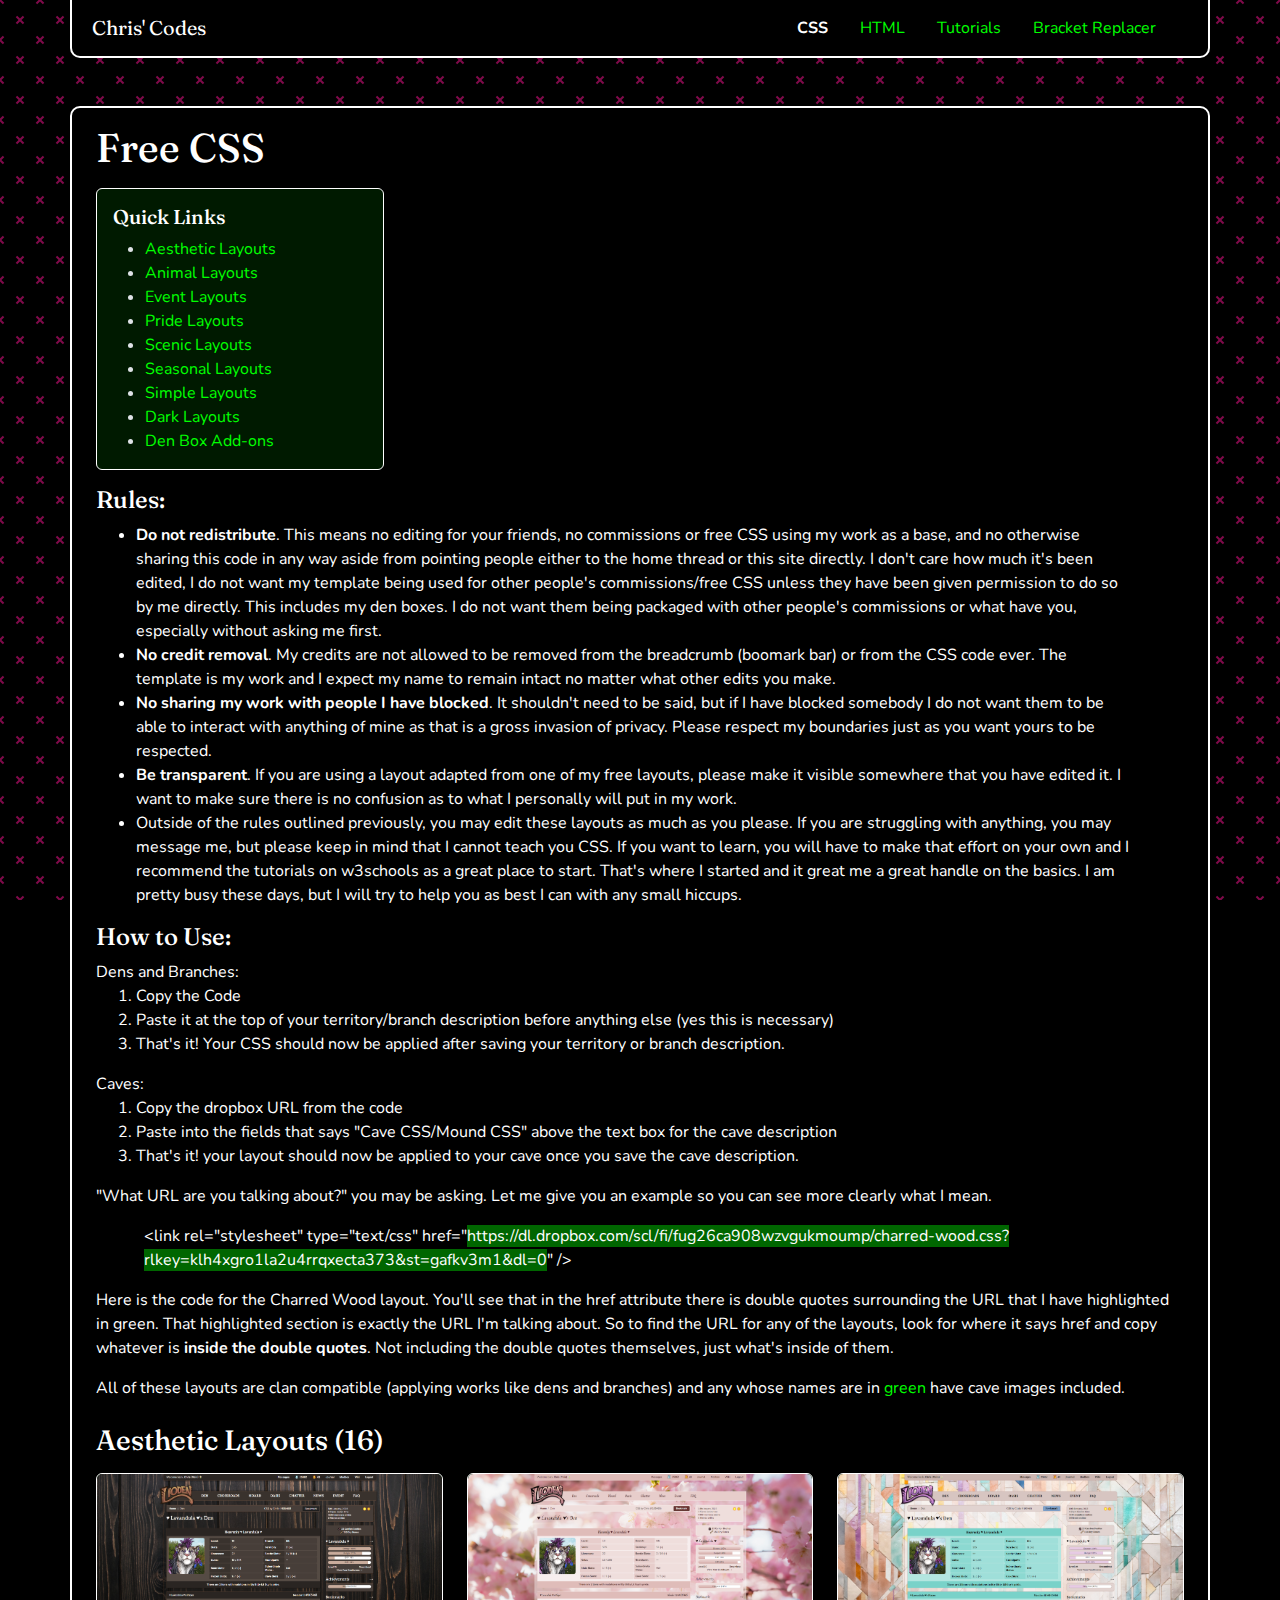
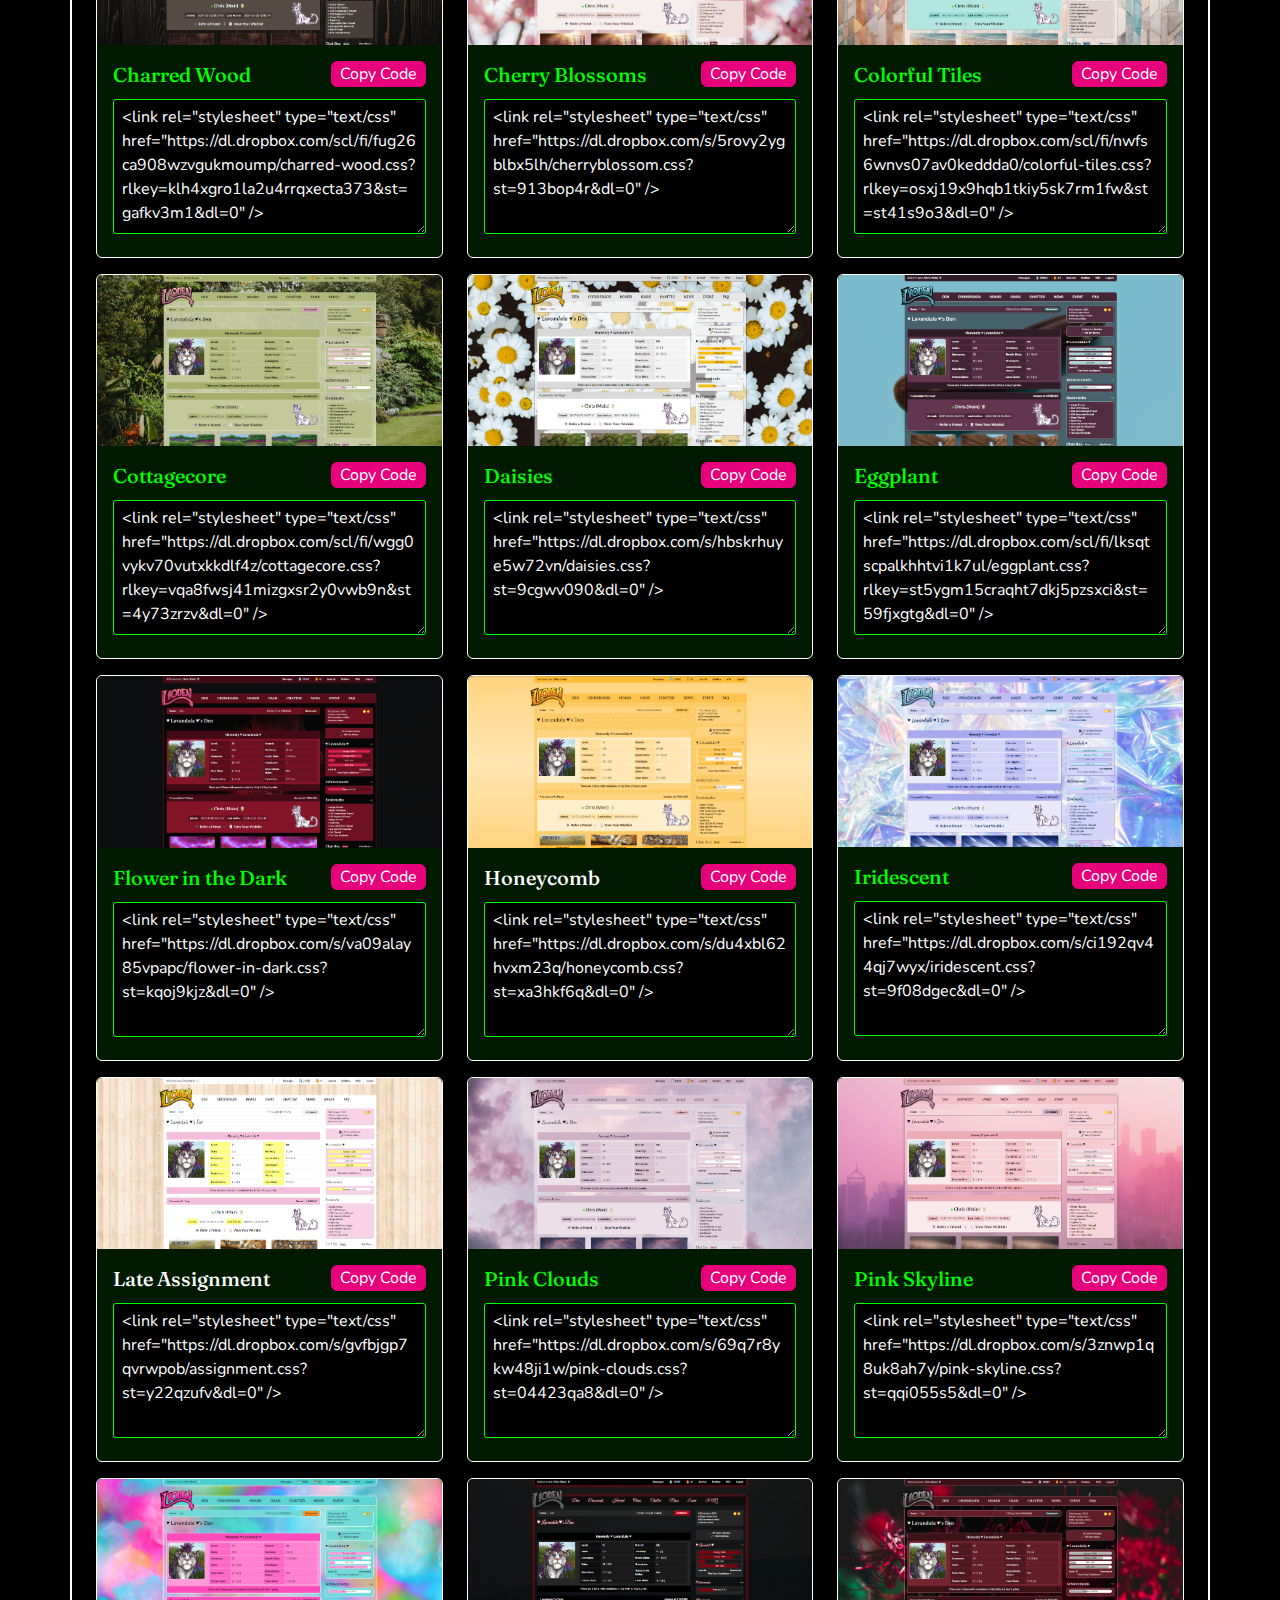
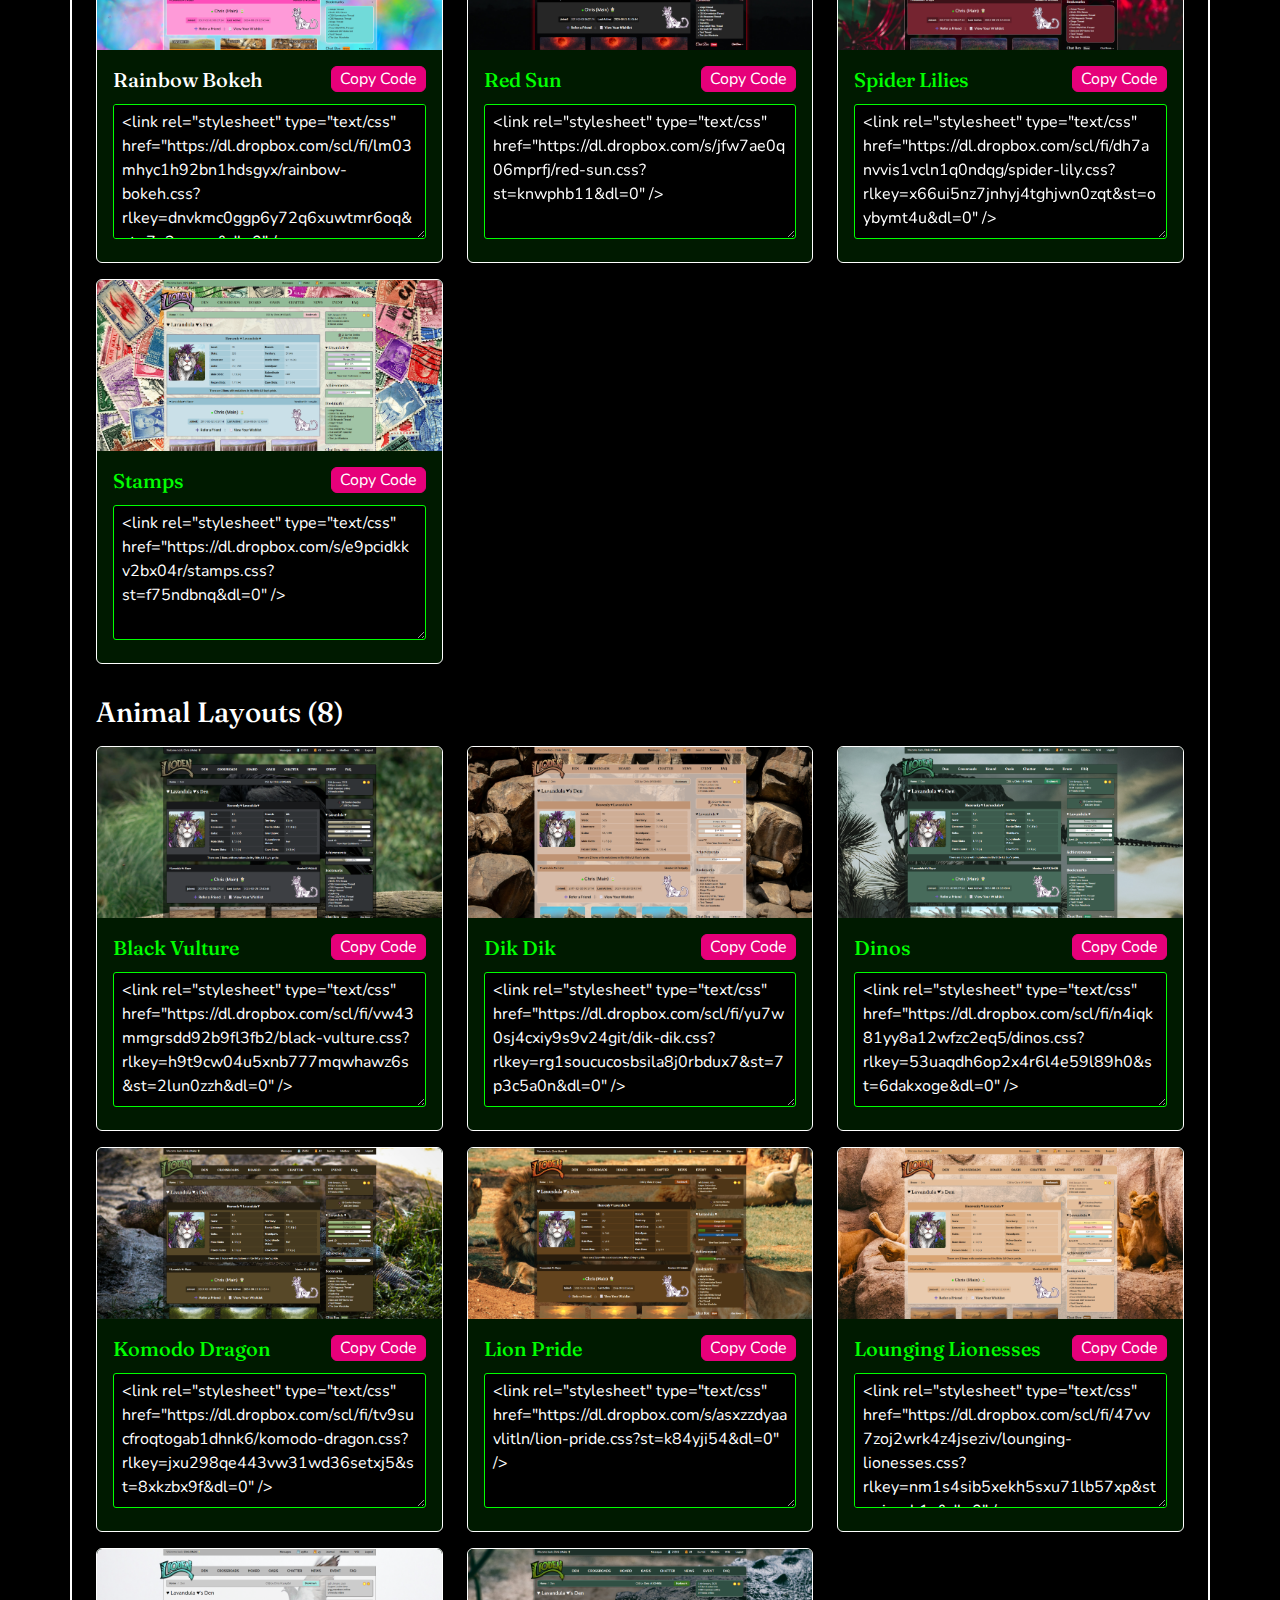
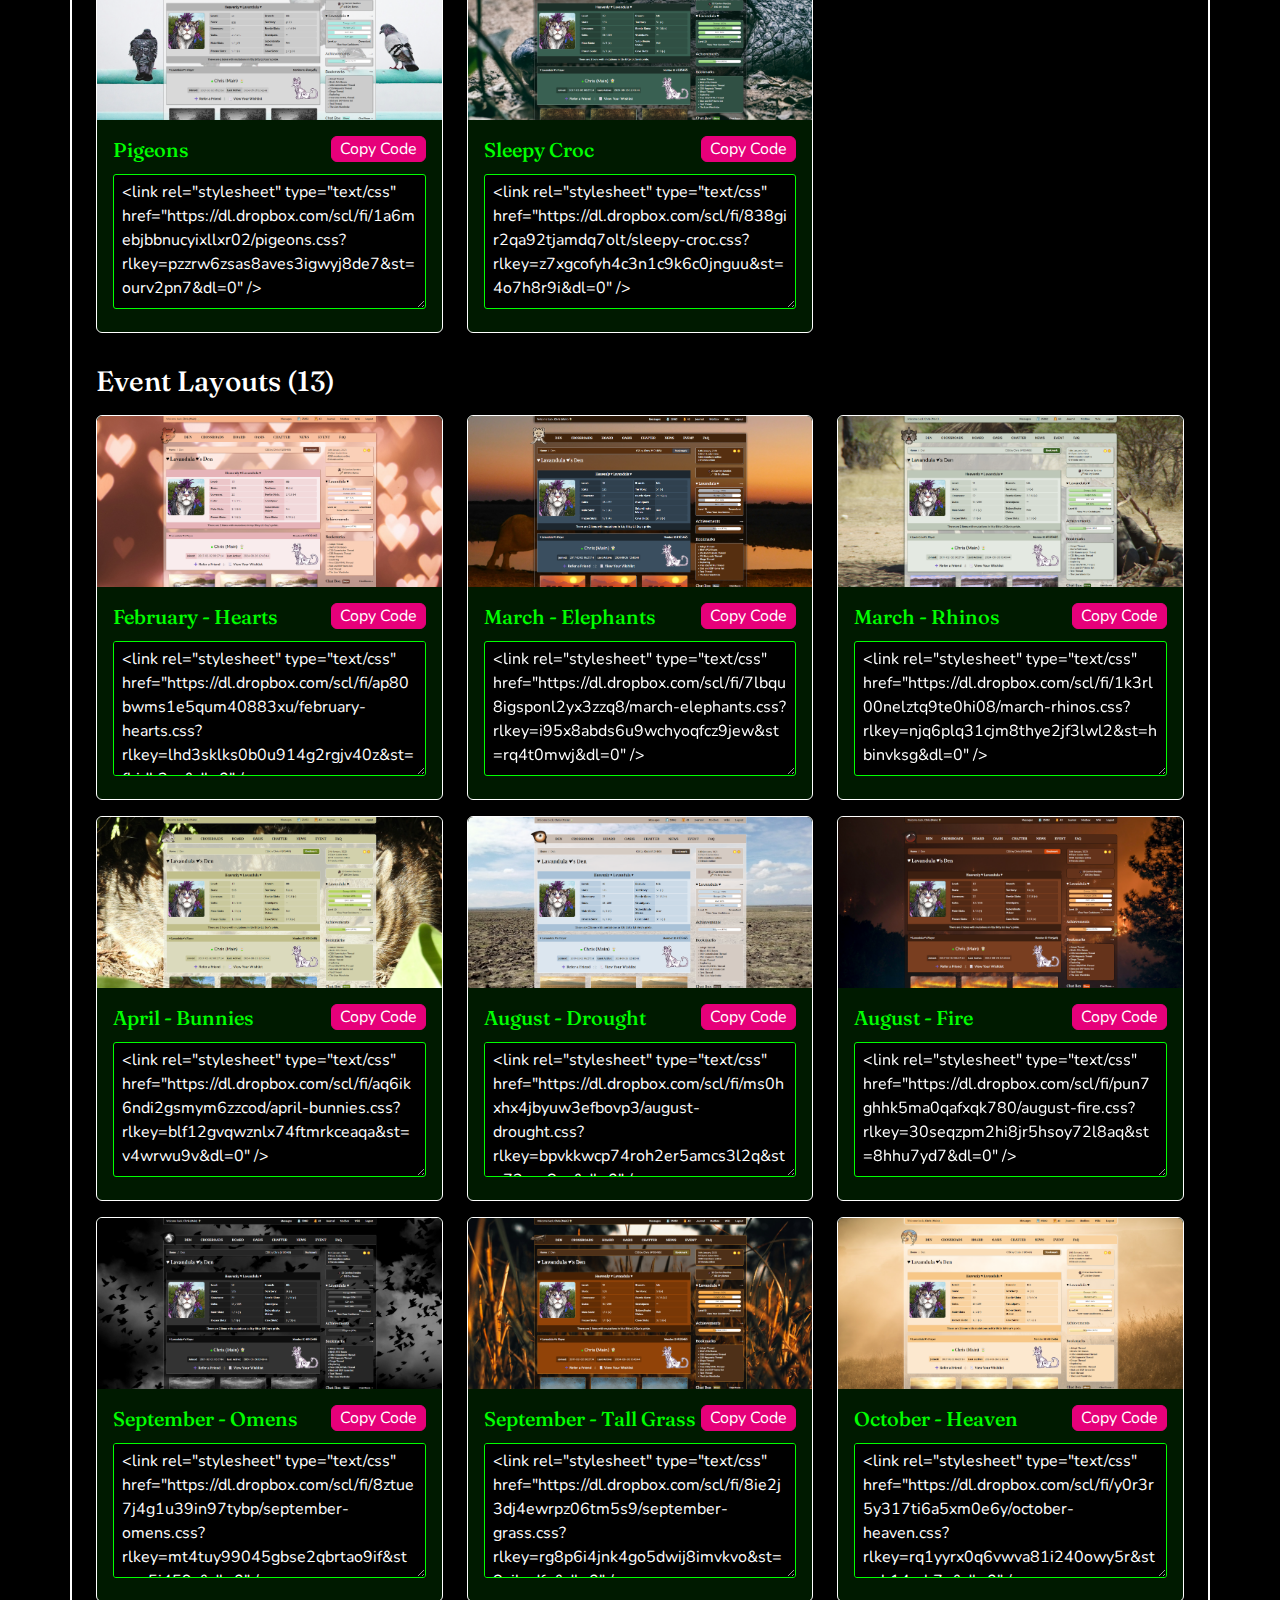
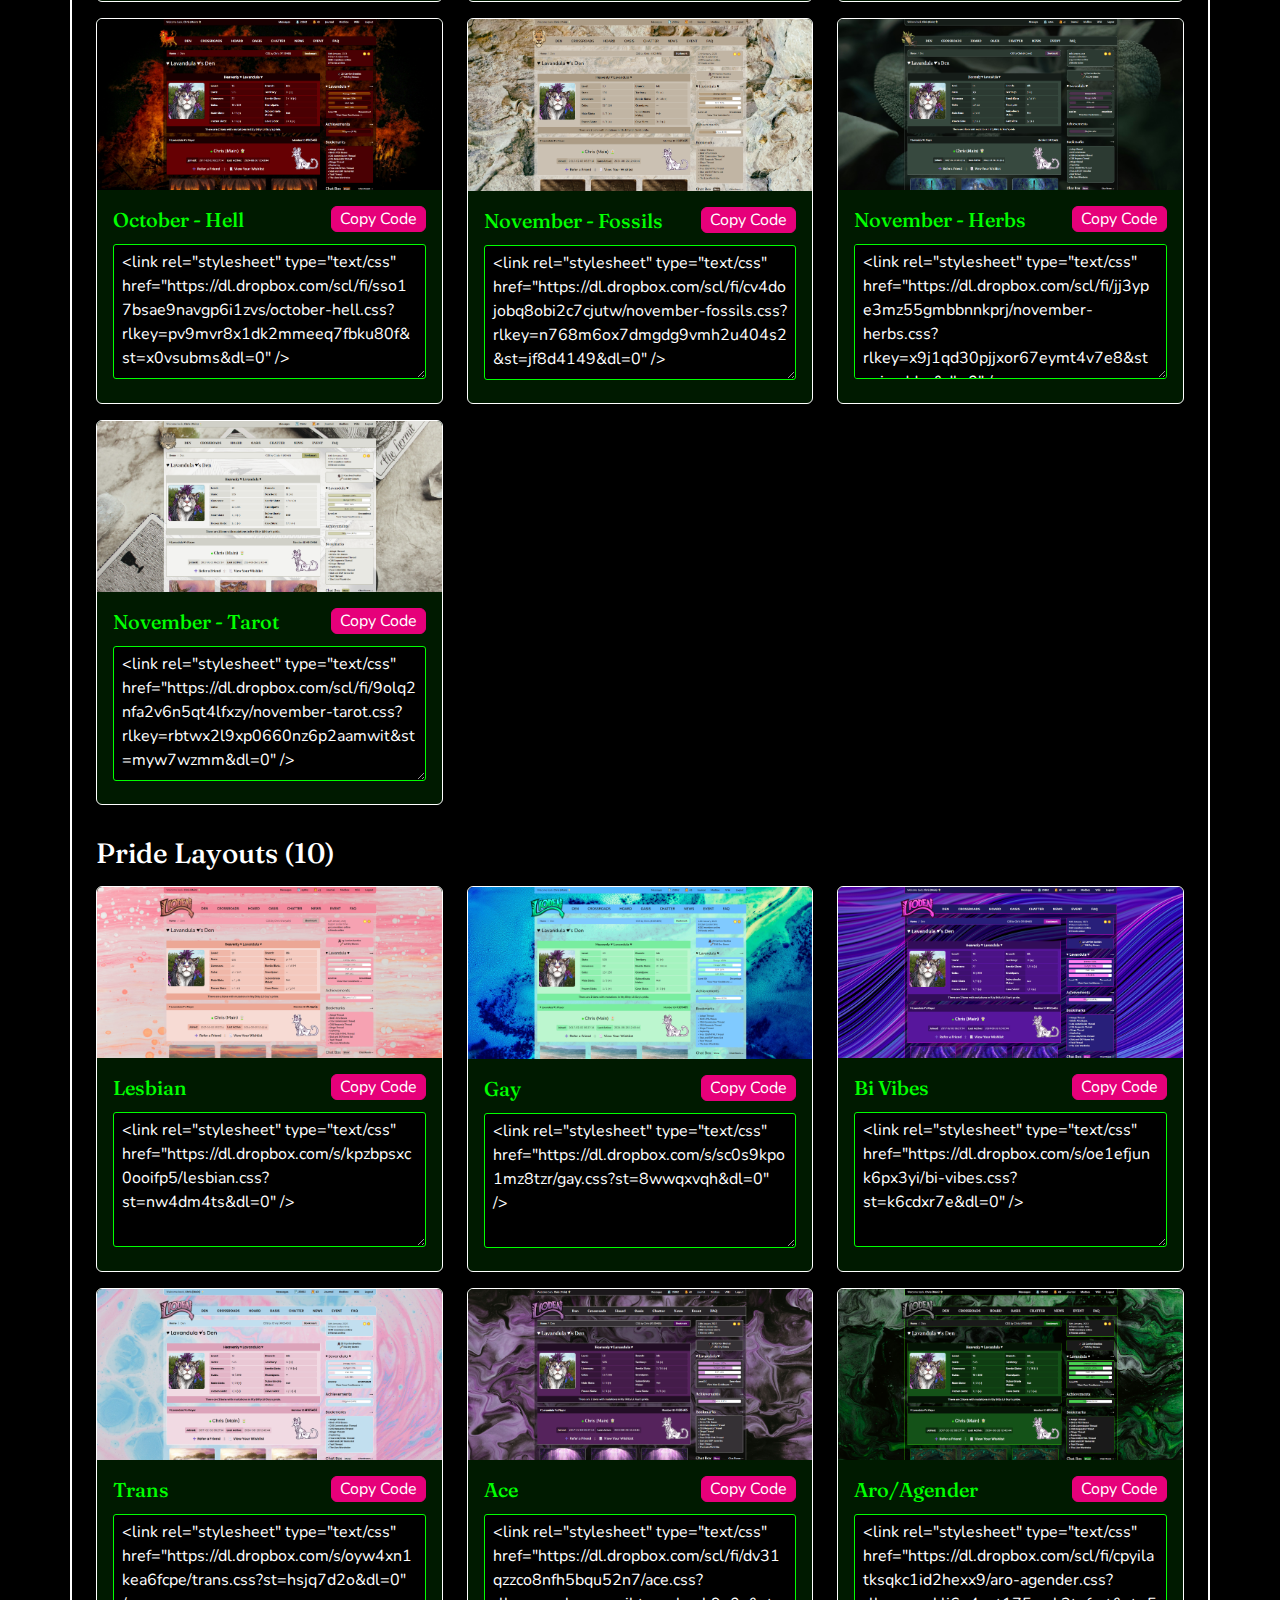
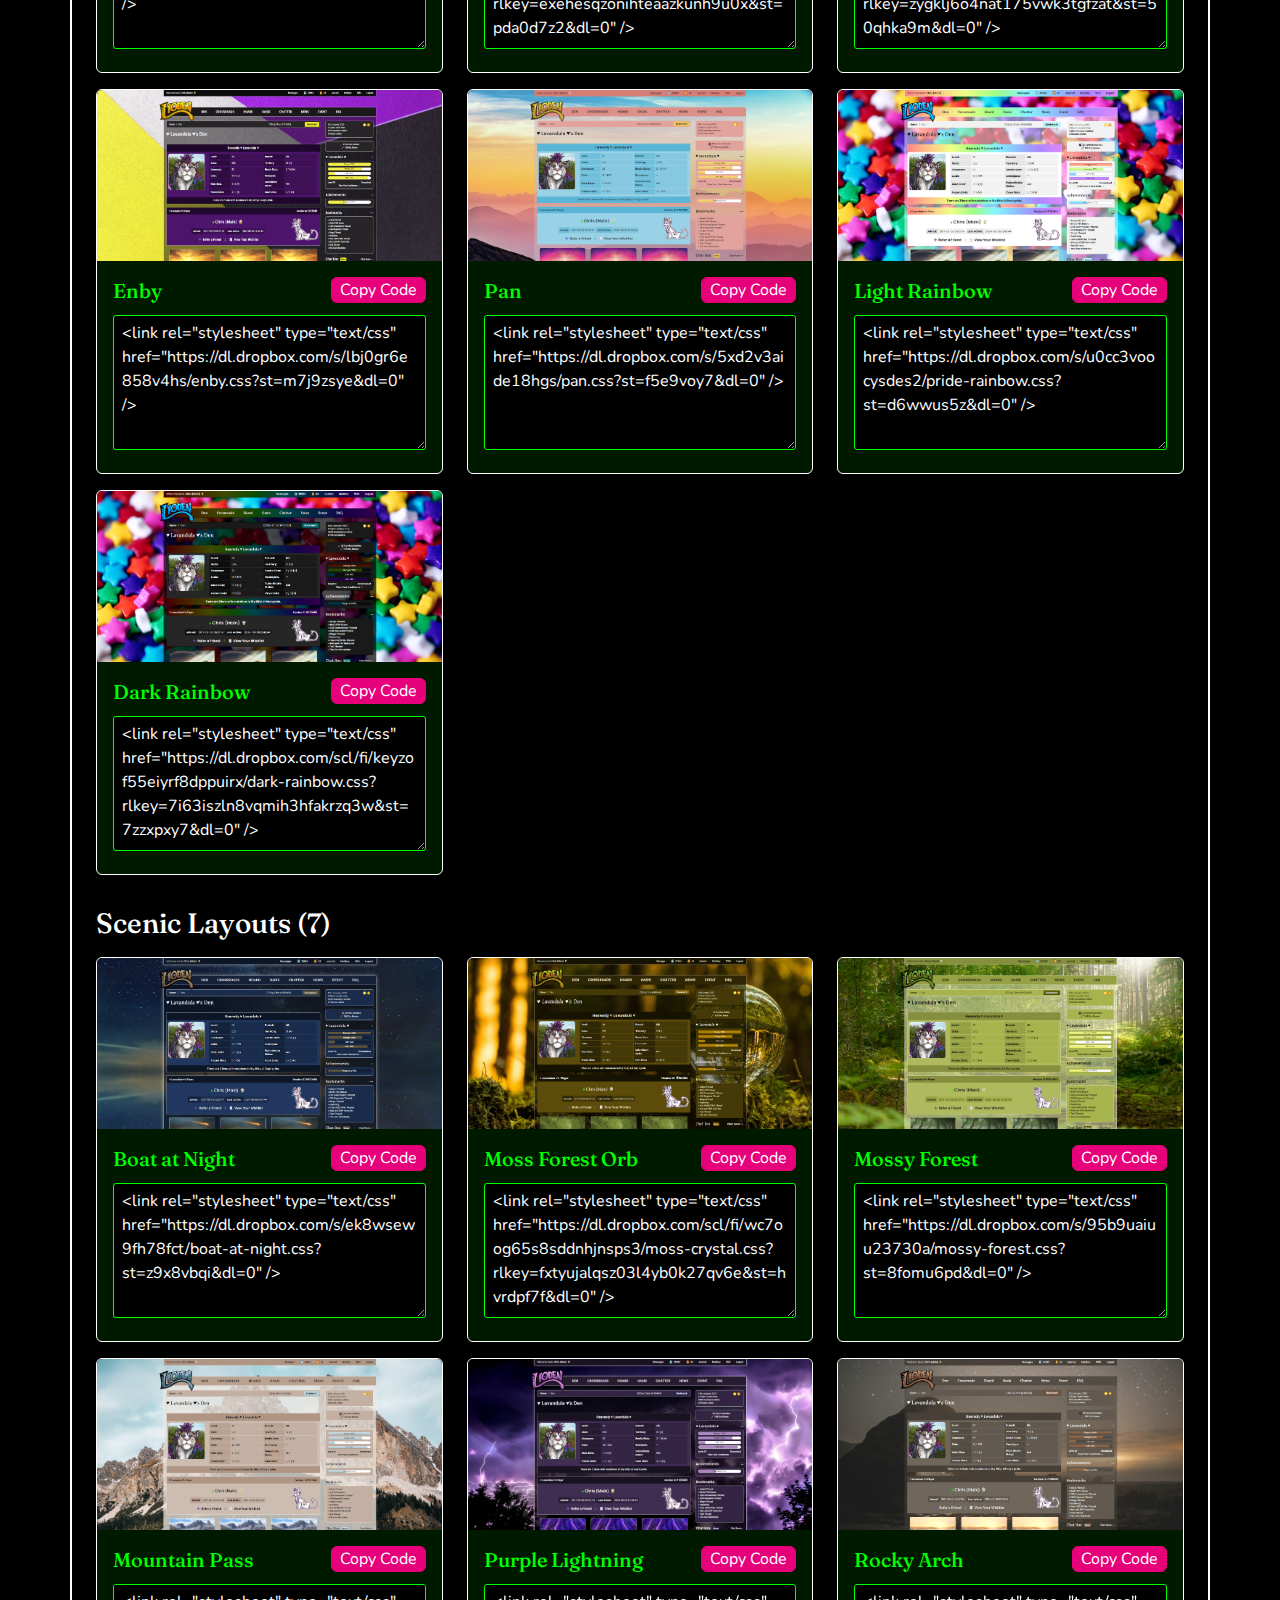
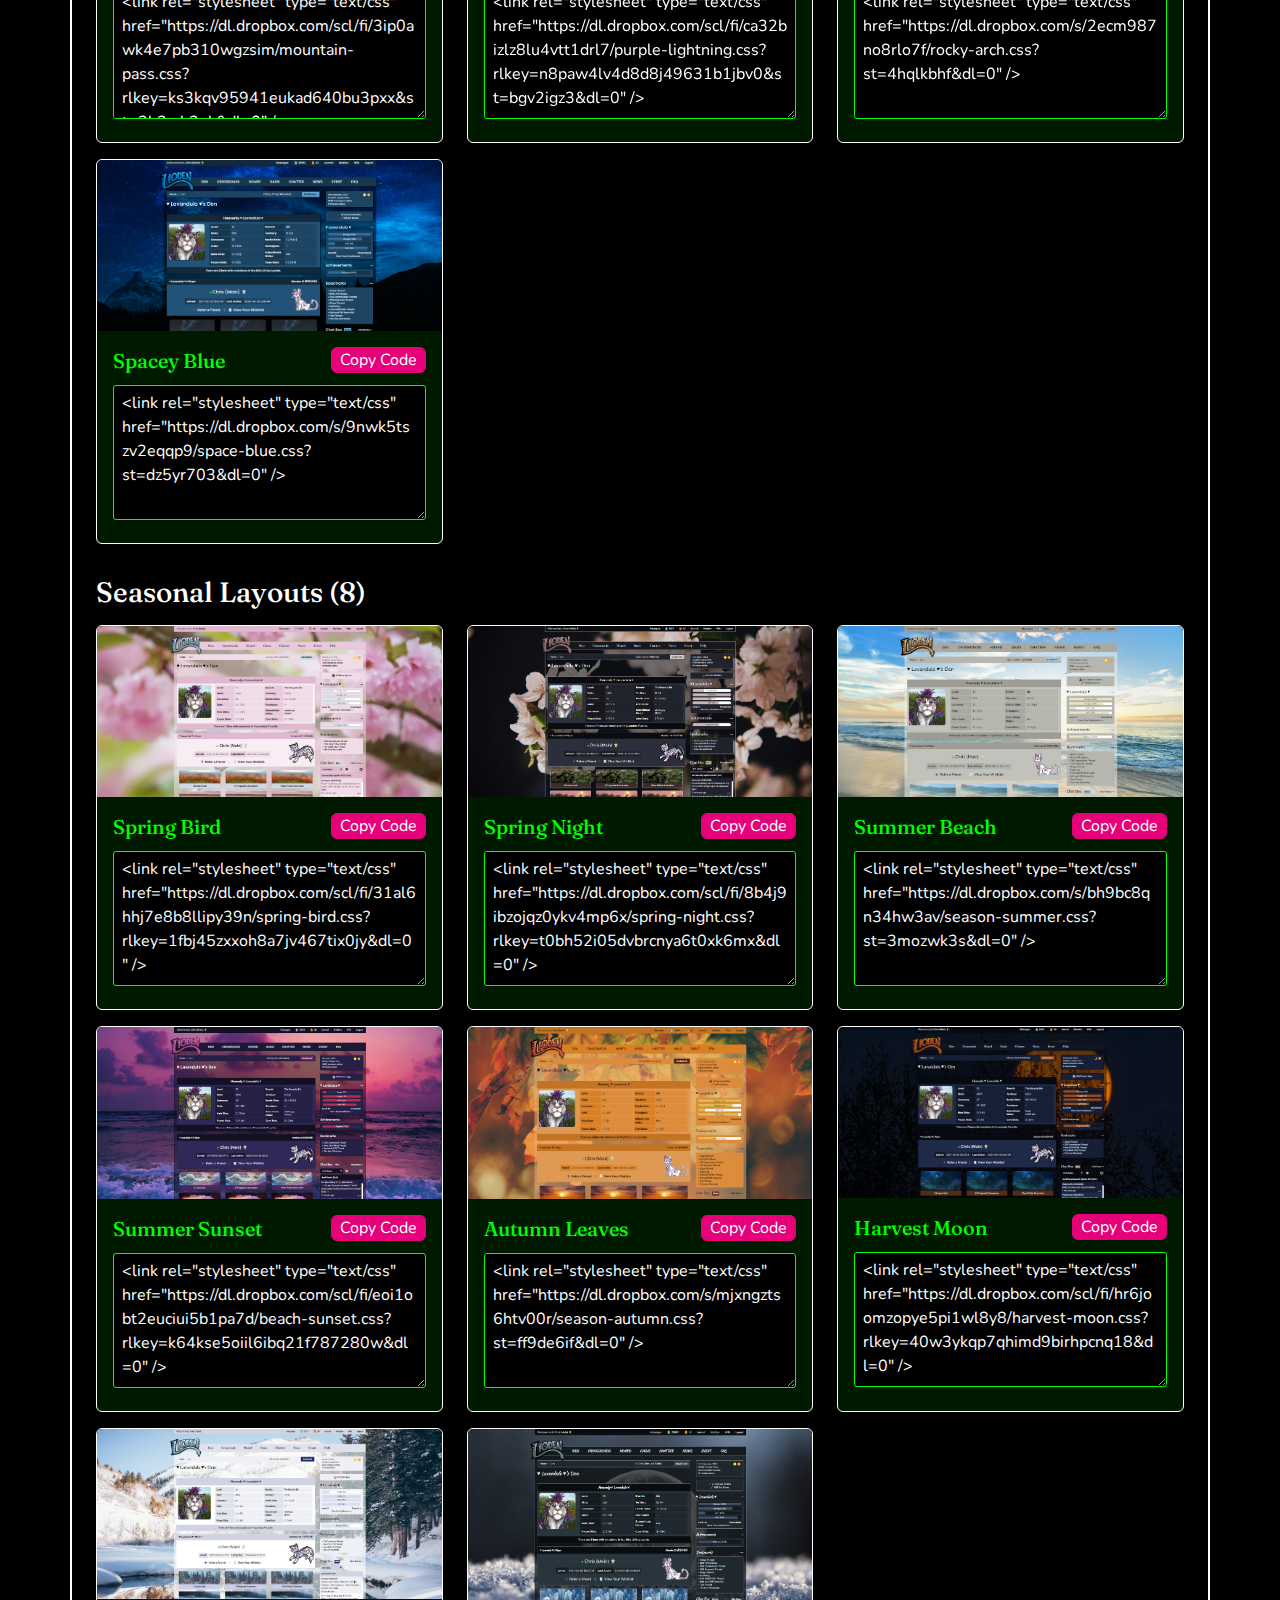
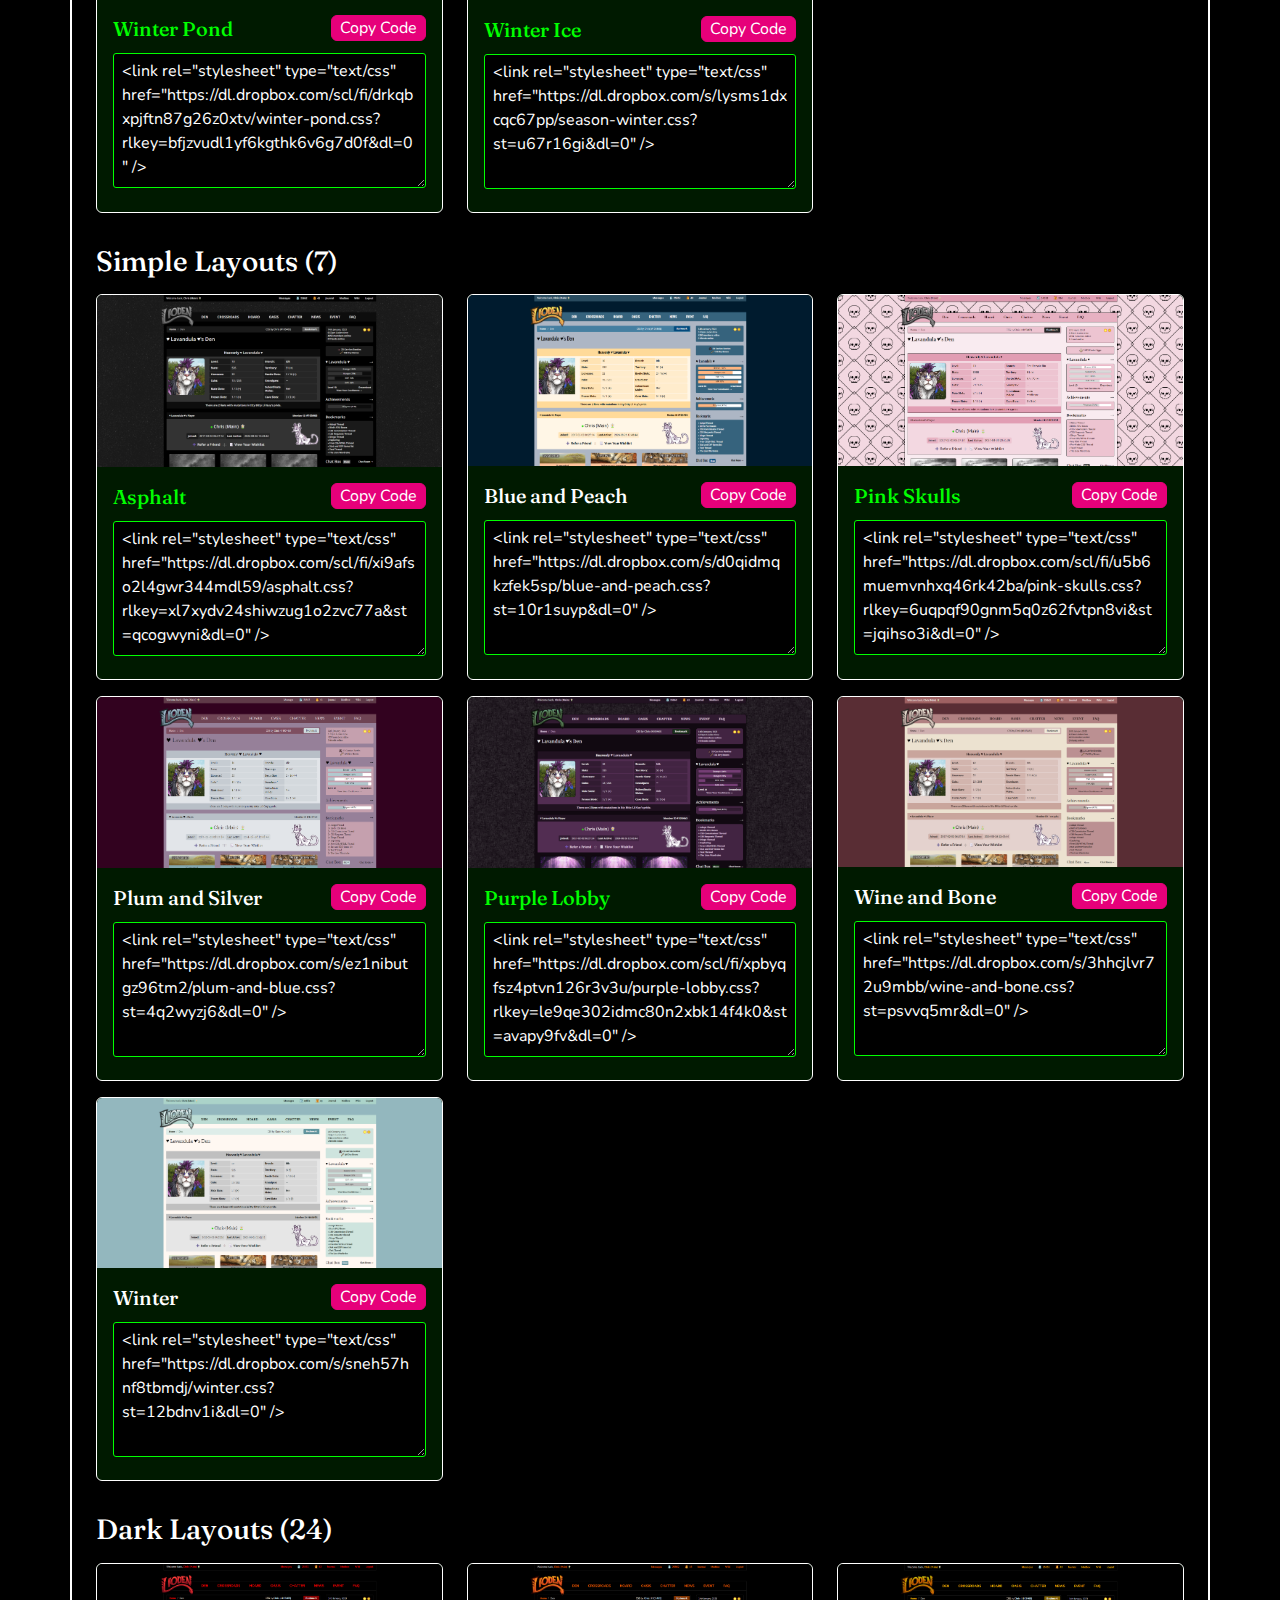
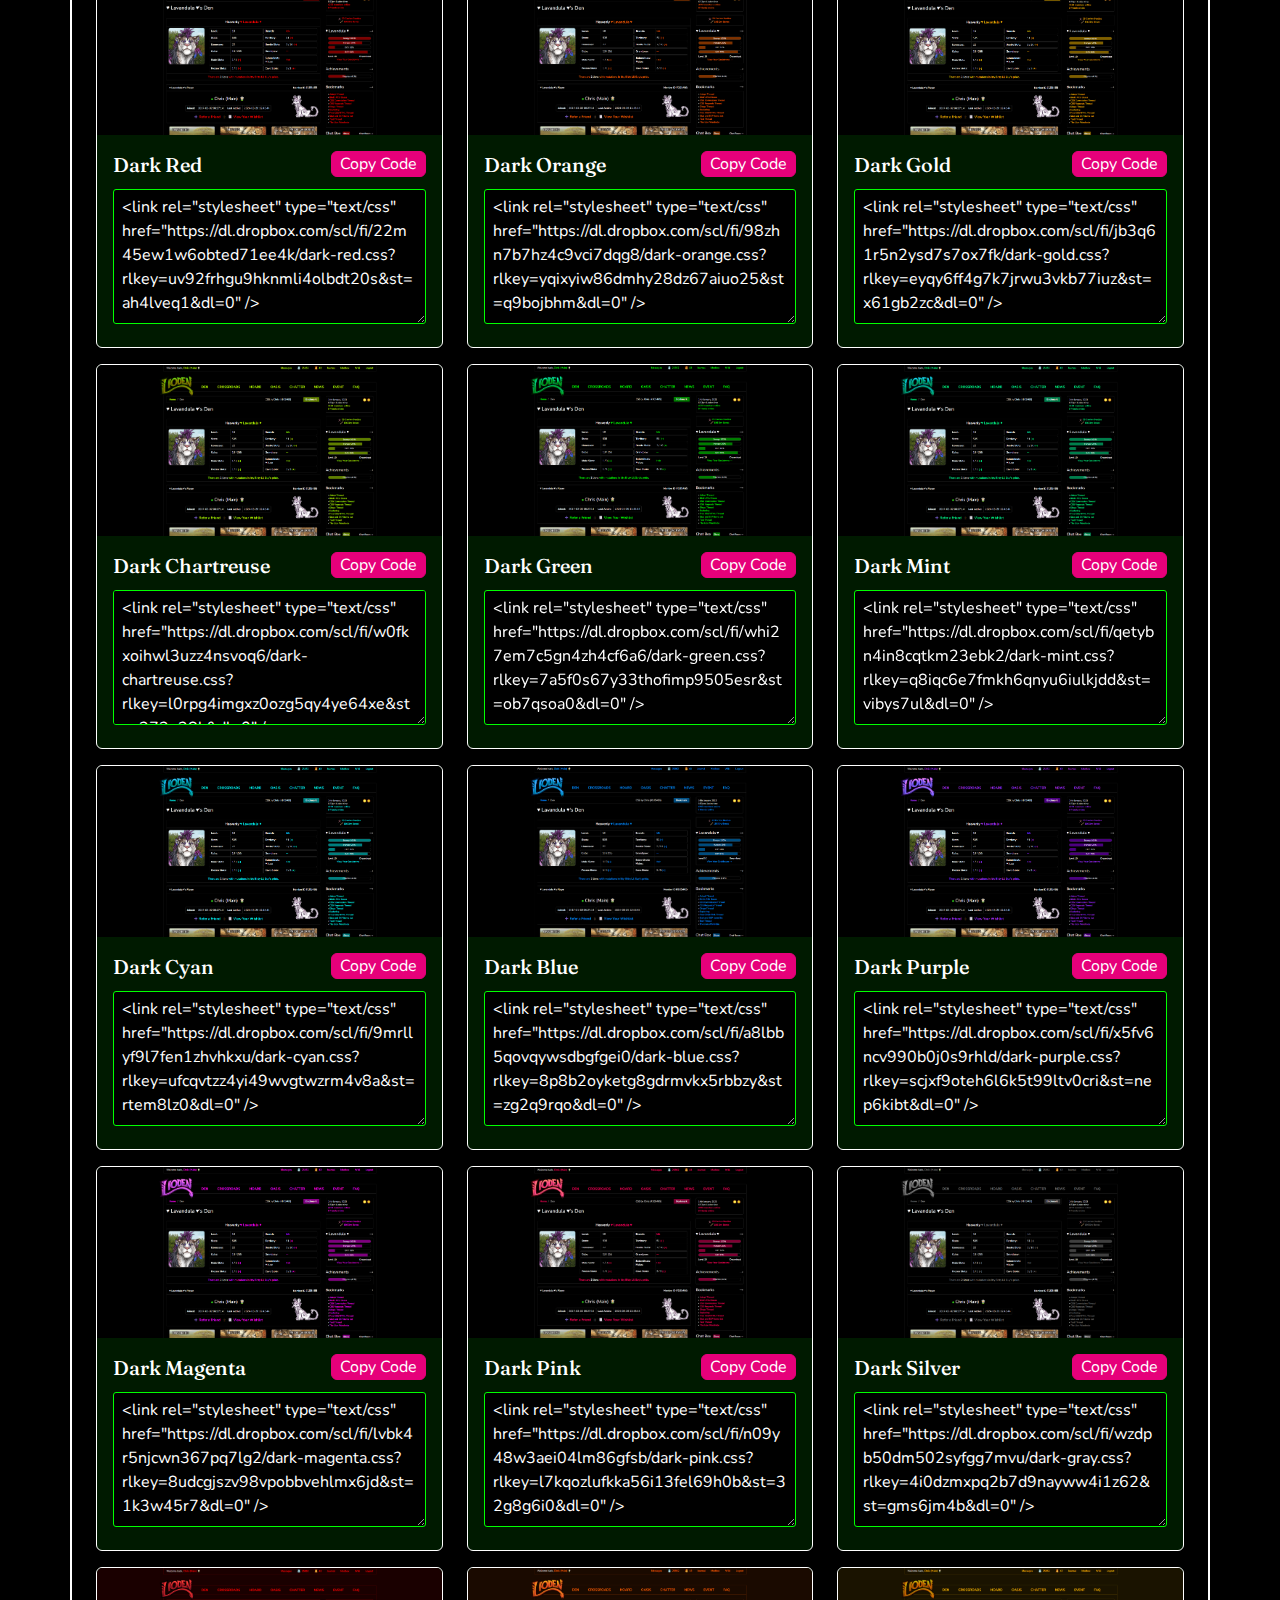
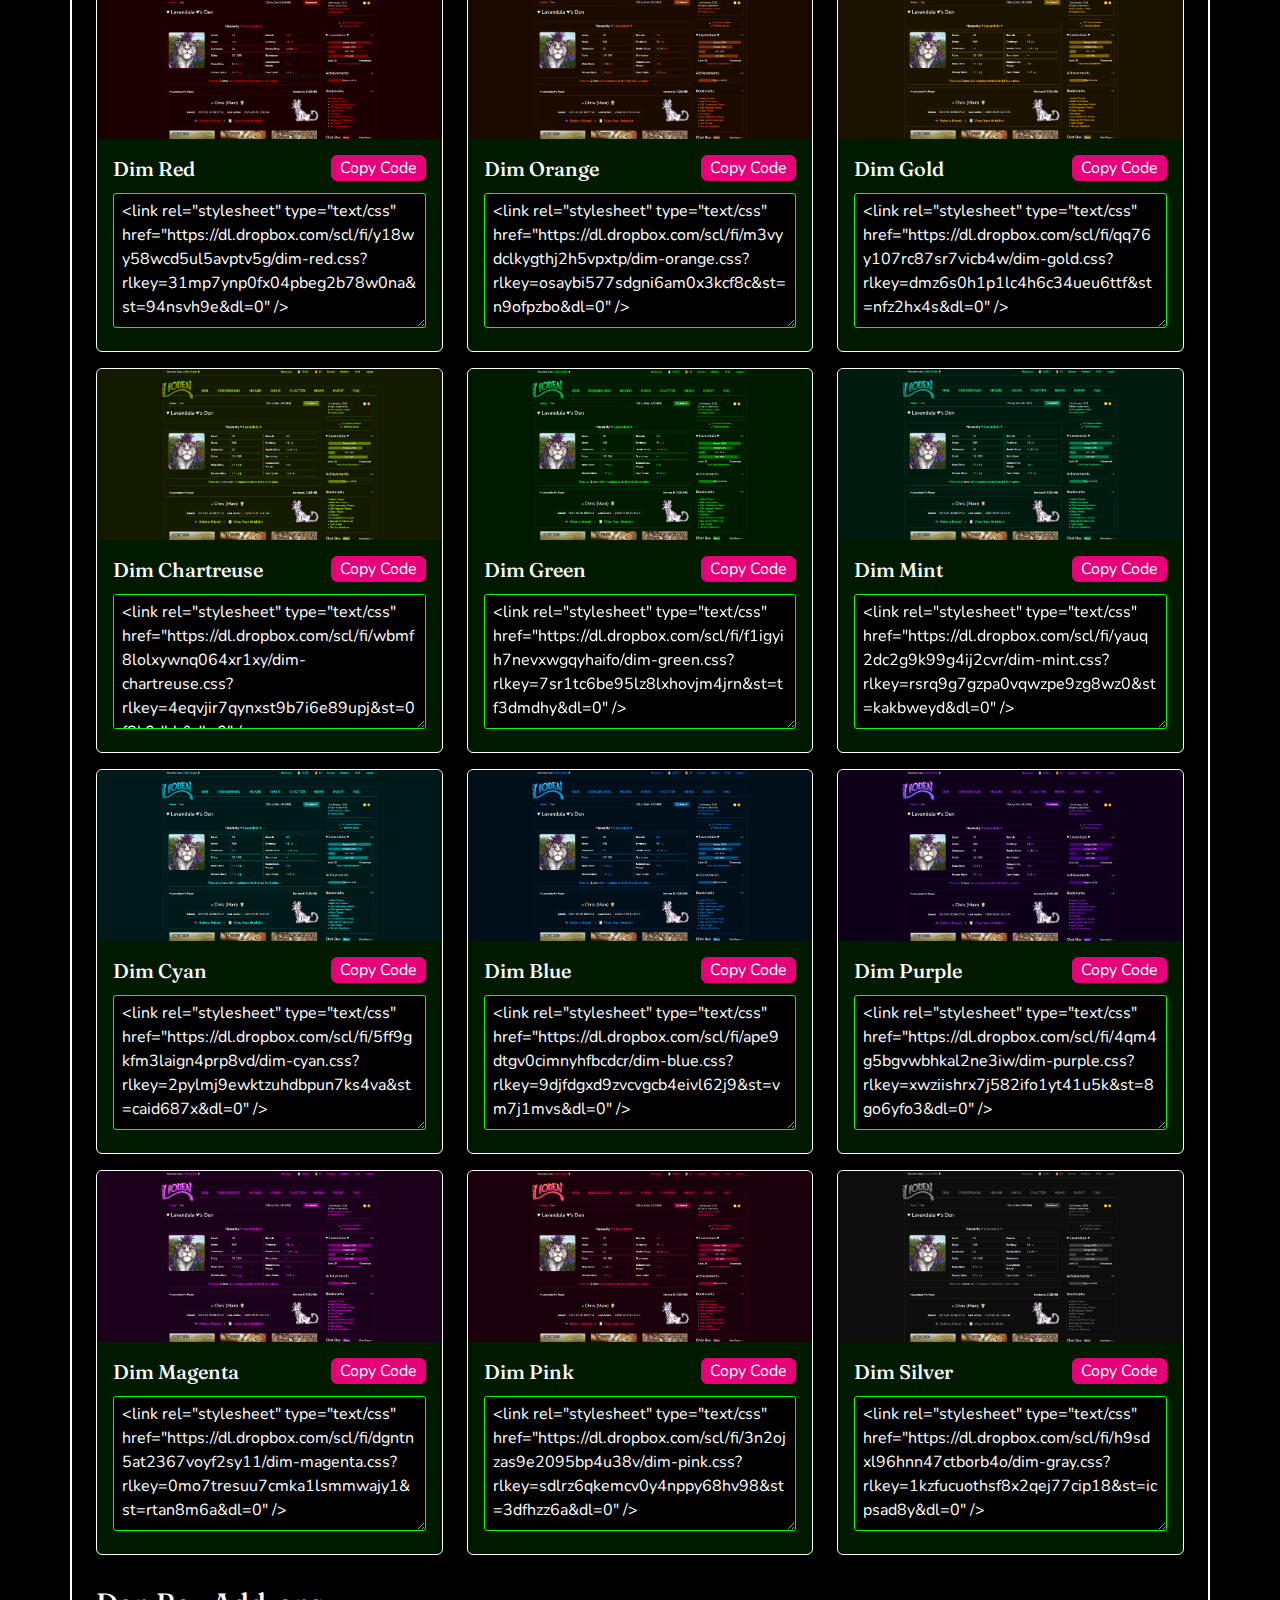
==== commit a5e08137: "new layouts added + adjustments made" ====
--- a/index.html
+++ b/index.html
@@ -51,13 +51,13 @@
                     <li><a href="#scenic" class="card-link">Scenic Layouts</a></li>
                     <li><a href="#seasonal" class="card-link">Seasonal Layouts</a></li>
                     <li><a href="#simple" class="card-link">Simple Layouts</a></li>
-                    <li><a href="#twt" class="card-link">Twitter-esque Layouts</a></li>
+                    <li><a href="#dark" class="card-link">Dark Layouts</a></li>
                     <li><a href="#boxes" class="card-link">Den Box Add-ons</a></li>
                 </ul>
             </div>
         </div>
         <h4>Rules:</h4>
-        <ul class="ms-4 pe-5">
+        <ul class="ms-2 pe-5">
             <li><strong>Do not redistribute</strong>. This means no editing for your friends, no commissions or free CSS using my work as a base, and no otherwise sharing this code in any way aside from pointing people either to the home thread or this site directly. I don't care how much it's been edited, I do not want my template being used for other people's commissions/free CSS unless they have been given permission to do so by me directly. This includes my den boxes. I do not want them being packaged with other people's commissions or what have you, especially without asking me first.</li>
             <li><strong>No credit removal</strong>. My credits are not allowed to be removed from the breadcrumb (boomark bar) or from the CSS code ever. The template is my work and I expect my name to remain intact no matter what other edits you make.</li>
             <li><strong>No sharing my work with people I have blocked</strong>. It shouldn't need to be said, but if I have blocked somebody I do not want them to be able to interact with anything of mine as that is a gross invasion of privacy. Please respect my boundaries just as you want yours to be respected.</li>
@@ -66,13 +66,13 @@
         </ul>
         <h4>How to Use:</h4>
         Dens and Branches:
-        <ol class="ms-4 pe-5">
+        <ol class="ms-2 pe-5">
             <li>Copy the Code</li>
             <li>Paste it at the top of your territory/branch description before anything else (yes this is necessary)</li>
             <li>That's it! Your CSS should now be applied after saving your territory or branch description.</li>
         </ol>
         Caves:
-        <ol class="ms-4 pe-5">
+        <ol class="ms-2 pe-5">
             <li>Copy the dropbox URL from the code</li>
             <li>Paste into the fields that says "Cave CSS/Mound CSS" above the text box for the cave description</li>
             <li>That's it! your layout should now be applied to your cave once you save the cave description.</li>
@@ -83,28 +83,28 @@
         <p>All of these layouts are clan compatible (applying works like dens and branches) and any whose names are in <span class="green">green</span> have
             cave images included.</p>
         <div class="row pb-3 mt-4" id="aestheticCon">
-            <h3 class="pb-2" id="aesthetic">Aesthetic Layouts</h3>
+            <h3 class="pb-2" id="aesthetic">Aesthetic Layouts (16)</h3>
         </div>
         <div class="row pb-3" id="animalCon">
-            <h3 class="pb-2" id="animal">Animal Layouts</h3>
+            <h3 class="pb-2" id="animal">Animal Layouts (8)</h3>
         </div>
         <div class="row pb-3" id="eventCon">
-            <h3 class="pb-2" id="event">Event Layouts</h3>
+            <h3 class="pb-2" id="event">Event Layouts (13)</h3>
         </div>
         <div class="row pb-3" id="prideCon">
-            <h3 class="pb-2" id="pride">Pride Layouts</h3>
+            <h3 class="pb-2" id="pride">Pride Layouts (10)</h3>
         </div>
         <div class="row pb-3" id="scenicCon">
-            <h3 class="pb-2" id="scenic">Scenic Layouts</h3>
+            <h3 class="pb-2" id="scenic">Scenic Layouts (7)</h3>
         </div>
         <div class="row pb-3" id="seasonalCon">
-            <h3 class="pb-2" id="seasonal">Seasonal Layouts</h3>
+            <h3 class="pb-2" id="seasonal">Seasonal Layouts (8)</h3>
         </div>
         <div class="row pb-3" id="simpleCon">
-            <h3 class="pb-2" id="simple">Simple Layouts</h3>
+            <h3 class="pb-2" id="simple">Simple Layouts (7)</h3>
         </div>
-        <div class="row pb-3" id="twtCon">
-            <h3 class="pb-2" id="twt">Twitter-esque Layouts</h3>
+        <div class="row pb-3" id="darkCon">
+            <h3 class="pb-2" id="dark">Dark Layouts (24)</h3>
         </div>
         <div class="row pb-3 d-none" id="noneCon">
             <h3 class="pb-2" id="uncategorized">Uncategorized Layouts</h3>
